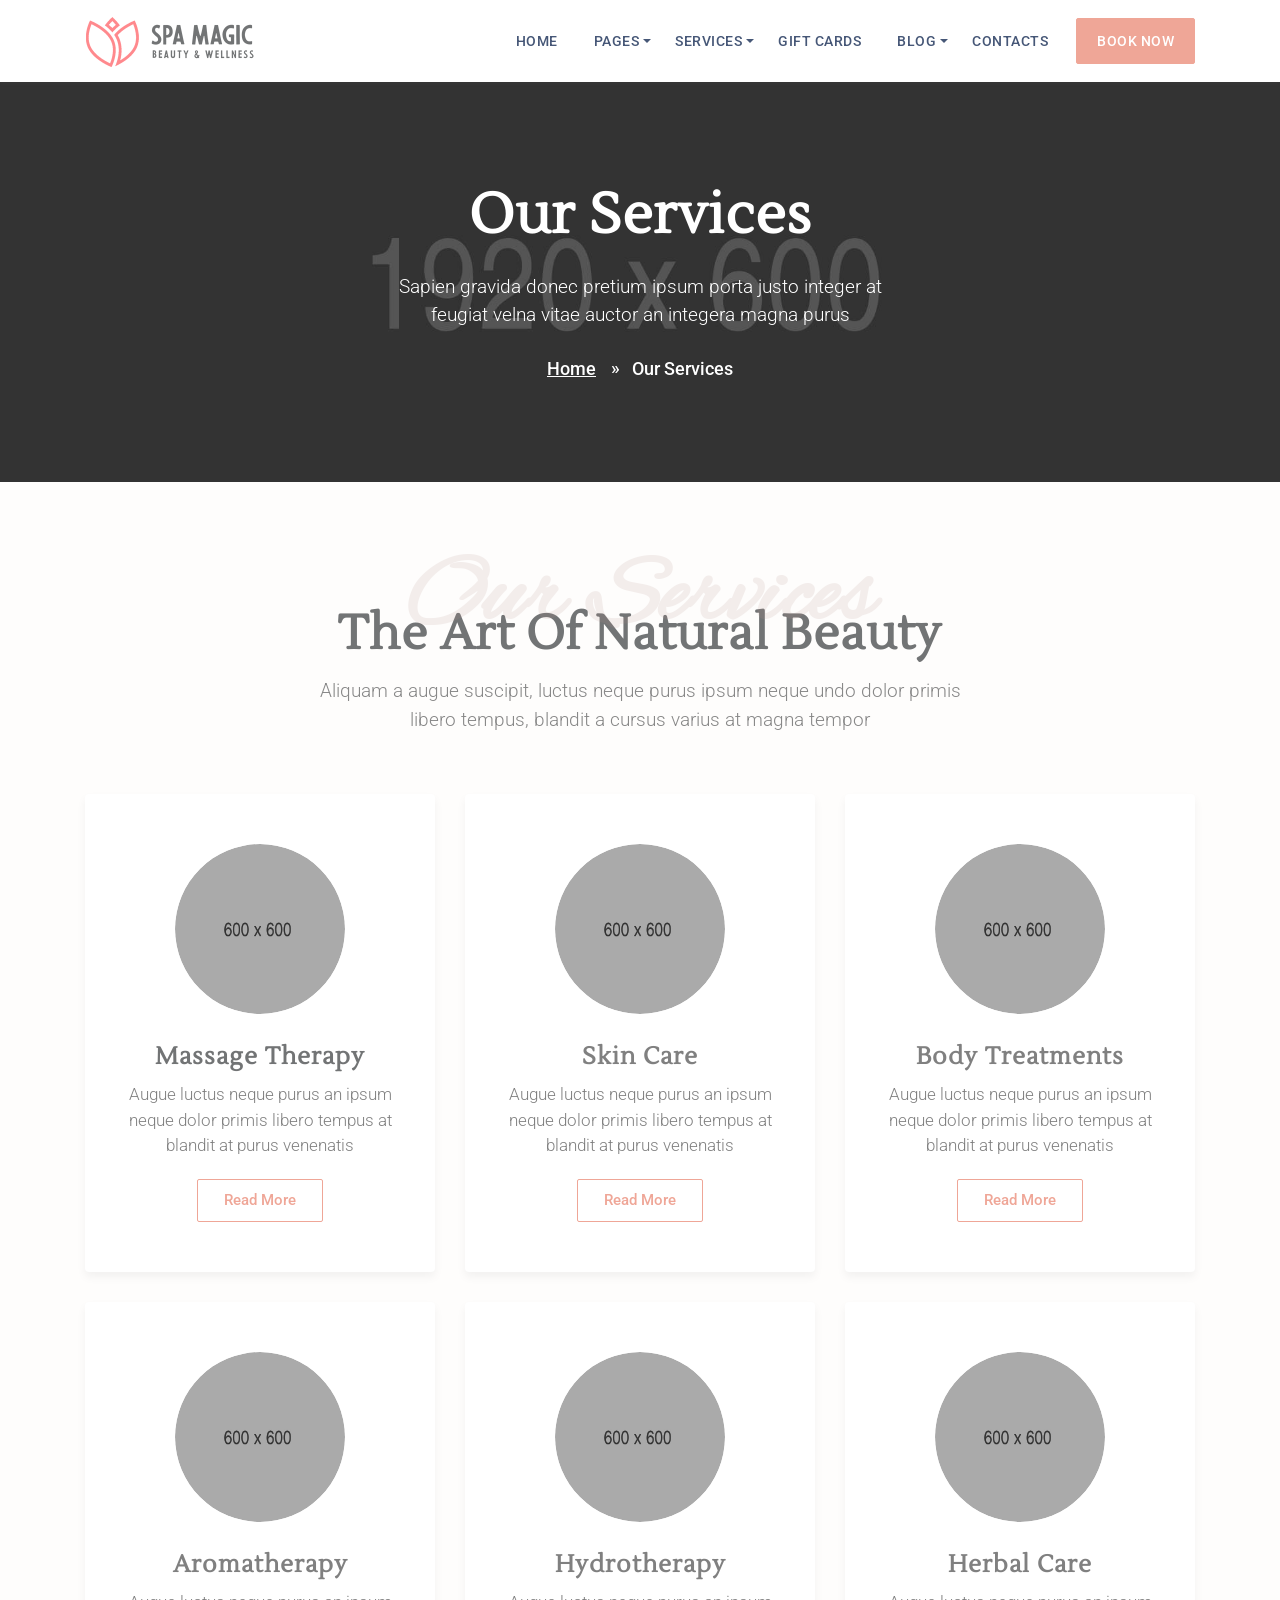
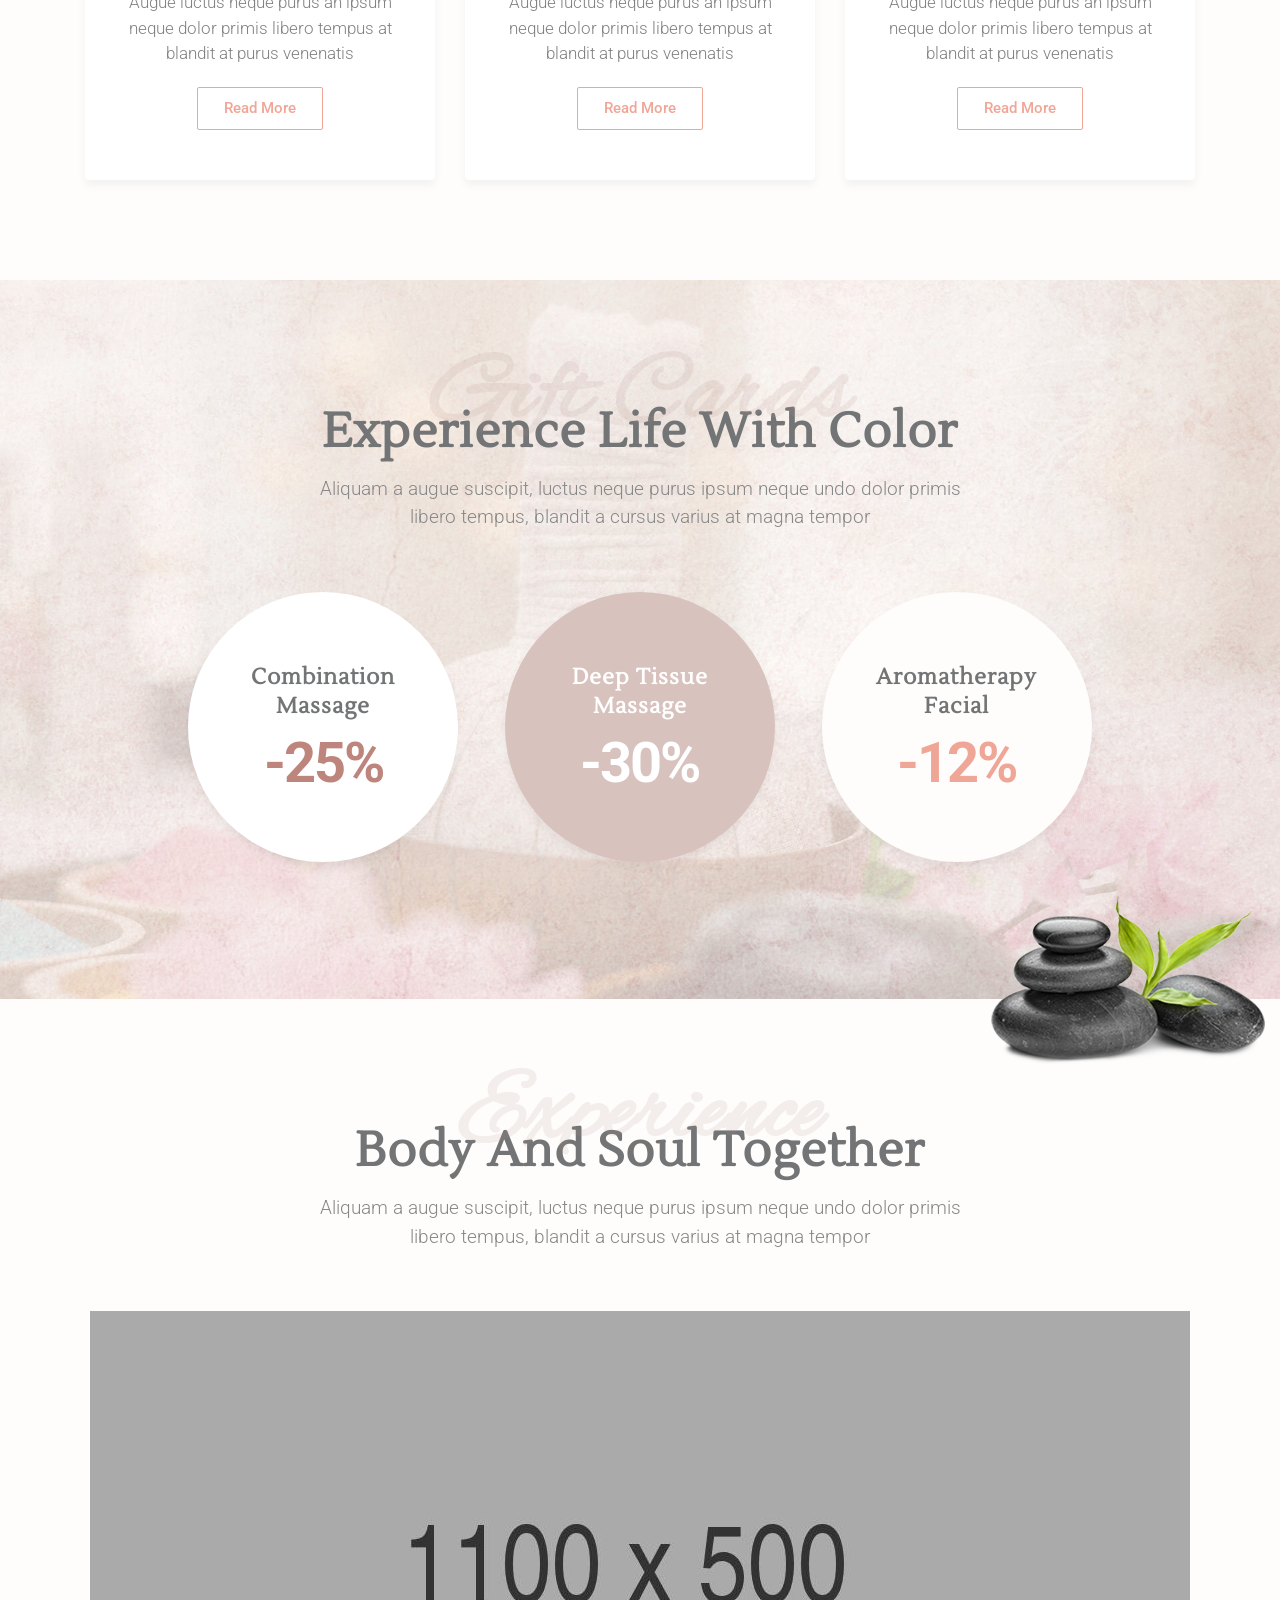
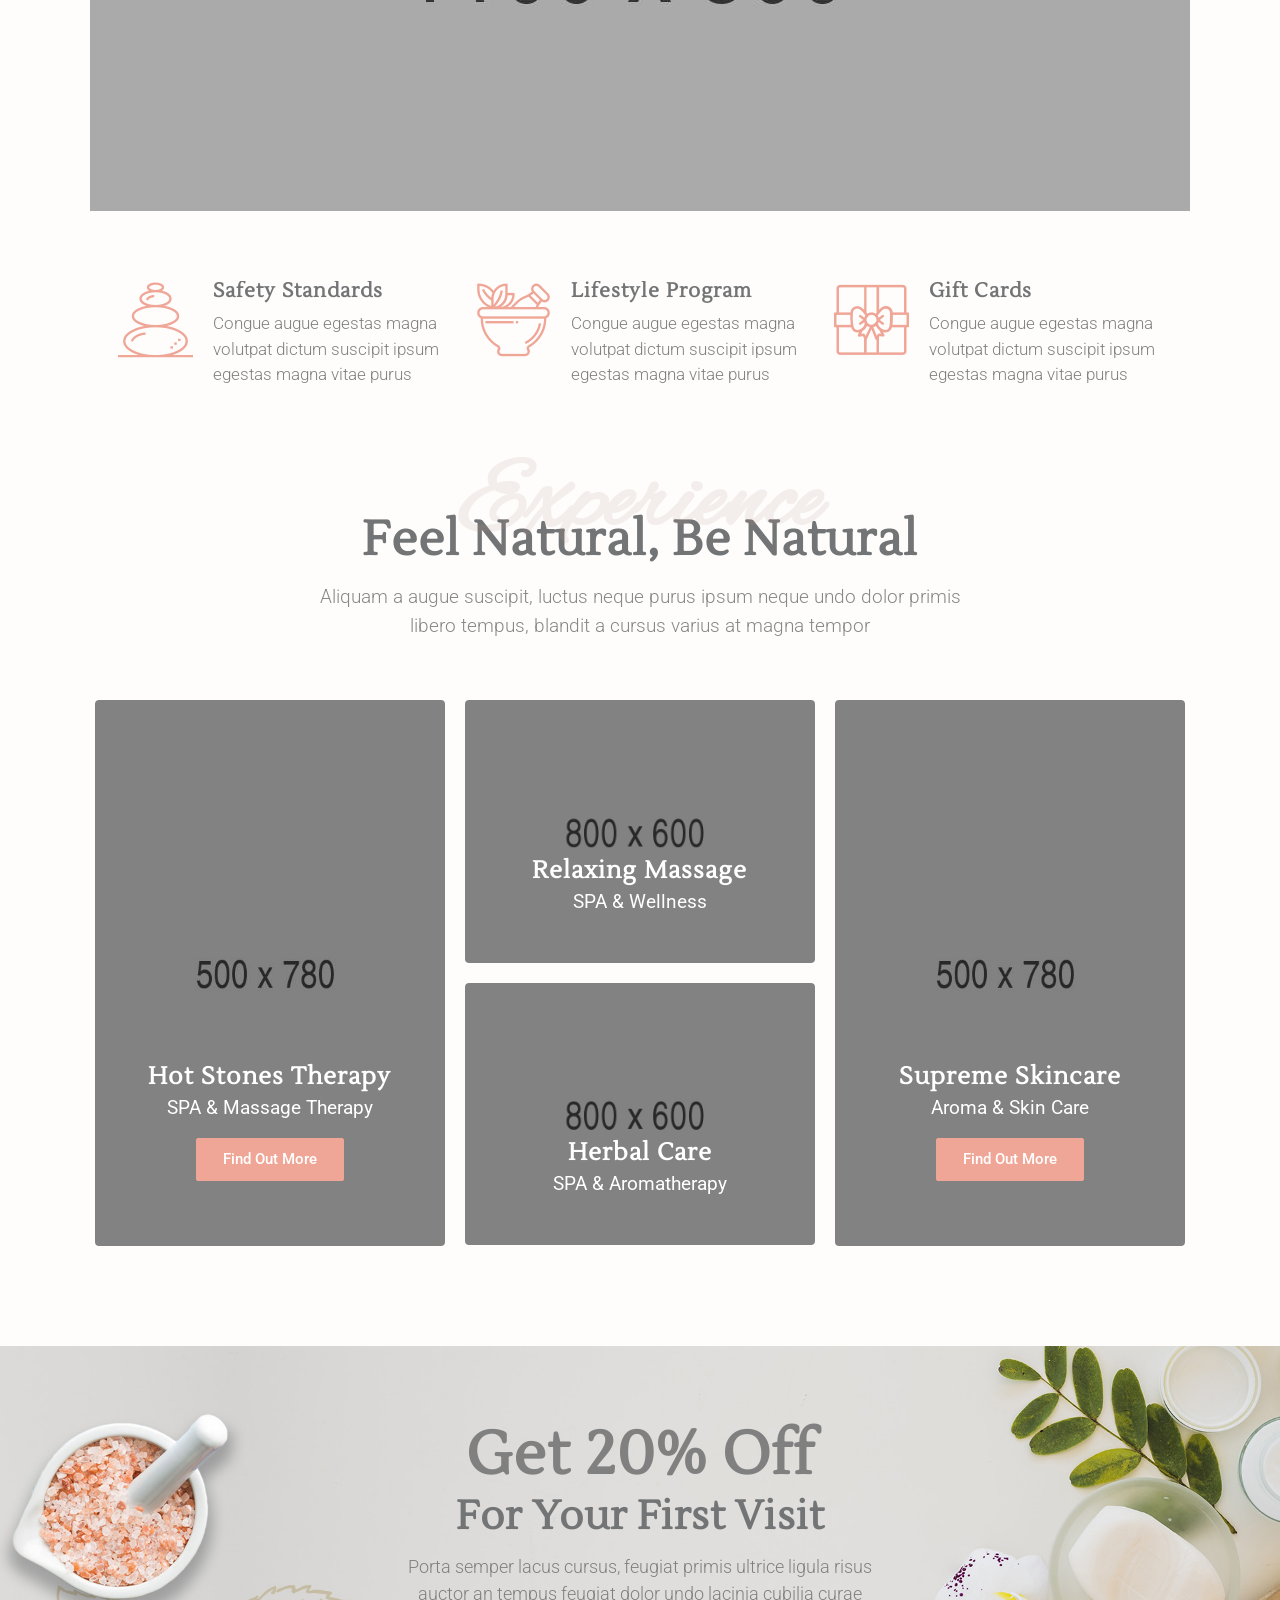
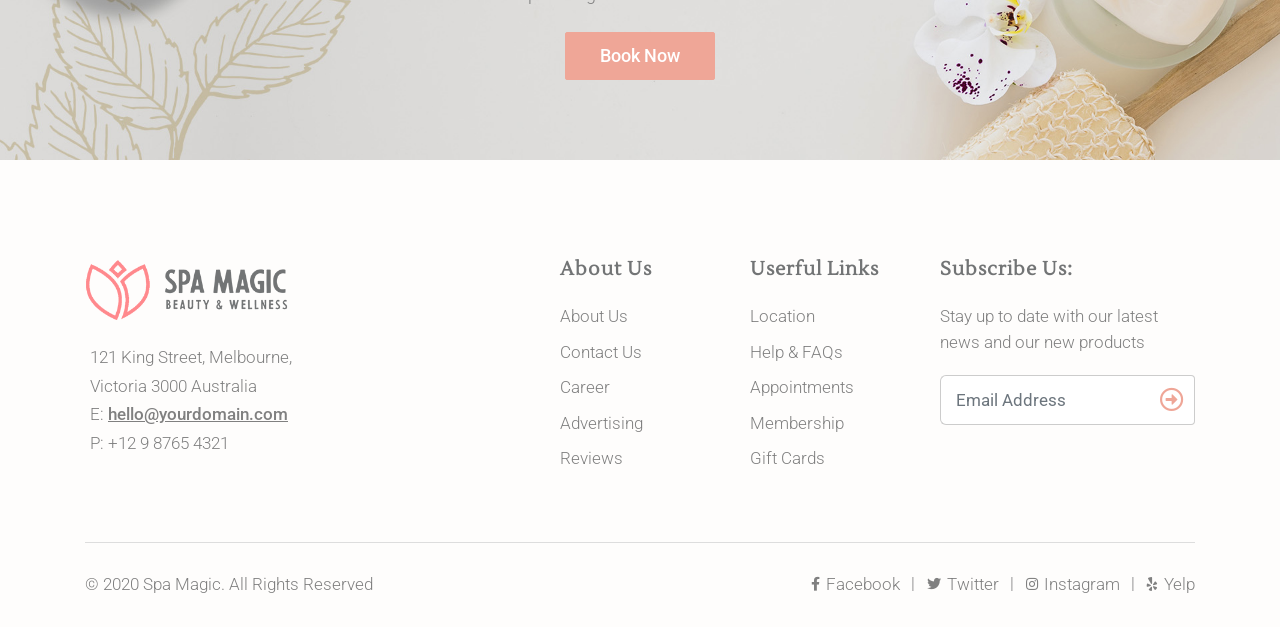
==== HTML/services.html @ 98a214d5 "initial commit" ====
<!DOCTYPE html>
<!-- Spa Magic - Spa & Beauty Salon Landing Page Template design design by Jthemes (http://www.jthemes.net) -->
<!--[if lt IE 7 ]><html class="ie ie6" lang="en"> <![endif]-->
<!--[if IE 7 ]><html class="ie ie7" lang="en"> <![endif]-->
<!--[if IE 8 ]><html class="ie ie8" lang="en"> <![endif]-->
<!--[if (gte IE 9)|!(IE)]><!-->
<html lang="en">



	<head>

		<meta charset="utf-8">
		<meta http-equiv="X-UA-Compatible" content="IE=edge"/>
		<meta name="author" content="Jthemes"/>	
		<meta name="description" content="Spa Magic - Spa, Hair & Beauty Salon Landing Page Template"/>
		<meta name="keywords" content="Jthemes, Beauty, Cosmetic, Girly, Health, Healthy Care, Massage, Make Up, Salon, Spa, Skincare, Wellness">	
		<meta name="viewport" content="width=device-width, initial-scale=1.0"/>
				
  		<!-- SITE TITLE -->
		<title>Spa Magic - Spa, Hair & Beauty Salon Landing Page Template</title>
							
		<!-- FAVICON AND TOUCH ICONS -->
		<link rel="shortcut icon" href="images/favicon.ico" type="image/x-icon">
		<link rel="icon" href="images/favicon.ico" type="image/x-icon">
		<link rel="apple-touch-icon" sizes="152x152" href="images/apple-touch-icon-152x152.png">
		<link rel="apple-touch-icon" sizes="120x120" href="images/apple-touch-icon-120x120.png">
		<link rel="apple-touch-icon" sizes="76x76" href="images/apple-touch-icon-76x76.png">
		<link rel="apple-touch-icon" href="images/apple-touch-icon.png">
		<link rel="icon" href="images/apple-touch-icon.png" type="image/x-icon">

		<!-- GOOGLE FONTS -->
		<link href="https://fonts.googleapis.com/css2?family=Lustria&display=swap" rel="stylesheet">
		<link href="https://fonts.googleapis.com/css2?family=Alex+Brush&display=swap" rel="stylesheet">	
		<link href="https://fonts.googleapis.com/css?family=Roboto:300,400,500,700&display=swap" rel="stylesheet">

		<!-- BOOTSTRAP CSS -->
		<link href="css/bootstrap.min.css" rel="stylesheet">
				
		<!-- FONT ICONS -->
		<link href="https://use.fontawesome.com/releases/v5.11.0/css/all.css" rel="stylesheet" crossorigin="anonymous">		
		<link href="css/flaticon.css" rel="stylesheet">

		<!-- PLUGINS STYLESHEET -->
		<link href="css/menu.css" rel="stylesheet">	
		<link id="effect" href="css/dropdown-effects/fade-down.css" media="all" rel="stylesheet">
		<link href="css/tweenmax.css" rel="stylesheet">	
		<link href="css/magnific-popup.css" rel="stylesheet">	
		<link href="css/owl.carousel.min.css" rel="stylesheet">
		<link href="css/flexslider.css" rel="stylesheet">
		<link href="css/owl.theme.default.min.css" rel="stylesheet">
		<link href="css/jquery.datetimepicker.min.css" rel="stylesheet">
	
		<!-- TEMPLATE CSS -->
		<!-- <link href="css/gold-theme.css" rel="stylesheet"> -->
		<link href="css/pink-theme.css" rel="stylesheet">
		<!-- <link href="css/rose-theme.css" rel="stylesheet"> -->
		<!-- <link href="css/silk-theme.css" rel="stylesheet"> -->

		<!-- RESPONSIVE CSS -->
		<link href="css/responsive.css" rel="stylesheet">
	
	</head>




	<body>




		<!-- PRELOADER SPINNER
		============================================= -->	
		<div id="loader-wrapper">
			<div id="loading">
				<div class="cssload-loader">
					<div class="fancy-spinner">
					  	<div class="ring"></div>
					  	<div class="ring"></div>
					  	<div class="dot"></div>
					</div>
				</div>
			</div>
		</div>




		<!-- PAGE CONTENT
		============================================= -->	
		<div id="page" class="page">




			<!-- HEADER
			============================================= -->
			<header id="header" class="header white-menu navbar-dark">
				<div class="header-wrapper">


					<!-- MOBILE HEADER -->
				    <div class="wsmobileheader clearfix">	  	
				    	<span class="smllogo"><img src="images/logo-01.png" width="170" height="50" alt="mobile-logo"/></span>
				    	<a id="wsnavtoggle" class="wsanimated-arrow"><span></span></a>	
				 	</div>


				 	<!-- NAVIGATION MENU -->
				  	<div class="wsmainfull menu clearfix">
	    				<div class="wsmainwp clearfix">


	    					<!-- LOGO IMAGE -->
	    					<!-- For Retina Ready displays take a image with double the amount of pixels that your image will be displayed (e.g 340 x 100 pixels) -->
	    					<div class="desktoplogo"><a href="#services-page" class="logo-black"><img src="images/logo-01.png" width="170" height="50" alt="header-logo"></a></div>
	    					<div class="desktoplogo"><a href="#services-page" class="logo-white"><img src="images/logo-white.png" width="170" height="50" alt="header-logo"></a></div>


	    					<!-- MAIN MENU -->
	      					<nav class="wsmenu clearfix">
	        					<ul class="wsmenu-list">


	        						<!-- SIMPLE NAVIGATION LINK -->
							    	<li class="nl-simple" aria-haspopup="true"><a href="index.html">Home</a></li>


								    <!-- DROPDOWN MENU -->
						        	<li aria-haspopup="true"><a href="#">Pages <span class="wsarrow"></span></a>
						        		<div class="wsmegamenu clearfix halfmenu">
						              		<div class="container-fluid">
						                		<div class="row">

						                			<!-- Links -->
									                <ul class="col-lg-6 link-list">	
									                    <li class="fst-li"><a href="about.html">About Us</a></li>					             
									                    <li><a href="services.html">Our Services</a></li>	
									                    <li><a href="service-details.html">Service Details</a></li>
									                    <li><a href="gallery.html">Our Gallery</a></li>
									                    <li><a href="team.html">Our Experts</a></li>
									                    <li><a href="gift-cards.html">Gift Cards</a></li>
									                </ul>

								                  	<!-- Links -->
									                <ul class="col-lg-6 link-list">							                  
									                    <li class="fst-li"><a href="pricing.html">Pricing Plans</a></li>	
									                    <li><a href="booking.html">Booking Form</a></li>
									                    <li><a href="faqs.html">FAQs</a></li>					      
									                    <li><a href="terms.html">Terms & Privacy</a></li>
									                    <li><a href="contacts.html">Contacts</a></li>
									                </ul>

						                		</div>
						              		</div>
						            	</div>
						          	</li>	<!-- END DROPDOWN MENU -->


							    	<!-- MEGAMENU -->
						          	<li aria-haspopup="true"><a href="#">Services <span class="wsarrow"></span></a>
	            						<div class="wsmegamenu w-70 clearfix">
	             							<div class="container">
	               								<div class="row">

	               									<!-- MEGAMENU LINKS -->
	               									<ul class="col-md-12 col-lg-4 link-list">
									                    <li class="title txt-color-01"><p>Massages</p></li>
									                    <li class="fst-li"><a href="#">Hot Stone Massage</a></li>
									                    <li><a href="#">Traditional Thai Massage</a></li>
									                    <li><a href="#">Aromatherapy Massage</a></li>
									                    <li><a href="#">Deep Tissue Massage</a></li>		                             
									                </ul>

									                <!-- MEGAMENU LINKS -->
	               									<ul class="col-md-12 col-lg-4 link-list">
									                    <li class="title txt-color-01"><p>Therapies</p></li>
									                    <li class="fst-li"><a href="#">Physiotherapy</a></li>					                 
									                    <li><a href="#">Skin & Beauty Care</a></li>
									                    <li><a href="#">Executive Reflexology</a></li>
									                    <li><a href="#">Aroma & Jet Hydro Therapy</a></li>			              
									                </ul>

									                <!-- MEGAMENU LINKS -->
	               									<ul class="col-md-12 col-lg-4 link-list">
									                    <li class="title txt-color-01"><p>Treatments</p></li>
									                    <li class="fst-li"><a href="#">Spa Ritual Body Scrub</a></li>
									                    <li><a href="#">Deluxe Korean Scrub</a></li>					              
									                    <li><a href="#">Soothing Skin Body Wrap</a></li>
									                    <li><a href="#">Teatox Mud Body Treatment</a></li>
									                </ul>
                
								                </div>  <!-- End row -->	
								            </div>  <!-- End container -->	
								        </div>  <!-- End wsmegamenu -->	
								    </li>	<!-- END MEGAMENU -->


								    <!-- SIMPLE NAVIGATION LINK -->
							    	<li class="nl-simple" aria-haspopup="true"><a href="gift-cards.html">Gift Cards</a></li>


							    	<!-- DROPDOWN MENU -->
						          	<li aria-haspopup="true"><a href="#">Blog <span class="wsarrow"></span></a>
	            						<ul class="sub-menu">
	            							<li aria-haspopup="true"><a href="blog-sidebar.html">Blog Sidebar</a></li>
	            							<li aria-haspopup="true"><a href="blog-classic.html">Blog Classic</a></li>
						           			<li aria-haspopup="true"><a href="blog-masonry.html">Blog Masonry</a></li>
						           			<li aria-haspopup="true"><a href="single-post.html">Single Post</a></li>	      
						           		</ul>
								    </li>	<!-- END DROPDOWN MENU -->


							    	<!-- SIMPLE NAVIGATION LINK -->
							    	<li class="nl-simple" aria-haspopup="true"><a href="contacts.html">Contacts</a></li> 


							    	<!-- HEADER CALL BUTTON 
							    	<li class="nl-simple header-phone" aria-haspopup="true">
							    		<a href="tel:123456789"><span class="bg-color-09 white-color"><i class="fas fa-phone"></i></span>+12 9 8765 4321</a>
							    	</li> -->


								    <!-- HEADER BUTTON -->
								    <li class="nl-simple" aria-haspopup="true">
								    	<a href="#" class="btn btn-color-02 tra-01-hover last-link">Book Now</a>
								    </li>


								    <!-- HEADER SOCIAL LINKS 															
									<li class="nl-simple txt-color-03 header-socials clearfix" aria-haspopup="true">
										<span><a href="#" class="ico-facebook"><i class="fab fa-facebook-f"></i></a></span>
										<span><a href="#" class="ico-twitter"><i class="fab fa-twitter"></i></a></span>
										<span><a href="#" class="ico-instagram"><i class="fab fa-instagram"></i></a></span>
										<span><a href="#" class="ico-dribbble"><i class="fab fa-yelp"></i></a></span>	
									</li> -->


	        					</ul>
	        				</nav>	<!-- END MAIN MENU -->

	    				</div>
	    			</div>	<!-- END NAVIGATION MENU -->


				</div>     <!-- End header-wrapper -->
			</header>	<!-- END HEADER -->




			<!-- INNER PAGE WRAPPER
			============================================= -->	
			<div class="inner-page-wrapper">




				<!-- PAGE HERO
				============================================= -->	
				<section id="services-page" class="bg-fixed wide-100 page-hero-section division">
					<div class="container">	


						<!-- PAGE HERO TEXT -->
						<div class="row">	
							<div class="col-md-10 col-xl-8 offset-md-1 offset-xl-2">
								<div class="hero-txt text-center white-color">

									<!-- Title -->
									<h2 class="h2-lg">Our Services</h2>

									<!-- Text -->
									<p class="p-lg">Sapien gravida donec pretium ipsum porta justo integer at feugiat velna vitae auctor 
									   an integera magna purus
									</p>

								</div>
							</div>	
						</div>    <!-- END PAGE HERO TEXT -->


						<!-- BREADCRUMB -->
						<div id="breadcrumb">
							<div class="row">						
								<div class="col">
									<div class="breadcrumb-nav">
										<nav aria-label="breadcrumb">
										  	<ol class="breadcrumb">
										    	<li class="breadcrumb-item"><a href="index.html">Home</a></li>
										    	<li class="breadcrumb-item active" aria-current="page">Our Services</li>
										  	</ol>
										</nav>
									</div>
								</div>
							</div> 
						</div>	<!-- END BREADCRUMB -->


					</div>	   <!-- End container --> 
				</section>	<!-- END PAGE HERO -->




				<!-- SERVICES-3
				============================================= -->
				<section id="services-3" class="bg-color-01 wide-70 services-section division">
					<div class="container">


						<!-- SECTION TITLE -->	
						<div class="row">	
							<div class="col-lg-10 offset-lg-1">
								<div class="section-title mb-60 text-center">	

									<!-- Transparent Header -->	
									<h2 class="tra-header txt-color-02">Our Services</h2>	

									<!-- Title 	-->	
									<h3 class="h3-xl txt-color-01">The Art Of Natural Beauty</h3>		

									<!-- Text -->	
									<p class="p-lg txt-color-05">Aliquam a augue suscipit, luctus neque purus ipsum neque undo dolor 
									   primis libero tempus, blandit a cursus varius at magna tempor
									</p>
										
								</div>	
							</div>
						</div>
						

						<!-- SERVICES-3 WRAPPER -->
				 		<div class="sbox-3-wrapper">
							<div class="row">


								<!-- SERVICE BOX #1 -->		
								<div class="col-md-6 col-lg-4">
									<div class="sbox-3 bg-white">

										<!-- Image -->
										<div class="sbox-3-img">
											<div class="hover-overlay"> 
												<img class="img-fluid" src="images/serv-04.jpg" alt="service-image" />	
											</div>
										</div>

										<!-- Text -->
										<div class="sbox-3-txt">

											<!-- Link -->
											<h5 class="h5-md txt-color-01"><a href="#">Massage Therapy</a></h5>

											<!-- Text -->	
											<p class="txt-color-05">Augue luctus neque purus an ipsum neque dolor primis libero tempus at blandit 
											   at purus venenatis
											</p>

											<!-- Link -->	
											<div class="sbox-3-link">
												<a href="service-details.html" class="btn btn-tra-01 color-02-hover">Read More</a>
											</div>

										</div>

									</div>
								</div>


								<!-- SERVICE BOX #2 -->		
								<div class="col-md-6 col-lg-4">
									<div class="sbox-3 bg-white">

										<!-- Image -->
										<div class="sbox-3-img">
											<div class="hover-overlay"> 
												<img class="img-fluid" src="images/serv-05.jpg" alt="service-image" />	
											</div>
										</div>

										<!-- Text -->
										<div class="sbox-3-txt txt-color-05">

											<!-- Link -->
											<h5 class="h5-md txt-color-01"><a href="#">Skin Care</a></h5>
											
											<!-- Text -->	
											<p class="txt-color-05">Augue luctus neque purus an ipsum neque dolor primis libero tempus at blandit 
											   at purus venenatis
											</p>

											<!-- Link -->	
											<div class="sbox-3-link">
												<a href="service-details.html" class="btn btn-tra-01 color-02-hover">Read More</a>
											</div>

										</div>

									</div>
								</div>


								<!-- SERVICE BOX #3 -->		
								<div class="col-md-6 col-lg-4">
									<div class="sbox-3 bg-white">

										<!-- Image -->
										<div class="sbox-3-img">
											<div class="hover-overlay"> 
												<img class="img-fluid" src="images/serv-06.jpg" alt="service-image" />	
											</div>
										</div>

										<!-- Text -->
										<div class="sbox-3-txt txt-color-05">

											<!-- Link -->
											<h5 class="h5-md txt-color-01"><a href="#">Body Treatments</a></h5>
											
											<!-- Text -->	
											<p class="txt-color-05">Augue luctus neque purus an ipsum neque dolor primis libero tempus at blandit 
											   at purus venenatis
											</p>

											<!-- Link -->	
											<div class="sbox-3-link">
												<a href="service-details.html" class="btn btn-tra-01 color-02-hover">Read More</a>
											</div>

										</div>

									</div>
								</div>


								<!-- SERVICE BOX #4 -->		
								<div class="col-md-6 col-lg-4">
									<div class="sbox-3 bg-white">

										<!-- Image -->
										<div class="sbox-3-img">
											<div class="hover-overlay"> 
												<img class="img-fluid" src="images/serv-07.jpg" alt="service-image" />	
											</div>
										</div>

										<!-- Text -->
										<div class="sbox-3-txt txt-color-05">

											<!-- Link -->
											<h5 class="h5-md txt-color-01"><a href="#">Aromatherapy</a></h5>
											
											<!-- Text -->	
											<p class="txt-color-05">Augue luctus neque purus an ipsum neque dolor primis libero tempus at blandit 
											   at purus venenatis
											</p>

											<!-- Link -->	
											<div class="sbox-3-link">
												<a href="service-details.html" class="btn btn-tra-01 color-02-hover">Read More</a>
											</div>

										</div>

									</div>
								</div>


								<!-- SERVICE BOX #5 -->		
								<div class="col-md-6 col-lg-4">
									<div class="sbox-3 bg-white">

										<!-- Image -->
										<div class="sbox-3-img">
											<div class="hover-overlay"> 
												<img class="img-fluid" src="images/serv-08.jpg" alt="service-image" />	
											</div>
										</div>

										<!-- Text -->
										<div class="sbox-3-txt txt-color-05">

											<!-- Link -->
											<h5 class="h5-md txt-color-01"><a href="#">Hydrotherapy</a></h5>
											
											<!-- Text -->	
											<p class="txt-color-05">Augue luctus neque purus an ipsum neque dolor primis libero tempus at blandit 
											   at purus venenatis
											</p>

											<!-- Link -->	
											<div class="sbox-3-link">
												<a href="service-details.html" class="btn btn-tra-01 color-02-hover">Read More</a>
											</div>

										</div>

									</div>
								</div>


								<!-- SERVICE BOX #6 -->		
								<div class="col-md-6 col-lg-4">
									<div class="sbox-3 bg-white">

										<!-- Image -->
										<div class="sbox-3-img">
											<div class="hover-overlay"> 
												<img class="img-fluid" src="images/serv-09.jpg" alt="service-image" />	
											</div>
										</div>

										<!-- Text -->
										<div class="sbox-3-txt txt-color-05">

											<!-- Link -->
											<h5 class="h5-md txt-color-01"><a href="#">Herbal Care</a></h5>
											
											<!-- Text -->	
											<p class="txt-color-05">Augue luctus neque purus an ipsum neque dolor primis libero tempus at blandit 
											   at purus venenatis
											</p>

											<!-- Link -->	
											<div class="sbox-3-link">
												<a href="service-details.html" class="btn btn-tra-01 color-02-hover">Read More</a>
											</div>

										</div>

									</div>
								</div>


							</div>  <!-- End row -->	
					 	</div>	<!-- END SERVICES-3 WRAPPER -->


					</div>	   <!-- End container -->
				</section>	<!-- END SERVICES-3 -->




				<!-- ABOUT-8
				============================================= -->
				<section id="about-8" class="bg-fixed bg-01 wide-60 rel about-section division">
					<div class="container">


						<!-- SECTION TITLE -->	
						<div class="row">	
							<div class="col-lg-10 offset-lg-1">
								<div class="section-title mb-60 text-center">	

									<!-- Transparent Header -->	
									<h2 class="tra-header txt-color-02">Gift Cards</h2>	

									<!-- Title 	-->	
									<h3 class="h3-xl txt-color-01">Experience Life With Color</h3>	

									<!-- Text -->	
									<p class="p-lg txt-color-05">Aliquam a augue suscipit, luctus neque purus ipsum neque undo dolor 
									   primis libero tempus, blandit a cursus varius at magna tempor
									</p>
										
								</div>	
							</div>
						</div>


						<div class="row">
							<div class="col-xl-10 offset-xl-1">


								<!-- ABOUT-8 WRAPPER -->
						 		<div class="abox-3-wrapper text-center">
									<div class="row d-flex align-items-center">


										<!-- ABOUT BOX #1 -->	
										<div id="a8-1" class="col-md-4">
											<a href="gift-cards.html">
												<div class="abox-4 bg-white">
													<div class="abox-4-txt">

														<h5 class="h5-sm txt-color-01">Combination Massage</h5>
														<span class="txt-color-04">-25%</span>

													</div>
												</div>
											</a>
										</div>	


										<!-- ABOUT BOX #2 -->	
							 			<div id="a8-2" class="col-md-4">
							 				<a href="gift-cards.html">
												<div class="abox-4 bg-color-07">
													<div class="abox-4-txt">

									 					<h5 class="h5-sm white-color">Deep Tissue Massage</h5>
														<span class="white-color">-30%</span>

								 					</div>
												</div>
											</a>
										</div>


										<!-- ABOUT BOX #3 -->
										<div id="a8-3" class="col-md-4">
											<a href="gift-cards.html">
												<div class="abox-4 bg-color-01">
													<div class="abox-4-txt">

														<h5 class="h5-sm txt-color-01">Aromatherapy Facial</h5>
														<span class="txt-color-03">-12%</span>

													</div>
												</div>
											</a>
										</div>


									</div>  <!-- End row -->	
							 	</div>	<!-- END ABOUT-8 WRAPPER -->


							 </div>
						</div>


					</div>	   <!-- End container -->


					<!-- Content Image -->
					<div class="content-img pt-30">
						<div class="ab-img-01"><img class="img-fluid" src="images/ab-img-01.png" alt="content-image"></div>
					</div>

					
				</section>	<!-- END ABOUT-8 -->




				<!-- ABOUT-3
				============================================= -->
				<section id="about-3" class="bg-color-01 wide-60 about-section division">
					<div class="container">


						<!-- SECTION TITLE -->	
						<div class="row">	
							<div class="col-lg-10 offset-lg-1">
								<div class="section-title mb-60 text-center">	

									<!-- Transparent Header -->	
									<h2 class="tra-header txt-color-02">Experience</h2>	

									<!-- Title 	-->	
									<h3 class="h3-xl txt-color-01">Body And Soul Together</h3>

									<!-- Text -->	
									<p class="p-lg txt-color-05">Aliquam a augue suscipit, luctus neque purus ipsum neque undo dolor 
									   primis libero tempus, blandit a cursus varius at magna tempor
									</p>
										
								</div>	
							</div>
						</div>


						<!-- ABOUT IMAGE -->
						<div class="row">	
						 	<div class="col-md-12">
								<div class="img-block">
									<img class="img-fluid" src="images/image-12.jpg" alt="about-image">
								</div>
							</div>
						</div>


						<!-- ABOUT BOXES WRAPPER -->
			 			<div class="abox-1-wrapper">
							<div class="row d-flex align-items-center">


								<!-- ABOUT BOX #1 -->		
								<div class="col-md-4">
									<div class="abox-1 mb-40">

										<!-- Icon --> 
										<div class="abox-1-ico ico-75 txt-color-03">
											<span class="flaticon-relax-stones"></span>
										</div>

										<!-- Text -->
										<div class="abox-1-txt">
											<h5 class="h5-xs txt-color-01">Safety Standards</h5>
											<p class="txt-color-05">Congue augue egestas magna volutpat dictum suscipit ipsum egestas magna vitae purus</p>
										</div>

									</div>
								</div>


								<!-- ABOUT BOX #2 -->		
								<div class="col-md-4">
									<div class="abox-1 mb-40">

										<!-- Icon --> 
										<div class="abox-1-ico ico-75 txt-color-03">
											<span class="flaticon-herbal-2"></span>
										</div>

										<!-- Text -->
										<div class="abox-1-txt">
											<h5 class="h5-xs txt-color-01">Lifestyle Program</h5>
											<p class="txt-color-05">Congue augue egestas magna volutpat dictum suscipit ipsum egestas magna vitae purus</p>
										</div>

									</div>
								</div>


								<!-- ABOUT BOX #3 -->		
								<div class="col-md-4">
									<div class="abox-1 mb-40">

										<!-- Icon --> 
										<div class="abox-1-ico ico-75 txt-color-03">
											<span class="flaticon-gift"></span>
										</div>

										<!-- Text -->
										<div class="abox-1-txt">
											<h5 class="h5-xs txt-color-01">Gift Cards</h5>
											<p class="txt-color-05">Congue augue egestas magna volutpat dictum suscipit ipsum egestas magna vitae purus</p>
										</div>

									</div>
								</div>


							</div>  <!-- End row --> 
						</div>	  <!-- END ABOUT BOXES WRAPPER -->


					</div>	   <!-- End container -->
				</section>	<!-- END ABOUT-3 -->




				<!-- SERVICES-16
				============================================= -->
				<section id="services-16" class="bg-color-01 pb-80 services-section division">
					<div class="container">


						<!-- SECTION TITLE -->	
						<div class="row">	
							<div class="col-lg-10 offset-lg-1">
								<div class="section-title mb-60 text-center">

									<!-- Transparent Header -->	
									<h2 class="tra-header txt-color-02">Experience</h2>	

									<!-- Title 	-->	
									<h3 class="h3-xl txt-color-01">Feel Natural, Be Natural</h3>	

									<!-- Text -->	
									<p class="p-lg txt-color-05">Aliquam a augue suscipit, luctus neque purus ipsum neque undo dolor 
									   primis libero tempus, blandit a cursus varius at magna tempor
									</p>
										
								</div>	
							</div>
						</div>


						<div class="row">	
							<div class="col-md-12 gallery-items-list">
								<div class="masonry-wrap grid-loaded">


									<!-- SERVICE BOX #1 -->
								  	<div class="masonry-item sbox-16">
										<div class="hover-overlay"> 

											<!-- Image -->
											<img class="img-fluid" src="images/serv-20.jpg" alt="service-image" />	
											<div class="sbox-16-overlay"></div>		

											<!-- Image Description -->
											<div class="sbox-16-img-meta white-color">
												<div class="sbox-16-txt">
													<h5 class="h5-md">Hot Stones Therapy</h5>		
													<p class="p-lg">SPA & Massage Therapy</p>
													<a href="service-details.html" class="btn btn-color-02 tra-white-hover">Find Out More</a>
												</div>																									 
											</div> 

										</div>
									</div>	<!-- END SERVICE BOX #1 -->	


									<!-- SERVICE BOX #2 -->
								  	<div class="masonry-item sbox-16">
										<div class="hover-overlay"> 

											<!-- Image -->
											<img class="img-fluid" src="images/serv-13.jpg" alt="gallery-image" />	
											<div class="sbox-16-overlay"></div>							
											
											<!-- Image Description -->
											<div class="sbox-16-img-meta white-color">
												<div class="sbox-16-txt">
													<h5 class="h5-md">Relaxing Massage</h5>		
													<p class="p-lg">SPA & Wellness</p>	
												</div>																									 
											</div> 

										</div>
									</div>	<!-- END SERVICE BOX #2 -->	


									<!-- SERVICE BOX #3 -->
								  	<div class="masonry-item sbox-16">
										<div class="hover-overlay"> 

											<!-- Image -->
											<img class="img-fluid" src="images/serv-21.jpg" alt="gallery-imagee" />	
											<div class="sbox-16-overlay"></div>							
											
											<!-- Image Description -->
											<div class="sbox-16-img-meta white-color">
												<div class="sbox-16-txt">
													<h5 class="h5-md">Supreme Skincare</h5>		
													<p class="p-lg">Aroma & Skin Care</p>
													<a href="service-details.html" class="btn btn-color-02 tra-white-hover">Find Out More</a>	
												</div>																									
											</div> 

										</div>
									</div>	<!-- END SERVICE BOX #3 -->	


									<!-- SERVICE BOX #4 -->
								  	<div class="masonry-item sbox-16">
										<div class="hover-overlay"> 

											<!-- Image -->
											<img class="img-fluid" src="images/serv-16.jpg" alt="gallery-image" />
											<div class="sbox-16-overlay"></div>								
											
											<!-- Image Description -->
											<div class="sbox-16-img-meta white-color">
												<div class="sbox-16-txt">
													<h5 class="h5-md">Herbal Care</h5>		
													<p class="p-lg">SPA & Aromatherapy</p>	
												</div>																							
											</div> 

										</div>
									</div>	<!-- END SERVICE BOX #4 -->


								</div>
							</div>	
						</div>
				 	</div>	   <!-- End container -->	
				</section>	<!-- END SERVICES-16 -->




				<!-- BANNER-5
				============================================= -->
				<section id="banner-5" class="bg-fixed bg-image banner-section division">
					<div class="container">
						<div class="row d-flex align-items-center">


							<!-- TEXT BLOCK -->	
							<div class="col-lg-6 offset-lg-3">
								<div class="banner-5-txt text-center">

									<!-- Title -->	
									<h2 class="h2-xl txt-color-05">Get 20% Off</h2>
									<h3 class="h3-xs txt-color-01">For Your First Visit</h3>

									<!-- Text -->
									<p class="p-md txt-color-05">Porta semper lacus cursus, feugiat primis ultrice ligula risus auctor an tempus 
									   feugiat dolor undo lacinia cubilia curae
									</p>

									<!-- Button -->	
									<a href="booking.html" class="btn btn-md btn-color-02 color-01-hover">Book Now</a>

								</div>
							</div>	<!-- END TEXT BLOCK -->	

						</div>	  <!-- End row -->	
					</div>	   <!-- End container -->
				</section>	<!-- END BANNER-5 -->




				<!-- FOOTER-1
				============================================= -->
				<footer id="footer-1" class="bg-color-01 footer division">
					<div class="container">


						<!-- FOOTER CONTENT -->
						<div class="row">


							<!-- FOOTER INFO -->
							<div class="col-md-6 col-lg-4 col-xl-5">
								<div class="footer-info mb-40">

									<!-- For Retina Ready displays take a image with double the amount of pixels that your image will be 
									displayed (e.g 408 x 120  pixels) -->
									<img src="images/logo-01.png" width="204" height="60" alt="footer-logo">

									<!-- Footer Contacts -->
									<div class="footer-contacts txt-color-05 mt-25">

										<!-- Address -->
										<p>121 King Street, Melbourne,</p> 
										<p>Victoria 3000 Australia</p>

										<!-- Email -->
										<p class="foo-email">E: <a href="mailto:yourdomain@mail.com">hello@yourdomain.com</a></p>

										<!-- Phone -->
										<p>P: +12 9 8765 4321</p>

									</div>

								</div>	
							</div>	


							<!-- FOOTER LINKS -->
							<div class="col-md-3 col-lg-2">
								<div class="footer-links mb-40">
								
									<!-- Title -->
									<h6 class="h6-lg txt-color-01">About Us</h6>

									<!-- Footer Links -->
									<ul class="clearfix txt-color-05">
										<li><p><a href="#">About Us</a></p></li>		
										<li><p><a href="#">Contact Us</a></p></li>	
										<li><p><a href="#">Career</a></p></li>	
										<li><p><a href="#">Advertising</a></p></li>
										<li><p><a href="#">Reviews</a></p></li>	
									</ul>

								</div>
							</div>


							<!-- FOOTER LINKS -->
							<div class="col-md-3 col-lg-2">
								<div class="footer-links mb-40">
								
									<!-- Title -->
									<h6 class="h6-lg txt-color-01">Userful Links</h6>

									<!-- Footer List -->
									<ul class="clearfix txt-color-05">									
										<li><p><a href="#">Location</a></p></li>																	
										<li><p><a href="#">Help & FAQs</a></p></li>
										<li><p><a href="#">Appointments</a></p></li>
										<li><p><a href="#">Membership</a></p></li>	
										<li><p><a href="#">Gift Cards</a></p></li>						
									</ul>

								</div>
							</div>


							<!-- FOOTER NEWSLETTER FORM -->
							<div class="col-md-8 col-lg-4 col-xl-3">
								<div class="footer-form mb-20">

									<!-- Title -->
									<h6 class="h6-lg txt-color-01">Subscribe Us:</h6>

									<!-- Text -->	
									<p class="txt-color-05 mb-20">Stay up to date with our latest news and our new products</p>

									<!-- Newsletter Form Input -->
									<form class="newsletter-form">
												
										<div class="input-group">
											<input type="email" class="form-control" placeholder="Email Address" required id="s-email">								
											<span class="input-group-btn">
												<button type="submit" class="btn txt-color-06">
													<i class="far fa-arrow-alt-circle-right"></i>
												</button>
											</span>
										</div>

										<!-- Newsletter Form Notification -->		
										<label for="s-email" class="form-notification"></label>
													
									</form>
															
								</div>
							</div>	<!-- END FOOTER NEWSLETTER FORM -->


						</div>	  <!-- END FOOTER CONTENT -->


						<!-- BOTTOM FOOTER -->
						<div class="bottom-footer txt-color-05">
							<div class="row d-flex align-items-center">


								<!-- FOOTER COPYRIGHT -->
								<div class="col-lg-6">
									<div class="footer-copyright">
										<p>&copy; 2020 Spa Magic. All Rights Reserved</p>
									</div>
								</div>


								<!-- BOTTOM FOOTER LINKS -->
								<div class="col-lg-6">
									<ul class="bottom-footer-list text-right clearfix">
										<li><p class="first-list-link"><a href="#"><i class="fab fa-facebook-f"></i> Facebook</a></p></li>	
										<li><p><a href="#"><i class="fab fa-twitter"></i> Twitter</a></p></li>
										<li><p><a href="#"><i class="fab fa-instagram"></i> Instagram</a></p></li>
										<li><p class="last-li"><a href="#"><i class="fab fa-yelp"></i> Yelp</a></p></li>
									</ul>
								</div>


							</div>  <!-- End row -->
						</div>	<!-- END BOTTOM FOOTER -->


					</div>	   <!-- End container -->										
				</footer>	<!-- END FOOTER-1 -->




			</div>	<!-- END INNER PAGE WRAPPER -->




		</div>	<!-- END PAGE CONTENT -->




		<!-- EXTERNAL SCRIPTS
		============================================= -->	
		<script src="js/jquery-3.4.1.min.js"></script>
		<script src="js/bootstrap.min.js"></script>	
		<script src="js/modernizr.custom.js"></script>
		<script src="js/jquery.easing.js"></script>
		<script src="js/jquery.appear.js"></script>
		<script src="js/jquery.scrollto.js"></script>	
		<script src="js/menu.js"></script>	
		<script src="js/materialize.js"></script>
		<script src="js/tweenmax.min.js"></script>	
		<script src="js/slideshow.js"></script>	
		<script src="js/imagesloaded.pkgd.min.js"></script>
		<script src="js/isotope.pkgd.min.js"></script>
		<script src="js/jquery.flexslider.js"></script>
		<script src="js/owl.carousel.min.js"></script>
		<script src="js/jquery.magnific-popup.min.js"></script>
		<script src="js/hero-form.js"></script>
		<script src="js/contact-form.js"></script>
		<script src="js/comment-form.js"></script>	
		<script src="js/booking-form.js"></script>
		<script src="js/jquery.datetimepicker.full.js"></script>	
		<script src="js/jquery.validate.min.js"></script>
		<script src="js/jquery.ajaxchimp.min.js"></script>	
				
		<!-- Custom Script -->		
		<script src="js/custom.js"></script>

		<!-- HTML5 shim, for IE6-8 support of HTML5 elements. All other JS at the end of file. -->
		<!-- [if lt IE 9]>
			<script src="js/html5shiv.js" type="text/javascript"></script>
			<script src="js/respond.min.js" type="text/javascript"></script>
		<![endif] -->
									
		<!-- Google Analytics: Change UA-XXXXX-X to be your site's ID. Go to http://www.google.com/analytics/ for more information. -->															
		<!--
		<script>
			var _gaq = _gaq || [];
			_gaq.push(['_setAccount', 'UA-XXXXX-X']);
			_gaq.push(['_trackPageview']);

			(function() {
				var ga = document.createElement('script'); ga.type = 'text/javascript'; ga.async = true;
				ga.src = ('https:' == document.location.protocol ? 'https://ssl' : 'http://www') + '.google-analytics.com/ga.js';
				var s = document.getElementsByTagName('script')[0]; s.parentNode.insertBefore(ga, s);
			})();
		</script>
		-->




	</body>



</html>
---- HTML/css/menu.css ----
/*
 * Plugin: Web Slide Navigation System
 * Demo Link: https://uxwing.com/webslide/
 * Author: UXWing
 * License: http://codecanyon.net/licenses/standard
*/


/*------------------------------------------*/
/*  Desktop Base CSS
--------------------------------------------*/

.wsmenu html,
.wsmenu body,
.wsmenu iframe,
.wsmenu h1,
.wsmenu h2,
.wsmenu h3,
.wsmenu h4,
.wsmenu h5,
.wsmenu h6 {
  -webkit-font-smoothing: subpixel-antialiased;
  font-smoothing: antialiased;
  font-smooth: antialiased;
  -webkit-text-size-adjust: 100%;
  -ms-text-size-adjust: 100%;
  -webkit-font-smoothing: subpixel-antialiased;
  font-smoothing: subpixel-antialiased;
  font-smooth: subpixel-antialiased;
}

.wsmenu .cl {
  clear: both;
}
/*
.wsmenu img,
object,
embed,
video {
  border: 0 none;
  max-width: 100%;
}
*/
.wsmenu img {
  border: 0 none;
  max-width: 100%;
}

.wsmenu a:focus {
  outline: none;
}

.wsmenu:before,
.wsmenu:after {
  content: "";
  display: table;
}

.wsmenu:after {
  clear: both;
}

/*------------------------------------------*/
/*  Desktop Main Menu CSS
--------------------------------------------*/

.wsmenucontainer {
  background-size: cover;
  background-image: url(../images/bg01.jpg);
  overflow: hidden;
  background-attachment: fixed;
  background-position: 50% 0;
  background-repeat: no-repeat;
}

.wsmainfull {
  width: 100%;
  height: auto;
  background-color: #fff!important;
  z-index: 999;
  -webkit-box-shadow: 0 2px 3px rgba(96, 96, 96, .1);
  -moz-box-shadow: 0 2px 3px rgba(96, 96, 96, .1);
  box-shadow: 0 2px 3px rgba(96, 96, 96, .1);
  -webkit-transition: all 450ms ease-in-out;
  -moz-transition: all 450ms ease-in-out;
  -o-transition: all 450ms ease-in-out;
  -ms-transition: all 450ms ease-in-out;
  transition: all 450ms ease-in-out; 
}

.wsmainwp {
  margin: 0 auto;
  max-width: 1140px;
  padding: 0 15px;
  position: relative;
}

/* Header Logo */
.desktoplogo {
  padding: 0;
  margin: 0;
  float: left;
  line-height: 70px;
}

.desktoplogo img {
  vertical-align: middle;
}

/* Navigation Menu */
.wsmenu {
  padding: 0;
  float: right;
  display: block;
}

.wsmenu > .wsmenu-list {
  text-align: left;
  margin: 0 auto 0 auto;
  width: 100%;
  display: block;
  padding: 0;
}

.wsmenu > .wsmenu-list > li {
  text-align: center;
  display: block;
  padding: 0;
  margin: 0;
  float: left;
}

.wsmenu > .wsmenu-list > li > a {
  display: block;
  color: #666;
  font-size: 15px;
  font-weight: 700;
  letter-spacing: 0.5px;
  padding: 10px 32px 10px 18px;
  line-height: 50px;
  text-decoration: none;
  position: relative;
}

.wsmenu > .wsmenu-list > li > a.last-link {
  padding: 10px 0px 10px 0;
}

.wsmenu > .wsmenu-list > li > a.callusbtn {
  font-size: 15px;
}

.wsmenu > .wsmenu-list > li > a.callusbtn i {
  font-size: 13px;
  margin-top: 1px;
  margin-right: 1px;
}

.tra-menu .wsmenu > .wsmenu-list > li > a,
.aqua-menu .wsmenu > .wsmenu-list > li > a,
.blue-menu .wsmenu > .wsmenu-list > li > a {
  color: #fff;
}

.white-menu .wsmenu > .wsmenu-list > li > a {
  color: #444;
}

.tra-menu .wsmenu.dark-txt > .wsmenu-list > li > a {
  color: #333;
}

/*
.wsmenu > .wsmenu-list > li:last-child > a {
  border-right: 0px;
}
*/
.wsmenu > .wsmenu-list > li:hover > a {
  color: #f0f0f0;
}

.white-menu .wsmenu > .wsmenu-list > li:hover > a {
  color: #171819;
}

.wsmenu > .wsmenu-list > li a.menuhomeicon {
  padding-left: 29px;
  padding-right: 29px;
}

.wsmenu > .wsmenu-list > li > a i {
  display: inline-block;
  font-size: 16px;
  line-height: inherit;
  margin-right: 12px;
  vertical-align: top;
}

.wsmenu > .wsmenu-list > li > a.menuhomeicon i {
  margin-right: 0px;
  font-size: 15px;
}

.wsmenu > .wsmenu-list > li > a .wsarrow:after {
  border-left: 4px solid rgba(0, 0, 0, 0);
  border-right: 4px solid rgba(0, 0, 0, 0);
  border-top: 4px solid;
  content: "";
  float: right;
  right: 15px;
  height: 0;
  margin: 0 0 0 14px;
  position: absolute;
  text-align: right;
  top: 33px;
  width: 0;
}

/* Desktop Search Bar */
.wsmenu > .wsmenu-list > li.rightmenu {
  float: right;
}

.wsmenu > .wsmenu-list > li.rightmenu a {
  padding: 0px 30px 0px 20px;
  border-right: none;
}

.wsmenu > .wsmenu-list > li.rightmenu a i {
  font-size: 15px;
}

.wsmenu > .wsmenu-list > li.rightmenu {
  float: right;
}

.wsmenu > .wsmenu-list > li.rightmenu:before,
.wsmenu-list > li.rightmenu:after {
  content: "";
  display: table;
}

.wsmenu > .wsmenu-list > li.rightmenu:after {
  clear: both;
}

.wsmenu > .wsmenu-list > li.rightmenu > .topmenusearch {
  float: right;
  width: 210px;
  height: 39px;
  position: relative;
  margin: 16px 0px 0px 0px;
}

.wsmenu > .wsmenu-list > li.rightmenu > .topmenusearch .searchicon {
  -webkit-transition: all 0.7s ease 0s;
  -moz-transition: all 0.7s ease 0s;
  -o-transition: all 0.7s ease 0s;
  transition: all 0.7s ease 0s;
}

.wsmenu > .wsmenu-list > li.rightmenu > .topmenusearch input {
  width: 100%;
  position: relative;
  float: right;
  top: 0;
  right: 0;
  bottom: 0;
  width: 100%;
  border: 0;
  padding: 0;
  margin: 0;
  text-indent: 15px;
  height: 39px;
  z-index: 2;
  outline: none;
  color: #333;
  background-color: #efefef;
  -webkit-transition: all 0.7s ease 0s;
  -moz-transition: all 0.7s ease 0s;
  -o-transition: all 0.7s ease 0s;
  transition: all 0.7s ease 0s;
  font-size: 12px;
}

.wsmenu > .wsmenu-list > li.rightmenu > .topmenusearch input::placeholder {
  color: #a9a9a9;
}

.wsmenu > .wsmenu-list > li.rightmenu > .topmenusearch input:focus {
  color: #333;
  width: 220px;
}

.wsmenu > .wsmenu-list > li.rightmenu > .topmenusearch input:focus~.btnstyle i {
  color: #000;
  opacity: 1;
}

.wsmenu > .wsmenu-list > li.rightmenu > .topmenusearch input:focus~.searchicon {
  opacity: 1;
  z-index: 3;
  color: #FFFFFF;
}

.wsmenu > .wsmenu-list > li.rightmenu > .topmenusearch .btnstyle {
  top: 0px;
  position: absolute;
  right: 0;
  bottom: 0;
  width: 40px;
  line-height: 30px;
  z-index: 1;
  cursor: pointer;
  opacity: 0.3;
  color: #333;
  z-index: 1000;
  background-color: transparent;
  border: solid 0px;
  -webkit-transition: all 0.7s ease 0s;
  -moz-transition: all 0.7s ease 0s;
  -o-transition: all 0.7s ease 0s;
  transition: all 0.7s ease 0s;
}

.wsmenu > .wsmenu-list > li.rightmenu > .topmenusearch .btnstyle i {
  line-height: 37px;
  margin: 0;
  padding: 0;
  text-align: center;
}

.wsmenu > .wsmenu-list > li.rightmenu > .topmenusearch .btnstyle:hover i {
  opacity: 1;
}

.wsmenu > .wsmenu-list > li.rightmenu {
  zoom: 1;
}

/*------------------------------------------*/
/*  Desktop Drop Down Menu CSS
--------------------------------------------*/

.wsmenu > .wsmenu-list > li > ul.sub-menu {
  position: absolute;
  top: 70px;
  z-index: 1000;
  margin: 0px;
  padding: 9px 15px;
  min-width: 230px;
  background-color: #fff;
  border: solid 1px #eee;
  -webkit-border-radius: 4px;
  -moz-border-radius: 4px;
  border-radius: 4px;
}

.wsmenu > .wsmenu-list > li > ul.sub-menu.last-sub-menu {
  min-width: 160px;
}

.wsmenu > .wsmenu-list > li > ul.sub-menu > li {
  position: relative;
  margin: 0px;
  padding: 0px;
  display: block;
  /*border-bottom: 1px dashed #c0c0c0;*/
}
/*
.wsmenu > .wsmenu-list > li > ul.sub-menu > li:last-child {
  border-bottom: none;
}
*/
.wsmenu > .wsmenu-list > li > ul.sub-menu > li > a {
  position: relative;
  background-image: none;  
  border-right: 0 none;
  text-align: left;
  display: block;
  padding: 9px;
  text-transform: none;
  color: #888;
  font-size: 15px;
  line-height: 22px;
  font-weight: 400;
  letter-spacing: 0;
  border-right: 0px solid;
  -webkit-border-radius: 4px;
  -moz-border-radius: 4px;
  border-radius: 4px; 
  -webkit-transition: all 400ms ease-in-out;
  -moz-transition: all 400ms ease-in-out;
  -o-transition: all 400ms ease-in-out;
  -ms-transition: all 400ms ease-in-out;
  transition: all 400ms ease-in-out;
}

.wsmenu > .wsmenu-list > li > ul.sub-menu.last-sub-menu > li > a {
  padding: 11px 0;  
}

.wsmenu > .wsmenu-list > li > ul.sub-menu > li > a:hover {
  padding: 9px 9px 9px 10px;
}

.wsmenu > .wsmenu-list > li > ul.sub-menu.last-sub-menu > li > a:hover {
  padding: 11px 0 11px 8px;
}

.wsmenu > .wsmenu-list > li > ul.sub-menu > li > a > i {
  position: absolute;
  top: 12px;
  right: 0;
}

.wsmenu > .wsmenu-list > li > ul.sub-menu > li > ul.sub-menu {
  min-width: 200px;
  position: absolute;
  left: 100%;
  top: 0;
  margin: 0;
  padding: 0 15px;
  list-style: none;
  background-color: #fff;
  border: solid 1px #eee;
  -webkit-border-radius: 4px;
  -moz-border-radius: 4px;
  border-radius: 4px;
}

.wsmenu > .wsmenu-list > li > ul.sub-menu > li > ul.sub-menu > li {
  position: relative;
  margin: 0px;
  padding: 0px;
  display: block;
  border-bottom: 1px dashed #c0c0c0;
}

.wsmenu > .wsmenu-list > li > ul.sub-menu > li > ul.sub-menu > li:last-child {
  border-bottom: none;
}

.wsmenu > .wsmenu-list > li > ul.sub-menu > li > ul.sub-menu > li > a {
  position: relative;
  background-image: none;
  border-right: 0 none;
  text-align: left;
  display: block;
  padding: 9px;
  text-transform: none;
  color: #888;
  font-size: 16px;
  line-height: 22px;
  font-weight: 400;
  letter-spacing: normal;
  border-right: 0px solid;
  -webkit-transition: all 400ms ease-in-out;
  -moz-transition: all 400ms ease-in-out;
  -o-transition: all 400ms ease-in-out;
  -ms-transition: all 400ms ease-in-out;
  transition: all 400ms ease-in-out;
}

.wsmenu > .wsmenu-list > li > ul.sub-menu > li > ul.sub-menu > li > a:hover {
  padding: 8px 15px 8px 23px;
}

.wsmenu > .wsmenu-list > li > ul.sub-menu > li > ul.sub-menu > li > a > i {
  position: absolute;
  top: 12px;
  right: 12px;
}

.wsmenu > .wsmenu-list > li > ul.sub-menu > li > ul.sub-menu > li > ul.sub-menu {
  min-width: 200px;
  position: absolute;
  left: 100%;
  top: 0;
  margin: 0px;
  list-style: none;
  padding: 0px;
  background-color: #fff;
  border: solid 1px #eee;
  -webkit-border-radius: 4px;
  -moz-border-radius: 4px;
  border-radius: 4px;
}

.wsmenu > .wsmenu-list > li > ul.sub-menu > li > ul.sub-menu > li > ul.sub-menu > li {
  position: relative;
  margin: 0px;
  padding: 0px;
  display: block;
}

.wsmenu > .wsmenu-list > li > ul.sub-menu > li > ul.sub-menu > li > ul.sub-menu > li > a {
  background-image: none;
  border-right: 0 none;
  text-align: left;
  display: block;
  padding: 9px;
  text-transform: none;
  color: #888;
  font-size: 16px;
  font-family: 'Roboto', sans-serif; 
  line-height: 22px;
  font-weight: 400;
  letter-spacing: normal;
  border-right: 0px solid;
  -webkit-transition: all 400ms ease-in-out;
  -moz-transition: all 400ms ease-in-out;
  -o-transition: all 400ms ease-in-out;
  -ms-transition: all 400ms ease-in-out;
  transition: all 400ms ease-in-out;
}

.wsmenu > .wsmenu-list > li > ul.sub-menu > li > ul.sub-menu > li > ul.sub-menu > li > a:hover {
  padding: 9px 9px 9px 20px;
}

.wsmenu > .wsmenu-list > li > ul.sub-menu > li > ul.sub-menu > li > ul.sub-menu > li > a > i {
  margin-left: 9px;
}

/*------------------------------------------*/
/*  Desktop Mega Menus CSS
--------------------------------------------*/

.wsmenu > .wsmenu-list > li > .wsmegamenu {
  width: 100%;
  left: 0px;
  position: absolute;
  top: 70px;
  color: #000;
  z-index: 1000;
  margin: 0px;
  text-align: left;
  padding: 20px 30px;
  border: solid 1px #eee;
  background-color: #fff;
  -webkit-border-radius: 4px;
  -moz-border-radius: 4px;
  border-radius: 4px;
}

.wsmenu > .wsmenu-list > li > .wsmegamenu.halfmenu {
  padding: 20px 20px;
}
/*
.wsmenu > .wsmenu-list > li > .wsmegamenu .title {
  padding: 9px 5px 9px 0px;
  font-weight: 700;
  text-transform: uppercase;
  margin: 0px 0px 7px 0px;
  text-align: left;
  height: 39px;
}
*/
.wsmenu > .wsmenu-list > li > .wsmegamenu .carousel-control-next {
  opacity: 0.8;
}

.wsmenu > .wsmenu-list > li > .wsmegamenu .carousel-control-prev {
  opacity: 0.8;
}

.wsmenu > .wsmenu-list > li > .wsmegamenu .carousel-caption {
  bottom: 0px;
  background-color: rgba(0, 0, 0, 0.7);
  font-size: 13px;
  height: 31px;
  left: 0;
  padding: 7px 0;
  right: 0;
  width: 100%;
}

.wsmenu > .wsmenu-list > li > .wsmegamenu .wsmwnutxt {
  width: 100%;
  color: #888;
  font-size: 16px;
  font-weight: 400;
  text-align: justify;
  margin-top: 0;
}

.wsmenu > .wsmenu-list > li > .wsmegamenu .link-list li {
  display: block;
  text-align: center;
  text-align: left;
  border-bottom: 1px dashed #c0c0c0;
}

.wsmenu > .wsmenu-list > li > .wsmegamenu .link-list li.title,
.wsmenu > .wsmenu-list > li > .wsmegamenu .link-list li:last-child {
  border-bottom: none;
}

.wsmenu > .wsmenu-list > li > .wsmegamenu .link-list li a {
  line-height: 22px;
  border-right: none;
  text-align: left;
  padding: 13px 0px;
  background: #fff;
  background-image: none;
  border-right: 0 none;
  display: block;
  background-color: #fff;
  color: #888;
  font-size: 16px;
  font-weight: 400;
  -webkit-transition: all 400ms ease-in-out;
  -moz-transition: all 400ms ease-in-out;
  -o-transition: all 400ms ease-in-out;
  -ms-transition: all 400ms ease-in-out;
  transition: all 400ms ease-in-out;
}

.wsmenu > .wsmenu-list > li > .wsmegamenu .mrgtop {
  margin-top: 15px;
}

.wsmenu > .wsmenu-list > li > .wsmegamenu .show-grid div {
  padding-bottom: 10px;
  padding-top: 10px;
  background-color: #dbdbdb;
  border: 1px solid #e7e7e7;
  color: #6a6a6a;
  margin: 2px 0px;
  font-size: 13px;
}

/*= Desktop Half Menu CSS =*/
.wsmenu > .wsmenu-list > li > .wsmegamenu.halfmenu {
  width: 40%;
  right: auto;
  left: auto;
}

.wsmenu > .wsmenu-list > li > .wsmegamenu.halfmenu.ext-halfmenu {
  width: 50%;
}

.wsmenu > .wsmenu-list > li > .wsmegamenu.halfdiv {
  width: 35%;
  right: auto;
  left: auto;
}

/*= Desktop HTML Form Menu CSS =*/
.wsmenu > .wsmenu-list > li > .wsmegamenu .menu_form {
  width: 100%;
  display: block;
}

.wsmenu > .wsmenu-list > li > .wsmegamenu .menu_form input[type="text"] {
  width: 100%;
  border: 1px solid #e2e2e2;
  color: #000;
  font-size: 13px;
  padding: 8px 5px;
  margin-bottom: 8px;
}

.wsmenu > .wsmenu-list > li > .wsmegamenu .menu_form textarea {
  width: 100%;
  border: 1px solid #e2e2e2;
  color: #000;
  font-size: 13px;
  padding: 8px 5px;
  margin-bottom: 8px;
  min-height: 122px;
}

.wsmenu > .wsmenu-list > li > .wsmegamenu .menu_form input[type="submit"] {
  width: 25%;
  display: block;
  height: 32px;
  float: right;
  border: none;
  margin-right: 15px;
  cursor: pointer;
  background-color: #e1e1e1;
  -webkit-border-radius: 2px;
  -moz-border-radius: 2px;
  border-radius: 2px;
}

.wsmenu > .wsmenu-list > li > .wsmegamenu .menu_form input[type="button"] {
  width: 25%;
  display: block;
  height: 32px;
  float: right;
  border: none;
  cursor: pointer;
  background-color: #e1e1e1;
  -webkit-border-radius: 2px;
  -moz-border-radius: 2px;
  border-radius: 2px;
}

.wsmenu > .wsmenu-list > li > .wsmegamenu .carousel-inner .item img {
  width: 100%;
}

.wsmenu > .wsmenu-list > li > .wsmegamenu .carousel-caption {
  bottom: 0px;
  background-color: rgba(0, 0, 0, 0.7);
  font-size: 13px;
  height: 31px;
  left: 0;
  padding: 7px 0;
  right: 0;
  width: 100%;
}

.wsmenu > .wsmenu-list > li > .wsmegamenu .typography-text {
  padding: 0px 0px;
  font-size: 14px;
}

.wsmenu > .wsmenu-list > li > .wsmegamenu .typography-text ul {
  padding: 0px 0px;
  margin: 0px;
}

.wsmenu > .wsmenu-list > li > .wsmegamenu .typography-text p {
  text-align: justify;
  line-height: 24px;
  color: #656565;
}

.wsmenu > .wsmenu-list > li > .wsmegamenu .typography-text ul li {
  display: block;
  padding: 2px 0px;
  line-height: 22px;
}

.wsmenu > .wsmenu-list > li > .wsmegamenu .typography-text ul li a {
  color: #656565;
}

/*------------------------------------------*/
/*  Desktop Extra CSS
--------------------------------------------*/

.wsmobileheader {
  display: none;
}

.overlapblackbg {
  opacity: 0;
  visibility: hidden;
}

.wsmenu .wsmenu-click {
  display: none;
}

.wsmenu .wsmenu-click02 {
  display: none;
}

.hometext {
  display: none;
}

/*==============================================================================
                              Start Mobile CSS
===============================================================================*/

/* ================== Mobile Menu Change Brake Point ================== */

@media only screen and (max-width: 991px) {

/* ================== Mobile Base CSS ================== */

html {
  overflow: hidden;
  height: 100%;
  -webkit-overflow-scrolling: touch;
}

body {
  height: 100%;
  overflow-y: auto;
  overflow-x: hidden;
}

body.wsactive {
  overflow: hidden;
}

/* ================== Mobile Main Menu CSS ================== */

.desktoplogo {
  display: none;
}

.wsmainfull {
  height: 0;
}

.wsmenucontainer {
  background-attachment: local;
  background-position: 33% 0%;
}

.wsmenu {
  width: 100%;
  background: rgba(0, 0, 0, 0) none repeat scroll 0 0;
  right: 0;
  overflow-y: hidden;
  padding: 0;
  top: 0;
  visibility: hidden;
  position: fixed;
  margin: 0px;
}

.wsmenu > .wsmenu-list {
  height: auto;
  min-height: 100%;
  width: 240px;
  width: 300px;
  width: 350px;
  background: #fff;
  padding-bottom: 0;
  margin-right: -240px;
  margin-right: -300px;
  margin-right: -350px;
  display: block;
  text-align: center;
  -webkit-transition: all 0.25s ease-in-out;
  -moz-transition: all 0.25s ease-in-out;
  -o-transition: all 0.25s ease-in-out;
  -ms-transition: all 0.25s ease-in-out;
  transition: all 0.25s ease-in-out;
}

.wsmenu > .wsmenu-list > li {
  width: 100%;
  display: block;
  float: none;
  border-right: none;
  background-color: transparent;
  position: relative;
  white-space: inherit;
  clear: right;
}

@supports (-webkit-overflow-scrolling: touch) {
  .wsmenu > .wsmenu-list > li:last-child {
    padding-bottom: 110px;
  }
}

.wsmenu > .wsmenu-list > li >a {
  padding: 12px 32px 12px 17px;
  font-size: 15px;
  text-align: left;
  border-right: solid 0px;
  color: #666666;
  line-height: 25px;
  border-bottom: 1px solid;
  border-bottom-color: rgba(0, 0, 0, 0.13);
  position: static;
}

.wsmenu > .wsmenu-list > li a.menuhomeicon {
  padding-left: 17px;
  padding-right: 17px;
  border-top: solid 1px rgba(0, 0, 0, 0.13);
}

.wsmenu > .wsmenu-list > li >a.menuhomeicon i {
  margin-right: 2px;
  font-size: 13px;
}

.wsmenu > .wsmenu-list > li > a >i {
  font-size: 14px;
  color: #bfbfbf;
}

.wsmenu > .wsmenu-list > li >a .wsarrow:after {
  display: none;
}

.wsmenu > .wsmenu-list > li:hover>a {
  background-color: rgba(0, 0, 0, 0.08);
  text-decoration: none;
}

.wsmenu > .wsmenu-list > li > a > .hometext {
  display: inline-block;
}

/* ================== Mobile Slide Down Links CSS ================== */

.wsmenu > .wsmenu-list > li > ul.sub-menu {
  display: none;
  position: relative;
  top: 0px;
  background-color: #fff;
  border: none;
  padding: 0px;
  opacity: 1;
  visibility: visible;
  -webkit-transform: none;
  -moz-transform: none;
  -ms-transform: none;
  -o-transform: none;
  transform: none;
  -webkit-transition: inherit;
  -moz-transition: inherit;
  transition: inherit;
  -webkit-transform-style: flat;
}

.wsmenu > .wsmenu-list > li > ul.sub-menu > li > a {
  line-height: 20px;
  font-size: 13px;
  padding: 10px 0px 10px 16px;
  color: #383838;
}

.wsmenu > .wsmenu-list > li > ul.sub-menu > li span + a {
  padding-right: 30px;
}

.wsmenu > .wsmenu-list > li > ul.sub-menu > li > a > i {
  display: none;
}

.wsmenu > .wsmenu-list > li > ul.sub-menu > li > a:hover {
  background-color: #e7e7e7;
  color: #666666;
  text-decoration: underline;
}

.wsmenu > .wsmenu-list > li > ul.sub-menu li:hover > a {
  background-color: #e7e7e7;
  color: #666666;
}

.wsmenu > .wsmenu-list > li > ul.sub-menu > li > ul.sub-menu {
  width: 100%;
  position: static;
  left: 100%;
  top: 0;
  display: none;
  margin: 0px;
  padding: 0px;
  border: solid 0px;
  transform: none;
  opacity: 1;
  visibility: visible;
  -webkit-transform: none;
  -moz-transform: none;
  -ms-transform: none;
  -o-transform: none;
  transform: none;
  -webkit-transition: inherit;
  -moz-transition: inherit;
  transition: inherit;
  -webkit-transform-style: flat;
}

.wsmenu > .wsmenu-list > li > ul.sub-menu > li > ul.sub-menu > li {
  margin: 0px 0px 0px 0px;
  padding: 0px;
  position: relative;
}

.wsmenu > .wsmenu-list > li > ul.sub-menu > li > ul.sub-menu > li > a {
  line-height: 20px;
  font-size: 13px;
  padding: 10px 0px 10px 26px;
  color: #383838;
}

.wsmenu > .wsmenu-list > li > ul.sub-menu > li > ul.sub-menu > li span + a {
  padding-right: 30px;
}

.wsmenu > .wsmenu-list > li > ul.sub-menu > li > ul.sub-menu > li > a > i {
  display: none;
}

.wsmenu > .wsmenu-list > li > ul.sub-menu > li > ul.sub-menu > li > a:hover {
  background-color: #e7e7e7;
  color: #666666;
  text-decoration: underline;
}

.wsmenu > .wsmenu-list > li > ul.sub-menu > li > ul.sub-menu > li > a.active {
  color: #000;
}

.wsmenu > .wsmenu-list > li > ul.sub-menu > li > ul.sub-menu > li:hover > a {
  color: #000;
}

.wsmenu > .wsmenu-list > li > ul.sub-menu > li > ul.sub-menu > li > ul.sub-menu {
  width: 100%;
  position: static;
  left: 100%;
  top: 0;
  display: none;
  margin: 0px;
  padding: 0px;
  border: solid 0px;
  transform: none;
  opacity: 1;
  visibility: visible;
  -webkit-transform: none;
  -moz-transform: none;
  -ms-transform: none;
  -o-transform: none;
  transform: none;
  -webkit-transition: inherit;
  -moz-transition: inherit;
  transition: inherit;
  -webkit-transform-style: flat;
}

.wsmenu > .wsmenu-list > li > ul.sub-menu > li > ul.sub-menu > li > ul.sub-menu > li {
  margin: 0px 0px 0px 0px;
}

.wsmenu > .wsmenu-list > li > ul.sub-menu > li > ul.sub-menu > li > ul.sub-menu > li >a {
  line-height: 20px;
  font-size: 13px;
  padding: 10px 0px 10px 34px;
  color: #383838;
}

.wsmenu > .wsmenu-list > li > ul.sub-menu > li > ul.sub-menu > li > ul.sub-menu > li span+a {
  padding-right: 30px;
}

.wsmenu > .wsmenu-list > li > ul.sub-menu > li > ul.sub-menu > li > ul.sub-menu > li > a >i {
  display: none;
}

.wsmenu > .wsmenu-list > li > ul.sub-menu > li > ul.sub-menu > li > ul.sub-menu > li >a:hover {
  background-color: #e7e7e7;
  color: #666666;
  text-decoration: underline;
}

.wsmenu > .wsmenu-list > li > ul.sub-menu > li > ul.sub-menu > li > ul.sub-menu > li >a.active {
  color: #000;
}

/* ================== Mobile Mega Menus CSS  ================== */

.wsmenu > .wsmenu-list > li > .wsmegamenu {
  color: #666666;
  display: none;
  position: relative;
  top: 0px;
  padding: 10px 0px;
  border: solid 0px;
  transform: none;
  opacity: 1;
  visibility: visible;
  -webkit-transform: none;
  -moz-transform: none;
  -ms-transform: none;
  -o-transform: none;
  transform: none;
  -webkit-transition: inherit;
  -moz-transition: inherit;
  transition: inherit;
  border-bottom: 1px solid rgba(0, 0, 0, 0.13);
  -webkit-transform-style: flat;
}

.wsmenu > .wsmenu-list > li > .wsmegamenu.halfmenu {
  width: 100%;
  margin: 0px;
  padding: 5px 0px 10px 0px;
}

.wsmenu > .wsmenu-list > li > .wsmegamenu .title {
  color: #666666;
  font-size: 15px;
  padding: 10px 8px 10px 0px;
}

.wsmenu > .wsmenu-list > li > .wsmegamenu> ul {
  width: 100%;
  margin: 0px;
  padding: 0px;
  font-size: 15px;
}

.wsmenu > .wsmenu-list > li > .wsmegamenu> ul > li > a {
  padding: 9px 14px;
  line-height: normal;
  font-size: 13px;
  background-color: #e7e7e7;
  color: #666666;
}

.wsmenu > .wsmenu-list > li > .wsmegamenu> ul> li >a:hover {
  background-color: #000000;
}

.wsmenu > .wsmenu-list > li > .wsmegamenu ul li.title {
  line-height: 26px;
  color: #666666;
  margin: 0px;
  font-size: 15px;
  padding: 7px 0px;
  background-color: transparent;
}

.wsmenu > .wsmenu-list > li > .wsmegamenu.halfdiv {
  width: 100%;
}

.wsmenu > .wsmenu-list > li > .wsmegamenu .menu_form {
  padding: 5px 0px 62px 0px;
}

.wsmenu > .wsmenu-list > li > .wsmegamenu .show-grid div {
  margin: 0px;
}

.wsmenu > .wsmenu-list > li > .wsmegamenu .menu_form input[type="button"] {
  width: 46%;
}

.wsmenu > .wsmenu-list > li > .wsmegamenu .menu_form input[type="submit"] {
  width: 46%;
}

.wsmenu > .wsmenu-list > li > .wsmegamenu .menu_form textarea {
  min-height: 100px;
}

/* ================== Mobile Header CSS ================== */

.wsmobileheader {
  width: 100%;
  display: block;
  position: fixed;
  top: 0;
  right: 0;
  z-index: 10002;
  height: 54px;
  /*background-color: #eaecf0;*/
  -webkit-transition: all 0.25s ease-in-out;
  -moz-transition: all 0.25s ease-in-out;
  -o-transition: all 0.25s ease-in-out;
  -ms-transition: all 0.25s ease-in-out;
  transition: all 0.25s ease-in-out;
  box-shadow: 0 0 1px rgba(0, 0, 0, .3);
}

.wsactive .wsmobileheader {
  margin-right: 240px;
  margin-right: 300px;
  margin-right: 350px;
  -webkit-transition: all 0.25s ease-in-out;
  -moz-transition: all 0.25s ease-in-out;
  -o-transition: all 0.25s ease-in-out;
  -ms-transition: all 0.25s ease-in-out;
  transition: all 0.25s ease-in-out;
}

.wsmobileheader .smllogo {
  display: inline-block;
  margin-top: 12px;
  padding-left: 18px;
}

/* Mobile Search Bar*/
.wsmenu > .wsmenu-list > li.rightmenu > .topmenusearch {
  width: 86%;
  margin: 7% 7%;
  padding: 0px;
}

.wsmenu > .wsmenu-list > li.rightmenu > .topmenusearch input {
  border-radius: 50px
}

.wsmenu > .wsmenu-list > li.rightmenu > .topmenusearch input:focus {
  width: 100%;
}

.callusbtn {
  color: #a9a9a9;
  font-size: 18px;
  position: absolute;
  right: 5px;
  top: 0px;
  transition: all 0.4s ease-in-out 0s;
  z-index: 102;
  padding: 12px 14px;
}

.callusbtn i {
  vertical-align: top;
  margin-top: 4px;
}

.callusbtn:hover i {
  color: #a9a9a9;
}

/* Mobile Toggle Menu icon (X ICON) */
.wsanimated-arrow {
  position: absolute;
  right: 0;
  top: 0;
  z-index: 102;
  -webkit-transition: all 0.4s ease-in-out;
  -moz-transition: all 0.4s ease-in-out;
  -o-transition: all 0.4s ease-in-out;
  -ms-transition: all 0.4s ease-in-out;
  transition: all 0.4s ease-in-out;
}

.wsanimated-arrow {
  cursor: pointer;
  padding: 16px 35px 16px 0px;
  margin: 7px 0 0 15px;
}

.wsanimated-arrow span,
.wsanimated-arrow span:before,
.wsanimated-arrow span:after {
  cursor: pointer;
  height: 3px;
  width: 22px;
  background: #a9a9a9;
  position: absolute;
  display: block;
  content: '';
}

.wsanimated-arrow span:before {
  top: -7px;
  width: 26px;
}

.wsanimated-arrow span:after {
  bottom: -7px;
  width: 20px;
}

.wsanimated-arrow span,
.wsanimated-arrow span:before,
.wsanimated-arrow span:after {
  transition: all 500ms ease-in-out;
}

.wsactive .wsanimated-arrow span:after {
  width: 23px;
}

.wsactive .wsanimated-arrow span {
  background-color: transparent;
}

.wsactive .wsanimated-arrow span:before,
.wsactive .wsanimated-arrow.active span:after {
  top: 7px;
}

.wsactive .wsanimated-arrow span:before {
  transform: rotate(45deg);
  -moz-transform: rotate(45deg);
  -ms-transform: rotate(45deg);
  -o-transform: rotate(45deg);
  -webkit-transform: rotate(45deg);
  bottom: 0px;
}

.wsactive .wsanimated-arrow span:after {
  transform: rotate(-45deg);
  -moz-transform: rotate(-45deg);
  -ms-transform: rotate(-45deg);
  -o-transform: rotate(-45deg);
  -webkit-transform: rotate(-45deg);
}

/* ================== Mobile Overlay/Drawer CSS ================== */

.overlapblackbg {
  left: 0;
  width: calc(100% - 240px);
  width: calc(100% - 350px);
  height: 100vh;
  min-height: 100%;
  position: fixed;
  top: 0;
  opacity: 0;
  visibility: hidden;
  background-color: rgba(0, 0, 0, 0.45);
  cursor: pointer;
}

.wsactive .wsmenu .overlapblackbg {
  opacity: 1;
  visibility: visible;
  -webkit-transition: opacity 1.5s ease-in-out;
  -moz-transition: opacity 1.5s ease-in-out;
  -ms-transition: opacity 1.5s ease-in-out;
  -o-transition: opacity 1.5s ease-in-out;
}

.wsmenucontainer {
  -webkit-transition: all 0.25s ease-in-out;
  -moz-transition: all 0.25s ease-in-out;
  -o-transition: all 0.25s ease-in-out;
  -ms-transition: all 0.25s ease-in-out;
  transition: all 0.25s ease-in-out;
}

.wsactive .wsmenucontainer {
  margin-right: 240px;
  margin-right: 300px;
  -webkit-transition: all 0.25s ease-in-out;
  -moz-transition: all 0.25s ease-in-out;
  -o-transition: all 0.25s ease-in-out;
  -ms-transition: all 0.25s ease-in-out;
  transition: all 0.25s ease-in-out;
}

.wsactive .wsmenu {
  overflow-y: scroll;
  -webkit-overflow-scrolling: touch;
  visibility: visible;
  z-index: 1000;
  top: 0;
}

.wsactive .wsmenu > .wsmenu-list {
  -webkit-transition: all 0.25s ease-in-out;
  -moz-transition: all 0.25s ease-in-out;
  -o-transition: all 0.25s ease-in-out;
  -ms-transition: all 0.25s ease-in-out;
  transition: all 0.25s ease-in-out;
  margin-right: 0;
}

/* ================== Mobile Sub Menu Expander Arrows  ================== */

.wsmenu > .wsmenu-list > li > .wsmenu-click {
  height: 49px;
  position: absolute;
  top: 0;
  right: 0;
  display: block;
  cursor: pointer;
  width: 100%;
}

.wsmenu > .wsmenu-list > li .wsmenu-click.ws-activearrow > i {
  transform: rotate(-45deg);
  margin-top: 23px;
}

.wsmenu > .wsmenu-list > li > .wsmenu-click > i {
  display: block;
  height: 8px;
  width: 8px;
  float: right;
  transform: rotate(-225deg);
  margin: 18px 18px 0px 0px;
}

.wsmenu > .wsmenu-list > li > .wsmenu-click > i:before {
  content: "";
  width: 100%;
  height: 100%;
  border-width: 1.5px 1.5px 0 0;
  border-style: solid;
  border-color: rgba(0, 0, 0, 0.40);
  transition: 0.2s ease;
  display: block;
  transform-origin: 100% 0;
}

.wsmenu > .wsmenu-list > li > ul.sub-menu > li .wsmenu-click02 {
  height: 41px;
  position: absolute;
  top: 0;
  right: 0;
  display: block;
  cursor: pointer;
  width: 100%;
}

.wsmenu > .wsmenu-list > li > ul.sub-menu > li .wsmenu-click02>i {
  display: block;
  height: 8px;
  width: 8px;
  float: right;
  transform: rotate(-225deg);
  margin: 14px 18px 0px 0px;
}

.wsmenu > .wsmenu-list > li > ul.sub-menu > li .wsmenu-click02 > i:before {
  content: "";
  width: 100%;
  height: 100%;
  border-width: 1.5px 1.5px 0 0;
  border-style: solid;
  border-color: rgba(0, 0, 0, 0.40);
  transition: 0.2s ease;
  display: block;
  transform-origin: 100% 0;
}

.wsmenu > .wsmenu-list > li > ul.sub-menu > li .wsmenu-click02>i.wsmenu-rotate {
  transform: rotate(-45deg);
  margin-top: 19px;
}

/*End Media Query*/
}

/* Extra @Media Query*/
@media only screen and (min-width: 992px) and (max-width:1162px) {
.desktoplogo {
  margin-left: 12px;
}

.wsmenu > .wsmenu-list > li > a {
  padding-left: 16px;
  padding-right: 16px;
}

.wsmenu > .wsmenu-list > li a.menuhomeicon {
  padding-left: 22px;
  padding-right: 22px;
}
}
---- HTML/css/dropdown-effects/fade-down.css ----
.wsmenu > .wsmenu-list > li > ul.sub-menu {
  opacity: 0;
  visibility: hidden;
  -o-transform-origin: 0% 0%;
  -ms-transform-origin: 0% 0%;
  -moz-transform-origin: 0% 0%;
  -webkit-transform-origin: 0% 0%;
  -o-transition: -o-transform 0.3s, opacity 0.3s;
  -ms-transition: -ms-transform 0.3s, opacity 0.3s;
  -moz-transition: -moz-transform 0.3s, opacity 0.3s;
  -webkit-transition: -webkit-transform 0.3s, opacity 0.3s;
  transform-style: preserve-3d;
  -o-transform-style: preserve-3d;
  -moz-transform-style: preserve-3d;
  -webkit-transform-style: preserve-3d;
  transform: rotateX(-75deg);
  -o-transform: rotateX(-75deg);
  -moz-transform: rotateX(-75deg);
  -webkit-transform: rotateX(-75deg);
}

.wsmenu > .wsmenu-list > li:hover > ul.sub-menu {
  opacity: 1;
  visibility: visible;
  transform: rotateX(0deg);
  -o-transform: rotateX(0deg);
  -moz-transform: rotateX(0deg);
  -webkit-transform: rotateX(0deg);
}

.wsmenu > .wsmenu-list > li  > ul.sub-menu > li > ul.sub-menu {
  opacity: 0;
  visibility: hidden;
  transform-style: preserve-3d;
  -o-transform-style: preserve-3d;
  -moz-transform-style: preserve-3d;
  -webkit-transform-style: preserve-3d;
  transform: rotateX(-75deg);
  -o-transform: rotateX(-75deg);
  -moz-transform: rotateX(-75deg);
  -webkit-transform: rotateX(-75deg);
}

.wsmenu > .wsmenu-list > li > ul.sub-menu > li:hover > ul.sub-menu {
opacity: 1;
visibility: visible;
-o-transform-origin: 0% 0%;
-ms-transform-origin: 0% 0%;
-moz-transform-origin: 0% 0%;
-webkit-transform-origin: 0% 0%;
-o-transition: -o-transform 0.4s, opacity 0.4s;
-ms-transition: -ms-transform 0.4s, opacity 0.4s;
-moz-transition: -moz-transform 0.4s, opacity 0.4s;
-webkit-transition: -webkit-transform 0.4s, opacity 0.4s;
transform: rotateX(0deg);
-o-transform: rotateX(0deg);
-moz-transform: rotateX(0deg);
-webkit-transform: rotateX(0deg);
}

.wsmenu > .wsmenu-list > li > ul.sub-menu > li > ul.sub-menu > li > ul.sub-menu {
  opacity: 0;
  visibility: hidden;
  -o-transform-origin: 0% 0%;
  -ms-transform-origin: 0% 0%;
  -moz-transform-origin: 0% 0%;
  -webkit-transform-origin: 0% 0%;
  -o-transition: -o-transform 0.4s, opacity 0.4s;
  -ms-transition: -ms-transform 0.4s, opacity 0.4s;
  -moz-transition: -moz-transform 0.4s, opacity 0.4s;
  -webkit-transition: -webkit-transform 0.4s, opacity 0.4s;
  transform-style: preserve-3d;
  -o-transform-style: preserve-3d;
  -moz-transform-style: preserve-3d;
  -webkit-transform-style: preserve-3d;
  transform: rotateX(-75deg);
  -o-transform: rotateX(-75deg);
  -moz-transform: rotateX(-75deg);
  -webkit-transform: rotateX(-75deg);
}

.wsmenu > .wsmenu-list > li > ul.sub-menu > li > ul.sub-menu > li:hover > ul.sub-menu {
  opacity: 1;
  visibility: visible;
  transform: rotateX(0deg);
  -o-transform: rotateX(0deg);
  -moz-transform: rotateX(0deg);
  -webkit-transform: rotateX(0deg);
}

.wsmenu > .wsmenu-list > li > .wsmegamenu {
  opacity: 0;
  visibility: hidden;
  -o-transform-origin: 0% 0%;
  -ms-transform-origin: 0% 0%;
  -moz-transform-origin: 0% 0%;
  -webkit-transform-origin: 0% 0%;
  -o-transition: -o-transform 0.3s, opacity 0.3s;
  -ms-transition: -ms-transform 0.3s, opacity 0.3s;
  -moz-transition: -moz-transform 0.3s, opacity 0.3s;
  -webkit-transition: -webkit-transform 0.3s, opacity 0.3s;
  transform-style: preserve-3d;
  -o-transform-style: preserve-3d;
  -moz-transform-style: preserve-3d;
  -webkit-transform-style: preserve-3d;
  transform: rotateX(-75deg);
  -o-transform: rotateX(-75deg);
  -moz-transform: rotateX(-75deg);
  -webkit-transform: rotateX(-75deg);
}

.wsmenu > .wsmenu-list > li:hover > .wsmegamenu {
  opacity: 1;
  visibility: visible;
  transform: rotateX(0deg);
  -o-transform: rotateX(0deg);
  -moz-transform: rotateX(0deg);
  -webkit-transform: rotateX(0deg);
}
---- HTML/css/tweenmax.css ----
.slideshow {
  overflow: hidden;
  position: relative;
  width: 100%;
  height: 600px;
  z-index: 1;
}

.slideshow .slideshow-inner {
  position: absolute;
  top: 0;
  left: 0;
  width: 100%;
  height: 100%;
}

.slideshow .slides {
  position: absolute;
  top: 0;
  left: 0;
  width: 100%;
  height: 100%;
  z-index: 1;
}

.slideshow .slide {
  display: none;
  overflow: hidden;
  position: absolute;
  top: 0;
  left: 0;
  width: 100%;
  height: 100%;
  z-index: 1;
  opacity: 0;
  transition: opacity 0.3s ease;
}

.slideshow .slide.is-active {
  display: block;
}

.slideshow .slide.is-loaded {
  opacity: 1;
}

.slideshow .slide .image-container {
  position: absolute;
  top: 0;
  left: 0;
  width: 100%;
  height: 100%;
  z-index: 1;
  background-position: center center;
  background-size: cover;
}

.slideshow .slide .image {
  width: 100%;
  object-fit: cover;
  height: 100%;
}

.slideshow .slide-content {
  position: absolute;
  top: 0;
  left: 0;
  width: 100%;
  height: 100%;
  z-index: 2;
  text-align: center;
  display: flex;
  justify-content: center;
  align-items: center;
}

/*------------------------------------------*/
/*   Arrows
/*------------------------------------------*/

.slideshow .arrows .arrow {
  margin: -33px 0 0;
  padding: 20px;
  position: absolute;
  top: 50%;
  cursor: pointer;
  z-index: 3;
}

.slideshow .arrows .prev {
  left: 30px;
}

.slideshow .arrows .next {
  right: 30px;
}
---- HTML/css/gold-theme.css ----
/*
  Template Name: Spa Magic - Spa & Beauty Salon Landing Page Template
  Theme URL: https://themeforest.net/user/jthemes
  Description: Spa Magic - Spa & Beauty Salon Landing Page Template
  Author: Jthemes
  Author URL: https://themeforest.net/user/jthemes
  Version: 1.0.0
  Website: www.jthemes.net
  Tags: Jthemes, Beauty, Cosmetic, Girly, Hair, Health, Healthy Care, Massage, Make Up, Salon, Spa, Skincare, Wellness
*/





/* ==========================================================================
  01. GENERAL & BASIC STYLES
  =========================================================================== */

html {
  -webkit-font-smoothing: antialiased;
  font-size: 16px;
} 
 
body {
  font-family: 'Roboto', 'Helvetica Neue', Helvetica, Arial, sans-serif;
  color: #283034;
  font-weight: 300;
}

/*------------------------------------------------------------------*/
/*  IE10 in Windows 8 and Windows Phone 8 Bug fix
/*-----------------------------------------------------------------*/

@-webkit-viewport { width: device-width; }
@-moz-viewport { width: device-width; }
@-ms-viewport { width: device-width; }
@-o-viewport { width: device-width; }
@viewport { width: device-width; }

/*------------------------------------------*/
/*  PAGE CONTENT
/*------------------------------------------*/

#page { overflow: hidden; }

/*------------------------------------------*/
/*  SPACING & INDENTS
/*------------------------------------------*/

.wide-100 { padding-top: 100px; padding-bottom: 100px; }
.wide-90 { padding-top: 100px; padding-bottom: 90px; }
.wide-80 { padding-top: 100px; padding-bottom: 80px; }
.wide-70 { padding-top: 100px; padding-bottom: 70px; }
.wide-60 { padding-top: 100px; padding-bottom: 60px; }
.wide-50 { padding-top: 100px; padding-bottom: 50px; }
.wide-40 { padding-top: 100px; padding-bottom: 40px; }
.wide-30 { padding-top: 100px; padding-bottom: 30px; }
.wide-20 { padding-top: 100px; padding-bottom: 20px; }

/*------------------------------------------*/
/*  Margin Top
/*------------------------------------------*/

.mt-100 { margin-top: 100px; }
.mt-95 { margin-top: 95px; }
.mt-90 { margin-top: 90px; }
.mt-85 { margin-top: 85px; }
.mt-80 { margin-top: 80px; }
.mt-75 { margin-top: 75px; }
.mt-70 { margin-top: 70px; }
.mt-65 { margin-top: 65px; }
.mt-60 { margin-top: 60px; }
.mt-55 { margin-top: 55px; }
.mt-50 { margin-top: 50px; }
.mt-45 { margin-top: 45px; }
.mt-40 { margin-top: 40px; }
.mt-35 { margin-top: 35px; }
.mt-30 { margin-top: 30px; }
.mt-25 { margin-top: 25px; }
.mt-20 { margin-top: 20px; }
.mt-15 { margin-top: 15px; }
.mt-10 { margin-top: 10px; }
.mt-5 { margin-top: 5px!important; }
.mt-0 { margin-top: 0; }

/*------------------------------------------*/
/*  Margin Bottom
/*------------------------------------------*/

.mb-100 { margin-bottom: 100px; }
.mb-95 { margin-bottom: 95px; }
.mb-90 { margin-bottom: 90px; }
.mb-85 { margin-bottom: 85px; }
.mb-80 { margin-bottom: 80px; }
.mb-75 { margin-bottom: 75px; }
.mb-70 { margin-bottom: 70px; }
.mb-65 { margin-bottom: 65px; }
.mb-60 { margin-bottom: 60px; }
.mb-55 { margin-bottom: 55px; }
.mb-50 { margin-bottom: 50px; }
.mb-45 { margin-bottom: 45px; }
.mb-40 { margin-bottom: 40px; }
.mb-35 { margin-bottom: 35px; }
.mb-30 { margin-bottom: 30px; }
.mb-25 { margin-bottom: 25px; }
.mb-20 { margin-bottom: 20px; }
.mb-15 { margin-bottom: 15px; }
.mb-10 { margin-bottom: 10px; }
.mb-5 { margin-bottom: 5px!important; }
.mb-0 { margin-bottom: 0; }

/*------------------------------------------*/
/*  Margin Left
/*------------------------------------------*/

.ml-100 { margin-left: 100px; }
.ml-95 { margin-left: 95px; }
.ml-90 { margin-left: 90px; }
.ml-85 { margin-left: 85px; }
.ml-80 { margin-left: 80px; }
.ml-75 { margin-left: 75px; }
.ml-70 { margin-left: 70px; }
.ml-60 { margin-left: 60px; }
.ml-55 { margin-left: 55px; }
.ml-50 { margin-left: 50px; }
.ml-45 { margin-left: 45px; }
.ml-40 { margin-left: 40px; }
.ml-35 { margin-left: 35px; }
.ml-30 { margin-left: 30px; }
.ml-25 { margin-left: 25px; }
.ml-20 { margin-left: 20px; }
.ml-15 { margin-left: 15px; }
.ml-10 { margin-left: 10px; }
.ml-5 { margin-left: 5px!important; }

/*------------------------------------------*/
/*  Margin Right
/*------------------------------------------*/

.mr-100 { margin-right: 100px; }
.mr-95 { margin-right: 95px; }
.mr-90 { margin-right: 90px; }
.mr-85 { margin-right: 85px; }
.mr-80 { margin-right: 80px; }
.mr-75 { margin-right: 75px; }
.mr-70 { margin-right: 70px; }
.mr-65 { margin-right: 65px; }
.mr-60 { margin-right: 60px; }
.mr-55 { margin-right: 55px; }
.mr-50 { margin-right: 50px; }
.mr-45 { margin-right: 45px; }
.mr-40 { margin-right: 40px; }
.mr-35 { margin-right: 35px; }
.mr-30 { margin-right: 30px; }
.mr-25 { margin-right: 25px; }
.mr-20 { margin-right: 20px; }
.mr-15 { margin-right: 15px; }
.mr-10 { margin-right: 10px; }
.mr-5 { margin-right: 5px!important; }

/*------------------------------------------*/
/*  Padding Top
/*------------------------------------------*/

.pt-100 { padding-top: 100px; }
.pt-95 { padding-top: 95px; }
.pt-90 { padding-top: 90px; }
.pt-85 { padding-top: 85px; }
.pt-80 { padding-top: 80px; }
.pt-75 { padding-top: 75px; }
.pt-70 { padding-top: 70px; }
.pt-65 { padding-top: 65px; }
.pt-60 { padding-top: 60px; }
.pt-55 { padding-top: 55px; }
.pt-50 { padding-top: 50px; }
.pt-45 { padding-top: 45px; }
.pt-40 { padding-top: 40px; }
.pt-35 { padding-top: 35px; }
.pt-30 { padding-top: 30px; }
.pt-25 { padding-top: 25px; }
.pt-20 { padding-top: 20px; }
.pt-15 { padding-top: 15px; }
.pt-10 { padding-top: 10px; }
.pt-5 { padding-top: 5px!important; }

/*------------------------------------------*/
/*  Padding Bottom
/*------------------------------------------*/

.pb-100 { padding-bottom: 100px; }
.pb-95 { padding-bottom: 95px; }
.pb-90 { padding-bottom: 90px; }
.pb-85 { padding-bottom: 85px; }
.pb-80 { padding-bottom: 80px; }
.pb-75 { padding-bottom: 75px; }
.pb-70 { padding-bottom: 70px; }
.pb-65 { padding-bottom: 65px; }
.pb-60 { padding-bottom: 60px; }
.pb-55 { padding-bottom: 55px; }
.pb-50 { padding-bottom: 50px; }
.pb-45 { padding-bottom: 45px; }
.pb-40 { padding-bottom: 40px; }
.pb-35 { padding-bottom: 35px; }
.pb-30 { padding-bottom: 30px; }
.pb-25 { padding-bottom: 25px; }
.pb-20 { padding-bottom: 20px; }
.pb-15 { padding-bottom: 15px; }
.pb-10 { padding-bottom: 10px; }
.pb-5 { padding-bottom: 5px!important; }

/*------------------------------------------*/
/*  Padding Left
/*------------------------------------------*/

.pl-100 { padding-left: 100px; }
.pl-95 { padding-left: 95px; }
.pl-90 { padding-left: 90px; }
.pl-85 { padding-left: 85px; }
.pl-80 { padding-left: 80px; }
.pl-75 { padding-left: 75px; }
.pl-70 { padding-left: 70px; }
.pl-65 { padding-left: 65px; }
.pl-60 { padding-left: 60px; }
.pl-55 { padding-left: 55px; }
.pl-50 { padding-left: 50px; }
.pl-45 { padding-left: 45px; }
.pl-40 { padding-left: 40px; }
.pl-35 { padding-left: 35px; }
.pl-30 { padding-left: 30px; }
.pl-25 { padding-left: 25px; }
.pl-20 { padding-left: 20px; }
.pl-15 { padding-left: 15px; }
.pl-10 { padding-left: 10px; }
.pl-5 { padding-left: 5px!important; }

/*------------------------------------------*/
/*  Padding Right
/*------------------------------------------*/

.pr-100 { padding-right: 100px; }
.pr-95 { padding-right: 95px; }
.pr-90 { padding-right: 90px; }
.pr-85 { padding-right: 85px; }
.pr-80 { padding-right: 80px; }
.pr-75 { padding-right: 75px; }
.pr-70 { padding-right: 70px; }
.pr-65 { padding-right: 65px; }
.pr-60 { padding-right: 60px; }
.pr-55 { padding-right: 55px; }
.pr-50 { padding-right: 50px; }
.pr-45 { padding-right: 45px; }
.pr-40 { padding-right: 40px; }
.pr-35 { padding-right: 35px; }
.pr-30 { padding-right: 30px; }
.pr-25 { padding-right: 25px; }
.pr-20 { padding-right: 20px; }
.pr-15 { padding-right: 15px; }
.pr-10 { padding-right: 10px; }
.pr-5 { padding-right: 5px!important; }

/*------------------------------------------*/
/*  Padding Centered
/*------------------------------------------*/

.pc-70 { padding-right: 70px; padding-left: 70px; } 
.pc-65 { padding-right: 65px; padding-left: 65px; } 
.pc-60 { padding-right: 60px; padding-left: 60px; } 
.pc-55 { padding-right: 55px; padding-left: 55px; } 
.pc-50 { padding-right: 50px; padding-left: 50px; } 
.pc-45 { padding-right: 45px; padding-left: 45px; } 
.pc-40 { padding-right: 40px; padding-left: 40px; }
.pc-35 { padding-right: 35px; padding-left: 35px; }
.pc-30 { padding-right: 30px; padding-left: 30px; }
.pc-25 { padding-right: 25px; padding-left: 25px; }
.pc-20 { padding-right: 20px; padding-left: 20px; }
.pc-15 { padding-right: 15px; padding-left: 15px; }
.pc-10 { padding-right: 10px; padding-left: 10px; }

.pc-09 { padding-right: 9%; padding-left: 9%; }
.pc-08 { padding-right: 8%; padding-left: 8%; }
.pc-07 { padding-right: 7%; padding-left: 7%; }
.pc-06 { padding-right: 6%; padding-left: 6%; }
.pc-05 { padding-right: 5%; padding-left: 5%; }
.pc-04 { padding-right: 4%; padding-left: 4%; }

/*------------------------------------------*/
/*  BACKGROUND SETTINGS
/*------------------------------------------*/

.bg-fixed,
.bg-scroll {
  width: 100%;
  background-repeat: no-repeat;
  background-position: center center;   
  background-size: cover;
}

.bg-scroll {
  background-attachment: fixed!important;
}

.rel { position: relative!important; }

/*------------------------------------------*/
/*  Background Colors
/*------------------------------------------*/

.bg-white { background-color: #fff!important; }
.bg-dark { background-color: #282828!important; }
.bg-lightgrey { background-color: #fbfbfb; }
.bg-cornsilk { background-color: #fffcfb; }
.bg-beige { background-color: #f2ebd6; }
.bg-cherry { background-color: #9e6e66; }
.bg-coral { background-color: #fbbbb9; }
.bg-cream { background-color: #fff6f3; }
.bg-lipstick { background-color: #d8c2be; }
.bg-pearl { background-color: #fcfaf6; }
.bg-oak { background-color: #8e7e51; }
.bg-pink { background-color: #fe6d70; }
.bg-peach { background-color: #fef2f0; }
.bg-sangria { background-color: #a48b73; }
.bg-silk { background-color: #f7f6ed; }
.bg-shell { background-color: #afa074; }
.bg-rosybrown { background-color: #b7948e; }
.bg-purple { background-color: #3f2b4e; }

/*------------------------------------------*/
/*  Background Images for Sections
/*------------------------------------------*/

.bg-01,
.bg-02,
.bg-03 {
  width: 100%;
  background-repeat: no-repeat;
  background-position: center center;   
  background-size: cover;
  background-attachment: scroll!important;
}

.bg-01 { background-image: url(../images/bg-01.jpg); }
.bg-02 { background-image: url(../images/bg-02.jpg); }
.bg-03 { background-image: url(../images/bg-03.jpg); }

/*------------------------------------------*/
/*. BORDER SETTINGS FOR DEMOS
/*------------------------------------------*/

.b-top { border-top: 1px solid rgba(142, 126, 81, .3); }
.b-bottom { border-bottom: 1px solid rgba(142, 126, 81, .3); }
.b-left { border-left: 1px solid rgba(142, 126, 81, .3); }
.b-right { border-right: 1px solid rgba(142, 126, 81, .3); }




/* ==========================================================================
  02. TYPOGRAPHY
  =========================================================================== */

/*------------------------------------------*/
/*  HEADERS
/*------------------------------------------*/

h1, h2, h3, h4, h5, h6 {  
  font-family: 'Lustria', serif;
  line-height: 1.3;
  font-weight: 700;
  letter-spacing: 1px;
}

/* Header H6 */
h6.h6-xs { font-size: 1.0625rem; }   /* 17px */
h6.h6-sm { font-size: 1.125rem; }    /* 18px */
h6.h6-md { font-size: 1.15625rem; }  /* 18.5px */
h6.h6-lg { font-size: 1.1875rem; }   /* 19px */
h6.h6-xl { font-size: 1.21875rem; }  /* 19.5px */

/* Header H5 */
h5.h5-xs { font-size: 1.25rem; }    /* 20px */
h5.h5-sm { font-size: 1.375rem; }   /* 22px */
h5.h5-md { font-size: 1.5rem; }     /* 24px */
h5.h5-lg { font-size: 1.625rem; }   /* 26px */
h5.h5-xl { font-size: 1.75rem; }    /* 28px */

/* Header H4 */
h4.h4-xs { font-size: 1.875rem; }   /* 30px */
h4.h4-sm { font-size: 2rem; }       /* 32px */
h4.h4-md { font-size: 2.125rem; }   /* 34px */
h4.h4-lg { font-size: 2.25rem; }    /* 36px */
h4.h4-xl { font-size: 2.375rem; }   /* 38px */

h3.h3-xs { font-size: 2.5rem; }     /* 40px */
h3.h3-sm { font-size: 2.625rem; }   /* 42px */
h3.h3-md { font-size: 2.75rem; }    /* 44px */
h3.h3-lg { font-size: 2.875rem; }   /* 46px */
h3.h3-xl { font-size: 3rem; }       /* 48px */

/* Header H2 */
h2.h2-xs { font-size: 3.125rem; }   /* 50px */
h2.h2-sm { font-size: 3.25rem; }    /* 52px */
h2.h2-md { font-size: 3.375rem; }   /* 54px */
h2.h2-lg { font-size: 3.5rem; }     /* 56px */ 
h2.h2-xl { font-size: 3.75rem; }    /* 60px */

/*------------------------------------------*/
/*  PARAGRAPHS
/*------------------------------------------*/

p.p-sm { font-size: 1rem; }        /* 16px */
p { font-size: 1.0625rem; }        /* 17px */
p.p-md { font-size: 1.125rem; }    /* 18px */
p.p-lg { font-size: 1.1875rem; }   /* 19px */
p.p-xl { font-size: 1.25rem; }     /* 20px */

/*------------------------------------------*/
/*  LINK SETTINGS
/*------------------------------------------*/

a {
  color: #333;
  text-decoration: none;
  -webkit-transition: all 400ms ease-in-out;
  -moz-transition: all 400ms ease-in-out;
  -o-transition: all 400ms ease-in-out;
  -ms-transition: all 400ms ease-in-out;
  transition: all 400ms ease-in-out; 
}

a:hover {
  color: #666;
  text-decoration: none;
}

a:focus {
  outline: none;
  text-decoration: none;
}

/*------------------------------------------*/
/*  LISTS
/*------------------------------------------*/

ul {
  margin: 0;
  padding: 0;
  list-style: none;
} 

/*------------------------------------------*/
/*  TEXT LIST
/*------------------------------------------*/

.txt-list li i {
  position: relative;
  font-size: 1.05rem;
  line-height: 1.5rem;
  float: left;
  margin-right: 10px;
  top: 2px;
}

.txt-list li p {
  overflow: hidden;
  margin-bottom: 10px;
}

ul.simple-list {
  list-style: disc;
  margin-left: 15px;
}

/*------------------------------------------*/
/*  NUMBER LIST
/*------------------------------------------*/

ol.num-list {
  margin-left: -20px;
}

ol.num-list li p {
  padding-left: 5px;
  margin-bottom: 5px;
}

ol.digit-list {
  padding: 0;
  margin-left: 15px;
}

ol.digit-list p {
  margin-bottom: 8px;
}

/*------------------------------------------*/
/*  BUTTON SETTINGS
/*------------------------------------------*/

.btn {
  background-color: transparent;
  color: #fff;
  font-size: 15px;
  line-height: 1;
  font-weight: 500;
  padding: 13px 26px;
  border: 1px solid transparent;
  -webkit-border-radius: 2px;
  -moz-border-radius: 2px;
  border-radius: 2px;  
  -webkit-transition: all 400ms ease-in-out;
  -moz-transition: all 400ms ease-in-out;
  -o-transition: all 400ms ease-in-out;
  -ms-transition: all 400ms ease-in-out;
  transition: all 400ms ease-in-out; 
}

/*------------------------------------------*/
/*  Button Size
/*------------------------------------------*/

.btn.btn-sm {
  font-size: 14px;
  padding: 12px 24px;
}

.btn.btn-md {
  font-size: 18px;
  padding: 14px 34px;
}

.btn.btn-lg {
  font-size: 20px;
  padding: 14px 42px;
}

/*------------------------------------------*/
/*  Transparent Button
/*------------------------------------------*/

.btn-tra-white {
  color: #fff;
  background-color: transparent;
  border-color: #fff;
}

.scroll .btn-tra-white {
  color: #333!important;
  background-color: transparent;
  border-color: #333;
}

.btn-tra-cherry, 
.scroll .btn-tra-cherry, 
.white-color .btn-tra-cherry,
.tra-cherry-hover:hover, 
.scroll .tra-cherry-hover:hover, 
.white-color .tra-cherry-hover:hover {
  color: #9e6e66!important;
  background-color: transparent;
  border-color: #9e6e66!important;
}

.btn-tra-oak, 
.scroll .btn-tra-oak, 
.white-color .btn-tra-oak,
.tra-oak-hover:hover, 
.scroll .tra-oak-hover:hover, 
.white-color .tra-oak-hover:hover {
  color: #8e7e51!important;
  background-color: transparent;
  border-color: #8e7e51!important;
}

.btn-tra-pink, 
.scroll .btn-tra-pink, 
.white-color .btn-tra-pink,
.tra-pink-hover:hover, 
.scroll .tra-pink-hover:hover, 
.white-color .tra-pink-hover:hover {
  color: #fe6d70!important;
  background-color: transparent;
  border-color: #fe6d70!important;
}

.btn-tra-rosybrown, 
.scroll .btn-tra-rosybrown, 
.white-color .btn-tra-rosybrownk,
.tra-rosybrown-hover:hover, 
.scroll .tra-rosybrown-hover:hover, 
.white-color .tra-rosybrown-hover:hover {
  color: #b7948e!important;
  background-color: transparent;
  border-color: #b7948e!important;
}

/*------------------------------------------*/
/*  Button Color
/*------------------------------------------*/

.btn-white, .white-color .btn-white {
  color: #333;
  background-color: #fff;
  border-color: #fff!important;
}

.btn-cherry, 
.scroll .btn-cherry, 
.white-color .btn-cherry,
.cherry-hover:hover, 
.scroll .cherry-hover:hover, 
.white-color .cherry-hover:hover {
  color: #fff!important;
  background-color: #9e6e66;
  border-color: #9e6e66!important;
}

.btn-oak, 
.scroll .btn-oak, 
.white-color .btn-oak,
.oak-hover:hover, 
.scroll .oak-hover:hover, 
.white-color .oak-hover:hover {
  color: #fff!important;
  background-color: #8e7e51;
  border-color: #8e7e51!important;
}

.btn-pink, 
.scroll .btn-pink, 
.white-color .btn-pink,
.pink-hover:hover, 
.scroll .pink-hover:hover, 
.white-color .pink-hover:hover {
  color: #fff!important;
  background-color: #fe6d70;
  border-color: #fe6d70!important;
}

.btn-rosybrown, 
.scroll .btn-rosybrown, 
.white-color .btn-rosybrown,
.rosybrown-hover:hover, 
.scroll .rosybrown-hover:hover, 
.white-color .rosybrown-hover:hover {
  color: #fff!important;
  background-color: #b7948e;
  border-color: #b7948e!important;
}

/*------------------------------------------*/
/*  Button Hover
/*------------------------------------------*/

.black-hover:hover, 
.scroll .black-hover:hover, 
.white-color .black-hover:hover {
  color: #fff!important;
  background-color: #333!important;
  border-color: #333!important;
}

.tra-black-hover:hover, 
.scroll .tra-black-hover:hover, 
.white-color .tra-black-hover:hover {
  color: #333!important;
  background-color: transparent;
  border-color: #333!important;
}

.white-hover:hover, 
.white-color .white-hover:hover {
  color: #333!important;
  background-color: #fff;
  border-color: #fff!important;
}

.tra-white-hover:hover, 
.white-color .tra-white-hover:hover {
  color: #fff!important;
  background-color: transparent;
  border-color: #fff!important;
}

.scroll .tra-white-hover:hover {
  color: #333!important;
  background-color: transparent;
  border-color: #333!important;
}

/*------------------------------------------*/
/*  Button Focus
/*------------------------------------------*/

.btn:focus {
  color: #fff; 
  -webkit-box-shadow: none;
  box-shadow: none; 
}

.btn.btn-black:focus {
  color: #fff; 
  -webkit-box-shadow: none;
  box-shadow: none; 
}

.btn-tra-black:focus, 
.btn.btn-tra-grey:focus {
  color: #333; 
  -webkit-box-shadow: none;
  box-shadow: none; 
}

/*------------------------------------------*/
/*  VIDEO POPUP ICON
/*------------------------------------------*/

.video-preview {
  position: relative; 
  text-align: center;
}

.video-block {
  width: 100px;
  height: 100px;
  position: relative;
  display: inline-block;
}

/*------------------------------------------*/
/*  Video Button Icon
/*------------------------------------------*/

.video-btn {
  width: 100px;
  height: 100px;
  position: absolute!important;
  top: 50%;
  left: 50%;
  margin-top: -50px;
  margin-left: -50px; 
  display: inline-block;
  text-align: center;
  color: #fff;
  line-height: 100px!important;   
  -webkit-border-radius: 100%;
  -moz-border-radius: 100%;
  border-radius: 100%; 
}

.video-btn i {
  font-size: 3rem;
  line-height: 100px!important;   
  margin-left: 11px;
  -webkit-transition: all 400ms ease-in-out;
  -moz-transition: all 400ms ease-in-out;
  -o-transition: all 400ms ease-in-out;
  -ms-transition: all 400ms ease-in-out;
  transition: all 400ms ease-in-out;
}

.video-btn:hover i {
  -moz-transform: scale(0.9);
  -ms-transform: scale(0.9);
  -webkit-transform: scale(0.9);
  -o-transform: scale(0.9);
  transform: scale(0.9);
}

/*------------------------------------------*/
/*  BOX ICONS
/*------------------------------------------*/

.ico-20 [class*="flaticon-"]:before, .ico-20 [class*="flaticon-"]:after { font-size: 1.25rem; }    /* 20px */
.ico-25 [class*="flaticon-"]:before, .ico-25 [class*="flaticon-"]:after { font-size: 1.5625rem; }  /* 25px */
.ico-30 [class*="flaticon-"]:before, .ico-30 [class*="flaticon-"]:after { font-size: 1.875rem; }   /* 30px */
.ico-35 [class*="flaticon-"]:before, .ico-35 [class*="flaticon-"]:after { font-size: 2.1875rem; }  /* 35px */
.ico-40 [class*="flaticon-"]:before, .ico-40 [class*="flaticon-"]:after { font-size: 2.5rem; }     /* 40px */
.ico-45 [class*="flaticon-"]:before, .ico-45 [class*="flaticon-"]:after { font-size: 2.8125rem; }  /* 45px */
.ico-50 [class*="flaticon-"]:before, .ico-50 [class*="flaticon-"]:after { font-size: 3.125rem; }   /* 50px */
.ico-55 [class*="flaticon-"]:before, .ico-55 [class*="flaticon-"]:after { font-size: 3.4375rem; }  /* 55px */
.ico-60 [class*="flaticon-"]:before, .ico-60 [class*="flaticon-"]:after { font-size: 3.75rem; }    /* 60px */
.ico-65 [class*="flaticon-"]:before, .ico-65 [class*="flaticon-"]:after { font-size: 4.0625rem; }  /* 65px */
.ico-70 [class*="flaticon-"]:before, .ico-70 [class*="flaticon-"]:after { font-size: 4.375rem; }   /* 70px */
.ico-75 [class*="flaticon-"]:before, .ico-75 [class*="flaticon-"]:after { font-size: 4.6875rem; }  /* 75px */
.ico-80 [class*="flaticon-"]:before, .ico-80 [class*="flaticon-"]:after { font-size: 5rem; }       /* 80px */
.ico-85 [class*="flaticon-"]:before, .ico-85 [class*="flaticon-"]:after { font-size: 5.3125rem; }  /* 85px */
.ico-90 [class*="flaticon-"]:before, .ico-90 [class*="flaticon-"]:after { font-size: 5.625rem; }   /* 90px */
.ico-95 [class*="flaticon-"]:before, .ico-95 [class*="flaticon-"]:after { font-size: 5.9375rem; }  /* 95px */
.ico-100 [class*="flaticon-"]:before, .ico-100 [class*="flaticon-"]:after { font-size: 6.25rem; }  /* 100px */

/*------------------------------------------*/
/*  SECTION TITLE
/*------------------------------------------*/

.section-title {
  text-align: center;
  position: relative;
}

.section-title p {
  color: #888;
  padding: 0 15%;
  margin: 12px 0 0;
}

.tra-header {
  font-family: 'Alex Brush', cursive;
  font-size: 6rem;
  line-height: 1;
  letter-spacing: 2px;
  opacity: .15;
  position: relative;
  margin-top: -30px;
  margin-bottom: -45px;
}

.section-id {
  font-family: 'Alex Brush', cursive;
  font-size: 2.5rem;
  line-height: 1;
  opacity: .6;
  letter-spacing: 2px;
  margin-bottom: 5px;
}

/*------------------------------------------*/
/*  TITLE BEFORE
/*------------------------------------------*/

.title-before.ico-70 {
  transform: rotate(35deg);
  margin-top: -10px;
  margin-bottom: 10px;
}

.title-before.ico-60 {
  transform: rotate(40deg);
  margin-top: -10px;
  margin-bottom: 10px;
}

.title-after.ico-60 {
  transform: rotate(40deg);
}

/*------------------------------------------*/
/*   TEXT SETTINGS FOR DEMOS
/*------------------------------------------*/

.white-color,
.white-color h2, 
.white-color h3, 
.white-color h4, 
.white-color h5, 
.white-color h6, 
.white-color p, 
.white-color a, 
.white-color li,
.white-color i, 
.white-color span { color: #fff; }

.grey-color,
.grey-color h2, 
.grey-color h3, 
.grey-color h4, 
.grey-color h5, 
.grey-color h6, 
.grey-color p, 
.grey-color a,
.grey-color li, 
.grey-color i, 
.white-color .lgrey-color,
.grey-color span { color: #6a7685; }

.brown-color,
.brown-color h2, 
.brown-color h3, 
.brown-color h4, 
.brown-color h5, 
.brown-color h6, 
.brown-color p, 
.brown-color a,
.brown-color li, 
.brown-color i,
.brown-color span, 
.white-color .brown-color { color: #a87e72; }

.cherry-color,
.cherry-color h2, 
.cherry-color h3, 
.cherry-color h4, 
.cherry-color h5, 
.cherry-color h6, 
.cherry-color p, 
.cherry-color a,
.cherry-color li, 
.cherry-color i,
.cherry-color span, 
.white-color .cherry-color { color: #9e6e66; }

.lipstick-color,
.lipstick-color h2, 
.lipstick-color h3, 
.lipstick-color h4, 
.lipstick-color h5, 
.lipstick-color h6, 
.lipstick-color p, 
.lipstick-color a,
.lipstick-color li, 
.lipstick-color i,
.lipstick-color span, 
.white-color .lipstick-color { color: #d8c2be; }

.oak-color,
.oak-color h2, 
.oak-color h3, 
.oak-color h4, 
.oak-color h5, 
.oak-color h6, 
.oak-color p, 
.oak-color a,
.oak-color li, 
.oak-color i,
.oak-color span, 
.white-color .oak-color { color: #8e7e51; }

.pink-color,
.pink-color h2, 
.pink-color h3, 
.pink-color h4, 
.pink-color h5, 
.pink-color h6, 
.pink-color p, 
.pink-color a,
.pink-color li, 
.pink-color i,
.pink-color span, 
.white-color .pink-color { color: #fe6d70; }

.rosybrown-color,
.rosybrown-color h2, 
.rosybrown-color h3, 
.rosybrown-color h4, 
.rosybrown-color h5, 
.rosybrown-color h6, 
.rosybrown-color p, 
.rosybrown-color a,
.rosybrown-color li, 
.rosybrown-color i,
.rosybrown-color span, 
.white-color .rosybrown-color { color: #b7948e; }

.wheat-color,
.wheat-color h2, 
.wheat-color h3, 
.wheat-color h4, 
.wheat-color h5, 
.wheat-color h6, 
.wheat-color p, 
.wheat-color a,
.wheat-color li, 
.wheat-color i,
.wheat-color span, 
.white-color .wheat-color { color: #be9e5b; }

.wood-color,
.wood-color h2, 
.wood-color h3, 
.wood-color h4, 
.wood-color h5, 
.wood-color h6, 
.wood-color p, 
.wood-color a,
.wood-color li, 
.wood-color i,
.wood-color span, 
.white-color .wood-color { color: #5f5842; }

/*------------------------------------------*/
/*  TEXT BLOCK TYPOGRAPHY
/*------------------------------------------*/ 

.txt-block h4,
.txt-block h3,
.txt-block h2 {
  margin-bottom: 25px;
}

.txt-block h3.tra-header,
.txt-block h2.tra-header {
  margin-bottom: -45px;
}

.txt-block h3.section-id,
.txt-block h2.section-id {
  opacity: .75;
  margin-bottom: 10px;
}

.txt-block h5.sm-title {
  margin-bottom: 12px;
}

.txt-block .btn {
  margin-top: 15px;
}

/*------------------------------------------*/
/*  Text Block Rating
/*------------------------------------------*/ 

.txt-block-rating span {
  position: relative;
  font-size: 1.25rem;
  line-height: 1;
  font-weight: 700;
  margin-left: 6px; 
  top: 2px;
}

.stars-rating i {
  color: #ebb650;
  font-size: 1rem;
  line-height: 1.175rem;
  margin-left: 1px; 
}

/*------------------------------------------*/
/*  IMG BLOCK IMAGE
/*------------------------------------------*/ 

.img-block {
  text-align: center;
}

.inner-img {
  margin-top: 35px;
  margin-bottom: 35px;  
}

/*------------------------------------------*/
/*  FONT WEIGHT
/*------------------------------------------*/

.txt-300 { font-weight: 300; }
.txt-400 { font-weight: 400; }
.txt-500 { font-weight: 500; }
.txt-600 { font-weight: 600; }
.txt-700 { font-weight: 700; }
.txt-800 { font-weight: 800; }
.txt-900 { font-weight: 900; }

.txt-upcase { text-transform: uppercase; }

/*------------------------------------------*/
/*  CONTENT IMAGE
/*------------------------------------------*/

.ab-img-01 {
  position: absolute;
  right: 15px;
  bottom: -65px;
  z-index: 99;
}

.ab-img-02  {
  position: absolute;
  left: 25px;
  bottom: -65px;
  z-index: 99;
}




/* ==========================================================================
  XX. COLOR SCHEME SETTINGS
  =========================================================================== */

/*------------------------------------------*/
/*  Background Colors
/*------------------------------------------*/

.bg-color-01 { background-color: #fff; }  
.bg-color-02 { background-color: #f4f4f4; }  
.bg-color-03 { background-color: #b59e6f; }  
.bg-color-04 { background-color: #8e7e51; }  
.bg-color-05 { background-color: #ece0bb; }  
.bg-color-06 { background-color: #fff6f3; }  
.bg-color-07 { background-color: #d8c2be; }  
.bg-color-08 { background-color: #fef2f0; }  
.bg-color-09 { background-color: #ebb650; }
.bg-color-10 { background-color: #3f2b4e; }

/*------------------------------------------*/
/*  Buttons Colors
/*------------------------------------------*/

.btn-tra-01, 
.scroll .btn-tra-01, 
.white-color .btn-tra-01,
.tra-01-hover:hover, 
.scroll .tra-01-hover:hover, 
.white-color .tra-01-hover:hover {
  color: #ebb650!important;
  background-color: transparent;
  border-color: #ebb650!important;
}

.btn-tra-02, 
.scroll .btn-tra-02, 
.white-color .btn-tra-02,
.tra-02-hover:hover, 
.scroll .tra-02-hover:hover, 
.white-color .tra-02-hover:hover {
  color: #ebb650!important;
  background-color: transparent;
  border-color: #ebb650!important;
}

.btn-color-01, 
.scroll .btn-color-01, 
.white-color .btn-color-01,
.color-01-hover:hover, 
.scroll .color-01-hover:hover, 
.white-color .color-01-hover:hover {
  color: #fff!important;
  background-color: #e1ac47;
  border-color: #e1ac47!important;
}

.btn-color-02, 
.scroll .btn-color-02, 
.white-color .btn-color-02,
.color-02-hover:hover, 
.scroll .color-02-hover:hover, 
.white-color .color-02-hover:hover {
  color: #fff!important;
  background-color: #ebb650;
  border-color: #ebb650!important;
}

/*------------------------------------------*/
/*  Text Colors
/*------------------------------------------*/

.txt-color-01,
.txt-color-01 h2, 
.txt-color-01 h3, 
.txt-color-01 h4, 
.txt-color-01 h5, 
.txt-color-01 h6, 
.txt-color-01 p, 
.txt-color-01 a,
.txt-color-01 li, 
.txt-color-01 i,
.txt-color-01 span, 
.white-color .txt-color-01 { color: #727475; }

.txt-color-02,
.txt-color-02 h2, 
.txt-color-02 h3, 
.txt-color-02 h4, 
.txt-color-02 h5, 
.txt-color-02 h6, 
.txt-color-02 p, 
.txt-color-02 a,
.txt-color-02 li, 
.txt-color-02 i,
.txt-color-02 span, 
.white-color .txt-color-02 { color: #b7948e; }

.txt-color-03,
.txt-color-03 h2, 
.txt-color-03 h3, 
.txt-color-03 h4, 
.txt-color-03 h5, 
.txt-color-03 h6, 
.txt-color-03 p, 
.txt-color-03 a,
.txt-color-03 li, 
.txt-color-03 i,
.txt-color-03 span, 
.white-color .txt-color-03 { color: #ebb650; }

.txt-color-04,
.txt-color-04 h2, 
.txt-color-04 h3, 
.txt-color-04 h4, 
.txt-color-04 h5, 
.txt-color-04 h6, 
.txt-color-04 p, 
.txt-color-04 a,
.txt-color-04 li, 
.txt-color-04 i,
.txt-color-04 span, 
.white-color .txt-color-04 { color: #bd857c; }

.txt-color-05,
.txt-color-05 h2, 
.txt-color-05 h3, 
.txt-color-05 h4, 
.txt-color-05 h5, 
.txt-color-05 h6, 
.txt-color-05 p, 
.txt-color-05 a,
.txt-color-05 li, 
.txt-color-05 i,
.txt-color-05 span, 
.white-color .txt-color-05 { color: #808080; }

.txt-color-06,
.txt-color-06 h2, 
.txt-color-06 h3, 
.txt-color-06 h4, 
.txt-color-06 h5, 
.txt-color-06 h6, 
.txt-color-06 p, 
.txt-color-06 a,
.txt-color-06 li, 
.txt-color-06 i,
.txt-color-06 span, 
.white-color .txt-color-06 { color: #ebb650; }




/* ==========================================================================
  03. PRELOAD SPINNER
  =========================================================================== */

#loader-wrapper {
  position: fixed;
  top: 0;
  left: 0;
  width: 100%;
  height: 100%;
  z-index: 99999999;
}

#loading {
  background-color: #fefdfc;
  height: 100%;
  width: 100%;
  position: fixed;
  z-index: 99999999;
  margin-top: 0px;
  top: 0px;
}

.cssload-loader {
  position: absolute;
  left: 50%;
  top: 50%;
  margin-top: -40px;
  margin-left: -40px;
  width: 50px;
  height: 50px;
  animation: cssload-invert 2.3s infinite steps(2, end);
  -o-animation: cssload-invert 2.3s infinite steps(2, end);
  -ms-animation: cssload-invert 2.3s infinite steps(2, end);
  -webkit-animation: cssload-invert 2.3s infinite steps(2, end);
  -moz-animation: cssload-invert 2.3s infinite steps(2, end);
}

.fancy-spinner {
  display: -webkit-box;
  display: flex;
  -webkit-box-pack: center;
  justify-content: center;
  -webkit-box-align: center;
  align-items: center;
  width: 5rem;
  height: 5rem;
}

.fancy-spinner div {
  position: absolute;
  width: 6rem;
  height: 6rem;
  border-radius: 50%;
}

.fancy-spinner div.ring {
  border-width: 0.25rem;
  border-style: solid;
  border-color: transparent;
  -webkit-animation: 2s fancy infinite alternate;
          animation: 2s fancy infinite alternate;
}

.fancy-spinner div.ring:nth-child(1) {
  border-left-color: #ebb650;
  border-right-color: #ebb650;
}

.fancy-spinner div.ring:nth-child(2) {
  border-top-color: #ebb650;
  border-bottom-color: #ebb650;
  -webkit-animation-delay: 1s;
          animation-delay: 1s;
}

.fancy-spinner div.dot {
  width: 1rem;
  height: 1rem;
  background: #ebb650;
}

@-webkit-keyframes fancy {
  to {
    -webkit-transform: rotate(360deg) scale(0.5);
            transform: rotate(360deg) scale(0.5);
  }
}

@keyframes fancy {
  to {
    -webkit-transform: rotate(360deg) scale(0.5);
            transform: rotate(360deg) scale(0.5);
  }
}




/* ==========================================================================
  04. HEADER & NAVIGATION
  =========================================================================== */

#header {
  width: 100%;
  display: block;
  padding-top: 0px;
}

.header-wrapper {
  position: fixed;
  top: 0;
  right: 0;
  left: 0;
  z-index: 999;
}

.headerwp {
  max-width: 1140px;
  margin: 0 auto;
  padding: 0;
}

.posrlt {
  position: relative;
}

/*------------------------------------------*/
/*   NAVIGATION MENU
/*------------------------------------------*/

.wsmainfull {
  width: 100%;
  height: auto;
  z-index: 1031;
  -webkit-transition: all 450ms ease-in-out;
  -moz-transition: all 450ms ease-in-out;
  -o-transition: all 450ms ease-in-out;
  -ms-transition: all 450ms ease-in-out;
  transition: all 450ms ease-in-out; 
}

.tra-menu .wsmainfull {
  background-color: transparent!important;
  padding: 20px 0;
  -webkit-box-shadow: none;
  -moz-box-shadow: none;
  box-shadow: none;
}

.white-menu .wsmainfull {
  background-color: #fff!important;
  padding: 6px 0;
  -webkit-box-shadow: 0 2px 3px rgba(96, 96, 96, .085);
  -moz-box-shadow: 0 2px 3px rgba(96, 96, 96, .085);
  box-shadow: 0 2px 3px rgba(96, 96, 96, .085);
}

.dark-menu .wsmainfull {
  background-color: #222438!important;
  padding: 6px 0;
  -webkit-box-shadow: 0 2px 3px rgba(96, 96, 96, .1);
  -moz-box-shadow: 0 2px 3px rgba(96, 96, 96, .1);
  box-shadow: 0 2px 3px rgba(96, 96, 96, .1);
}

/*------------------------------------------*/
/*  HEADER LINK
/*------------------------------------------*/

.wsmenu > .wsmenu-list > li > a {
  display: block;
  font-size: 14px;
  font-weight: 500;
  text-transform: uppercase;
  letter-spacing: 0.5px;
  margin: 0 6px;
  padding: 10px 12px;
  line-height: 50px;
  text-decoration: none;  
}

.navbar-dark .wsmenu > .wsmenu-list > li > a {
  color: #465777;
}

.navbar-light .wsmenu > .wsmenu-list > li > a {
  color: #fff;
}

.wsmenu > .wsmenu-list > li > a.last-link {
  padding: 10px 0px;
  margin: 0 0 0 7px;
}

.wsmenu > .wsmenu-list > li > a .wsarrow:after {
  border-left: 4px solid rgba(0, 0, 0, 0);
  border-right: 4px solid rgba(0, 0, 0, 0);
  border-top: 4px solid;
  content: "";
  float: right;
  right: 0;
  height: 0;
  margin: 0 0 0 15px;
  position: absolute;
  text-align: right;
  top: 33px;
  width: 0;
}

/*------------------------------------------*/
/*  HEADER CALL BUTTON
/*------------------------------------------*/

.wsmenu > .wsmenu-list > li.header-phone > a {
  font-size: 17px;
  font-weight: 500;
  letter-spacing: 0;
  margin: 0;
  padding: 10px 0 10px 10px;
}

.wsmenu > .wsmenu-list > li.header-phone > a span {
  display: inline-block;
  text-align: center;
  width: 28px;
  height: 28px;
  line-height: 28px;
  margin-bottom: 0;
  margin-right: 8px;
  -webkit-border-radius: 100%;
  -moz-border-radius: 100%;
  border-radius: 100%;
}

.wsmenu > .wsmenu-list > li.header-phone > a span i {
  font-size: 13px;
  margin-right: 0;
}

/*------------------------------------------*/
/*  HEADER BUTTON
/*------------------------------------------*/

.wsmenu > .wsmenu-list > li a.btn {
  font-size: 14px;
  line-height: 1;
  font-weight: 500;
  text-transform: uppercase;
  letter-spacing: 0.5px;
  margin-top: 12px;
  margin-left: 10px;
  padding: 15px 20px;
}

/*------------------------------------------*/
/*  HEADER SOCIAL LINKS  
/*------------------------------------------*/

.header-socials {
  margin: 0;
  display: inline-block; 
  text-align: center;
}

.header-socials span {
  float: left;
  width: auto !important;
  display: inline-block !important;
  vertical-align: top;
  clear: none !important;
  margin: 0;
}

.header-socials a {
  display: block;
  font-size: 20px;
  line-height: 70px!important;   
  margin-left: 18px;
}

/*------------------------------------------*/
/*  HEADER SUBMENU
/*------------------------------------------*/

.wsmenu > .wsmenu-list > li > ul.sub-menu {
  padding: 10px 20px;
  width: auto;
  min-width: 200px;
  border: solid 1px #f2f7fb;
  -webkit-border-radius: 2px;
  -moz-border-radius: 2px;
  -o-border-radius: 2px;
  -webkit-box-shadow: 0 8px 32px rgba(53, 61, 76, .2);
  -moz-box-shadow: 0 8px 32px rgba(53, 61, 76, .2);
  box-shadow: 0 8px 32px rgba(53, 61, 76, .2);
}

.wsmenu > .wsmenu-list > li > ul.sub-menu > li > a:before,
.wsmenu > .wsmenu-list > li > .wsmegamenu .link-list li a:before,
.wsmenu > .wsmenu-list > li > .wsmegamenu.halfmenu .link-list > li > a:before {
  opacity: 0;
  position: absolute;
  left: 0;
  top: 8px;
  color: #ebb650;
  font-family: "Font Awesome 5 Free"; 
  font-weight: 900; 
  content: "\f105";
  font-size: 0.9rem;
  -webkit-transition: all 400ms ease-in-out;
  -moz-transition: all 400ms ease-in-out;
  -o-transition: all 400ms ease-in-out;
  -ms-transition: all 400ms ease-in-out;
  transition: all 400ms ease-in-out;  
}

.wsmenu > .wsmenu-list > li > ul.sub-menu > li > a,
.wsmenu > .wsmenu-list > li > .wsmegamenu .link-list li a,
.wsmenu > .wsmenu-list > li > .wsmegamenu.halfmenu ul.link-list > li > a {
  color: #9099a4;
  font-size: 14px;
  font-weight: 500;
  text-transform: uppercase;
  letter-spacing: 0.25px;
  padding: 8px 0;
}

.wsmenu > .wsmenu-list > li > ul.sub-menu > li > a:hover,
.wsmenu > .wsmenu-list > li > .wsmegamenu .link-list li a:hover,
.wsmenu > .wsmenu-list > li > .wsmegamenu.halfmenu ul.link-list > li > a:hover {
  color: #465777;
  padding: 8px 0 8px 16px;
}

.wsmenu > .wsmenu-list > li > ul.sub-menu > li > a:hover:before,
.wsmenu > .wsmenu-list > li > .wsmegamenu .link-list li a:hover:before,
.wsmenu > .wsmenu-list > li > .wsmegamenu.halfmenu .link-list > li > a:hover:before { 
  left: 2px; 
  opacity: 1; 
} 

/*------------------------------------------*/
/*   HALFMENU
/*------------------------------------------*/

.wsmenu > .wsmenu-list > li > .wsmegamenu.halfmenu {
  width: 40%;
  padding: 15px 22px;
  border: solid 1px #f2f7fb;
  -webkit-border-radius: 2px;
  -moz-border-radius: 2px;
  -o-border-radius: 2px;
  -webkit-box-shadow: 0 8px 32px rgba(53, 61, 76, .2);
  -moz-box-shadow: 0 8px 32px rgba(53, 61, 76, .2);
  box-shadow: 0 8px 32px rgba(53, 61, 76, .2);
}

.wsmenu > .wsmenu-list > li > .wsmegamenu.halfmenu .link-list {
  padding: 0;
}

.wsmenu > .wsmenu-list > li > .wsmegamenu.w-70 .link-list li,
.wsmenu > .wsmenu-list > li > .wsmegamenu.halfmenu .link-list li {
  position: relative;
  border-bottom: none;
}

/*------------------------------------------*/
/*   MEGAMENU
/*------------------------------------------*/

.wsmenu > .wsmenu-list > li > .wsmegamenu {
  border: solid 1px #f2f7fb;
  -webkit-border-radius: 2px;
  -moz-border-radius: 2px;
  -o-border-radius: 2px;
  -webkit-box-shadow: 0 8px 32px rgba(53, 61, 76, .2);
  -moz-box-shadow: 0 8px 32px rgba(53, 61, 76, .2);
  box-shadow: 0 8px 32px rgba(53, 61, 76, .2);
}

.wsmenu > .wsmenu-list > li > .wsmegamenu.w-70 {
  width: 72%;
  left: 22%;
  padding: 20px 10px;
}

.wsmenu > .wsmenu-list > li > .wsmegamenu .title p,
.wsmenu > .wsmenu-list > li > .wsmegamenu.halfmenu .title p {
  font-size: 14.5px;
  line-height: 1;
  font-weight: 500;
  text-transform: uppercase;
  margin: 10px 0 10px 0;
  letter-spacing: 0;
}

/*------------------------------------------*/
/*  NAVBAR SCROLL
/*------------------------------------------*/

.tra-menu .wsmainfull.scroll,
.white-menu .wsmainfull.scroll,
.dark-menu.dark-scroll .wsmainfull.scroll {
  background-color: #fff!important;
  padding: 2px 0;
  -webkit-box-shadow: 0 2px 3px rgba(96, 96, 96, .1);
  -moz-box-shadow: 0 2px 3px rgba(96, 96, 96, .1);
  box-shadow: 0 2px 3px rgba(96, 96, 96, .1);
}

.scroll .white-color.header-socials i {
  color: #8e7e51!important;
}

/*------------------------------------------*/
/*  Navigation Menu
/*------------------------------------------*/

.tra-menu.navbar-light .scroll .wsmenu > .wsmenu-list > li a {
  color: #444;
}

/*------------------------------------------*/
/*  Logo Image
/*------------------------------------------*/

.logo-white, 
.logo-black {
  display: block;
}

.navbar-light .logo-black,
.navbar-dark .logo-white,
.tra-menu.navbar-light .scroll .logo-white {
  display: none;
}

.tra-menu.navbar-light .scroll .logo-black {
  display: block;
}




/* ==========================================================================
  05. HERO
  =========================================================================== */

.hero-section .container {
  position: relative;
  z-index: 3;
}

#hero-2 {
  background-image: url(../images/hero-2.jpg);
  background-position: bottom center;
  padding-top: 190px;
  padding-bottom: 485px;
  position: relative;
}

.hero-5-txt {
  background-image: url(../images/hero-5.jpg);
}

#hero-5-content {
  padding-top: 180px;
  padding-bottom: 400px;
  position: relative;
  z-index: 3;
}

#hero-6 {
  background-image: url(../images/hero-6.jpg);
  padding-top: 180px;
  padding-bottom: 110px;
}

#hero-10 {
  background-image: url(../images/hero-10.jpg);
  padding-top: 150px;
  padding-bottom: 60px;
}

#hero-11 {
  background-image: url(../images/hero-11.jpg);
  padding-top: 160px;
  padding-bottom: 110px;
}

#hero-12 .hero-overlay {
  height: 100%;
  background-color: rgba(10, 10, 10, .6);
}

/*------------------------------------------*/
/*  HERO SLIDER
/*------------------------------------------*/

.slider {
  position: relative;
  max-width: 100%;
  height: 650px;
}

.slideshow {
  height: 650px;
}

.slider.mt-80,
.slideshow.mt-80 {
  height: 600px;
  margin-top: 80px;
}

.slider .slides {
  margin: 0;
  height: 650px;
}

.slideshow .slides {
  height: 650px;
}

.slider.mt-80 .slides,
.slideshow.mt-80 .slides {
  margin: 0;
  height: 600px;
}

.slider .slides li {
  opacity: 0;
  position: absolute;
  top: 0;
  left: 0;
  z-index: 1;
  width: 100%;
  height: inherit;
  overflow: hidden;
}

.slider .slides li img {
  height: 100%;
  width: 100%;
  background-size: cover;
  background-position: center;
}

.slider .slides li .caption {
  position: absolute;
  top: 0;
  left: 0;
  width: 100%;
  height: 100%;
  opacity: 0;
}

.slider .slides li.active {
  z-index: 2;
}

/*------------------------------------------*/
/*  Slider Animation
/*------------------------------------------*/

.center-align {
  text-align: center;
}

/*------------------------------------------*/
/*  Slider Indicators
/*------------------------------------------*/

.slider .indicators {
  position: absolute;
  text-align: center;
  left: 0;
  right: 0;
  bottom: 30px;
  margin: 0; 
  z-index: 98;
}

.slider .indicators .indicator-item {
  display: inline-block;
  position: relative;
  cursor: pointer;
  background-color: transparent;
  height: 10px;
  width: 10px;
  border: 2px solid #fff;
  margin: 0 7px;
  opacity: .5;
  -webkit-transition: background-color .3s;
  transition: background-color .3s;
  border-radius: 50%;
}

.slider .indicators .indicator-item.active {
  background-color: #fff;
  opacity: .65;
}

/*------------------------------------------*/
/*  HERO TEXT ROTATOR
/*------------------------------------------*/

.hero-txt-rotator { 
  position: relative; 
  height: 650px; 
}

.hero-txt-rotator .slides {
  margin: 0;
  height: 650px;
}

.hero-txt-rotator .caption {
  text-align: center;
  position: absolute;
  bottom: 0;
  left: 0;
  z-index: 20;
  width: 100%;
  height: 100%;
}

.hero-txt-rotator .caption-txt {
  width: 100%;
  position: absolute;
  top: 50%;
  transform: translateY(-50%);
}

/*------------------------------------------*/
/*  Text Rotator Nav
/*------------------------------------------*/

#hero-12 .flex-control-nav {
  bottom: 20px; 
}

#hero-12 .flex-control-paging li a {
  position: relative;
  cursor: pointer;
  background-color: transparent;
  height: 10px;
  width: 10px;
  border: 2px solid #fff;
  opacity: .5;
  z-index: 999;
}

#hero-12 .flex-control-paging li a:hover { 
  background-color: #fff;
  opacity: .65; 
}

#hero-12 .flex-control-paging li a.flex-active { 
  background-color: #fff;
  opacity: .65; 
}

/*------------------------------------------*/
/*  HERO TEXT
/*------------------------------------------*/

#hero-1 .caption-txt {
  margin-top: 55px;
}

#hero-3 .caption-txt {
  margin-top: 40px;
}

.slideshow .slide .caption {
  padding-top: 30px;
}

.hero-6-content {
  position: relative;
  overflow: hidden;
  margin: 0 3%;
  padding: 45px 55px;
  -webkit-border-radius: 4px;
  -moz-border-radius: 4px;
  border-radius: 4px;
}

.hero-6-txt {
  position: relative;
  z-index: 999!important;
}

#hero-6 .tra-leafs {
  position: absolute;
  bottom: -140px;
  right: -10px;
  opacity: .18;
  z-index: 2;
}

#hero-7 .caption-txt,
#hero-12 .caption-txt {
  margin-top: 35px;
}

#hero-8 .caption {
  margin-top: -40px;
}

#hero-9 .caption {
  margin-top: 30px;
}

.hero-10-txt {
  padding-left: 20px;
}

/*------------------------------------------*/
/*  Hero Headers
/*------------------------------------------*/ 

#hero-1 h2 {
  font-size: 6rem;
  line-height: 1.15;
  letter-spacing: 2px;
  margin-bottom: 15px;
}

#hero-2 h2 {
  font-size: 4.25rem;
  line-height: 1.2;
  letter-spacing: 2px;
  margin-bottom: 20px;
}

#hero-3 h2 {
  font-size: 6.75rem;
  letter-spacing: 2px;
  margin-bottom: 10px;
}

#hero-4 h2 {
  font-size: 9.5rem;
  line-height: 1;
  letter-spacing: 4px;
  margin-bottom: 20px;
}

#hero-5 h3 {
  font-size: 3.75rem;
  letter-spacing: 2px;
  margin-bottom: 20px;
}

#hero-6 h3 {
  margin-bottom: 15px;
}

#hero-7 h2 {
  font-size: 5rem;
  letter-spacing: 2px;
  margin-bottom: 15px;
}

#hero-7 h3 {
  font-family: 'Alex Brush', cursive;
  letter-spacing: 2px;
  margin-bottom: 8px;
}

#hero-8 h3 {
  font-size: 4.25rem;
  letter-spacing: 2px;
  padding: 0 2%;
  margin-bottom: 20px;
}

#hero-9 h2 {
  font-size: 10rem;
  line-height: 1;
  text-transform: uppercase;
  letter-spacing: 4px;
  margin-bottom: 25px;
}

#hero-10 h2 {
  font-size: 4rem;
  line-height: 1.25;
  letter-spacing: 2px;
  margin-bottom: 20px;
}

#hero-11 h2 {
  font-size: 8.75rem;
  line-height: 1.2;
  letter-spacing: 2px;
  margin-bottom: 15px;
}

#hero-12 h2 {
  font-size: 10rem;
  line-height: 1;
  font-weight: 600;
  text-transform: uppercase;
  letter-spacing: 4px;
  margin-bottom: 25px;
}

/*------------------------------------------*/
/*  Hero Paragraphs
/*------------------------------------------*/

#hero-1 .caption-txt p {
  font-size: 1.3rem;
  margin-bottom: 30px;
}

.hero-2-txt p {
  font-size: 1.35rem;
  padding: 0 10%;
  margin-bottom: 0;
}

#hero-3 .caption-txt p,
#hero-7 .caption-txt p {
  font-size: 1.35rem;
  padding: 0 15%;
  margin-bottom: 35px;
}

#hero-7 .caption-txt p {
  margin-bottom: 30px;
}

#hero-4 .caption p {
  font-size: 1.25rem;
  padding: 0 20%;
  margin-bottom: 35px;
}

.hero-6-txt p {
  font-size: 1.25rem;
  margin-bottom: 30px;
}

#hero-8 .caption p {
  font-size: 1.35rem;
  padding: 0 15%;
  margin-bottom: 30px;
}

#hero-9 .caption p {
  font-size: 1.4rem;
  font-weight: 400;
  text-transform: uppercase;
  letter-spacing: 3px;
  margin-bottom: 35px;
}

.hero-10-txt p {
  font-size: 1.3rem;
  padding-right: 5%;
  margin-bottom: 35px;
}

.hero-11-txt p {
  font-size: 1.35rem;
  padding: 0 15%;
  margin-bottom: 35px;
}

#hero-12 .caption-txt p {
  font-size: 1.35rem;
  padding: 0 20%;
  margin-bottom: 35px;
}

/*------------------------------------------*/
/*  HERO FORM 
/*------------------------------------------*/

.hero-form { 
  padding: 45px 25px 40px;
  margin: 0 15px 0 50px;
  -webkit-border-radius: 0;
  -moz-border-radius: 0;
  border-radius: 0;
}

.hero-form .col-md-12 { 
  padding: 0; 
}

/*------------------------------------------*/
/*  Hero Form Text
/*------------------------------------------*/

.hero-form h5 { 
  line-height: 1;
  margin-bottom: 30px;
}

/*------------------------------------------*/
/*  Hero Form Input
/*------------------------------------------*/

.hero-form .form-control,
.hero-form .custom-select {
  background-color: #fff;
  border: 1px solid #ccc;
  color: #727475;
  height: 54px;
  font-size: 17px;
  line-height: 1;
  font-weight: 300;
  padding: 0 15px;
  margin-bottom: 22px;
  -webkit-border-radius: 4px;
  -moz-border-radius: 4px;
  border-radius: 4px; 
  box-shadow: none; 
}

.hero-form .custom-select {
  display: inline-block;
  width: 100%;
  color: #5f5842;
  margin-bottom: 22px;
}

/*------------------------------------------*/
/*  Contact Form Placeholder
/*------------------------------------------*/

.hero-form .form-control::-moz-placeholder { color: #727475; } 
.hero-form .custom-select::-moz-placeholder { color: #727475; } 
.hero-form .form-control:-ms-input-placeholder { color: #727475; }
.hero-form .custom-select:-ms-input-placeholder { color: #727475; }
.hero-form .form-control::-webkit-input-placeholder { color: #727475; }
.heroe-form .custom-select::-webkit-input-placeholder { color: #727475; }

/*------------------------------------------*/
/*  Hero Form Input Focus
/*------------------------------------------*/

.hero-form .form-control:focus {
  outline: 0px none;
  box-shadow: none;
  border-color: #ccc;
}

/*------------------------------------------*/
/*  Hero Form Button
/*------------------------------------------*/

.hero-form .btn {
  display: block;
  width: 100%;
  height: 54px;
  margin-top: 0;
}

/*------------------------------------------*/
/*  Hero Form Message
/*------------------------------------------*/

.hero-form-msg {
  width: 100%!important;
  display: block;
  margin-top: 10px;
  padding-left: 0;
}

.hero-form .loading {
  color: #00b2e4;
  font-size: 18px;
  font-weight: 400;
}

.hero-form .error {
  color: #e74c3c;
  font-size: 14.5px;
  font-weight: 300;
  margin-bottom: 20px;
}

.hero-form .form-control.error {
  font-size: 17px!important;
}

/*------------------------------------------*/
/*  HERO IMAGE
/*------------------------------------------*/

.hero-5-img .video-preview {
  margin: -330px 0 0;
}

.hero-5-img .video-preview,
.hero-5-img .video-preview img {
  -webkit-border-radius: 4px;
  -moz-border-radius: 4px;
  -o-border-radius: 4px;
  border-radius: 4px; 
}

.hero-5-img img {
  border: 2px solid rgba(255, 255, 255, .85);
}




/* ==========================================================================
  06. ABOUT
  =========================================================================== */

#about-8.bg-image {
  background-image: url(../images/about-8.jpg);
}

#about-9 {
  padding-top: 60px;
  padding-bottom: 60px;
}

#about-9 .bg-inner {
  position: relative;
  z-index: 1;
}

.abox-1-wrapper {
  padding: 0 3%;
  margin-top: 70px;
}

#about-6 .txt-block {
  padding: 0 50px 0 30px;
}

#about-7 .col-lg-4,
#about-8 .col-lg-6 {
  padding: 0;
}

#about-7 .txt-block {
  padding: 0 55px;
}

#about-7 .txt-block h4,
#about-8 .txt-block h4,
#about-9 .txt-block h3 {
  margin-bottom: 18px;
}

#about-7 .txt-block .btn,
#about-8 .txt-block .btn {
  margin-top: 10px;
}

/*------------------------------------------*/
/*  ABOUT TEXT
/*------------------------------------------*/

.abox-1-txt {
  overflow: hidden;
  padding-left: 20px;
}

.abox-2 {
  padding: 0 15px;
}

#a4-1.abox-2 {
  padding: 0 35px;
}

.abox-4 {
  position: relative;
  width: 270px;
  height: 270px;
  display: inline-block;
  margin-bottom: 40px;
  overflow: hidden;
  -webkit-border-radius: 50%;
  -moz-border-radius: 50%;
  border-radius: 50%;
  -webkit-box-shadow: 0 5px 10px rgba(0, 0, 0, .05);
  -moz-box-shadow: 0 5px 10px rgba(0, 0, 0, .05);
  box-shadow: 0 5px 10px rgba(0, 0, 0, .05);
  -webkit-transition: all 400ms ease-in-out;
  -moz-transition: all 400ms ease-in-out;
  -o-transition: all 400ms ease-in-out;
  -ms-transition: all 400ms ease-in-out;
  transition: all 400ms ease-in-out;  
}

.abox-4:hover {
  box-shadow: 0px 8px 17px 0px rgba(0, 0, 0, .1);
}

.abox-4-txt {
  width: 80%;
  left: 10%;
  position: absolute;
  top: 50%;
  transform: translateY(-50%);
}

.about-5-banner {
  width: 29%;
  position: absolute;
  padding: 45px 50px;
  margin-right: -100px;
  z-index: 98;
}

/*------------------------------------------*/
/*  ABOUT TEXT TYPOGRAPHY
/*------------------------------------------*/

.abox-1 h5 {
  line-height: 1;
  margin-bottom: 10px;
}

.abox-2 h5,
.abox-2 h4 {
  margin-bottom: 15px;
}

.abox-3 h6 {
  margin-top: 15px;
  margin-bottom: 0;
}

.about-5-banner h4 {
  margin-bottom: 20px;
} 

.abox-1 p,
.abox-2 p {
  line-height: 1.5;
  margin-bottom: 0;
}

.w-hours .list-item p {
  margin-bottom: 5px;
}

.abox-4 span {
  display: block;
  font-size: 3.5rem;
  line-height: 1;
  font-weight: 700;
  letter-spacing: -2px;
  margin-top: 15px;
  margin-bottom: 0;
}

#about-6 .txt-block p span {
  font-size: 1.5rem;
  font-weight: 700;
}

/*------------------------------------------*/
/*  ABOUT BOX ICON
/*------------------------------------------*/ 

.abox-1 span {     
  float: left;
  text-align: center;
  margin-top: 1px;
}

/*------------------------------------------*/
/*   ABOUT IMAGE
/*------------------------------------------*/ 

.a4-img {
  padding: 0;
}

.about-6-img {
  text-align: center;
}

.about-6-img img {
  max-width: none;
  display: inline-block;
}

.about-8-img {
  padding-left: 30px;
  padding-right: 30px;
}

.about-9-img {
  text-align: center;
  margin-top: -60px;
  margin-bottom: -60px;
}




/* ==========================================================================
  07. SERVICES
  =========================================================================== */

#services-4,
#services-7 {
  position: relative;
  z-index: 99;
}

#services-4:after {
  position: absolute;
  content: '';
  width: 89%;
  height: 86%;
  bottom: 14%;
  left: 11%;
  z-index: -1;
}

.sbox-4-wrapper .col-lg-3 {
  padding-left: 10px;
  padding-right: 10px;
}

.sbox-5-wrapper {
  border: 1px solid #f5f5f5;
  padding: 65px 50px 25px;
  -webkit-border-radius: 4px; 
  -moz-border-radius: 4px; 
  border-radius: 4px;
  -webkit-box-shadow: 0 5px 10px rgba(0, 0, 0, .05);
  -moz-box-shadow: 0 5px 10px rgba(0, 0, 0, .05);
  box-shadow: 0 5px 10px rgba(0, 0, 0, .05);
}

#services-5 .img-block {
  margin-top: 40px;
  margin-right: -60px;
}

#services-6 {
  position: relative;
  z-index: 99;
}

#services-7 .col-lg-3 {
  padding-left: 0;
  padding-right: 0;
}

#services-6 .inner-block {
  background-color: #fff;
  border: 1px solid #f5f5f5;
  padding: 100px 70px;
  -webkit-border-radius: 4px; 
  -moz-border-radius: 4px; 
  border-radius: 4px;
  -webkit-box-shadow: 0 5px 10px rgba(0, 0, 0, .05);
  -moz-box-shadow: 0 5px 10px rgba(0, 0, 0, .05);
  box-shadow: 0 5px 10px rgba(0, 0, 0, .05);
}

#services-6 .section-title p {
  padding: 0 10%;
}

#services-6:after {
  position: absolute;
  content: '';
  width: 100%;
  height: 80%;
  bottom: 10%;
  left: 0;
  z-index: -1;
}

#services-8 {
  padding-top: 80px;
  padding-bottom: 40px;
}

.sbox-10-wrapper .col-lg-3,
#services-14 .col-lg-4 {
  padding-left: 10px;
  padding-right: 10px;
}

#services-17 .col-lg-4 {
  padding-left: 0;
  padding-right: 0;
}

/*------------------------------------------*/
/*   SERVICE BOX
/*------------------------------------------*/

.sbox-1,
.sbox-2,
.sbox-5,
.sbox-8 {
  text-align: center;
  margin-bottom: 40px;
}

.sbox-3 {
  text-align: center;
  padding: 50px 30px;
  margin-bottom: 30px;
  -webkit-border-radius: 4px; 
  -moz-border-radius: 4px; 
  border-radius: 4px;
  -webkit-box-shadow: 0 5px 10px rgba(0, 0, 0, .05);
  -moz-box-shadow: 0 5px 10px rgba(0, 0, 0, .05);
  box-shadow: 0 5px 10px rgba(0, 0, 0, .05);
}

.sbox-4 {
  text-align: center;
  background-color: #fff;
  border: 1px solid #f5f5f5;
  padding: 50px 20px;
  -webkit-border-radius: 4px; 
  -moz-border-radius: 4px; 
  border-radius: 4px;
  -webkit-box-shadow: 0 5px 10px rgba(0, 0, 0, .05);
  -moz-box-shadow: 0 5px 10px rgba(0, 0, 0, .05);
  box-shadow: 0 5px 10px rgba(0, 0, 0, .05);
}

.sbox-6 {
  text-align: center;
}

.sbox-7 {
  text-align: center;
  padding: 60px 15px;
  border-right: 1px solid #e7e6e2;
}

.sbox-7 {
  text-align: center;
  padding: 60px 15px;
  border-right: 1px solid #e7e6e2;
}

#s7-4 {
  border-right: none;
}

.sbox-9 {
  margin-bottom: 40px;
  -webkit-border-radius: 4px; 
  -moz-border-radius: 4px; 
  border-radius: 4px;
}

.sbox-10,
.sbox-18 {
  margin-bottom: 40px;
  -webkit-border-radius: 4px; 
  -moz-border-radius: 4px; 
  border-radius: 4px;
  -webkit-box-shadow: 0 5px 10px rgba(0, 0, 0, .05);
  -moz-box-shadow: 0 5px 10px rgba(0, 0, 0, .05);
  box-shadow: 0 5px 10px rgba(0, 0, 0, .05);
}

.sbox-10-txt {
  padding: 35px 30px 40px;
}

.sbox-11 {
  margin-bottom: 30px;
}

.sbox-12 {
  text-align: center;
  margin-bottom: 40px;
} 

.sbox-12-txt {
  padding: 20px 5% 0;
}

.sbox-13 {
  background-position: bottom center;
  margin-bottom: 30px;
  -webkit-border-radius: 4px; 
  -moz-border-radius: 4px; 
  border-radius: 4px;
}

.sbox-13-txt {
  padding: 60px 40% 60px 40px;
  -webkit-box-shadow: 0 5px 10px rgba(0, 0, 0, .05);
  -moz-box-shadow: 0 5px 10px rgba(0, 0, 0, .05);
  box-shadow: 0 5px 10px rgba(0, 0, 0, .05);
}

#s13-1 {
  background-image: url(../images/s13-1.png);
}

#s13-2 {
  background-image: url(../images/s13-2.png);
}

#s13-3 {
  background-image: url(../images/s13-3.png);
}

#s13-4 {
  background-image: url(../images/s13-4.png);
}

.sbox-14 {
  position: relative;
  overflow: hidden;
  border: 1px solid #f5f5f5;
  padding: 35px 30px;
  margin-bottom: 20px;
  -webkit-border-radius: 4px; 
  -moz-border-radius: 4px; 
  border-radius: 4px;
  -webkit-box-shadow: 0 5px 10px rgba(0, 0, 0, .05);
  -moz-box-shadow: 0 5px 10px rgba(0, 0, 0, .05);
  box-shadow: 0 5px 10px rgba(0, 0, 0, .05);
}

.sbox-15 {
  margin-bottom: 30px;
}

.sbox-17 {
  text-align: center;
  background-color: #fff;
  padding: 60px 40px;
  margin-bottom: 30px;
  -webkit-border-radius: 4px; 
  -moz-border-radius: 4px; 
  border-radius: 4px;
}

#s17-2.sbox-17 {
  position: relative;
  padding: 100px 40px;
  -webkit-box-shadow: 0 10px 50px 0 rgba(53,82,99,.09);
  -moz-box-shadow: 0 10px 50px 0 rgba(53,82,99,.09);
  box-shadow: 0 10px 50px 0 rgba(53,82,99,.09);
  box-shadow: 0 10px 50px 0 rgba(53,82,99,.09);
  z-index: 98;
}

.sbox-18-txt {
  padding: 35px 20px 40px;
}

/*------------------------------------------*/
/*   SERVICE BOX TYPOGRAPHY
/*------------------------------------------*/

.sbox-1 h5,
.sbox-2 h5 {
  margin-top: 30px;
  margin-bottom: 10px;
}

.sbox-3 h5 {
  margin-top: 20px;
  margin-bottom: 10px;
}

.sbox-4 h5, 
.sbox-5 h5 {
  margin-top: 30px;
  margin-bottom: 10px;
}

.sbox-6 h6,
.sbox-8 h6 {
  margin-top: 20px;
  margin-bottom: 0;
}

.sbox-10 h5 {
  margin-bottom: 12px;
}

.sbox-12 h5 {
  margin-bottom: 25px;
}

.sbox-13 h5 {
  margin-bottom: 15px;
}

.sbox-14 h4 {
  font-family: 'Alex Brush', cursive; 
  letter-spacing: 1px;
  margin-bottom: 0;
}

.sbox-17 h5 {
  margin-top: 30px;
  margin-bottom: 20px;
}

.sbox-18 h5 {
  margin-bottom: 8px;
}

.sbox-1 p,
.sbox-2 p,
.sbox-3 p,
.sbox-5 p {
  line-height: 1.5;
  margin-bottom: 0;
}

.sbox-3 p {
  line-height: 1.5;
  margin-bottom: 20px;
}

.sbox-4 p {
  line-height: 1.5;
  margin-bottom: 20px;
}

.sbox-7 p {
  font-size: 0.925rem;
  line-height: 1;
  font-weight: 700;
  text-transform: uppercase;
  margin-top: 30px;
  margin-bottom: 0;
}

.sbox-10 p {
  margin-bottom: 18px;
}

.sbox-12 p {
  margin-bottom: 3px;
}

.sbox-13 p {
  margin-bottom: 20px;
}

.sbox-14 p {
  font-size: 1.35rem;
  line-height: 1;
  font-weight: 600;
  text-transform: uppercase;
  margin-bottom: 30px;
}

.sbox-18 p {
  line-height: 1;
  margin-bottom: 10px;
}

/*------------------------------------------*/
/*   SERVICE BOX ICON
/*------------------------------------------*/

.sbox-2-ico,
.sbox-3-ico,
.sbox-4-ico,
.sbox-5-ico,
.sbox-7-ico {
  display: inline-block;
  position: relative;
  z-index: 99;
}

.sbox-3-img {
  display: inline-block;
  width: 170px;
  height: 170px;
  overflow: hidden;
  -webkit-border-radius: 100%;
  -moz-border-radius: 100%;
  border-radius: 100%;
}

.sbox-8-img {
  display: inline-block;
  width: 150px;
  height: 150px;
  border: 4px solid #fff;
  overflow: hidden;
  -webkit-border-radius: 100%;
  -moz-border-radius: 100%;
  border-radius: 100%;
}

.sbox-3-img img,
.sbox-8-img img {
  -webkit-border-radius: 100%;
  -moz-border-radius: 100%;
  border-radius: 100%;
}

.sbox-9,
.sbox-11,
.sbox-12-img,
.sbox-15,
.sbox-9 img,
.sbox-11 img,
.sbox-12-img img,
.sbox-15 img  {
  overflow: hidden;
  -webkit-border-radius: 4px;
  -moz-border-radius: 4px;
  border-radius: 4px;
}

.sbox-10-img,
.sbox-18-img {
  overflow: hidden;
  -webkit-border-radius: 4px 4px 0 0;
  -moz-border-radius: 4px 4px 0 0;
  border-radius: 4px 4px 0 0;
}

.sbox-10-img img,
.sbox-18-img img  {
  -webkit-border-radius: 4px 4px 0 0;
  -moz-border-radius: 4px 4px 0 0;
  border-radius: 4px 4px 0 0;
}

.sbox-ico-bg {
  position: absolute;
  width: 130px;
  height: 120px;
  background-image: url(../images/sbox-bg-pink.png);
  opacity: .4;
  transform: rotate(40deg);
  z-index: -1;
  left: 50%;
  top: 50%;
  margin-left: -68px;
  margin-top: -35px;
}

.ico-90 .sbox-ico-bg,
.ico-95 .sbox-ico-bg {
  margin-left: -68px;
  margin-top: -40px;
}

.sbox-14-ico {
  position: absolute;
  bottom: 30px;
  right: 30px;
  opacity: .4;
}

.sbox-17-ico {
  display: inline-block;
  padding: 40px;
  -webkit-border-radius: 100%;
  -moz-border-radius: 100%;
  border-radius: 100%;
}

/*------------------------------------------*/
/*  Sbox Image Meta
/*------------------------------------------*/

.sbox-9-img-meta,
.sbox-11-img-meta {
  width: 100%;
  background-image: -webkit-linear-gradient(bottom, rgba(0, 0, 0, .7), rgba(0, 0, 0, .01));
  background-image: linear-gradient(bottom, rgba(0, 0, 0, .7), rgba(0, 0, 0, .01));
  padding: 80px 30px 30px;
  position: absolute;
  left: 0;
  bottom: 0;
  overflow: hidden;
  -webkit-transform: translate3d(0, 0, 0);
  transform: translate3d(0, 0, 0);
  -webkit-transition: all 400ms ease-in-out;
  -moz-transition: all 400ms ease-in-out;
  -o-transition: all 400ms ease-in-out;
  -ms-transition: all 400ms ease-in-out;
  transition: all 400ms ease-in-out;
}

.sbox-15-img-meta {
  text-align: center;
  position: absolute;
  bottom: 0;
  left: 0;
  z-index: 20;
  width: 100%;
  height: 100%;
  -webkit-transition: all 400ms ease-in-out;
  -moz-transition: all 400ms ease-in-out;
  -o-transition: all 400ms ease-in-out;
  -ms-transition: all 400ms ease-in-out;
  transition: all 400ms ease-in-out;
}

.sbox-16-img-meta {
  text-align: center;
  position: absolute;
  bottom: 0;
  left: 0;
  z-index: 20;
  width: 100%;
  height: 100%;
  -webkit-transition: all 400ms ease-in-out;
  -moz-transition: all 400ms ease-in-out;
  -o-transition: all 400ms ease-in-out;
  -ms-transition: all 400ms ease-in-out;
  transition: all 400ms ease-in-out;
}

.sbox-15-txt {
  width: 100%;
  position: absolute;
  top: 50%;
  transform: translateY(-50%);
}

.sbox-16-txt {
  width: 100%;
  position: absolute;
  bottom: 12%;
}

.sbox-9-img-meta h5,
.sbox-11-img-meta h5 {
  margin-bottom: 8px;
}

.sbox-15-txt h4 {
  margin-bottom: 14px;
}

.sbox-16-img-meta h5 {
  line-height: 1;
  margin-bottom: 5px;
}

.sbox-9-img-meta p,
.sbox-11-img-meta p { 
  margin-bottom: 0;
}

.sbox-15-txt p { 
  padding: 0 20%;
  margin-bottom: 20px;
}

.sbox-16-img-meta p { 
  font-weight: 400;
  margin-bottom: 15px;
}

/*------------------------------------------*/
/*  Sbox Image Meta
/*------------------------------------------*/

.sbox-9-price,
.sbox-11-price {
  width: 100%;
  position: relative;
  margin-top: 20px;
  opacity: 0;
  -webkit-transition: all 400ms ease-in-out;
  -moz-transition: all 400ms ease-in-out;
  -o-transition: all 400ms ease-in-out;
  -ms-transition: all 400ms ease-in-out;
  transition: all 400ms ease-in-out;
}

.sb-9-txt,
.sb-11-txt {
  -webkit-transform: translate3d(0, 50px, 0);
  transform: translate3d(0, 50px, 0);
  -webkit-transition: all 450ms ease-in-out;
  -moz-transition: all 450ms ease-in-out;
  -o-transition: all 450ms ease-in-out;
  -ms-transition: all 450ms ease-in-out;
  transition: all 450ms ease-in-out;
}

.sb-9-data,
.sb-11-data {
  -webkit-transform: translate3d(0, -15px, 0);
  transform: translate3d(0, -15px, 0);
  -webkit-transition: all 450ms ease-in-out;
  -moz-transition: all 450ms ease-in-out;
  -o-transition: all 450ms ease-in-out;
  -ms-transition: all 450ms ease-in-out;
  transition: all 450ms ease-in-out;
}

.sbox-9-price span,
.sbox-11-price span {
  font-family: 'Lustria', serif;
  font-size: 2.85rem;
  line-height: 1;
  letter-spacing: 1px;
}

.sbox-9-price .btn,
.sbox-11-price .btn {
  position: absolute;
  right: 5px;
  top: 0;
}

.sbox-12-link {
  width: 100%;
  opacity: 0;
  position: absolute;
  left: 0;
  bottom: 0;
  overflow: hidden;
  -webkit-transition: all 400ms ease-in-out;
  -moz-transition: all 400ms ease-in-out;
  -o-transition: all 400ms ease-in-out;
  -ms-transition: all 400ms ease-in-out;
  transition: all 400ms ease-in-out;
}

/*------------------------------------------*/
/*  Overlay Background 
/*------------------------------------------*/ 

.services-section .item-overlay {
  opacity: 0;
  -moz-opacity: 0; 
  position: absolute;
  top: 0;
  left: 0;
  width: 100%;
  height: 100%;
  background: rgba(10, 10, 10, .3);
  -webkit-transition: all 400ms ease-in-out;
  -moz-transition: all 400ms ease-in-out;
  -o-transition: all 400ms ease-in-out;
  -ms-transition: all 400ms ease-in-out;
  transition: all 400ms ease-in-out;
}

/*------------------------------------------*/
/*  Sbox Image Hover Overlay
/*------------------------------------------*/

.services-section .hover-overlay {
  width: 100%;
  height: auto;
  overflow: hidden;
  position: relative; 
}

.services-section .hover-overlay img {
  transform: scale(1);
  -ms-transform: scale(1);
  -webkit-transform: scale(1);
  -o-transform: scale(1);
  -moz-transform: scale(1);
  overflow: hidden;
  -webkit-transition: transform 400ms;
  -moz-transition: transform 400ms;
  -o-transition: transform 400ms;
  transition: transform 400ms;
}

/*------------------------------------------*/
/*  Sbox Image Hover Effect 
/*------------------------------------------*/ 

.sbox-3:hover img, 
.sbox-8:hover img {
  transform: scale(1.2);
  -ms-transform: scale(1.2);
  -webkit-transform: scale(1.2);
  -o-transform: scale(1.2);
  -moz-transform: scale(1.2);
}

.sbox-9:hover img,
.sbox-10:hover img,
.sbox-11:hover img,
.sbox-12:hover img,
.sbox-15:hover img,
.sbox-16:hover img,
.sbox-18:hover img  {
  transform: scale(1.1);
  -ms-transform: scale(1.1);
  -webkit-transform: scale(1.1);
  -o-transform: scale(1.1);
  -moz-transform: scale(1.1);
}

.sbox-9:hover .item-overlay,
.sbox-11:hover .item-overlay,
.sbox-12:hover .item-overlay {
  opacity: 1; 
  -moz-opacity: 1; 
}

.sbox-9:hover .sbox-9-price,
.sbox-11:hover .sbox-11-price {
  opacity: 1; 
  -moz-opacity: 1; 
}

.sbox-9:hover .sb-9-txt,
.sbox-11:hover .sb-11-txt,
.sbox-9:hover .sb-9-data,
.sbox-11:hover .sb-11-data {
  -webkit-transform: translate3d(0, 0, 0);
  transform: translate3d(0, 0, 0);
}

.sbox-12:hover .sbox-12-link {
  opacity: 1; 
  -moz-opacity: 1; 
  bottom: 43%;
}




/* ==========================================================================
  08. GALLERY
  =========================================================================== */

/*------------------------------------------*/
/*  FILTER BUTTONS
/*------------------------------------------*/ 

.masonry-filter button {
  background-color: transparent; 
  color: #727475;
  font-family: 'Lustria', serif;
  font-size: 1.15rem;
  line-height: 1.1rem;
  margin: 0 20px;
  padding: 0.5rem 0.1rem;
  border: none;
  cursor: pointer;
  border-bottom: 1px solid transparent;
  outline: 0px none;
  -webkit-transition: all 400ms ease-in-out;
  -moz-transition: all 400ms ease-in-out;
  -o-transition: all 400ms ease-in-out;
  -ms-transition: all 400ms ease-in-out;
  transition: all 400ms ease-in-out;
}

/*------------------------------------------*/
/*  Filter Button Hover
/*------------------------------------------*/ 

.masonry-filter button:hover,
.masonry-filter button:focus {
  background-color: transparent;
  color: #555;
  border-bottom: 1px solid #727475;
  outline: 0px none;
} 

/*------------------------------------------*/
/*  Filter Button Active
/*------------------------------------------*/ 

.masonry-filter button.is-checked {
  color: #ebb650;
  cursor: default;
  border-bottom: 1px solid #ebb650;
  outline: 0px none;
}

/*------------------------------------------*/
/*  GALLERY IMAGES HOLDER
/*------------------------------------------*/ 

.gallery-item {
  position: relative;
  text-align: center;
  margin-bottom: 30px;
}  

.masonry-wrap .masonry-item {
  position: relative;
  text-align: center;   
  width: 33.33%;
  padding: 0 10px;
  margin-bottom: 20px;
  -webkit-border-radius: 4px;
  -moz-border-radius: 4px;
  border-radius: 4px;
}

#blog-2 .masonry-wrap .masonry-item {
  position: relative;
  text-align: left;   
  width: 33.33%;
  padding: 0 10px;
  margin-bottom: 20px;
  -webkit-border-radius: 0;
  -moz-border-radius: 0;
  border-radius: 0;
}

.gallery-item,
.video-preview,
.gallery-item img,
.video-preview img,
.masonry-item .hover-overlay,
.carousel-image .hover-overlay,
.masonry-item .hover-overlay img,
.carousel-image .hover-overlay img {
  overflow: hidden;
  -webkit-border-radius: 4px;
  -moz-border-radius: 4px;
  border-radius: 4px;
}

.carousel-image {
  position: relative; 
  padding: 0 5px;
}

#gallery-3 .col-md-12 {
  padding-left: 10px;
  padding-right: 10px;
}

/*------------------------------------------*/
/*  Gallery Image Meta
/*------------------------------------------*/

.image-description {
  text-align: center;
  position: absolute;
  bottom: 0;
  left: 0;
  z-index: 20;
  width: 100%;
  height: 100%;
  opacity: 0;
  -webkit-transition: all 400ms ease-in-out;
  -moz-transition: all 400ms ease-in-out;
  -o-transition: all 400ms ease-in-out;
  -ms-transition: all 400ms ease-in-out;
  transition: all 400ms ease-in-out;
}

.image-data {
  width: 100%;
  position: absolute;
  top: 50%;
  transform: translateY(-50%);
}

.image-data h6,
.image-data h5 {
  margin-bottom: 5px;
  -webkit-transform: translate3d(0, -15px, 0);
  transform: translate3d(0, -15px, 0);
  -webkit-transition: all 450ms ease-in-out;
  -moz-transition: all 450ms ease-in-out;
  -o-transition: all 450ms ease-in-out;
  -ms-transition: all 450ms ease-in-out;
  transition: all 450ms ease-in-out;
}

.image-data p { 
  margin-bottom: 0;
  -webkit-transform: translate3d(0, 15px, 0);
  transform: translate3d(0, 15px, 0);
  -webkit-transition: all 450ms ease-in-out;
  -moz-transition: all 450ms ease-in-out;
  -o-transition: all 450ms ease-in-out;
  -ms-transition: all 450ms ease-in-out;
  transition: all 450ms ease-in-out;
}

/*------------------------------------------*/
/*    Image Hover Overlay
/*------------------------------------------*/

.hover-overlay {
  width: 100%;
  height: auto;
  overflow: hidden;
  position: relative; 
}

.hover-overlay img {
  transform: scale(1.1);
  -ms-transform: scale(1.1);
  -webkit-transform: scale(1.1);
  -o-transform: scale(1.1);
  -moz-transform: scale(1.1);
  overflow: hidden;
  -webkit-transition: transform 400ms;
  -moz-transition: transform 400ms;
  -o-transition: transform 400ms;
  transition: transform 400ms;
}

.sbox-16-overlay {
  position: absolute;
  top: 0;
  left: 0;
  width: 100%;
  height: 100%;
  background: rgba(10, 10, 10, 0.25);
}

.sbox-16 .hover-overlay img {
  transform: scale(1);
  -ms-transform: scale(1);
  -webkit-transform: scale(1);
  -o-transform: scale(1);
  -moz-transform: scale(1);
}

/*------------------------------------------*/
/*    Overlay Background 
/*------------------------------------------*/ 

.item-overlay {
  opacity: 0;
  -moz-opacity: 0; 
  position: absolute;
  top: 0;
  left: 0;
  width: 100%;
  height: 100%;
  background: rgba(235, 182, 80, .8);
  -webkit-transition: all 400ms ease-in-out;
  -moz-transition: all 400ms ease-in-out;
  -o-transition: all 400ms ease-in-out;
  -ms-transition: all 400ms ease-in-out;
  transition: all 400ms ease-in-out;
}

.item-overlay::before,
.item-overlay::after {
  position: absolute;
  top: 30px;
  right: 30px;
  bottom: 30px;
  left: 30px;
  content: '';
  opacity: 0;
  -webkit-transition: all 450ms ease-in-out;
  -moz-transition: all 450ms ease-in-out;
  -o-transition: all 450ms ease-in-out;
  -ms-transition: all 450ms ease-in-out;
  transition: all 450ms ease-in-out;
}

.carousel-image .item-overlay::before,
.carousel-image .item-overlay::after {
  top: 20px;
  right: 20px;
  bottom: 20px;
  left: 20px;
}

.item-overlay::before {
  border-top: 1px solid #fff;
  border-bottom: 1px solid #fff;
  -webkit-transform: scale(0,1);
  transform: scale(0,1);
}

.item-overlay::after {
  border-right: 1px solid #fff;
  border-left: 1px solid #fff;
  -webkit-transform: scale(1,0);
  transform: scale(1,0);
}

/*------------------------------------------*/
/*    Image Hover Effect 
/*------------------------------------------*/ 

.gallery-item:hover img,
.masonry-item:hover img,
.carousel-image:hover img {
  transform: scale(1);
  -ms-transform: scale(1);
  -webkit-transform: scale(1);
  -o-transform: scale(1);
  -moz-transform: scale(1);
}

.sbox-16:hover img {
  transform: scale(1.1);
  -ms-transform: scale(1.1);
  -webkit-transform: scale(1.1);
  -o-transform: scale(1.1);
  -moz-transform: scale(1.1);
}

.gallery-item:hover .item-overlay,
.masonry-item:hover .item-overlay,
.carousel-image:hover .item-overlay,
.gallery-item:hover .image-description,
.masonry-item:hover .image-description,
.carousel-image:hover .image-description {
  opacity: 1; 
  -moz-opacity: 1; 
}

.gallery-item:hover .item-overlay::before,
.masonry-item:hover .item-overlay::before,
.carousel-image:hover .item-overlay::before,
.gallery-item:hover .item-overlay::after,
.masonry-item:hover .item-overlay::after,
.carousel-image:hover .item-overlay::after {
  opacity: 1;
  -webkit-transform: scale(1);
  transform: scale(1);
}

.gallery-item:hover .image-data h5,
.masonry-item:hover .image-data h5,
.carousel-image:hover .image-data h6,
.gallery-item:hover .image-data p,
.masonry-item:hover .image-data p,
.carousel-image:hover .image-data p {
  -webkit-transform: translate3d(0, 0, 0);
  transform: translate3d(0, 0, 0);
}

#gallery-3 .owl-dots {
  display: none;
}

/*------------------------------------------*/
/*  ALL PROJECTS BUTTON 
/*------------------------------------------*/ 

.more-gallery-btn {
  text-align: center;
  margin-top: 40px;
}

#gallery-2 .more-gallery-btn {
  margin-top: 30px;
  margin-bottom: 30px;
}

#gallery-3 .more-gallery-btn {
  margin-top: 60px;
}




/* ==========================================================================
  09. VIDEO
  =========================================================================== */

#video-1 {
  background-image: url(../images/video-1.jpg);
  padding-top: 230px;
  padding-bottom: 230px;
}

#video-2-content {
  padding-top: 100px;
  padding-bottom: 350px;
  position: relative;
} 

/*------------------------------------------*/
/*  VIDEO TEXT TYPOGRAPHY
/*------------------------------------------*/

.video-txt h3 {
  margin-bottom: 20px;
}

/*------------------------------------------*/
/*  VIDEO LINK
/*------------------------------------------*/

.video-2-link {
  margin-top: -310px;
} 




/* ==========================================================================
  10. TEAM
  =========================================================================== */

.team-member {
  text-align: center;
  position: relative;
  z-index: 99; 
  margin-bottom: 40px;
  -webkit-box-shadow: 0 5px 10px rgba(0, 0, 0, .05);
  -moz-box-shadow: 0 5px 10px rgba(0, 0, 0, .05);
  box-shadow: 0 5px 10px rgba(0, 0, 0, .05);
  -webkit-transition: all 300ms ease-in-out;
  -moz-transition: all 300ms ease-in-out;
  -o-transition: all 300ms ease-in-out;
  -ms-transition: all 300ms ease-in-out;
  transition: all 300ms ease-in-out; 
}

.tm-meta {
  background-color: #fff;
  padding: 25px 10px;
  -webkit-border-radius: 0 0 4px 4px;
  -moz-border-radius: 0 0 4px 4px;
  border-radius: 0 0 4px 4px;
}

.tm-meta h6 {
  margin-bottom: 2px;
}

.tm-meta span {
  font-size: 1.0625rem;
  font-weight: 400;
  display: block;
}

/*------------------------------------------*/
/*  Team Member Photo
/*------------------------------------------*/ 

.team-member-photo {
  position: relative;
}

.team-member-photo img {
  -webkit-border-radius: 4px 4px 0 0;
  -moz-border-radius: 4px 4px 0 0;
  border-radius: 4px 4px 0 0;
}

/*------------------------------------------*/
/*  Team Member Social Links
/*------------------------------------------*/

.tm-social ul {
  width: 100%;
  display: inline-block; 
  padding-left: 0;
  margin-top: 14px;
  position: absolute;
  right: 0;
  bottom: 0;
  z-index: 20;
  zoom: 1;
  opacity: 0;
  -webkit-transition: all 200ms ease-in-out;
  -moz-transition: all 200ms ease-in-out;
  -o-transition: all 200ms ease-in-out;
  -ms-transition: all 200ms ease-in-out;
  transition: all 200ms ease-in-out;
}

.tm-social ul li {
  width: auto !important;
  display: inline-block !important;
  vertical-align: top;
  clear: none !important;
  padding: 0;
}

.tm-social a {
  width: 40px;
  height: 40px;
  color: #fff;
  background-color: rgba(10, 10, 10, .35);
  font-size: 1.15rem;
  line-height: 40px!important;
  margin-right: 1px;
  display: block;
  -webkit-border-radius: 100%;
  -moz-border-radius: 100%;
  border-radius: 100%;
  -webkit-transition: all 400ms ease-in-out;
  -moz-transition: all 400ms ease-in-out;
  -o-transition: all 400ms ease-in-out;
  -ms-transition: all 400ms ease-in-out;
  transition: all 400ms ease-in-out;
}

.tm-social a.ico-facebook:hover { background-color: #3b5998; }
.tm-social a.ico-twitter:hover { background-color: #00a9ed; }
.tm-social a.ico-instagram:hover { background-color: #e44772 }
.tm-social a.ico-dribbble:hover { background-color: #d92d84; }
.tm-social a.ico-behance:hover { background-color: #2473f6; }
.tm-social a.ico-pinterest:hover { background-color: #ac281a; }
.tm-social a.ico-linkedin:hover { background-color: #015886; }
.tm-social a.ico-google-plus:hover { background-color: #cd1111; }
.tm-social a.ico-youtube:hover { background-color: #cd1b20; }
.tm-social a.ico-tumblr:hover { background-color: #3a5976; }
.tm-social a.ico-vk:hover { background-color: #3b5998; }


.team-member {
  position: relative;
}

/*------------------------------------------*/
/*  Sbox Image Hover Overlay
/*------------------------------------------*/

.team-section .hover-overlay {
  width: 100%;
  height: auto;
  overflow: hidden;
  position: relative; 
}

.team-section .hover-overlay img {
  transform: scale(1);
  -ms-transform: scale(1);
  -webkit-transform: scale(1);
  -o-transform: scale(1);
  -moz-transform: scale(1);
  overflow: hidden;
  -webkit-transition: transform 400ms;
  -moz-transition: transform 400ms;
  -o-transition: transform 400ms;
  transition: transform 400ms;
}

/*------------------------------------------*/
/*. Image Hover Effect 
/*------------------------------------------*/ 

.team-member:hover img {
  transform: scale(1.1);
  -ms-transform: scale(1.1);
  -webkit-transform: scale(1.1);
  -o-transform: scale(1.1);
  -moz-transform: scale(1.1);
}

.team-member:hover .tm-social ul {
  bottom: 6%;
  opacity: 1; 
  -moz-opacity: 1; 
}




/* ==========================================================================
  11. PRICING
  =========================================================================== */

#pricing-2 .col-lg-4 {
  padding-left: 0;
  padding-right: 0;
}

.pricing-2-banner {
  padding: 55px 50px;
}

.pricing-list li {
  padding-bottom: 20px;
  margin: 0 15px 20px;
  border-bottom: 1px dashed #5f5842;
}

#pricing-2 .pricing-list li {
  padding-bottom: 15px;
  margin: 0 0 15px;
  border-bottom: 1px dashed #5f5842;
}

.pricing-list li:last-child,
#pricing-2 .pricing-list li:last-child {
  border-bottom: none;
}

.pricing-list-txt {
  position: relative;
}

.pricing-list-txt h5,
.pricing-list-txt h6 {
  line-height: 1;
  margin-bottom: 5px;
}

.pricing-list-txt p {
  margin-bottom: 0;
}

#pricing-2 .pricing-list-txt p {
  font-size: 1rem;
}

.pricing-list-amount {
  position: absolute;
  right: 10px;
  top: 0;
  letter-spacing: 1px;
}

.pricing-2-banner h5.h5-xl,
.pricing-2-table h5.h5-xl {
  margin-bottom: 15px;
}

.pricing-2-banner h6 {
  line-height: 1;
  margin-bottom: 8px;
}

.pricing-2-banner span {
  display: block;
  font-size: 1.1rem;
  line-height: 1;
  margin-bottom: 20px;
}

.pricing-2-img {
  -webkit-box-shadow: 0 8px 16px rgba(0, 0, 0, .05);
  -moz-box-shadow: 0 8px 16px rgba(0, 0, 0, .05);
  box-shadow: 0 8px 16px rgba(0, 0, 0, .05);
}

/*------------------------------------------*/
/*   PRICING TABLE
/*------------------------------------------*/ 

.pricing-2-table {
  padding: 60px 30px 30px;
}




/* ==========================================================================
  12. BRANDS
  =========================================================================== */

#brands-1 {
  padding-top: 45px;
  padding-bottom: 45px;
}

#brands-1 p.p-xl {
  font-weight: 400;
  margin-bottom: 40px;
}

/*------------------------------------------*/
/*  BRANDS LOGO HOLDER
/*------------------------------------------*/ 

#brands-1 .brand-logo {
  padding: 0 15px;
} 

#brands-1 .owl-dots {
  display: none;
}




/* ==========================================================================
  13. TESTIMONIALS
  =========================================================================== */

.review-1 {
  text-align: center;
  margin-bottom: 40px;
} 

/*------------------------------------------*/
/*  Testimonial Message Avatar 
/*------------------------------------------*/ 

.review-2 .testimonial-avatar { 
  display: inline-block;
  float: left;
}

.testimonial-avatar img {
  width: 120px;
  height: 120px;
  display: inline-block;
  -webkit-border-radius: 100%;
  -moz-border-radius: 100%;
  -o-border-radius: 100%;
  border-radius: 100%;
}

#reviews-1 .testimonial-avatar img {
  width: 100px;
  height: 100px;
  display: block;
  margin: 0 auto 18px;
}

/*------------------------------------------*/
/*  Testimonial Author Data
/*------------------------------------------*/

.author-data h6 {
  line-height: 1;
  margin-bottom: 5px;
}

.author-data p {
  margin-bottom: 8px;
}

/*------------------------------------------*/
/*  Testimonial Message Text
/*------------------------------------------*/

.review-2-txt {
  overflow: hidden;
  padding-left: 25px;
}

.review-1-txt p {
  font-size: 1.15rem;
  line-height: 1.4;
  font-weight: 300;
  font-style: italic;
  padding: 0 8%;
}

.review-2-txt p.review-txt {
  color: #5f5842;
  margin-top: 10px;
  font-weight: 400;
  margin-bottom: 12px;
}

/*------------------------------------------*/
/*  Testimonial Author 
/*------------------------------------------*/ 

.review-2-txt .review-author {
  padding-right: 40px;
}

.review-2-txt  .review-author p {
  margin-bottom: 0;
}

.review-2-txt  .review-author p span {
  font-weight: 500;
}

/*------------------------------------------*/
/*  Carousel Dots
/*------------------------------------------*/

#reviews-1 button {
  background-color: transparent;
  border: none;
  padding: 0 2px;
}

.owl-theme .owl-dots .owl-dot span {
  height: 10px;
  width: 10px;
  border: 2px solid #727475;
  background: transparent;
  margin: 0 5px;
}

.owl-dots button:focus {
  outline: none;
  background: #727475;
  text-decoration: none;
}

.owl-theme .owl-dots .owl-dot:hover span,
.owl-theme .owl-dots .owl-dot.active span {
  background: #727475;
}




/* ==========================================================================
  14. STATISTIC
  =========================================================================== */

#statistic-1 {
  padding-top: 80px;
  padding-bottom: 40px;
}

.statistic-block {
  margin-bottom: 40px;
}

/*------------------------------------------*/
/*  STATISTIC BLOCK
/*------------------------------------------*/

h5.statistic-number {
  font-size: 3.25rem;
  line-height: 1; 
  letter-spacing: 3px;
  margin-bottom: 10px;
}

.statistic-block p {
  font-weight: 400;
  margin-bottom: 0;
}

.statistic-ico {
  margin-bottom: 30px;
}




/* ==========================================================================
  15. BANNER
  =========================================================================== */

#banner-1 {
  background-image: url(../images/banner-1.jpg);
}

#banner-2 {
  background-image: url(../images/banner-2.jpg);
}

#banner-3 {
  background-image: url(../images/banner-3.jpg);
}

#banner-4 {
  background-image: url(../images/banner-4.jpg);
  padding-top: 130px;
  padding-bottom: 130px;
}

#banner-5.bg-image {
  background-image: url(../images/banner-5.jpg);
}

#banner-5 .container {
  padding-top: 60px;
  padding-bottom: 60px;
}

#banner-5.bg-image .container {
  padding-top: 80px;
  padding-bottom: 80px;
}

#banner-6 {
  padding-top: 70px;
  padding-bottom: 70px;
}

#banner-6.bg-image {
  background-image: url(../images/banner-6.jpg);
}

/*------------------------------------------*/
/*  BANNER TEXT
/*------------------------------------------*/ 

.banner-2-txt {
  padding-left: 30px;
  padding-right: 30px;
}

.banner-3-txt {
  padding-right: 30px;
}

/*------------------------------------------*/
/*  BANNER TYPOGRAPHY
/*------------------------------------------*/ 

.banner-1-txt h2 {
  font-size: 5rem;
  line-height: 1;
  margin-bottom: 15px;
}

.banner-2-txt h2,
.banner-3-txt h2 {
  font-size: 3.75rem;
  line-height: 1;
  margin-bottom: 10px;
}

.banner-2-txt h3,
.banner-3-txt h3 {
  line-height: 1.15;
  margin-bottom: 20px;
}

.banner-4-txt h3 {
  font-size: 3.25rem;
  line-height: 1;
  margin-bottom: 15px;
}

.banner-5-txt h2 {
  line-height: 1;
  margin-bottom: 5px;
}

.banner-5-txt h3 {
  margin-bottom: 10px;
}

.banner-6-txt h2 {
  font-size: 8rem;
  line-height: 1;
  margin-bottom: 10px;
}

.banner-6-txt h3 {
  font-size: 2.5em;
  line-height: 1;
  text-transform: uppercase;
  letter-spacing: 1px;
  margin-bottom: 14px;
}

.banner-1-txt p {
  font-weight: 400;
  margin-bottom: 30px;
}

.banner-2-txt p,
.banner-3-txt p {
  margin-bottom: 25px;
}

.banner-4-txt p {
  font-size: 1.25rem;
  font-weight: 400;
  padding: 0 5%;
  margin-top: 20px;
  margin-bottom: 30px;
}

.banner-5-txt p {
  padding: 0 5%;
  margin-bottom: 25px;
}

.banner-6-txt p {
  font-size: 1.55rem;
  line-height: 1;
  margin-bottom: 0;
}




/* ==========================================================================
  17. FAQs
  =========================================================================== */

.question {
  margin-bottom: 25px;
}

/*------------------------------------------*/
/*  FAQs TYPOGRAPHY
/*------------------------------------------*/

.question h5 {
  margin-bottom: 10px;
}

.question h5 span {
  margin-right: 3px;
}

/*------------------------------------------*/
/*  More Questions Button
/*------------------------------------------*/

.more-questions-btn {
  margin-top: 30px;
}




/* ==========================================================================
  18. BLOG
  =========================================================================== */

.blog-post {
  margin-bottom: 40px;
}

#blog-page .blog-post {
  margin-bottom: 50px;
}

.blog-post-txt {
  margin-top: 20px;
}

.single-post-title {
  margin-top: 30px;
  margin-bottom: 30px;
}

/*------------------------------------------*/
/*   BLOG POST TYPOGRAPHY
/*------------------------------------------*/

.blog-post-txt h5,
.single-post-title h5 {
  margin-top: 10px;
  margin-bottom: 10px;
}

.blog-post-txt span,
.single-post-title span {
  font-size: 0.9rem;
  line-height: 1;
  font-weight: 700;
  text-transform: uppercase;
}

.blog-post-txt p.post-author,
.single-post-title p.post-author {
  line-height: 1;
  margin-bottom: 0;
}

.blog-post-img,
.blog-post-img img {
  overflow: hidden;
  -webkit-border-radius: 4px;
  -moz-border-radius: 4px;
  border-radius: 4px;
}

/*------------------------------------------*/
/*   ALL POSTS BUTTON
/*------------------------------------------*/

.all-posts-btn {
  margin-top: 15px;
  margin-bottom: 40px;
}

/*------------------------------------------*/
/*  SINGLE POST
/*------------------------------------------*/ 

.single-post-txt h5.h5-md {
  margin-top: 25px;
  margin-bottom: 30px;
}

/*------------------------------------------*/
/*  BLOG POST INNER IMAGE
/*------------------------------------------*/ 

.post-inner-img {
  text-align: center;
  margin-top: 40px;
  margin-bottom: 40px;  
}

.post-inner-img p {
  text-align: left;
  margin-top: 25px;
  margin-bottom: 0;  
}

/*------------------------------------------*/
/*  SINGLE POST QUOTE
/*------------------------------------------*/ 

.quote {
  margin-top: 35px;
  margin-bottom: 35px;
}

.quote p {
  font-size: 1.25rem!important;
  font-weight: 300;
  border-left: 3px solid #2dcb21;
  padding-left: 20px;
  margin-top: 25px;
  margin-bottom: 20px;
}

/*------------------------------------------*/
/*  POST TAGS 
/*------------------------------------------*/ 

.post-share-links {
  margin-top: 60px;
}

.post-tags-list span a {
  color: #ebb650;
  font-size: 1rem;
  font-weight: 400;
  line-height: 1;
  background-color: transparent;
  border: 1px solid #ebb650;
  padding: 10px 15px;
  margin-right: 4px;
  -webkit-border-radius: 4px;
  -moz-border-radius: 4px;
  border-radius: 4px;
  -webkit-transition: all 450ms ease-in-out;
  -moz-transition: all 450ms ease-in-out;
  -o-transition: all 450ms ease-in-out;
  -ms-transition: all 450ms ease-in-out;
  transition: all 450ms ease-in-out;
}

.post-tags-list span a:hover {
  color: #fff;
  background-color: #ebb650;
  border-color: #ebb650;
}

/*------------------------------------------*/
/*  POST SHARE ICONS
/*-----------------------------------------*/

.post-share-links .share-social-icons {
  display: inline-block; 
  padding-left: 0;
}

.post-share-links .share-social-icons li {
  width: auto !important;
  display: inline-block!important;
  vertical-align: top;
  clear: none !important;
  padding: 0;
}

.post-share-links .share-social-icons a.share-ico i {
  display: block;
  width: 40px;
  height: 40px;
  font-size: 25px;
  line-height: 40px;
}

/*------------------------------------------*/
/*  ABOUT POST AUTHOR
/*------------------------------------------*/ 

.author-senoff {
  margin: 90px 0 70px;
  padding: 70px 0;
  border-top: 1px solid #ddd;
  border-bottom: 1px solid #ddd;
}

.author-senoff img {  
  width: 120px;
  height: 120px;
  float: left;
  text-align: center;
  -webkit-border-radius: 100%;
  -moz-border-radius: 100%;
  -o-border-radius: 100%;
  border-radius: 100%;  
}

.author-senoff-txt {
  position: relative;
  overflow: hidden;
  padding-left: 30px;
}

.author-senoff-txt p.p-md {
  font-size: 0.875rem;
  line-height: 1;
  font-weight: 600;
  letter-spacing: 0;
  text-transform: uppercase;
  margin-bottom: 8px;
}

.author-senoff-txt h5.h5-lg {
  line-height: 1;
  font-weight: 800;
  margin-bottom: 15px;
}

.author-senoff-txt p {
  margin-bottom: 0;
}

.author-follow-btn {
  display: inline-block;
  position: absolute;
  color: #b9ad8b;
  font-size: 0.925rem;
  line-height: 1;
  font-weight: 400;
  padding: 4px 10px;
  top: 1px;
  right: 12px;
  border: 1px solid #b9ad8b;
  -webkit-border-radius: 3px;
  -moz-border-radius: 3px;
  border-radius: 3px;
}

/*------------------------------------------*/
/*  OTHER POST
/*------------------------------------------*/

.other-posts h5 {
  margin-bottom: 35px;
}

.other-posts h6 {
  margin-top: 5px;
  margin-bottom: 0;
}

/*------------------------------------------*/
/*  POST COMMENTS
/*------------------------------------------*/

.post-comments {
  margin-top: 40px;
  margin-bottom: 80px;
}

.post-comments h5 {
  padding-bottom: 30px;
  margin-bottom: 80px;
  border-bottom: 1px solid #ddd;
}

.post-comments img {
  width: 75px;
  height: 75px;
  -webkit-border-radius: 100%;
  -moz-border-radius: 100%;
  -o-border-radius: 100%;
  border-radius: 100%;
}

.comment-meta {
  margin-bottom: 10px;
}

.comment-meta h6 {
  font-weight: 700;
  line-height: 1.1;
  margin-bottom: 2px;
}

.comment-date {
  font-size: 16px;
  font-weight: 400;
  margin-bottom: 5px;
}

.btn-reply {
  margin-left: 3px;
}

.btn-reply a {
  color:  #888;
  font-size: 16px;
  font-weight: 400; 
}

.btn-reply a i {
  font-size: 13px;  
  margin-right: 1px;  
}

.btn-reply a:hover {
  color: #222;
}

.post-comments hr {
  margin-top: 24px; 
  margin-bottom: 40px; 
}

/*------------------------------------------*/
/*    SINGLE POST COMMENT FORM
/*------------------------------------------*/

.post-comments #leave-comment h5 {
  padding-bottom: 0;
  margin-top: 80px;
  margin-bottom: 3px;
  border: none;
}

.comment-form {
  position: relative;
  margin-top: 50px;
}

.comment-form p {
  font-size: 16px;
  line-height: 1;
  font-weight: 700;
  margin-bottom: 10px;
  padding-left: 5px;
  display: block;
}

.comment-form .form-control {
  height: 54px;
  background-color: #fff;
  border: 1px solid #ccc;
  color: #333;
  font-size: 18px;
  font-weight: 300;
  padding: 0 15px;
  margin-bottom: 22px;
  -webkit-border-radius: 4px;
  -moz-border-radius: 4px;
  border-radius: 4px;
  -webkit-transition: all 400ms ease-in-out;
  -moz-transition: all 400ms ease-in-out;
  -o-transition: all 400ms ease-in-out;
  -ms-transition: all 400ms ease-in-out;
  transition: all 400ms ease-in-out;
}

.comment-form .form-control:focus {
  border-color: #00b2e4;
  outline: 0px none;
  box-shadow: none;
}

.comment-form textarea { min-height: 200px; }
.comment-form textarea.form-control { 
  padding: 20px;
}

/*------------------------------------------*/
/*  Comment Form Button
/*------------------------------------------*/

.comment-form .btn {
  margin-top: 10px;
}

.comment-form .btn:focus {
  outline: 0px none;
  box-shadow: none;
}

/*------------------------------------------*/
/*  Comment Form Message
/*------------------------------------------*/

.comment-form-msg {
  width: 100%!important;
  display: block;
  margin-top: 10px;
  padding-left: 0;
}

.comment-form .loading {
  color: #00b2e4;
  font-size: 18px;
  font-weight: 400;
}

.comment-form .error {
  color: #e74c3c;
  font-size: 14.5px;
  font-weight: 300;
  margin-bottom: 20px;
}

.comment-form .form-control.error {
  font-size: 17px!important;
}




/* ==========================================================================
  19. CONTACTS
  =========================================================================== */

#contacts-3 .form-holder {
  padding-right: 30px;
  margin-top: 30px;
  margin-bottom: 40px;
}

/*------------------------------------------*/
/*  CONTACTS TYPOGRAPHY
/*------------------------------------------*/

.cbox-1 h5,
.contacts-1-txt h5,
.contacts-1-banner h5 {
  margin-bottom: 15px;
} 

.cbox-1 p {
  line-height: 1;
  margin-bottom: 10px;
}

.cbox-1 p span {
  font-weight: 500;
}

/*------------------------------------------*/
/*  CONTACT FORM
/*------------------------------------------*/

.contact-form .form-control {
  height: 54px;
  background-color: #fff;
  border: 1px solid #e0d9c5;
  box-shadow: 0 0 0 0;
  color: #5f5842;
  font-size: 17px;
  line-height: 1;
  font-weight: 300;
  padding: 0 15px;
  margin-bottom: 22px;
  -webkit-border-radius: 6px;
  -moz-border-radius: 6px;
  border-radius: 6px;
  -webkit-transition: all 300ms ease-in-out;
  -moz-transition: all 300ms ease-in-out;
  -o-transition: all 300ms ease-in-out;
  -ms-transition: all 300ms ease-in-out;
  transition: all 300ms ease-in-out;
}

.bg-color-01 .contact-form .form-control {
  background-color: #fff;
  border: 1px solid #e0d9c5;
  color: #5f5842;
}

/*------------------------------------------*/
/*  Contact Form Textarea
/*------------------------------------------*/

.contact-form textarea { min-height: 220px; }
.contact-form textarea.form-control { 
  padding: 20px 15px;
}

/*------------------------------------------*/
/*  Contact Form Placeholder
/*------------------------------------------*/

.contact-form .form-control::-moz-placeholder { color: #5f5842; } 
.contact-form .form-control:-ms-input-placeholder { color: #5f5842; }
.contact-form .form-control::-webkit-input-placeholder { color: #5f5842; }

/*------------------------------------------*/
/*  Contact Form Input Focus
/*------------------------------------------*/

.contact-form .form-control:focus {
  outline: 0px none;
  box-shadow: none;
  border-color: #afa074;
}

.bg-color-01 .contact-form .form-control :focus {
  border-color: #fff;
}

input:-webkit-autofill,
input:-webkit-autofill:hover, 
input:-webkit-autofill:focus,
textarea:-webkit-autofill,
textarea:-webkit-autofill:hover,
textarea:-webkit-autofill:focus,
select:-webkit-autofill,
select:-webkit-autofill:hover,
select:-webkit-autofill:focus {
  border: 1px solid green;
  -webkit-text-fill-color: #555;
  -webkit-box-shadow: 0 0 0px 1000px #fff inset;
  transition: background-color 5000s ease-in-out 0s;
}

/*------------------------------------------*/
/*  Contact Form Message
/*------------------------------------------*/

.contact-form-msg {
  width: 100%!important;
  display: block;
  margin-top: 10px;
  padding-left: 0;
}

.contact-form .loading {
  color: #00b2e4;
  font-size: 18px;
  font-weight: 400;
}

.contact-form .error {
  color: #e74c3c;
  font-size: 14.5px;
  font-weight: 300;
  margin-bottom: 20px;
}

.contact-form .form-control.error {
  font-size: 17px!important;
}




/* ==========================================================================
  20. GOOGLE MAP
  =========================================================================== */

.google-map {
  position: relative;
  padding: 0px 0px 62%;
  height: 0px;
  overflow: hidden;
}

#gmap .google-map,
#contacts-3 .google-map {
  padding: 0px 0px 36%;
}

.google-map iframe, 
.google-map object, 
.google-map embed {
  position: absolute;
  top: 0px;
  left: 0px;
  width: 100%;
  height: 100%;
  border:0;
}




/* ==========================================================================
  21. BOOKING FORM
  =========================================================================== */

.booking-form .col-lg-6,
.booking-form .col-md-12 {
  padding-left: 10px;
  padding-right: 10px;
}

/*------------------------------------------*/
/*  BOOKING FORM
/*------------------------------------------*/

.booking-form .form-control,
.booking-form .custom-select {
  height: 54px;
  background-color: #fff;
  border: 1px solid #e0d9c5;
  box-shadow: 0 0 0 0;
  color: #5f5842;
  font-size: 17px;
  line-height: 1;
  font-weight: 300;
  padding: 0 15px;
  margin-bottom: 22px;
  -webkit-border-radius: 6px;
  -moz-border-radius: 6px;
  border-radius: 6px;
  -webkit-transition: all 300ms ease-in-out;
  -moz-transition: all 300ms ease-in-out;
  -o-transition: all 300ms ease-in-out;
  -ms-transition: all 300ms ease-in-out;
  transition: all 300ms ease-in-out;
}

.booking-form .custom-select {
  display: inline-block;
  width: 100%;
  color: #5f5842;
  margin-bottom: 22px;
}

.bg-color-01 .booking-form .form-control,
.bg-color-01 .booking-form .custom-select {
  background-color: #fff;
  border: 1px solid #e0d9c5;
  color: #727475;
}

/*------------------------------------------*/
/*  Booking Form Textarea
/*------------------------------------------*/

.booking-form textarea { min-height: 180px; }
.booking-form textarea.form-control { 
  padding: 20px 15px;
}

/*------------------------------------------*/
/*  Booking Form Placeholder
/*------------------------------------------*/

.booking-form .form-control::-moz-placeholder { color: #5f5842; } 
.booking-form .form-control:-ms-input-placeholder { color: #5f5842; }
.booking-form .form-control::-webkit-input-placeholder { color: #5f5842; }

/*------------------------------------------*/
/*  Booking Form Input Focus
/*------------------------------------------*/

.booking-form .form-control:focus {
  outline: 0px none;
  box-shadow: none;
  border-color: #afa074;
}

/*------------------------------------------*/
/*  Booking Form Message
/*------------------------------------------*/

.booking-form-msg {
  width: 100%!important;
  display: block;
  margin-top: 10px;
  padding-left: 0;
}

.booking-form .loading {
  color: #00b2e4;
  font-size: 18px;
  font-weight: 400;
}

.booking-form .error {
  color: #e74c3c;
  font-size: 14.5px;
  font-weight: 300;
  margin-bottom: 20px;
}

.booking-form .form-control.error {
  font-size: 17px!important;
}




/* ==========================================================================
  22. FOOTER
  =========================================================================== */

.footer {
  padding-top: 100px;
  padding-bottom: 30px;
} 

.footer-contacts {
  padding-left: 5px;
}

.footer.bg-brown p {
  color: rgba(255, 248, 245, .7);
}

.footer.bg-sangria p {
  color: rgba(255, 248, 245, .85);
}

#footer-3 .footer-info {
  padding-right: 15px;
}

/*------------------------------------------*/
/*   FOOTER TYPOGRAPHY
/*------------------------------------------*/

.footer h6 {
  line-height: 1;
  margin-bottom: 25px;
}

.footer-contacts p {
  margin-bottom: 3px;
}

p.foo-email a {
  font-weight: 500;
  text-decoration: underline;
}

/*------------------------------------------*/
/*   FOOTER LINKS
/*------------------------------------------*/

.footer-links li {
  width: auto !important;
  display: block !important;
  vertical-align: top;
  clear: none !important;
  margin: 0;
  padding: 0;
}

.footer-links li p {
  margin-bottom: 10px;
}

.bg-brown .footer-links li a {
  color: rgba(255, 248, 245, .7);
}

.bg-sangria .footer-links li a {
  color: rgba(255, 248, 245, .85);
}

.bg-brown .footer-links li a:hover,
.bg-sangria .footer-links li a:hover {
  color: rgba(255, 255, 255, .95);
}

/*------------------------------------------*/
/*   FOOTER SOCIAL LINKS
/*------------------------------------------*/

.foo-socials {
  display: inline-block; 
  padding-left: 0;
  margin: 0 auto 0;
}

.foo-socials li {
  width: auto !important;
  display: inline-block !important;
  vertical-align: top;
  clear: none !important;
  margin: 0 0 10px 0;
  padding: 0;
}

.foo-socials a {
  display: block;
  background-color: #eee;
  border: 2px solid #eee;
  width: 42px;
  height: 42px;
  color: #666;
  font-size: 20px;
  line-height: 40px!important;
  margin-right: 5px;
  -webkit-border-radius: 100%;
  -moz-border-radius: 100%;
  border-radius: 100%;  
}

.bg-brown .foo-socials a {
  background-color: transparent;
  color: rgba(255, 248, 245, .7);
  border: 2px solid rgba(255, 248, 245, .7);
} 

.bg-sangria .foo-socials a {
  background-color: transparent;
  color: rgba(255, 248, 245, .85);
  border: 2px solid rgba(255, 248, 245, .85);
} 

.bg-brown .foo-socials a i {
  color: rgba(255, 248, 245, .7);
} 

.bg-sangria .foo-socials a i {
  color: rgba(255, 248, 245, .85);
} 

.foo-socials a.ico-facebook:hover { background-color: #3b5998; border-color: #3b5998; color: #fff; }
.foo-socials a.ico-twitter:hover { background-color: #00a9ed; border-color: #00a9ed; color: #fff; }
.foo-socials a.ico-instagram:hover { background-color: #dc3c59; border-color: #dc3c59; color: #fff; }
.foo-socials a.ico-dribbble:hover { background-color: #d92d84; border-color: #d92d84; color: #fff; }
.foo-socials a.ico-behance:hover { background-color: #2473f6; border-color: #2473f6; color: #fff; } 
.foo-socials a.ico-pinterest:hover { background-color: #ac281a; border-color: #ac281a; color: #fff; }
.foo-socials a.ico-linkedin:hover { background-color: #015886; border-color: #015886; color: #fff; }
.foo-socials a.ico-google-plus:hover { background-color: #cd1111; border-color: #cd1111; color: #fff; } 
.foo-socials a.ico-youtube:hover { background-color: #cd1b20; border-color: #cd1b20; color: #fff; } 
.foo-socials a.ico-tumblr:hover { background-color: #3a5976; border-color: #3a5976; color: #fff; }
.foo-socials a.ico-vk:hover { background-color: #3b5998; border-color: #3b5998; color: #fff; }
.foo-socials a.ico-yahoo:hover { background-color: #7b0099; border-color: #7b0099; color: #fff; }
.foo-socials a.ico-yelp:hover { background-color: #d32323; border-color: #d32323; color: #fff; }

/*------------------------------------------*/
/*  FOOTER LATEST NEWS
/*------------------------------------------*/

.latest-news li { 
  padding: 15px 0;
  border-bottom: 1px dashed #c0c0c0;
}

.latest-news li:first-child {
  padding: 0 0 15px;
}

.latest-news li:last-child {
  padding: 15px 0 0;
  border-bottom: 0; 
}

.latest-news img {
  text-align: center;
  float: left;
  width: 75px;
  height: 75px;
}

.post-summary {
  overflow: hidden;
  padding-left: 15px;
}

/*------------------------------------------*/
/*  LATEST NEWS TYPOGRAPHY
--------------------------------------------*/

.post-summary a { 
  font-size: 16px;
  -webkit-transition: all 500ms ease-in-out;
  -moz-transition: all 500ms ease-in-out;
  -o-transition: all 500ms ease-in-out;
  -ms-transition: all 500ms ease-in-out;
  transition: all 500ms ease-in-out; 
}

.latest-news p { 
  font-size: 0.85rem;
  font-weight: 400;
  margin-top: 3px;
  margin-bottom: 0;
}

/*------------------------------------------*/
/*  FOOTER NEWSLETTER FORM
/*------------------------------------------*/

.footer-form .form-control {
  height: 50px;
  background-color: #fff;
  border: 1px solid #ccc;
  border-right: none;
  color: #666;
  font-size: 1.0625rem;
  padding: 0 15px;
  -webkit-border-radius: 6px 0 0 6px;
  -moz-border-radius: 6px 0 0 6px;
  border-radius: 6px 0 0 6px;
  -webkit-transition: all 400ms ease-in-out;
  -moz-transition: all 400ms ease-in-out;
  -o-transition: all 400ms ease-in-out;
  -ms-transition: all 400ms ease-in-out;
  transition: all 400ms ease-in-out;
}

.bg-color-01 .footer-form .form-control {
  border-color: #ccc;
}

/*------------------------------------------*/
/*. Newsletter Form Input Focus
/*------------------------------------------*/

.footer-form .form-control:focus {
  border: 1px solid #ccc;
  border-right: none;
  outline: 0;
  box-shadow: none;
}

.bg-sangria .footer-form .form-control:focus {
  border-color: #a48b73;
}

/*------------------------------------------*/
/*. Newsletter Form Button
/*------------------------------------------*/

.footer-form .btn {
  height: 50px;
  color: #aaa;
  background-color: #fff;
  border: 1px solid #ccc;
  border-left: none;
  font-size: 1.45rem;
  line-height: 1!important;
  padding: 0 10px;
  -webkit-border-radius: 0 4px 4px 0;
  -moz-border-radius: 0 4px 4px 0;
  border-radius: 0 4px 4px 0;
}

.bg-sangria .footer-form .btn {
  border-color: #a48b73;
}

.footer-form .btn i {
  font-size: 1.5rem;
  margin-top: -4px;
}

/*------------------------------------------*/
/*  Newsletter Form Notification
/*------------------------------------------*/

.footer-form .form-notification {
  font-size: 0.925rem;
  font-weight: 400;
  line-height: 1.3;
  margin-top: 15px;
  margin-left: 5px;
}

.footer-form .form-notification.error {
  color: #f6412d!important;
}

.footer-form .form-notification.valid {
  color: #48af4b!important;
}

/*------------------------------------------*/
/*  FOOTER INSTAGRAM IMAGES
/*------------------------------------------*/

.footer-img img.insta-img {
  float: left;
  width: 75px;
  height: 75px;
  margin: 4px;
  -webkit-border-radius: 4px;
  -moz-border-radius: 4px;
  border-radius: 4px;
}

/*------------------------------------------*/
/*  BOTTOM FOOTER
/*------------------------------------------*/

.bottom-footer {
  border-top: 1px solid #ddd;
  margin-top: 30px;
  padding-top: 30px;
}

.bg-brown .bottom-footer,
.bg-sangria .bottom-footer {
  border-top: 1px solid rgba(255, 248, 245, .2);
}

/*------------------------------------------*/
/*  FOOTER COPYRIGHT
/*------------------------------------------*/

.footer-copyright p {
  line-height: 1;
  margin-bottom: 0;
}

/*------------------------------------------*/
/*  BOOTOM FOOTER LINKS
/*------------------------------------------*/

.bottom-footer-list li {
  display: inline-block !important;
  margin-bottom: 0;
}

.bg-brown .bottom-footer-list li * {
  color: rgba(255, 248, 245, .7);
}

.bg-sangria .bottom-footer-list li * {
  color: rgba(255, 248, 245, .85);
}

.bg-brown .bottom-footer-list li a:hover,
.bg-sangria .bottom-footer-list li a:hover,
.bg-brown .bottom-footer-list li a:hover i,
.bg-sangria .bottom-footer-list li a:hover i {
  color: rgba(255, 255, 255, .95);
}

.bottom-footer-list li i {
  position: relative;
  font-size: 0.875rem;
  line-height: 1;
  top: -1px;
  right: 2px;
  -webkit-transition: all 400ms ease-in-out;
  -moz-transition: all 400ms ease-in-out;
  -o-transition: all 400ms ease-in-out;
  -ms-transition: all 400ms ease-in-out;
  transition: all 400ms ease-in-out; 
}

.bottom-footer-list li p {
  line-height: 1; 
  font-weight: 300;
  margin-left: 10px;
  margin-bottom: 0;
}

.bottom-footer-list p:after { 
  content: "|"; 
  padding-left: 11px; 
  position: relative;
  top: -1px;
}

.bottom-footer-list p.last-li:after { 
  content: " "; 
  padding-left: 0; 
}




/* ==========================================================================
  23. INNER PAGE WRAPPER
  =========================================================================== */

.inner-page-wrapper {
  margin-top: 80px;
}

/*------------------------------------------*/
/*  INNER PAGE HERO
/*------------------------------------------*/

.page-hero-section {
  background: no-repeat center center;
  background-size: cover;
}

#about-page.page-hero-section {
  background-image: url(../images/about-page.jpg);
}

#booking-page.page-hero-section {
  background-image: url(../images/booking-page.jpg);
}

#blogs-page.page-hero-section {
  background-image: url(../images/blogs-page.jpg);
}

#contacts-page.page-hero-section {
  background-image: url(../images/contacts-page.jpg);
}

#faqs-page.page-hero-section {
  background-image: url(../images/faqs-page.jpg);
}

#gallery-page.page-hero-section {
  background-image: url(../images/gallery-page.jpg);
}

#gift-cards-page.page-hero-section {
  background-image: url(../images/gift-cards-page.jpg);
}

#services-page.page-hero-section {
  background-image: url(../images/services-page.jpg);
}

#service-details-page.page-hero-section {
  background-image: url(../images/service-details-page.jpg);
}

#single-post-page.page-hero-section {
  background-image: url(../images/single-post-page.jpg);
}

#team-page.page-hero-section {
  background-image: url(../images/team-page.jpg);
}

#pricing-page.page-hero-section {
  background-image: url(../images/pricing-page.jpg);
}

#terms-page.page-hero-section {
  background-image: url(../images/terms-page.jpg);
}

/*------------------------------------------*/
/*  INNER PAGE HERO TYPOGRAPHY
/*------------------------------------------*/

.page-hero-section h2 {
  margin-bottom: 20px;
}

.page-hero-section p {
  padding: 0 15%;
  margin-bottom: 0;
}




/* ==========================================================================
  24. BREADCRUMB
  =========================================================================== */

#breadcrumb {
  margin-top: 25px;
  text-align: center;
}

.breadcrumb-nav {
  display: inline-block;
  margin: 0 auto;
}

.breadcrumb {
  padding: 0;
  margin-bottom: 0;
  background-color: transparent;
  border-radius: 0;
  width: 100%;
}

/*------------------------------------------*/
/*  BREADCRUMB TYPOGRAPHY
/*------------------------------------------*/ 

.breadcrumb-item a {
  color: #fff;
  font-size: 1.125rem;
  font-weight: 500;
  text-decoration: underline;
}

.breadcrumb-item a:hover {
  color: #fff;
}

.breadcrumb-item.active {
  color: #fff;
  font-size: 1.125rem;
  font-weight: 500;
}

.breadcrumb-item + .breadcrumb-item::before {
  font-size: 1.15rem;
  display: inline-block;
  padding-right: 12px;
  margin-top: -1px;
  color: #fff;
  content: "\00bb";
}

.breadcrumb-item + .breadcrumb-item {
  padding-left: 15px;
}




/* ==========================================================================
  25. PAGE PAGINATION
  =========================================================================== */

.page-pagination {
  padding-bottom: 100px;
}

.blog-page-pagination {
  margin-top: 80px;
  padding-top: 80px;
}

.page-link {
  color: #ebb650;
  font-weight: 600;
  padding: 9px 16px;
  margin: 0 3px;
  background-color: transparent;
  border-color: transparent;
  -webkit-border-radius: 3px;
  -moz-border-radius: 3px;
  -o-border-radius: 3px;
  border-radius: 3px;
}

.page-item:first-child .page-link {
  border-top-left-radius: 3px;
  border-bottom-left-radius: 3px;
}

.page-item:last-child .page-link {
  border-top-right-radius: 3px;
  border-bottom-right-radius: 3px;
}

.page-item.disabled .page-link {
  color: #aaa;
  background-color: transparent;
  border-color: transparent;
}

.next-page.page-link1 {
  margin-left: 30px;
}

.page-link:hover,
.page-item.active .page-link {
  background-color: #ebb650;
  color: #fff;
  border-color: #ebb650;
  -webkit-box-shadow: 0 5px 10px rgba(0, 0, 0, .05);
  -moz-box-shadow: 0 5px 10px rgba(0, 0, 0, .05);
  box-shadow: 0 5px 10px rgba(0, 0, 0, .05);
}

.page-link:focus {
  background-color: transparent;
  color: #666;
  border-color: transparent;
  box-shadow: 0 0;
}




/* ==========================================================================
  26. TERMS PAGE
  =========================================================================== */

/*------------------------------------------*/
/*  TERMS PAGE TYPOGRAPHY
/*------------------------------------------*/

.terms-box { 
  margin-bottom: 30px;
}

.terms-box h5 {
  margin-bottom: 25px;
}

.terms-box a {
  font-weight: 500;
}




/* ==========================================================================
  27. SIDEBAR
  =========================================================================== */

#sidebar h5.h5-sm {
  line-height: 1;
  margin-bottom: 30px;
}

/*------------------------------------------*/
/*  SIDEBAR SEARCH FORM
/*------------------------------------------*/

#search-field .form-control {
  background-color: #fff;
  border: 1px solid #ccc;
  height: 60px;
  font-size: 18px;
  padding-left: 20px;
  border-right: none;
  -webkit-border-radius: 4px 0 0 4px;
  -moz-border-radius: 4px 0 0 4px;
  border-radius: 4px 0 0 4px;
}

#search-field .form-control::-moz-placeholder { color: #5f5842; } 
#search-field .form-control:-ms-input-placeholder { color: #5f5842; }
#search-field .form-control::-webkit-input-placeholder { color: #5f5842; }

#search-field .btn {
  background-color: #fff;
  border: 1px solid #ccc;
  border-left: none;
  color: #efa697;
  font-size: 18px;
  height: 60px;
  padding: 0 20px;
  margin-top: 0;
  -webkit-box-shadow: 0 0 0;
  -moz-box-shadow: 0 0 0;
  box-shadow: 0 0 0;
   -webkit-border-radius: 0px 4px 4px 0;
  -moz-border-radius: 0px 4px 4px 0;
  border-radius: 0px 4px 4px 0;
}

#search-field .form-control:focus {
  border-color: #ccc;
  outline: 0px none;
  box-shadow: none;
}

/*------------------------------------------*/
/*  SIDEBAR BLOG CATEGORIES
/*------------------------------------------*/

ul.blog-category-list > li {
  padding: 12px 0;
  border-bottom: 1px dashed #c0c0c0;
  -webkit-transition: all 300ms ease-in-out;
  -moz-transition: all 300ms ease-in-out;
  -o-transition: all 300ms ease-in-out;
  -ms-transition: all 300ms ease-in-out;
  transition: all 300ms ease-in-out;  
}

ul.blog-category-list > li:first-child {
  padding: 0 0 12px;
}

ul.blog-category-list > li:last-child {
  padding: 12px 0 0;
  border-bottom: none;
}

ul.blog-category-list > li a {
  font-size: 1.125rem;
  position: relative;
}

ul.blog-category-list > li span {
  font-weight: 600;
}

ul.blog-category-list > li a:before {
  opacity: 0;
  position: absolute;
  left: 0;
  top: -1px;
  color: #fe6d70;
  font-family: "Font Awesome 5 Free"; 
  font-weight: 900; 
  content: "\f105";
  font-size: 1.05rem;
  -webkit-transition: all 400ms ease-in-out;
  -moz-transition: all 400ms ease-in-out;
  -o-transition: all 400ms ease-in-out;
  -ms-transition: all 400ms ease-in-out;
  transition: all 400ms ease-in-out;  
}

ul.blog-category-list > li a:hover {
  padding: 0 0 0 18px;
}

ul.blog-category-list > li a:hover:before { 
  left: 2px; 
  opacity: 1; 
} 

/*------------------------------------------*/
/*  SIDEBAR POPULAR POSTS
/*------------------------------------------*/

.popular-posts li { 
  padding: 14px 0;
  border-bottom: 1px dashed #c0c0c0;
}

.popular-posts li:first-child {
  padding: 0 0 14px;
}

.popular-posts li:last-child {
  padding: 14px 0 0;
  border-bottom: 0; 
}

.popular-posts img {
  width: 100px;
  height: 100px;
  text-align: center;
  float: left;
}

.post-summary {
  overflow: hidden;
  padding-left: 20px;
}

/*------------------------------------------*/
/*  SIDEBAR POPULAR POSTS TYPOGRAPHY
--------------------------------------------*/

.post-summary a { 
  font-size: 1.1rem;
}

.popular-posts .post-summary a:hover { 
  text-decoration: underline;
}

.popular-posts p {  
  font-size: 0.95rem;
  margin-top: 6px;
  margin-bottom: 0;
}

/*------------------------------------------*/
/*  SIDEBAR TAGS CLOUD
/*------------------------------------------*/

.badge {
  border: none;
  background-color: transparent;
  border: 1px solid #ebb650;
  -webkit-border-radius: 4px;
  -moz-border-radius: 4px;
  -o-border-radius: 4px;
  border-radius: 4px;
  margin-bottom: 10px;
  padding: 10px 15px;
  margin-right: 4px;
  -webkit-transition: all 450ms ease-in-out;
  -moz-transition: all 450ms ease-in-out;
  -o-transition: all 450ms ease-in-out;
  -ms-transition: all 450ms ease-in-out;
  transition: all 450ms ease-in-out;  
}

.badge a {
  color: #ebb650;
  font-size: 1rem;
  font-weight: 400;
  line-height: 1;
}

.badge:hover {
  background-color: #ebb650;
  border-color: #ebb650;
}

.badge:hover a {
  color: #fff!important;
}


/*------------------------------------------*/
/*  SIDEBAR INSTAGRAM LINKS
/*------------------------------------------*/

img.insta-img {
  float: left;
  width: 105px;
  height: 105px;
  margin: 4px;
  -webkit-border-radius: 4px;
  -moz-border-radius: 4px;
  border-radius: 4px;
}

/*------------------------------------------*/
/*  SIDEBAR BOX
/*------------------------------------------*/

#sb-box {
  text-align: center;
  padding: 50px 30px;
  -webkit-border-radius: 4px; 
  -moz-border-radius: 4px; 
  border-radius: 4px;
  -webkit-box-shadow: 0 5px 10px rgba(0, 0, 0, .05);
  -moz-box-shadow: 0 5px 10px rgba(0, 0, 0, .05);
  box-shadow: 0 5px 10px rgba(0, 0, 0, .05);  
}

.sb-box-txt span {
  display: block;
  font-size: 1.25rem;
  line-height: 1;
  font-weight: 700;
  margin-bottom: 10px;
}

/*------------------------------------------*/
/*  SIDEBAR TABLE
/*------------------------------------------*/

.sidebar-table h5,
.sidebar-table h4 {
  margin-bottom: 15px;
}

.sidebar-table h5.h5-xs {
  margin-top: 20px;
}

.sidebar-table p {
  margin-bottom: 0;
}

.sidebar-table table {
  margin-top: 15px;
  margin-bottom: 0;
}

.sidebar-table .table td, 
.sidebar-table .table th {
  font-size: 1.125rem;
  font-weight: 400;
  padding: 16px 0;
  border-top: none;
  border-bottom: 1px dashed #aaa;
}

.sidebar-table .table .last-tr td, 
.sidebar-table .table .last-tr th {
  border-bottom: none;
}

/*------------------------------------------*/
/*  SIDEBAR TIMETABLE
/*------------------------------------------*/

.sidebar-timetable {
  border: 1px solid #ccc;
  padding: 40px 30px;
  -webkit-border-radius: 6px;
  -moz-border-radius: 6px;
  border-radius: 6px;
}

/*------------------------------------------*/
/*  SIDEBAR TEXT WIDGET
/*------------------------------------------*/

.txt-widget-avatar { 
  display: inline-block;
  float: left;
}




/* ==========================================================================
  28. SCROLL TO TOP
  =========================================================================== */

#scrollUp {
  display: none;
  width: 50px;
  height: 50px;
  position: fixed;
  bottom: 35px;
  right: 20px;
  z-index: 99;
  -webkit-border-radius: 100%;
  -moz-border-radius: 100%;
  border-radius: 100%; 
  background-image: url(../images/back-to-top.png);
  background-repeat: no-repeat;
  background-position: 50% 48%;
  background-color: rgba(95, 88, 66, .2);
  -webkit-transition: all 250ms linear;
  -moz-transition: all 250ms linear;
  transition: all 250ms linear; 
}

#scrollUp:hover {
  background-color: rgba(95, 88, 66, .5);
}

nav a#pull {  
  display: none;  
}
---- HTML/css/pink-theme.css ----
/*
  Template Name: Spa Magic - Spa & Beauty Salon Landing Page Template
  Theme URL: https://themeforest.net/user/jthemes
  Description: Spa Magic - Spa & Beauty Salon Landing Page Template
  Author: Jthemes
  Author URL: https://themeforest.net/user/jthemes
  Version: 1.0.0
  Website: www.jthemes.net
  Tags: Jthemes, Beauty, Cosmetic, Girly, Hair, Health, Healthy Care, Massage, Make Up, Salon, Spa, Skincare, Wellness
*/





/* ==========================================================================
  01. GENERAL & BASIC STYLES
  =========================================================================== */

html {
  -webkit-font-smoothing: antialiased;
  font-size: 16px;
} 
 
body {
  font-family: 'Roboto', 'Helvetica Neue', Helvetica, Arial, sans-serif;
  color: #283034;
  font-weight: 300;
}

/*------------------------------------------------------------------*/
/*  IE10 in Windows 8 and Windows Phone 8 Bug fix
/*-----------------------------------------------------------------*/

@-webkit-viewport { width: device-width; }
@-moz-viewport { width: device-width; }
@-ms-viewport { width: device-width; }
@-o-viewport { width: device-width; }
@viewport { width: device-width; }

/*------------------------------------------*/
/*  PAGE CONTENT
/*------------------------------------------*/

#page { overflow: hidden; }

/*------------------------------------------*/
/*  SPACING & INDENTS
/*------------------------------------------*/

.wide-100 { padding-top: 100px; padding-bottom: 100px; }
.wide-90 { padding-top: 100px; padding-bottom: 90px; }
.wide-80 { padding-top: 100px; padding-bottom: 80px; }
.wide-70 { padding-top: 100px; padding-bottom: 70px; }
.wide-60 { padding-top: 100px; padding-bottom: 60px; }
.wide-50 { padding-top: 100px; padding-bottom: 50px; }
.wide-40 { padding-top: 100px; padding-bottom: 40px; }
.wide-30 { padding-top: 100px; padding-bottom: 30px; }
.wide-20 { padding-top: 100px; padding-bottom: 20px; }

/*------------------------------------------*/
/*  Margin Top
/*------------------------------------------*/

.mt-100 { margin-top: 100px; }
.mt-95 { margin-top: 95px; }
.mt-90 { margin-top: 90px; }
.mt-85 { margin-top: 85px; }
.mt-80 { margin-top: 80px; }
.mt-75 { margin-top: 75px; }
.mt-70 { margin-top: 70px; }
.mt-65 { margin-top: 65px; }
.mt-60 { margin-top: 60px; }
.mt-55 { margin-top: 55px; }
.mt-50 { margin-top: 50px; }
.mt-45 { margin-top: 45px; }
.mt-40 { margin-top: 40px; }
.mt-35 { margin-top: 35px; }
.mt-30 { margin-top: 30px; }
.mt-25 { margin-top: 25px; }
.mt-20 { margin-top: 20px; }
.mt-15 { margin-top: 15px; }
.mt-10 { margin-top: 10px; }
.mt-5 { margin-top: 5px!important; }
.mt-0 { margin-top: 0; }

/*------------------------------------------*/
/*  Margin Bottom
/*------------------------------------------*/

.mb-100 { margin-bottom: 100px; }
.mb-95 { margin-bottom: 95px; }
.mb-90 { margin-bottom: 90px; }
.mb-85 { margin-bottom: 85px; }
.mb-80 { margin-bottom: 80px; }
.mb-75 { margin-bottom: 75px; }
.mb-70 { margin-bottom: 70px; }
.mb-65 { margin-bottom: 65px; }
.mb-60 { margin-bottom: 60px; }
.mb-55 { margin-bottom: 55px; }
.mb-50 { margin-bottom: 50px; }
.mb-45 { margin-bottom: 45px; }
.mb-40 { margin-bottom: 40px; }
.mb-35 { margin-bottom: 35px; }
.mb-30 { margin-bottom: 30px; }
.mb-25 { margin-bottom: 25px; }
.mb-20 { margin-bottom: 20px; }
.mb-15 { margin-bottom: 15px; }
.mb-10 { margin-bottom: 10px; }
.mb-5 { margin-bottom: 5px!important; }
.mb-0 { margin-bottom: 0; }

/*------------------------------------------*/
/*  Margin Left
/*------------------------------------------*/

.ml-100 { margin-left: 100px; }
.ml-95 { margin-left: 95px; }
.ml-90 { margin-left: 90px; }
.ml-85 { margin-left: 85px; }
.ml-80 { margin-left: 80px; }
.ml-75 { margin-left: 75px; }
.ml-70 { margin-left: 70px; }
.ml-60 { margin-left: 60px; }
.ml-55 { margin-left: 55px; }
.ml-50 { margin-left: 50px; }
.ml-45 { margin-left: 45px; }
.ml-40 { margin-left: 40px; }
.ml-35 { margin-left: 35px; }
.ml-30 { margin-left: 30px; }
.ml-25 { margin-left: 25px; }
.ml-20 { margin-left: 20px; }
.ml-15 { margin-left: 15px; }
.ml-10 { margin-left: 10px; }
.ml-5 { margin-left: 5px!important; }

/*------------------------------------------*/
/*  Margin Right
/*------------------------------------------*/

.mr-100 { margin-right: 100px; }
.mr-95 { margin-right: 95px; }
.mr-90 { margin-right: 90px; }
.mr-85 { margin-right: 85px; }
.mr-80 { margin-right: 80px; }
.mr-75 { margin-right: 75px; }
.mr-70 { margin-right: 70px; }
.mr-65 { margin-right: 65px; }
.mr-60 { margin-right: 60px; }
.mr-55 { margin-right: 55px; }
.mr-50 { margin-right: 50px; }
.mr-45 { margin-right: 45px; }
.mr-40 { margin-right: 40px; }
.mr-35 { margin-right: 35px; }
.mr-30 { margin-right: 30px; }
.mr-25 { margin-right: 25px; }
.mr-20 { margin-right: 20px; }
.mr-15 { margin-right: 15px; }
.mr-10 { margin-right: 10px; }
.mr-5 { margin-right: 5px!important; }

/*------------------------------------------*/
/*  Padding Top
/*------------------------------------------*/

.pt-100 { padding-top: 100px; }
.pt-95 { padding-top: 95px; }
.pt-90 { padding-top: 90px; }
.pt-85 { padding-top: 85px; }
.pt-80 { padding-top: 80px; }
.pt-75 { padding-top: 75px; }
.pt-70 { padding-top: 70px; }
.pt-65 { padding-top: 65px; }
.pt-60 { padding-top: 60px; }
.pt-55 { padding-top: 55px; }
.pt-50 { padding-top: 50px; }
.pt-45 { padding-top: 45px; }
.pt-40 { padding-top: 40px; }
.pt-35 { padding-top: 35px; }
.pt-30 { padding-top: 30px; }
.pt-25 { padding-top: 25px; }
.pt-20 { padding-top: 20px; }
.pt-15 { padding-top: 15px; }
.pt-10 { padding-top: 10px; }
.pt-5 { padding-top: 5px!important; }

/*------------------------------------------*/
/*  Padding Bottom
/*------------------------------------------*/

.pb-100 { padding-bottom: 100px; }
.pb-95 { padding-bottom: 95px; }
.pb-90 { padding-bottom: 90px; }
.pb-85 { padding-bottom: 85px; }
.pb-80 { padding-bottom: 80px; }
.pb-75 { padding-bottom: 75px; }
.pb-70 { padding-bottom: 70px; }
.pb-65 { padding-bottom: 65px; }
.pb-60 { padding-bottom: 60px; }
.pb-55 { padding-bottom: 55px; }
.pb-50 { padding-bottom: 50px; }
.pb-45 { padding-bottom: 45px; }
.pb-40 { padding-bottom: 40px; }
.pb-35 { padding-bottom: 35px; }
.pb-30 { padding-bottom: 30px; }
.pb-25 { padding-bottom: 25px; }
.pb-20 { padding-bottom: 20px; }
.pb-15 { padding-bottom: 15px; }
.pb-10 { padding-bottom: 10px; }
.pb-5 { padding-bottom: 5px!important; }

/*------------------------------------------*/
/*  Padding Left
/*------------------------------------------*/

.pl-100 { padding-left: 100px; }
.pl-95 { padding-left: 95px; }
.pl-90 { padding-left: 90px; }
.pl-85 { padding-left: 85px; }
.pl-80 { padding-left: 80px; }
.pl-75 { padding-left: 75px; }
.pl-70 { padding-left: 70px; }
.pl-65 { padding-left: 65px; }
.pl-60 { padding-left: 60px; }
.pl-55 { padding-left: 55px; }
.pl-50 { padding-left: 50px; }
.pl-45 { padding-left: 45px; }
.pl-40 { padding-left: 40px; }
.pl-35 { padding-left: 35px; }
.pl-30 { padding-left: 30px; }
.pl-25 { padding-left: 25px; }
.pl-20 { padding-left: 20px; }
.pl-15 { padding-left: 15px; }
.pl-10 { padding-left: 10px; }
.pl-5 { padding-left: 5px!important; }

/*------------------------------------------*/
/*  Padding Right
/*------------------------------------------*/

.pr-100 { padding-right: 100px; }
.pr-95 { padding-right: 95px; }
.pr-90 { padding-right: 90px; }
.pr-85 { padding-right: 85px; }
.pr-80 { padding-right: 80px; }
.pr-75 { padding-right: 75px; }
.pr-70 { padding-right: 70px; }
.pr-65 { padding-right: 65px; }
.pr-60 { padding-right: 60px; }
.pr-55 { padding-right: 55px; }
.pr-50 { padding-right: 50px; }
.pr-45 { padding-right: 45px; }
.pr-40 { padding-right: 40px; }
.pr-35 { padding-right: 35px; }
.pr-30 { padding-right: 30px; }
.pr-25 { padding-right: 25px; }
.pr-20 { padding-right: 20px; }
.pr-15 { padding-right: 15px; }
.pr-10 { padding-right: 10px; }
.pr-5 { padding-right: 5px!important; }

/*------------------------------------------*/
/*  Padding Centered
/*------------------------------------------*/

.pc-70 { padding-right: 70px; padding-left: 70px; } 
.pc-65 { padding-right: 65px; padding-left: 65px; } 
.pc-60 { padding-right: 60px; padding-left: 60px; } 
.pc-55 { padding-right: 55px; padding-left: 55px; } 
.pc-50 { padding-right: 50px; padding-left: 50px; } 
.pc-45 { padding-right: 45px; padding-left: 45px; } 
.pc-40 { padding-right: 40px; padding-left: 40px; }
.pc-35 { padding-right: 35px; padding-left: 35px; }
.pc-30 { padding-right: 30px; padding-left: 30px; }
.pc-25 { padding-right: 25px; padding-left: 25px; }
.pc-20 { padding-right: 20px; padding-left: 20px; }
.pc-15 { padding-right: 15px; padding-left: 15px; }
.pc-10 { padding-right: 10px; padding-left: 10px; }

.pc-09 { padding-right: 9%; padding-left: 9%; }
.pc-08 { padding-right: 8%; padding-left: 8%; }
.pc-07 { padding-right: 7%; padding-left: 7%; }
.pc-06 { padding-right: 6%; padding-left: 6%; }
.pc-05 { padding-right: 5%; padding-left: 5%; }
.pc-04 { padding-right: 4%; padding-left: 4%; }

/*------------------------------------------*/
/*  BACKGROUND SETTINGS
/*------------------------------------------*/

.bg-fixed,
.bg-scroll {
  width: 100%;
  background-repeat: no-repeat;
  background-position: center center;   
  background-size: cover;
}

.bg-scroll {
  background-attachment: fixed!important;
}

.rel { position: relative!important; }

/*------------------------------------------*/
/*  Background Colors
/*------------------------------------------*/

.bg-white { background-color: #fff!important; }
.bg-dark { background-color: #282828!important; }
.bg-lightgrey { background-color: #fbfbfb; }
.bg-cornsilk { background-color: #fffcfb; }
.bg-beige { background-color: #f2ebd6; }
.bg-cherry { background-color: #9e6e66; }
.bg-coral { background-color: #fbbbb9; }
.bg-cream { background-color: #fff6f3; }
.bg-lipstick { background-color: #d8c2be; }
.bg-pearl { background-color: #fcfaf6; }
.bg-oak { background-color: #8e7e51; }
.bg-pink { background-color: #fe6d70; }
.bg-peach { background-color: #fef2f0; }
.bg-sangria { background-color: #a48b73; }
.bg-silk { background-color: #f7f6ed; }
.bg-shell { background-color: #afa074; }
.bg-rosybrown { background-color: #b7948e; }
.bg-purple { background-color: #3f2b4e; }

/*------------------------------------------*/
/*  Background Images for Sections
/*------------------------------------------*/

.bg-01,
.bg-02,
.bg-03 {
  width: 100%;
  background-repeat: no-repeat;
  background-position: center center;   
  background-size: cover;
  background-attachment: scroll!important;
}

.bg-01 { background-image: url(../images/bg-01.jpg); }
.bg-02 { background-image: url(../images/bg-02.jpg); }
.bg-03 { background-image: url(../images/bg-03.jpg); }

/*------------------------------------------*/
/*. BORDER SETTINGS FOR DEMOS
/*------------------------------------------*/

.b-top { border-top: 1px solid rgba(142, 126, 81, .3); }
.b-bottom { border-bottom: 1px solid rgba(142, 126, 81, .3); }
.b-left { border-left: 1px solid rgba(142, 126, 81, .3); }
.b-right { border-right: 1px solid rgba(142, 126, 81, .3); }




/* ==========================================================================
  02. TYPOGRAPHY
  =========================================================================== */

/*------------------------------------------*/
/*  HEADERS
/*------------------------------------------*/

h1, h2, h3, h4, h5, h6 {  
  font-family: 'Lustria', serif;
  line-height: 1.3;
  font-weight: 700;
  letter-spacing: 1px;
}

/* Header H6 */
h6.h6-xs { font-size: 1.0625rem; }   /* 17px */
h6.h6-sm { font-size: 1.125rem; }    /* 18px */
h6.h6-md { font-size: 1.15625rem; }  /* 18.5px */
h6.h6-lg { font-size: 1.1875rem; }   /* 19px */
h6.h6-xl { font-size: 1.21875rem; }  /* 19.5px */

/* Header H5 */
h5.h5-xs { font-size: 1.25rem; }    /* 20px */
h5.h5-sm { font-size: 1.375rem; }   /* 22px */
h5.h5-md { font-size: 1.5rem; }     /* 24px */
h5.h5-lg { font-size: 1.625rem; }   /* 26px */
h5.h5-xl { font-size: 1.75rem; }    /* 28px */

/* Header H4 */
h4.h4-xs { font-size: 1.875rem; }   /* 30px */
h4.h4-sm { font-size: 2rem; }       /* 32px */
h4.h4-md { font-size: 2.125rem; }   /* 34px */
h4.h4-lg { font-size: 2.25rem; }    /* 36px */
h4.h4-xl { font-size: 2.375rem; }   /* 38px */

h3.h3-xs { font-size: 2.5rem; }     /* 40px */
h3.h3-sm { font-size: 2.625rem; }   /* 42px */
h3.h3-md { font-size: 2.75rem; }    /* 44px */
h3.h3-lg { font-size: 2.875rem; }   /* 46px */
h3.h3-xl { font-size: 3rem; }       /* 48px */

/* Header H2 */
h2.h2-xs { font-size: 3.125rem; }   /* 50px */
h2.h2-sm { font-size: 3.25rem; }    /* 52px */
h2.h2-md { font-size: 3.375rem; }   /* 54px */
h2.h2-lg { font-size: 3.5rem; }     /* 56px */ 
h2.h2-xl { font-size: 3.75rem; }    /* 60px */

/*------------------------------------------*/
/*  PARAGRAPHS
/*------------------------------------------*/

p.p-sm { font-size: 1rem; }        /* 16px */
p { font-size: 1.0625rem; }        /* 17px */
p.p-md { font-size: 1.125rem; }    /* 18px */
p.p-lg { font-size: 1.1875rem; }   /* 19px */
p.p-xl { font-size: 1.25rem; }     /* 20px */

/*------------------------------------------*/
/*  LINK SETTINGS
/*------------------------------------------*/

a {
  color: #333;
  text-decoration: none;
  -webkit-transition: all 400ms ease-in-out;
  -moz-transition: all 400ms ease-in-out;
  -o-transition: all 400ms ease-in-out;
  -ms-transition: all 400ms ease-in-out;
  transition: all 400ms ease-in-out; 
}

a:hover {
  color: #666;
  text-decoration: none;
}

a:focus {
  outline: none;
  text-decoration: none;
}

/*------------------------------------------*/
/*  LISTS
/*------------------------------------------*/

ul {
  margin: 0;
  padding: 0;
  list-style: none;
} 

/*------------------------------------------*/
/*  TEXT LIST
/*------------------------------------------*/

.txt-list li i {
  position: relative;
  font-size: 1.05rem;
  line-height: 1.5rem;
  float: left;
  margin-right: 10px;
  top: 2px;
}

.txt-list li p {
  overflow: hidden;
  margin-bottom: 10px;
}

ul.simple-list {
  list-style: disc;
  margin-left: 15px;
}

/*------------------------------------------*/
/*  NUMBER LIST
/*------------------------------------------*/

ol.num-list {
  margin-left: -20px;
}

ol.num-list li p {
  padding-left: 5px;
  margin-bottom: 5px;
}

ol.digit-list {
  padding: 0;
  margin-left: 15px;
}

ol.digit-list p {
  margin-bottom: 8px;
}

/*------------------------------------------*/
/*  BUTTON SETTINGS
/*------------------------------------------*/

.btn {
  background-color: transparent;
  color: #fff;
  font-size: 15px;
  line-height: 1;
  font-weight: 500;
  padding: 13px 26px;
  border: 1px solid transparent;
  -webkit-border-radius: 2px;
  -moz-border-radius: 2px;
  border-radius: 2px;  
  -webkit-transition: all 400ms ease-in-out;
  -moz-transition: all 400ms ease-in-out;
  -o-transition: all 400ms ease-in-out;
  -ms-transition: all 400ms ease-in-out;
  transition: all 400ms ease-in-out; 
}

/*------------------------------------------*/
/*  Button Size
/*------------------------------------------*/

.btn.btn-sm {
  font-size: 14px;
  padding: 12px 24px;
}

.btn.btn-md {
  font-size: 18px;
  padding: 14px 34px;
}

.btn.btn-lg {
  font-size: 20px;
  padding: 14px 42px;
}

/*------------------------------------------*/
/*  Transparent Button
/*------------------------------------------*/

.btn-tra-white {
  color: #fff;
  background-color: transparent;
  border-color: #fff;
}

.scroll .btn-tra-white {
  color: #333!important;
  background-color: transparent;
  border-color: #333;
}

.btn-tra-cherry, 
.scroll .btn-tra-cherry, 
.white-color .btn-tra-cherry,
.tra-cherry-hover:hover, 
.scroll .tra-cherry-hover:hover, 
.white-color .tra-cherry-hover:hover {
  color: #9e6e66!important;
  background-color: transparent;
  border-color: #9e6e66!important;
}

.btn-tra-oak, 
.scroll .btn-tra-oak, 
.white-color .btn-tra-oak,
.tra-oak-hover:hover, 
.scroll .tra-oak-hover:hover, 
.white-color .tra-oak-hover:hover {
  color: #8e7e51!important;
  background-color: transparent;
  border-color: #8e7e51!important;
}

.btn-tra-pink, 
.scroll .btn-tra-pink, 
.white-color .btn-tra-pink,
.tra-pink-hover:hover, 
.scroll .tra-pink-hover:hover, 
.white-color .tra-pink-hover:hover {
  color: #fe6d70!important;
  background-color: transparent;
  border-color: #fe6d70!important;
}

.btn-tra-rosybrown, 
.scroll .btn-tra-rosybrown, 
.white-color .btn-tra-rosybrownk,
.tra-rosybrown-hover:hover, 
.scroll .tra-rosybrown-hover:hover, 
.white-color .tra-rosybrown-hover:hover {
  color: #b7948e!important;
  background-color: transparent;
  border-color: #b7948e!important;
}

/*------------------------------------------*/
/*  Button Color
/*------------------------------------------*/

.btn-white, .white-color .btn-white {
  color: #333;
  background-color: #fff;
  border-color: #fff!important;
}

.btn-cherry, 
.scroll .btn-cherry, 
.white-color .btn-cherry,
.cherry-hover:hover, 
.scroll .cherry-hover:hover, 
.white-color .cherry-hover:hover {
  color: #fff!important;
  background-color: #9e6e66;
  border-color: #9e6e66!important;
}

.btn-oak, 
.scroll .btn-oak, 
.white-color .btn-oak,
.oak-hover:hover, 
.scroll .oak-hover:hover, 
.white-color .oak-hover:hover {
  color: #fff!important;
  background-color: #8e7e51;
  border-color: #8e7e51!important;
}

.btn-pink, 
.scroll .btn-pink, 
.white-color .btn-pink,
.pink-hover:hover, 
.scroll .pink-hover:hover, 
.white-color .pink-hover:hover {
  color: #fff!important;
  background-color: #fe6d70;
  border-color: #fe6d70!important;
}

.btn-rosybrown, 
.scroll .btn-rosybrown, 
.white-color .btn-rosybrown,
.rosybrown-hover:hover, 
.scroll .rosybrown-hover:hover, 
.white-color .rosybrown-hover:hover {
  color: #fff!important;
  background-color: #b7948e;
  border-color: #b7948e!important;
}

/*------------------------------------------*/
/*  Button Hover
/*------------------------------------------*/

.black-hover:hover, 
.scroll .black-hover:hover, 
.white-color .black-hover:hover {
  color: #fff!important;
  background-color: #333!important;
  border-color: #333!important;
}

.tra-black-hover:hover, 
.scroll .tra-black-hover:hover, 
.white-color .tra-black-hover:hover {
  color: #333!important;
  background-color: transparent;
  border-color: #333!important;
}

.white-hover:hover, 
.white-color .white-hover:hover {
  color: #333!important;
  background-color: #fff;
  border-color: #fff!important;
}

.tra-white-hover:hover, 
.white-color .tra-white-hover:hover {
  color: #fff!important;
  background-color: transparent;
  border-color: #fff!important;
}

.scroll .tra-white-hover:hover {
  color: #333!important;
  background-color: transparent;
  border-color: #333!important;
}

/*------------------------------------------*/
/*  Button Focus
/*------------------------------------------*/

.btn:focus {
  color: #fff; 
  -webkit-box-shadow: none;
  box-shadow: none; 
}

.btn.btn-black:focus {
  color: #fff; 
  -webkit-box-shadow: none;
  box-shadow: none; 
}

.btn-tra-black:focus, 
.btn.btn-tra-grey:focus {
  color: #333; 
  -webkit-box-shadow: none;
  box-shadow: none; 
}

/*------------------------------------------*/
/*  VIDEO POPUP ICON
/*------------------------------------------*/

.video-preview {
  position: relative; 
  text-align: center;
}

.video-block {
  width: 100px;
  height: 100px;
  position: relative;
  display: inline-block;
}

/*------------------------------------------*/
/*  Video Button Icon
/*------------------------------------------*/

.video-btn {
  width: 100px;
  height: 100px;
  position: absolute!important;
  top: 50%;
  left: 50%;
  margin-top: -50px;
  margin-left: -50px; 
  display: inline-block;
  text-align: center;
  color: #fff;
  line-height: 100px!important;   
  -webkit-border-radius: 100%;
  -moz-border-radius: 100%;
  border-radius: 100%; 
}

.video-btn i {
  font-size: 3rem;
  line-height: 100px!important;   
  margin-left: 11px;
  -webkit-transition: all 400ms ease-in-out;
  -moz-transition: all 400ms ease-in-out;
  -o-transition: all 400ms ease-in-out;
  -ms-transition: all 400ms ease-in-out;
  transition: all 400ms ease-in-out;
}

.video-btn:hover i {
  -moz-transform: scale(0.9);
  -ms-transform: scale(0.9);
  -webkit-transform: scale(0.9);
  -o-transform: scale(0.9);
  transform: scale(0.9);
}

/*------------------------------------------*/
/*  BOX ICONS
/*------------------------------------------*/

.ico-20 [class*="flaticon-"]:before, .ico-20 [class*="flaticon-"]:after { font-size: 1.25rem; }    /* 20px */
.ico-25 [class*="flaticon-"]:before, .ico-25 [class*="flaticon-"]:after { font-size: 1.5625rem; }  /* 25px */
.ico-30 [class*="flaticon-"]:before, .ico-30 [class*="flaticon-"]:after { font-size: 1.875rem; }   /* 30px */
.ico-35 [class*="flaticon-"]:before, .ico-35 [class*="flaticon-"]:after { font-size: 2.1875rem; }  /* 35px */
.ico-40 [class*="flaticon-"]:before, .ico-40 [class*="flaticon-"]:after { font-size: 2.5rem; }     /* 40px */
.ico-45 [class*="flaticon-"]:before, .ico-45 [class*="flaticon-"]:after { font-size: 2.8125rem; }  /* 45px */
.ico-50 [class*="flaticon-"]:before, .ico-50 [class*="flaticon-"]:after { font-size: 3.125rem; }   /* 50px */
.ico-55 [class*="flaticon-"]:before, .ico-55 [class*="flaticon-"]:after { font-size: 3.4375rem; }  /* 55px */
.ico-60 [class*="flaticon-"]:before, .ico-60 [class*="flaticon-"]:after { font-size: 3.75rem; }    /* 60px */
.ico-65 [class*="flaticon-"]:before, .ico-65 [class*="flaticon-"]:after { font-size: 4.0625rem; }  /* 65px */
.ico-70 [class*="flaticon-"]:before, .ico-70 [class*="flaticon-"]:after { font-size: 4.375rem; }   /* 70px */
.ico-75 [class*="flaticon-"]:before, .ico-75 [class*="flaticon-"]:after { font-size: 4.6875rem; }  /* 75px */
.ico-80 [class*="flaticon-"]:before, .ico-80 [class*="flaticon-"]:after { font-size: 5rem; }       /* 80px */
.ico-85 [class*="flaticon-"]:before, .ico-85 [class*="flaticon-"]:after { font-size: 5.3125rem; }  /* 85px */
.ico-90 [class*="flaticon-"]:before, .ico-90 [class*="flaticon-"]:after { font-size: 5.625rem; }   /* 90px */
.ico-95 [class*="flaticon-"]:before, .ico-95 [class*="flaticon-"]:after { font-size: 5.9375rem; }  /* 95px */
.ico-100 [class*="flaticon-"]:before, .ico-100 [class*="flaticon-"]:after { font-size: 6.25rem; }  /* 100px */

/*------------------------------------------*/
/*  SECTION TITLE
/*------------------------------------------*/

.section-title {
  text-align: center;
  position: relative;
}

.section-title p {
  color: #888;
  padding: 0 15%;
  margin: 12px 0 0;
}

.tra-header {
  font-family: 'Alex Brush', cursive;
  font-size: 6rem;
  line-height: 1;
  letter-spacing: 2px;
  opacity: .15;
  position: relative;
  margin-top: -30px;
  margin-bottom: -45px;
}

.section-id {
  font-family: 'Alex Brush', cursive;
  font-size: 2.5rem;
  line-height: 1;
  opacity: .6;
  letter-spacing: 2px;
  margin-bottom: 5px;
}

/*------------------------------------------*/
/*  TITLE BEFORE
/*------------------------------------------*/

.title-before.ico-70 {
  transform: rotate(35deg);
  margin-top: -10px;
  margin-bottom: 10px;
}

.title-before.ico-60 {
  transform: rotate(40deg);
  margin-top: -10px;
  margin-bottom: 10px;
}

.title-after.ico-60 {
  transform: rotate(40deg);
}

/*------------------------------------------*/
/*   TEXT SETTINGS FOR DEMOS
/*------------------------------------------*/

.white-color,
.white-color h2, 
.white-color h3, 
.white-color h4, 
.white-color h5, 
.white-color h6, 
.white-color p, 
.white-color a, 
.white-color li,
.white-color i, 
.white-color span { color: #fff; }

.grey-color,
.grey-color h2, 
.grey-color h3, 
.grey-color h4, 
.grey-color h5, 
.grey-color h6, 
.grey-color p, 
.grey-color a,
.grey-color li, 
.grey-color i, 
.white-color .lgrey-color,
.grey-color span { color: #6a7685; }

.brown-color,
.brown-color h2, 
.brown-color h3, 
.brown-color h4, 
.brown-color h5, 
.brown-color h6, 
.brown-color p, 
.brown-color a,
.brown-color li, 
.brown-color i,
.brown-color span, 
.white-color .brown-color { color: #a87e72; }

.cherry-color,
.cherry-color h2, 
.cherry-color h3, 
.cherry-color h4, 
.cherry-color h5, 
.cherry-color h6, 
.cherry-color p, 
.cherry-color a,
.cherry-color li, 
.cherry-color i,
.cherry-color span, 
.white-color .cherry-color { color: #9e6e66; }

.lipstick-color,
.lipstick-color h2, 
.lipstick-color h3, 
.lipstick-color h4, 
.lipstick-color h5, 
.lipstick-color h6, 
.lipstick-color p, 
.lipstick-color a,
.lipstick-color li, 
.lipstick-color i,
.lipstick-color span, 
.white-color .lipstick-color { color: #d8c2be; }

.oak-color,
.oak-color h2, 
.oak-color h3, 
.oak-color h4, 
.oak-color h5, 
.oak-color h6, 
.oak-color p, 
.oak-color a,
.oak-color li, 
.oak-color i,
.oak-color span, 
.white-color .oak-color { color: #8e7e51; }

.pink-color,
.pink-color h2, 
.pink-color h3, 
.pink-color h4, 
.pink-color h5, 
.pink-color h6, 
.pink-color p, 
.pink-color a,
.pink-color li, 
.pink-color i,
.pink-color span, 
.white-color .pink-color { color: #fe6d70; }

.rosybrown-color,
.rosybrown-color h2, 
.rosybrown-color h3, 
.rosybrown-color h4, 
.rosybrown-color h5, 
.rosybrown-color h6, 
.rosybrown-color p, 
.rosybrown-color a,
.rosybrown-color li, 
.rosybrown-color i,
.rosybrown-color span, 
.white-color .rosybrown-color { color: #b7948e; }

.wheat-color,
.wheat-color h2, 
.wheat-color h3, 
.wheat-color h4, 
.wheat-color h5, 
.wheat-color h6, 
.wheat-color p, 
.wheat-color a,
.wheat-color li, 
.wheat-color i,
.wheat-color span, 
.white-color .wheat-color { color: #be9e5b; }

.wood-color,
.wood-color h2, 
.wood-color h3, 
.wood-color h4, 
.wood-color h5, 
.wood-color h6, 
.wood-color p, 
.wood-color a,
.wood-color li, 
.wood-color i,
.wood-color span, 
.white-color .wood-color { color: #5f5842; }

/*------------------------------------------*/
/*  TEXT BLOCK TYPOGRAPHY
/*------------------------------------------*/ 

.txt-block h4,
.txt-block h3,
.txt-block h2 {
  margin-bottom: 25px;
}

.txt-block h3.tra-header,
.txt-block h2.tra-header {
  margin-bottom: -45px;
}

.txt-block h3.section-id,
.txt-block h2.section-id {
  opacity: .75;
  margin-bottom: 10px;
}

.txt-block h5.sm-title {
  margin-bottom: 12px;
}

.txt-block .btn {
  margin-top: 15px;
}

/*------------------------------------------*/
/*  Text Block Rating
/*------------------------------------------*/ 

.txt-block-rating span {
  position: relative;
  font-size: 1.25rem;
  line-height: 1;
  font-weight: 700;
  margin-left: 6px; 
  top: 2px;
}

.stars-rating i {
  color: #efa697;
  font-size: 1rem;
  line-height: 1.175rem;
  margin-left: 1px; 
}

/*------------------------------------------*/
/*  IMG BLOCK IMAGE
/*------------------------------------------*/ 

.img-block {
  text-align: center;
}

.inner-img {
  margin-top: 35px;
  margin-bottom: 35px;  
}

/*------------------------------------------*/
/*  FONT WEIGHT
/*------------------------------------------*/

.txt-300 { font-weight: 300; }
.txt-400 { font-weight: 400; }
.txt-500 { font-weight: 500; }
.txt-600 { font-weight: 600; }
.txt-700 { font-weight: 700; }
.txt-800 { font-weight: 800; }
.txt-900 { font-weight: 900; }

.txt-upcase { text-transform: uppercase; }

/*------------------------------------------*/
/*  CONTENT IMAGE
/*------------------------------------------*/

.ab-img-01 {
  position: absolute;
  right: 15px;
  bottom: -65px;
  z-index: 99;
}

.ab-img-02  {
  position: absolute;
  left: 25px;
  bottom: -65px;
  z-index: 99;
}




/* ==========================================================================
  XX. COLOR SCHEME SETTINGS
  =========================================================================== */

/*------------------------------------------*/
/*  Background Colors
/*------------------------------------------*/

.bg-color-01 { background-color: #fefdfc; }  
.bg-color-02 { background-color: #f7f4f0; }  
.bg-color-03 { background-color: #efa697; }  
.bg-color-04 { background-color: #d8c2be; }  
.bg-color-05 { background-color: #f0e6e0; }  
.bg-color-06 { background-color: #fff6f3; }  
.bg-color-07 { background-color: #d8c2be; }  
.bg-color-08 { background-color: #fef2f0; }  
.bg-color-09 { background-color: #efa697; }
.bg-color-10 { background-color: #3f2b4e; }

/*------------------------------------------*/
/*  Buttons Colors
/*------------------------------------------*/

.btn-tra-01, 
.scroll .btn-tra-01, 
.white-color .btn-tra-01,
.tra-01-hover:hover, 
.scroll .tra-01-hover:hover, 
.white-color .tra-01-hover:hover {
  color: #efa697!important;
  background-color: transparent;
  border-color: #efa697!important;
}

.btn-tra-02, 
.scroll .btn-tra-02, 
.white-color .btn-tra-02,
.tra-02-hover:hover, 
.scroll .tra-02-hover:hover, 
.white-color .tra-02-hover:hover {
  color: #efa697!important;
  background-color: transparent;
  border-color: #efa697!important;
}

.btn-color-01, 
.scroll .btn-color-01, 
.white-color .btn-color-01,
.color-01-hover:hover, 
.scroll .color-01-hover:hover, 
.white-color .color-01-hover:hover {
  color: #fff!important;
  background-color: #b7948e;
  border-color: #b7948e!important;
}

.btn-color-02, 
.scroll .btn-color-02, 
.white-color .btn-color-02,
.color-02-hover:hover, 
.scroll .color-02-hover:hover, 
.white-color .color-02-hover:hover {
  color: #fff!important;
  background-color: #efa697;
  border-color: #efa697!important;
}

/*------------------------------------------*/
/*  Text Colors
/*------------------------------------------*/

.txt-color-01,
.txt-color-01 h2, 
.txt-color-01 h3, 
.txt-color-01 h4, 
.txt-color-01 h5, 
.txt-color-01 h6, 
.txt-color-01 p, 
.txt-color-01 a,
.txt-color-01 li, 
.txt-color-01 i,
.txt-color-01 span, 
.white-color .txt-color-01 { color: #727475; }

.txt-color-02,
.txt-color-02 h2, 
.txt-color-02 h3, 
.txt-color-02 h4, 
.txt-color-02 h5, 
.txt-color-02 h6, 
.txt-color-02 p, 
.txt-color-02 a,
.txt-color-02 li, 
.txt-color-02 i,
.txt-color-02 span, 
.white-color .txt-color-02 { color: #b7948e; }

.txt-color-03,
.txt-color-03 h2, 
.txt-color-03 h3, 
.txt-color-03 h4, 
.txt-color-03 h5, 
.txt-color-03 h6, 
.txt-color-03 p, 
.txt-color-03 a,
.txt-color-03 li, 
.txt-color-03 i,
.txt-color-03 span, 
.white-color .txt-color-03 { color: #efa697; }

.txt-color-04,
.txt-color-04 h2, 
.txt-color-04 h3, 
.txt-color-04 h4, 
.txt-color-04 h5, 
.txt-color-04 h6, 
.txt-color-04 p, 
.txt-color-04 a,
.txt-color-04 li, 
.txt-color-04 i,
.txt-color-04 span, 
.white-color .txt-color-04 { color: #bd857c; }

.txt-color-05,
.txt-color-05 h2, 
.txt-color-05 h3, 
.txt-color-05 h4, 
.txt-color-05 h5, 
.txt-color-05 h6, 
.txt-color-05 p, 
.txt-color-05 a,
.txt-color-05 li, 
.txt-color-05 i,
.txt-color-05 span, 
.white-color .txt-color-05 { color: #808080; }

.txt-color-06,
.txt-color-06 h2, 
.txt-color-06 h3, 
.txt-color-06 h4, 
.txt-color-06 h5, 
.txt-color-06 h6, 
.txt-color-06 p, 
.txt-color-06 a,
.txt-color-06 li, 
.txt-color-06 i,
.txt-color-06 span, 
.white-color .txt-color-06 { color: #efa697; }




/* ==========================================================================
  03. PRELOAD SPINNER
  =========================================================================== */

#loader-wrapper {
  position: fixed;
  top: 0;
  left: 0;
  width: 100%;
  height: 100%;
  z-index: 99999999;
}

#loading {
  background-color: #fefdfc;
  height: 100%;
  width: 100%;
  position: fixed;
  z-index: 99999999;
  margin-top: 0px;
  top: 0px;
}

.cssload-loader {
  position: absolute;
  left: 50%;
  top: 50%;
  margin-top: -40px;
  margin-left: -40px;
  width: 50px;
  height: 50px;
  animation: cssload-invert 2.3s infinite steps(2, end);
  -o-animation: cssload-invert 2.3s infinite steps(2, end);
  -ms-animation: cssload-invert 2.3s infinite steps(2, end);
  -webkit-animation: cssload-invert 2.3s infinite steps(2, end);
  -moz-animation: cssload-invert 2.3s infinite steps(2, end);
}

.fancy-spinner {
  display: -webkit-box;
  display: flex;
  -webkit-box-pack: center;
  justify-content: center;
  -webkit-box-align: center;
  align-items: center;
  width: 5rem;
  height: 5rem;
}

.fancy-spinner div {
  position: absolute;
  width: 6rem;
  height: 6rem;
  border-radius: 50%;
}

.fancy-spinner div.ring {
  border-width: 0.25rem;
  border-style: solid;
  border-color: transparent;
  -webkit-animation: 2s fancy infinite alternate;
          animation: 2s fancy infinite alternate;
}

.fancy-spinner div.ring:nth-child(1) {
  border-left-color: #efa697;
  border-right-color: #efa697;
}

.fancy-spinner div.ring:nth-child(2) {
  border-top-color: #efa697;
  border-bottom-color: #efa697;
  -webkit-animation-delay: 1s;
          animation-delay: 1s;
}

.fancy-spinner div.dot {
  width: 1rem;
  height: 1rem;
  background: #efa697;
}

@-webkit-keyframes fancy {
  to {
    -webkit-transform: rotate(360deg) scale(0.5);
            transform: rotate(360deg) scale(0.5);
  }
}

@keyframes fancy {
  to {
    -webkit-transform: rotate(360deg) scale(0.5);
            transform: rotate(360deg) scale(0.5);
  }
}




/* ==========================================================================
  04. HEADER & NAVIGATION
  =========================================================================== */

#header {
  width: 100%;
  display: block;
  padding-top: 0px;
}

.header-wrapper {
  position: fixed;
  top: 0;
  right: 0;
  left: 0;
  z-index: 999;
}

.headerwp {
  max-width: 1140px;
  margin: 0 auto;
  padding: 0;
}

.posrlt {
  position: relative;
}

/*------------------------------------------*/
/*   NAVIGATION MENU
/*------------------------------------------*/

.wsmainfull {
  width: 100%;
  height: auto;
  z-index: 1031;
  -webkit-transition: all 450ms ease-in-out;
  -moz-transition: all 450ms ease-in-out;
  -o-transition: all 450ms ease-in-out;
  -ms-transition: all 450ms ease-in-out;
  transition: all 450ms ease-in-out; 
}

.tra-menu .wsmainfull {
  background-color: transparent!important;
  padding: 20px 0;
  -webkit-box-shadow: none;
  -moz-box-shadow: none;
  box-shadow: none;
}

.white-menu .wsmainfull {
  background-color: #fff!important;
  padding: 6px 0;
  -webkit-box-shadow: 0 2px 3px rgba(96, 96, 96, .085);
  -moz-box-shadow: 0 2px 3px rgba(96, 96, 96, .085);
  box-shadow: 0 2px 3px rgba(96, 96, 96, .085);
}

.dark-menu .wsmainfull {
  background-color: #222438!important;
  padding: 6px 0;
  -webkit-box-shadow: 0 2px 3px rgba(96, 96, 96, .1);
  -moz-box-shadow: 0 2px 3px rgba(96, 96, 96, .1);
  box-shadow: 0 2px 3px rgba(96, 96, 96, .1);
}

/*------------------------------------------*/
/*  HEADER LINK
/*------------------------------------------*/

.wsmenu > .wsmenu-list > li > a {
  display: block;
  font-size: 14px;
  font-weight: 500;
  text-transform: uppercase;
  letter-spacing: 0.5px;
  margin: 0 6px;
  padding: 10px 12px;
  line-height: 50px;
  text-decoration: none;  
}

.navbar-dark .wsmenu > .wsmenu-list > li > a {
  color: #465777;
}

.navbar-light .wsmenu > .wsmenu-list > li > a {
  color: #fff;
}

.wsmenu > .wsmenu-list > li > a.last-link {
  padding: 10px 0px;
  margin: 0 0 0 7px;
}

.wsmenu > .wsmenu-list > li > a .wsarrow:after {
  border-left: 4px solid rgba(0, 0, 0, 0);
  border-right: 4px solid rgba(0, 0, 0, 0);
  border-top: 4px solid;
  content: "";
  float: right;
  right: 0;
  height: 0;
  margin: 0 0 0 15px;
  position: absolute;
  text-align: right;
  top: 33px;
  width: 0;
}

/*------------------------------------------*/
/*  HEADER CALL BUTTON
/*------------------------------------------*/

.wsmenu > .wsmenu-list > li.header-phone > a {
  font-size: 17px;
  font-weight: 500;
  letter-spacing: 0;
  margin: 0;
  padding: 10px 0 10px 10px;
}

.wsmenu > .wsmenu-list > li.header-phone > a span {
  display: inline-block;
  text-align: center;
  width: 28px;
  height: 28px;
  line-height: 28px;
  margin-bottom: 0;
  margin-right: 8px;
  -webkit-border-radius: 100%;
  -moz-border-radius: 100%;
  border-radius: 100%;
}

.wsmenu > .wsmenu-list > li.header-phone > a span i {
  font-size: 13px;
  margin-right: 0;
}

/*------------------------------------------*/
/*  HEADER BUTTON
/*------------------------------------------*/

.wsmenu > .wsmenu-list > li a.btn {
  font-size: 14px;
  line-height: 1;
  font-weight: 500;
  text-transform: uppercase;
  letter-spacing: 0.5px;
  margin-top: 12px;
  margin-left: 10px;
  padding: 15px 20px;
}

/*------------------------------------------*/
/*  HEADER SOCIAL LINKS  
/*------------------------------------------*/

.header-socials {
  margin: 0;
  display: inline-block; 
  text-align: center;
}

.header-socials span {
  float: left;
  width: auto !important;
  display: inline-block !important;
  vertical-align: top;
  clear: none !important;
  margin: 0;
}

.header-socials a {
  display: block;
  font-size: 20px;
  line-height: 70px!important;   
  margin-left: 18px;
}

/*------------------------------------------*/
/*  HEADER SUBMENU
/*------------------------------------------*/

.wsmenu > .wsmenu-list > li > ul.sub-menu {
  padding: 10px 20px;
  width: auto;
  min-width: 200px;
  border: solid 1px #f2f7fb;
  -webkit-border-radius: 2px;
  -moz-border-radius: 2px;
  -o-border-radius: 2px;
  -webkit-box-shadow: 0 8px 32px rgba(53, 61, 76, .2);
  -moz-box-shadow: 0 8px 32px rgba(53, 61, 76, .2);
  box-shadow: 0 8px 32px rgba(53, 61, 76, .2);
}

.wsmenu > .wsmenu-list > li > ul.sub-menu > li > a:before,
.wsmenu > .wsmenu-list > li > .wsmegamenu .link-list li a:before,
.wsmenu > .wsmenu-list > li > .wsmegamenu.halfmenu .link-list > li > a:before {
  opacity: 0;
  position: absolute;
  left: 0;
  top: 8px;
  color: #efa697;
  font-family: "Font Awesome 5 Free"; 
  font-weight: 900; 
  content: "\f105";
  font-size: 0.9rem;
  -webkit-transition: all 400ms ease-in-out;
  -moz-transition: all 400ms ease-in-out;
  -o-transition: all 400ms ease-in-out;
  -ms-transition: all 400ms ease-in-out;
  transition: all 400ms ease-in-out;  
}

.wsmenu > .wsmenu-list > li > ul.sub-menu > li > a,
.wsmenu > .wsmenu-list > li > .wsmegamenu .link-list li a,
.wsmenu > .wsmenu-list > li > .wsmegamenu.halfmenu ul.link-list > li > a {
  color: #9099a4;
  font-size: 14px;
  font-weight: 500;
  text-transform: uppercase;
  letter-spacing: 0.25px;
  padding: 8px 0;
}

.wsmenu > .wsmenu-list > li > ul.sub-menu > li > a:hover,
.wsmenu > .wsmenu-list > li > .wsmegamenu .link-list li a:hover,
.wsmenu > .wsmenu-list > li > .wsmegamenu.halfmenu ul.link-list > li > a:hover {
  color: #465777;
  padding: 8px 0 8px 16px;
}

.wsmenu > .wsmenu-list > li > ul.sub-menu > li > a:hover:before,
.wsmenu > .wsmenu-list > li > .wsmegamenu .link-list li a:hover:before,
.wsmenu > .wsmenu-list > li > .wsmegamenu.halfmenu .link-list > li > a:hover:before { 
  left: 2px; 
  opacity: 1; 
} 

/*------------------------------------------*/
/*   HALFMENU
/*------------------------------------------*/

.wsmenu > .wsmenu-list > li > .wsmegamenu.halfmenu {
  width: 40%;
  padding: 15px 22px;
  border: solid 1px #f2f7fb;
  -webkit-border-radius: 2px;
  -moz-border-radius: 2px;
  -o-border-radius: 2px;
  -webkit-box-shadow: 0 8px 32px rgba(53, 61, 76, .2);
  -moz-box-shadow: 0 8px 32px rgba(53, 61, 76, .2);
  box-shadow: 0 8px 32px rgba(53, 61, 76, .2);
}

.wsmenu > .wsmenu-list > li > .wsmegamenu.halfmenu .link-list {
  padding: 0;
}

.wsmenu > .wsmenu-list > li > .wsmegamenu.w-70 .link-list li,
.wsmenu > .wsmenu-list > li > .wsmegamenu.halfmenu .link-list li {
  position: relative;
  border-bottom: none;
}

/*------------------------------------------*/
/*   MEGAMENU
/*------------------------------------------*/

.wsmenu > .wsmenu-list > li > .wsmegamenu {
  border: solid 1px #f2f7fb;
  -webkit-border-radius: 2px;
  -moz-border-radius: 2px;
  -o-border-radius: 2px;
  -webkit-box-shadow: 0 8px 32px rgba(53, 61, 76, .2);
  -moz-box-shadow: 0 8px 32px rgba(53, 61, 76, .2);
  box-shadow: 0 8px 32px rgba(53, 61, 76, .2);
}

.wsmenu > .wsmenu-list > li > .wsmegamenu.w-70 {
  width: 72%;
  left: 22%;
  padding: 20px 10px;
}

.wsmenu > .wsmenu-list > li > .wsmegamenu .title p,
.wsmenu > .wsmenu-list > li > .wsmegamenu.halfmenu .title p {
  font-size: 14.5px;
  line-height: 1;
  font-weight: 500;
  text-transform: uppercase;
  margin: 10px 0 10px 0;
  letter-spacing: 0;
}

/*------------------------------------------*/
/*  NAVBAR SCROLL
/*------------------------------------------*/

.tra-menu .wsmainfull.scroll,
.white-menu .wsmainfull.scroll,
.dark-menu.dark-scroll .wsmainfull.scroll {
  background-color: #fff!important;
  padding: 2px 0;
  -webkit-box-shadow: 0 2px 3px rgba(96, 96, 96, .1);
  -moz-box-shadow: 0 2px 3px rgba(96, 96, 96, .1);
  box-shadow: 0 2px 3px rgba(96, 96, 96, .1);
}

.scroll .white-color.header-socials i {
  color: #8e7e51!important;
}

/*------------------------------------------*/
/*  Navigation Menu
/*------------------------------------------*/

.tra-menu.navbar-light .scroll .wsmenu > .wsmenu-list > li a {
  color: #444;
}

/*------------------------------------------*/
/*  Logo Image
/*------------------------------------------*/

.logo-white, 
.logo-black {
  display: block;
}

.navbar-light .logo-black,
.navbar-dark .logo-white,
.tra-menu.navbar-light .scroll .logo-white {
  display: none;
}

.tra-menu.navbar-light .scroll .logo-black {
  display: block;
}




/* ==========================================================================
  05. HERO
  =========================================================================== */

.hero-section .container {
  position: relative;
  z-index: 3;
}

#hero-2 {
  background-image: url(../images/hero-2.jpg);
  background-position: bottom center;
  padding-top: 190px;
  padding-bottom: 485px;
  position: relative;
}

.hero-5-txt {
  background-image: url(../images/hero-5.jpg);
}

#hero-5-content {
  padding-top: 180px;
  padding-bottom: 400px;
  position: relative;
  z-index: 3;
}

#hero-6 {
  background-image: url(../images/hero-6.jpg);
  padding-top: 180px;
  padding-bottom: 110px;
}

#hero-10 {
  background-image: url(../images/hero-10.jpg);
  padding-top: 150px;
  padding-bottom: 60px;
}

#hero-11 {
  background-image: url(../images/hero-11.jpg);
  padding-top: 160px;
  padding-bottom: 110px;
}

#hero-12 .hero-overlay {
  height: 100%;
  background-color: rgba(10, 10, 10, .6);
}

/*------------------------------------------*/
/*  HERO SLIDER
/*------------------------------------------*/

.slider {
  position: relative;
  max-width: 100%;
  height: 650px;
}

.slideshow {
  height: 650px;
}

.slider.mt-80,
.slideshow.mt-80 {
  height: 600px;
  margin-top: 80px;
}

.slider .slides {
  margin: 0;
  height: 650px;
}

.slideshow .slides {
  height: 650px;
}

.slider.mt-80 .slides,
.slideshow.mt-80 .slides {
  margin: 0;
  height: 600px;
}

.slider .slides li {
  opacity: 0;
  position: absolute;
  top: 0;
  left: 0;
  z-index: 1;
  width: 100%;
  height: inherit;
  overflow: hidden;
}

.slider .slides li img {
  height: 100%;
  width: 100%;
  background-size: cover;
  background-position: center;
}

.slider .slides li .caption {
  position: absolute;
  top: 0;
  left: 0;
  width: 100%;
  height: 100%;
  opacity: 0;
}

.slider .slides li.active {
  z-index: 2;
}

/*------------------------------------------*/
/*  Slider Animation
/*------------------------------------------*/

.center-align {
  text-align: center;
}

/*------------------------------------------*/
/*  Slider Indicators
/*------------------------------------------*/

.slider .indicators {
  position: absolute;
  text-align: center;
  left: 0;
  right: 0;
  bottom: 30px;
  margin: 0; 
  z-index: 98;
}

.slider .indicators .indicator-item {
  display: inline-block;
  position: relative;
  cursor: pointer;
  background-color: transparent;
  height: 10px;
  width: 10px;
  border: 2px solid #fff;
  margin: 0 7px;
  opacity: .5;
  -webkit-transition: background-color .3s;
  transition: background-color .3s;
  border-radius: 50%;
}

.slider .indicators .indicator-item.active {
  background-color: #fff;
  opacity: .65;
}

/*------------------------------------------*/
/*  HERO TEXT ROTATOR
/*------------------------------------------*/

.hero-txt-rotator { 
  position: relative; 
  height: 650px; 
}

.hero-txt-rotator .slides {
  margin: 0;
  height: 650px;
}

.hero-txt-rotator .caption {
  text-align: center;
  position: absolute;
  bottom: 0;
  left: 0;
  z-index: 20;
  width: 100%;
  height: 100%;
}

.hero-txt-rotator .caption-txt {
  width: 100%;
  position: absolute;
  top: 50%;
  transform: translateY(-50%);
}

/*------------------------------------------*/
/*  Text Rotator Nav
/*------------------------------------------*/

#hero-12 .flex-control-nav {
  bottom: 20px; 
}

#hero-12 .flex-control-paging li a {
  position: relative;
  cursor: pointer;
  background-color: transparent;
  height: 10px;
  width: 10px;
  border: 2px solid #fff;
  opacity: .5;
  z-index: 999;
}

#hero-12 .flex-control-paging li a:hover { 
  background-color: #fff;
  opacity: .65; 
}

#hero-12 .flex-control-paging li a.flex-active { 
  background-color: #fff;
  opacity: .65; 
}

/*------------------------------------------*/
/*  HERO TEXT
/*------------------------------------------*/

#hero-1 .caption-txt {
  margin-top: 55px;
}

#hero-3 .caption-txt {
  margin-top: 40px;
}

.slideshow .slide .caption {
  padding-top: 30px;
}

.hero-6-content {
  position: relative;
  overflow: hidden;
  margin: 0 3%;
  padding: 45px 55px;
  -webkit-border-radius: 4px;
  -moz-border-radius: 4px;
  border-radius: 4px;
}

.hero-6-txt {
  position: relative;
  z-index: 999!important;
}

#hero-6 .tra-leafs {
  position: absolute;
  bottom: -140px;
  right: -10px;
  opacity: .18;
  z-index: 2;
}

#hero-7 .caption-txt,
#hero-12 .caption-txt {
  margin-top: 35px;
}

#hero-8 .caption {
  margin-top: -40px;
}

#hero-9 .caption {
  margin-top: 30px;
}

.hero-10-txt {
  padding-left: 20px;
}

/*------------------------------------------*/
/*  Hero Headers
/*------------------------------------------*/ 

#hero-1 h2 {
  font-size: 6rem;
  line-height: 1.15;
  letter-spacing: 2px;
  margin-bottom: 15px;
}

#hero-2 h2 {
  font-size: 4.25rem;
  line-height: 1.2;
  letter-spacing: 2px;
  margin-bottom: 20px;
}

#hero-3 h2 {
  font-size: 6.75rem;
  letter-spacing: 2px;
  margin-bottom: 10px;
}

#hero-4 h2 {
  font-size: 9.5rem;
  line-height: 1;
  letter-spacing: 4px;
  margin-bottom: 20px;
}

#hero-5 h3 {
  font-size: 3.75rem;
  letter-spacing: 2px;
  margin-bottom: 20px;
}

#hero-6 h3 {
  margin-bottom: 15px;
}

#hero-7 h2 {
  font-size: 5rem;
  letter-spacing: 2px;
  margin-bottom: 15px;
}

#hero-7 h3 {
  font-family: 'Alex Brush', cursive;
  letter-spacing: 2px;
  margin-bottom: 8px;
}

#hero-8 h3 {
  font-size: 4.25rem;
  letter-spacing: 2px;
  padding: 0 2%;
  margin-bottom: 20px;
}

#hero-9 h2 {
  font-size: 10rem;
  line-height: 1;
  text-transform: uppercase;
  letter-spacing: 4px;
  margin-bottom: 25px;
}

#hero-10 h2 {
  font-size: 4rem;
  line-height: 1.25;
  letter-spacing: 2px;
  margin-bottom: 20px;
}

#hero-11 h2 {
  font-size: 8.75rem;
  line-height: 1.2;
  letter-spacing: 2px;
  margin-bottom: 15px;
}

#hero-12 h2 {
  font-size: 10rem;
  line-height: 1;
  font-weight: 600;
  text-transform: uppercase;
  letter-spacing: 4px;
  margin-bottom: 25px;
}

/*------------------------------------------*/
/*  Hero Paragraphs
/*------------------------------------------*/

#hero-1 .caption-txt p {
  font-size: 1.3rem;
  margin-bottom: 30px;
}

.hero-2-txt p {
  font-size: 1.35rem;
  padding: 0 10%;
  margin-bottom: 0;
}

#hero-3 .caption-txt p,
#hero-7 .caption-txt p {
  font-size: 1.35rem;
  padding: 0 15%;
  margin-bottom: 35px;
}

#hero-7 .caption-txt p {
  margin-bottom: 30px;
}

#hero-4 .caption p {
  font-size: 1.25rem;
  padding: 0 20%;
  margin-bottom: 35px;
}

.hero-6-txt p {
  font-size: 1.25rem;
  margin-bottom: 30px;
}

#hero-8 .caption p {
  font-size: 1.35rem;
  padding: 0 15%;
  margin-bottom: 30px;
}

#hero-9 .caption p {
  font-size: 1.4rem;
  font-weight: 400;
  text-transform: uppercase;
  letter-spacing: 3px;
  margin-bottom: 35px;
}

.hero-10-txt p {
  font-size: 1.3rem;
  padding-right: 5%;
  margin-bottom: 35px;
}

.hero-11-txt p {
  font-size: 1.35rem;
  padding: 0 15%;
  margin-bottom: 35px;
}

#hero-12 .caption-txt p {
  font-size: 1.35rem;
  padding: 0 20%;
  margin-bottom: 35px;
}

/*------------------------------------------*/
/*  HERO FORM 
/*------------------------------------------*/

.hero-form { 
  padding: 45px 25px 40px;
  margin: 0 15px 0 50px;
  -webkit-border-radius: 0;
  -moz-border-radius: 0;
  border-radius: 0;
}

.hero-form .col-md-12 { 
  padding: 0; 
}

/*------------------------------------------*/
/*  Hero Form Text
/*------------------------------------------*/

.hero-form h5 { 
  line-height: 1;
  margin-bottom: 30px;
}

/*------------------------------------------*/
/*  Hero Form Input
/*------------------------------------------*/

.hero-form .form-control,
.hero-form .custom-select {
  background-color: #fff;
  border: 1px solid #ccc;
  color: #727475;
  height: 54px;
  font-size: 17px;
  line-height: 1;
  font-weight: 300;
  padding: 0 15px;
  margin-bottom: 22px;
  -webkit-border-radius: 4px;
  -moz-border-radius: 4px;
  border-radius: 4px; 
  box-shadow: none; 
}

.hero-form .custom-select {
  display: inline-block;
  width: 100%;
  color: #5f5842;
  margin-bottom: 22px;
}

/*------------------------------------------*/
/*  Contact Form Placeholder
/*------------------------------------------*/

.hero-form .form-control::-moz-placeholder { color: #727475; } 
.hero-form .custom-select::-moz-placeholder { color: #727475; } 
.hero-form .form-control:-ms-input-placeholder { color: #727475; }
.hero-form .custom-select:-ms-input-placeholder { color: #727475; }
.hero-form .form-control::-webkit-input-placeholder { color: #727475; }
.heroe-form .custom-select::-webkit-input-placeholder { color: #727475; }

/*------------------------------------------*/
/*  Hero Form Input Focus
/*------------------------------------------*/

.hero-form .form-control:focus {
  outline: 0px none;
  box-shadow: none;
  border-color: #ccc;
}

/*------------------------------------------*/
/*  Hero Form Button
/*------------------------------------------*/

.hero-form .btn {
  display: block;
  width: 100%;
  height: 54px;
  margin-top: 0;
}

/*------------------------------------------*/
/*  Hero Form Message
/*------------------------------------------*/

.hero-form-msg {
  width: 100%!important;
  display: block;
  margin-top: 10px;
  padding-left: 0;
}

.hero-form .loading {
  color: #00b2e4;
  font-size: 18px;
  font-weight: 400;
}

.hero-form .error {
  color: #e74c3c;
  font-size: 14.5px;
  font-weight: 300;
  margin-bottom: 20px;
}

.hero-form .form-control.error {
  font-size: 17px!important;
}

/*------------------------------------------*/
/*  HERO IMAGE
/*------------------------------------------*/

.hero-5-img .video-preview {
  margin: -330px 0 0;
}

.hero-5-img .video-preview,
.hero-5-img .video-preview img {
  -webkit-border-radius: 4px;
  -moz-border-radius: 4px;
  -o-border-radius: 4px;
  border-radius: 4px; 
}

.hero-5-img img {
  border: 2px solid rgba(255, 255, 255, .85);
}




/* ==========================================================================
  06. ABOUT
  =========================================================================== */

#about-8.bg-image {
  background-image: url(../images/about-8.jpg);
}

#about-9 {
  padding-top: 60px;
  padding-bottom: 60px;
}

#about-9 .bg-inner {
  position: relative;
  z-index: 1;
}

.abox-1-wrapper {
  padding: 0 3%;
  margin-top: 70px;
}

#about-6 .txt-block {
  padding: 0 50px 0 30px;
}

#about-7 .col-lg-4,
#about-8 .col-lg-6 {
  padding: 0;
}

#about-7 .txt-block {
  padding: 0 55px;
}

#about-7 .txt-block h4,
#about-8 .txt-block h4,
#about-9 .txt-block h3 {
  margin-bottom: 18px;
}

#about-7 .txt-block .btn,
#about-8 .txt-block .btn {
  margin-top: 10px;
}

/*------------------------------------------*/
/*  ABOUT TEXT
/*------------------------------------------*/

.abox-1-txt {
  overflow: hidden;
  padding-left: 20px;
}

.abox-2 {
  padding: 0 15px;
}

#a4-1.abox-2 {
  padding: 0 35px;
}

.abox-4 {
  position: relative;
  width: 270px;
  height: 270px;
  display: inline-block;
  margin-bottom: 40px;
  overflow: hidden;
  -webkit-border-radius: 50%;
  -moz-border-radius: 50%;
  border-radius: 50%;
  -webkit-box-shadow: 0 5px 10px rgba(0, 0, 0, .05);
  -moz-box-shadow: 0 5px 10px rgba(0, 0, 0, .05);
  box-shadow: 0 5px 10px rgba(0, 0, 0, .05);
  -webkit-transition: all 400ms ease-in-out;
  -moz-transition: all 400ms ease-in-out;
  -o-transition: all 400ms ease-in-out;
  -ms-transition: all 400ms ease-in-out;
  transition: all 400ms ease-in-out;  
}

.abox-4:hover {
  box-shadow: 0px 8px 17px 0px rgba(0, 0, 0, .1);
}

.abox-4-txt {
  width: 80%;
  left: 10%;
  position: absolute;
  top: 50%;
  transform: translateY(-50%);
}

.about-5-banner {
  width: 29%;
  position: absolute;
  padding: 45px 50px;
  margin-right: -100px;
  z-index: 98;
}

/*------------------------------------------*/
/*  ABOUT TEXT TYPOGRAPHY
/*------------------------------------------*/

.abox-1 h5 {
  line-height: 1;
  margin-bottom: 10px;
}

.abox-2 h5,
.abox-2 h4 {
  margin-bottom: 15px;
}

.abox-3 h6 {
  margin-top: 15px;
  margin-bottom: 0;
}

.about-5-banner h4 {
  margin-bottom: 20px;
} 

.abox-1 p,
.abox-2 p {
  line-height: 1.5;
  margin-bottom: 0;
}

.w-hours .list-item p {
  margin-bottom: 5px;
}

.abox-4 span {
  display: block;
  font-size: 3.5rem;
  line-height: 1;
  font-weight: 700;
  letter-spacing: -2px;
  margin-top: 15px;
  margin-bottom: 0;
}

#about-6 .txt-block p span {
  font-size: 1.5rem;
  font-weight: 700;
}

/*------------------------------------------*/
/*  ABOUT BOX ICON
/*------------------------------------------*/ 

.abox-1 span {     
  float: left;
  text-align: center;
  margin-top: 1px;
}

/*------------------------------------------*/
/*   ABOUT IMAGE
/*------------------------------------------*/ 

.a4-img {
  padding: 0;
}

.about-6-img {
  text-align: center;
}

.about-6-img img {
  max-width: none;
  display: inline-block;
}

.about-8-img {
  padding-left: 30px;
  padding-right: 30px;
}

.about-9-img {
  text-align: center;
  margin-top: -60px;
  margin-bottom: -60px;
}




/* ==========================================================================
  07. SERVICES
  =========================================================================== */

#services-4,
#services-7 {
  position: relative;
  z-index: 99;
}

#services-4:after {
  position: absolute;
  content: '';
  width: 89%;
  height: 86%;
  bottom: 14%;
  left: 11%;
  z-index: -1;
}

.sbox-4-wrapper .col-lg-3 {
  padding-left: 10px;
  padding-right: 10px;
}

.sbox-5-wrapper {
  border: 1px solid #f5f5f5;
  padding: 65px 50px 25px;
  -webkit-border-radius: 4px; 
  -moz-border-radius: 4px; 
  border-radius: 4px;
  -webkit-box-shadow: 0 5px 10px rgba(0, 0, 0, .05);
  -moz-box-shadow: 0 5px 10px rgba(0, 0, 0, .05);
  box-shadow: 0 5px 10px rgba(0, 0, 0, .05);
}

#services-5 .img-block {
  margin-top: 40px;
  margin-right: -60px;
}

#services-6 {
  position: relative;
  z-index: 99;
}

#services-7 .col-lg-3 {
  padding-left: 0;
  padding-right: 0;
}

#services-6 .inner-block {
  background-color: #fff;
  border: 1px solid #f5f5f5;
  padding: 100px 70px;
  -webkit-border-radius: 4px; 
  -moz-border-radius: 4px; 
  border-radius: 4px;
  -webkit-box-shadow: 0 5px 10px rgba(0, 0, 0, .05);
  -moz-box-shadow: 0 5px 10px rgba(0, 0, 0, .05);
  box-shadow: 0 5px 10px rgba(0, 0, 0, .05);
}

#services-6 .section-title p {
  padding: 0 10%;
}

#services-6:after {
  position: absolute;
  content: '';
  width: 100%;
  height: 80%;
  bottom: 10%;
  left: 0;
  z-index: -1;
}

#services-8 {
  padding-top: 80px;
  padding-bottom: 40px;
}

.sbox-10-wrapper .col-lg-3,
#services-14 .col-lg-4 {
  padding-left: 10px;
  padding-right: 10px;
}

#services-17 .col-lg-4 {
  padding-left: 0;
  padding-right: 0;
}

/*------------------------------------------*/
/*   SERVICE BOX
/*------------------------------------------*/

.sbox-1,
.sbox-2,
.sbox-5,
.sbox-8 {
  text-align: center;
  margin-bottom: 40px;
}

.sbox-3 {
  text-align: center;
  padding: 50px 30px;
  margin-bottom: 30px;
  -webkit-border-radius: 4px; 
  -moz-border-radius: 4px; 
  border-radius: 4px;
  -webkit-box-shadow: 0 5px 10px rgba(0, 0, 0, .05);
  -moz-box-shadow: 0 5px 10px rgba(0, 0, 0, .05);
  box-shadow: 0 5px 10px rgba(0, 0, 0, .05);
}

.sbox-4 {
  text-align: center;
  background-color: #fff;
  border: 1px solid #f5f5f5;
  padding: 50px 20px;
  -webkit-border-radius: 4px; 
  -moz-border-radius: 4px; 
  border-radius: 4px;
  -webkit-box-shadow: 0 5px 10px rgba(0, 0, 0, .05);
  -moz-box-shadow: 0 5px 10px rgba(0, 0, 0, .05);
  box-shadow: 0 5px 10px rgba(0, 0, 0, .05);
}

.sbox-6 {
  text-align: center;
}

.sbox-7 {
  text-align: center;
  padding: 60px 15px;
  border-right: 1px solid #e7e6e2;
}

.sbox-7 {
  text-align: center;
  padding: 60px 15px;
  border-right: 1px solid #e7e6e2;
}

#s7-4 {
  border-right: none;
}

.sbox-9 {
  margin-bottom: 40px;
  -webkit-border-radius: 4px; 
  -moz-border-radius: 4px; 
  border-radius: 4px;
}

.sbox-10,
.sbox-18 {
  margin-bottom: 40px;
  -webkit-border-radius: 4px; 
  -moz-border-radius: 4px; 
  border-radius: 4px;
  -webkit-box-shadow: 0 5px 10px rgba(0, 0, 0, .05);
  -moz-box-shadow: 0 5px 10px rgba(0, 0, 0, .05);
  box-shadow: 0 5px 10px rgba(0, 0, 0, .05);
}

.sbox-10-txt {
  padding: 35px 30px 40px;
}

.sbox-11 {
  margin-bottom: 30px;
}

.sbox-12 {
  text-align: center;
  margin-bottom: 40px;
} 

.sbox-12-txt {
  padding: 20px 5% 0;
}

.sbox-13 {
  background-position: bottom center;
  margin-bottom: 30px;
  -webkit-border-radius: 4px; 
  -moz-border-radius: 4px; 
  border-radius: 4px;
}

.sbox-13-txt {
  padding: 60px 40% 60px 40px;
  -webkit-box-shadow: 0 5px 10px rgba(0, 0, 0, .05);
  -moz-box-shadow: 0 5px 10px rgba(0, 0, 0, .05);
  box-shadow: 0 5px 10px rgba(0, 0, 0, .05);
}

#s13-1 {
  background-image: url(../images/s13-1.png);
}

#s13-2 {
  background-image: url(../images/s13-2.png);
}

#s13-3 {
  background-image: url(../images/s13-3.png);
}

#s13-4 {
  background-image: url(../images/s13-4.png);
}

.sbox-14 {
  position: relative;
  overflow: hidden;
  border: 1px solid #f5f5f5;
  padding: 35px 30px;
  margin-bottom: 20px;
  -webkit-border-radius: 4px; 
  -moz-border-radius: 4px; 
  border-radius: 4px;
  -webkit-box-shadow: 0 5px 10px rgba(0, 0, 0, .05);
  -moz-box-shadow: 0 5px 10px rgba(0, 0, 0, .05);
  box-shadow: 0 5px 10px rgba(0, 0, 0, .05);
}

.sbox-15 {
  margin-bottom: 30px;
}

.sbox-17 {
  text-align: center;
  background-color: #fff;
  padding: 60px 40px;
  margin-bottom: 30px;
  -webkit-border-radius: 4px; 
  -moz-border-radius: 4px; 
  border-radius: 4px;
}

#s17-2.sbox-17 {
  position: relative;
  padding: 100px 40px;
  -webkit-box-shadow: 0 10px 50px 0 rgba(53,82,99,.09);
  -moz-box-shadow: 0 10px 50px 0 rgba(53,82,99,.09);
  box-shadow: 0 10px 50px 0 rgba(53,82,99,.09);
  box-shadow: 0 10px 50px 0 rgba(53,82,99,.09);
  z-index: 98;
}

.sbox-18-txt {
  padding: 35px 20px 40px;
}

/*------------------------------------------*/
/*   SERVICE BOX TYPOGRAPHY
/*------------------------------------------*/

.sbox-1 h5,
.sbox-2 h5 {
  margin-top: 30px;
  margin-bottom: 10px;
}

.sbox-3 h5 {
  margin-top: 20px;
  margin-bottom: 10px;
}

.sbox-4 h5, 
.sbox-5 h5 {
  margin-top: 30px;
  margin-bottom: 10px;
}

.sbox-6 h6,
.sbox-8 h6 {
  margin-top: 20px;
  margin-bottom: 0;
}

.sbox-10 h5 {
  margin-bottom: 12px;
}

.sbox-12 h5 {
  margin-bottom: 25px;
}

.sbox-13 h5 {
  margin-bottom: 15px;
}

.sbox-14 h4 {
  font-family: 'Alex Brush', cursive; 
  letter-spacing: 1px;
  margin-bottom: 0;
}

.sbox-17 h5 {
  margin-top: 30px;
  margin-bottom: 20px;
}

.sbox-18 h5 {
  margin-bottom: 8px;
}

.sbox-1 p,
.sbox-2 p,
.sbox-3 p,
.sbox-5 p {
  line-height: 1.5;
  margin-bottom: 0;
}

.sbox-3 p {
  line-height: 1.5;
  margin-bottom: 20px;
}

.sbox-4 p {
  line-height: 1.5;
  margin-bottom: 20px;
}

.sbox-7 p {
  font-size: 0.925rem;
  line-height: 1;
  font-weight: 700;
  text-transform: uppercase;
  margin-top: 30px;
  margin-bottom: 0;
}

.sbox-10 p {
  margin-bottom: 18px;
}

.sbox-12 p {
  margin-bottom: 3px;
}

.sbox-13 p {
  margin-bottom: 20px;
}

.sbox-14 p {
  font-size: 1.35rem;
  line-height: 1;
  font-weight: 600;
  text-transform: uppercase;
  margin-bottom: 30px;
}

.sbox-18 p {
  line-height: 1;
  margin-bottom: 10px;
}

/*------------------------------------------*/
/*   SERVICE BOX ICON
/*------------------------------------------*/

.sbox-2-ico,
.sbox-3-ico,
.sbox-4-ico,
.sbox-5-ico,
.sbox-7-ico {
  display: inline-block;
  position: relative;
  z-index: 99;
}

.sbox-3-img {
  display: inline-block;
  width: 170px;
  height: 170px;
  overflow: hidden;
  -webkit-border-radius: 100%;
  -moz-border-radius: 100%;
  border-radius: 100%;
}

.sbox-8-img {
  display: inline-block;
  width: 150px;
  height: 150px;
  border: 4px solid #fff;
  overflow: hidden;
  -webkit-border-radius: 100%;
  -moz-border-radius: 100%;
  border-radius: 100%;
}

.sbox-3-img img,
.sbox-8-img img {
  -webkit-border-radius: 100%;
  -moz-border-radius: 100%;
  border-radius: 100%;
}

.sbox-9,
.sbox-11,
.sbox-12-img,
.sbox-15,
.sbox-9 img,
.sbox-11 img,
.sbox-12-img img,
.sbox-15 img  {
  overflow: hidden;
  -webkit-border-radius: 4px;
  -moz-border-radius: 4px;
  border-radius: 4px;
}

.sbox-10-img,
.sbox-18-img {
  overflow: hidden;
  -webkit-border-radius: 4px 4px 0 0;
  -moz-border-radius: 4px 4px 0 0;
  border-radius: 4px 4px 0 0;
}

.sbox-10-img img,
.sbox-18-img img  {
  -webkit-border-radius: 4px 4px 0 0;
  -moz-border-radius: 4px 4px 0 0;
  border-radius: 4px 4px 0 0;
}

.sbox-ico-bg {
  position: absolute;
  width: 130px;
  height: 120px;
  background-image: url(../images/sbox-bg-pink.png);
  opacity: .4;
  transform: rotate(40deg);
  z-index: -1;
  left: 50%;
  top: 50%;
  margin-left: -68px;
  margin-top: -35px;
}

.ico-90 .sbox-ico-bg,
.ico-95 .sbox-ico-bg {
  margin-left: -68px;
  margin-top: -40px;
}

.sbox-14-ico {
  position: absolute;
  bottom: 30px;
  right: 30px;
  opacity: .4;
}

.sbox-17-ico {
  display: inline-block;
  padding: 40px;
  -webkit-border-radius: 100%;
  -moz-border-radius: 100%;
  border-radius: 100%;
}

/*------------------------------------------*/
/*  Sbox Image Meta
/*------------------------------------------*/

.sbox-9-img-meta,
.sbox-11-img-meta {
  width: 100%;
  background-image: -webkit-linear-gradient(bottom, rgba(0, 0, 0, .7), rgba(0, 0, 0, .01));
  background-image: linear-gradient(bottom, rgba(0, 0, 0, .7), rgba(0, 0, 0, .01));
  padding: 80px 30px 30px;
  position: absolute;
  left: 0;
  bottom: 0;
  overflow: hidden;
  -webkit-transform: translate3d(0, 0, 0);
  transform: translate3d(0, 0, 0);
  -webkit-transition: all 400ms ease-in-out;
  -moz-transition: all 400ms ease-in-out;
  -o-transition: all 400ms ease-in-out;
  -ms-transition: all 400ms ease-in-out;
  transition: all 400ms ease-in-out;
}

.sbox-15-img-meta {
  text-align: center;
  position: absolute;
  bottom: 0;
  left: 0;
  z-index: 20;
  width: 100%;
  height: 100%;
  -webkit-transition: all 400ms ease-in-out;
  -moz-transition: all 400ms ease-in-out;
  -o-transition: all 400ms ease-in-out;
  -ms-transition: all 400ms ease-in-out;
  transition: all 400ms ease-in-out;
}

.sbox-16-img-meta {
  text-align: center;
  position: absolute;
  bottom: 0;
  left: 0;
  z-index: 20;
  width: 100%;
  height: 100%;
  -webkit-transition: all 400ms ease-in-out;
  -moz-transition: all 400ms ease-in-out;
  -o-transition: all 400ms ease-in-out;
  -ms-transition: all 400ms ease-in-out;
  transition: all 400ms ease-in-out;
}

.sbox-15-txt {
  width: 100%;
  position: absolute;
  top: 50%;
  transform: translateY(-50%);
}

.sbox-16-txt {
  width: 100%;
  position: absolute;
  bottom: 12%;
}

.sbox-9-img-meta h5,
.sbox-11-img-meta h5 {
  margin-bottom: 8px;
}

.sbox-15-txt h4 {
  margin-bottom: 14px;
}

.sbox-16-img-meta h5 {
  line-height: 1;
  margin-bottom: 5px;
}

.sbox-9-img-meta p,
.sbox-11-img-meta p { 
  margin-bottom: 0;
}

.sbox-15-txt p { 
  padding: 0 20%;
  margin-bottom: 20px;
}

.sbox-16-img-meta p { 
  font-weight: 400;
  margin-bottom: 15px;
}

/*------------------------------------------*/
/*  Sbox Image Meta
/*------------------------------------------*/

.sbox-9-price,
.sbox-11-price {
  width: 100%;
  position: relative;
  margin-top: 20px;
  opacity: 0;
  -webkit-transition: all 400ms ease-in-out;
  -moz-transition: all 400ms ease-in-out;
  -o-transition: all 400ms ease-in-out;
  -ms-transition: all 400ms ease-in-out;
  transition: all 400ms ease-in-out;
}

.sb-9-txt,
.sb-11-txt {
  -webkit-transform: translate3d(0, 50px, 0);
  transform: translate3d(0, 50px, 0);
  -webkit-transition: all 450ms ease-in-out;
  -moz-transition: all 450ms ease-in-out;
  -o-transition: all 450ms ease-in-out;
  -ms-transition: all 450ms ease-in-out;
  transition: all 450ms ease-in-out;
}

.sb-9-data,
.sb-11-data {
  -webkit-transform: translate3d(0, -15px, 0);
  transform: translate3d(0, -15px, 0);
  -webkit-transition: all 450ms ease-in-out;
  -moz-transition: all 450ms ease-in-out;
  -o-transition: all 450ms ease-in-out;
  -ms-transition: all 450ms ease-in-out;
  transition: all 450ms ease-in-out;
}

.sbox-9-price span,
.sbox-11-price span {
  font-family: 'Lustria', serif;
  font-size: 2.85rem;
  line-height: 1;
  letter-spacing: 1px;
}

.sbox-9-price .btn,
.sbox-11-price .btn {
  position: absolute;
  right: 5px;
  top: 0;
}

.sbox-12-link {
  width: 100%;
  opacity: 0;
  position: absolute;
  left: 0;
  bottom: 0;
  overflow: hidden;
  -webkit-transition: all 400ms ease-in-out;
  -moz-transition: all 400ms ease-in-out;
  -o-transition: all 400ms ease-in-out;
  -ms-transition: all 400ms ease-in-out;
  transition: all 400ms ease-in-out;
}

/*------------------------------------------*/
/*  Overlay Background 
/*------------------------------------------*/ 

.services-section .item-overlay {
  opacity: 0;
  -moz-opacity: 0; 
  position: absolute;
  top: 0;
  left: 0;
  width: 100%;
  height: 100%;
  background: rgba(10, 10, 10, .3);
  -webkit-transition: all 400ms ease-in-out;
  -moz-transition: all 400ms ease-in-out;
  -o-transition: all 400ms ease-in-out;
  -ms-transition: all 400ms ease-in-out;
  transition: all 400ms ease-in-out;
}

/*------------------------------------------*/
/*  Sbox Image Hover Overlay
/*------------------------------------------*/

.services-section .hover-overlay {
  width: 100%;
  height: auto;
  overflow: hidden;
  position: relative; 
}

.services-section .hover-overlay img {
  transform: scale(1);
  -ms-transform: scale(1);
  -webkit-transform: scale(1);
  -o-transform: scale(1);
  -moz-transform: scale(1);
  overflow: hidden;
  -webkit-transition: transform 400ms;
  -moz-transition: transform 400ms;
  -o-transition: transform 400ms;
  transition: transform 400ms;
}

/*------------------------------------------*/
/*  Sbox Image Hover Effect 
/*------------------------------------------*/ 

.sbox-3:hover img, 
.sbox-8:hover img {
  transform: scale(1.2);
  -ms-transform: scale(1.2);
  -webkit-transform: scale(1.2);
  -o-transform: scale(1.2);
  -moz-transform: scale(1.2);
}

.sbox-9:hover img,
.sbox-10:hover img,
.sbox-11:hover img,
.sbox-12:hover img,
.sbox-15:hover img,
.sbox-16:hover img,
.sbox-18:hover img  {
  transform: scale(1.1);
  -ms-transform: scale(1.1);
  -webkit-transform: scale(1.1);
  -o-transform: scale(1.1);
  -moz-transform: scale(1.1);
}

.sbox-9:hover .item-overlay,
.sbox-11:hover .item-overlay,
.sbox-12:hover .item-overlay {
  opacity: 1; 
  -moz-opacity: 1; 
}

.sbox-9:hover .sbox-9-price,
.sbox-11:hover .sbox-11-price {
  opacity: 1; 
  -moz-opacity: 1; 
}

.sbox-9:hover .sb-9-txt,
.sbox-11:hover .sb-11-txt,
.sbox-9:hover .sb-9-data,
.sbox-11:hover .sb-11-data {
  -webkit-transform: translate3d(0, 0, 0);
  transform: translate3d(0, 0, 0);
}

.sbox-12:hover .sbox-12-link {
  opacity: 1; 
  -moz-opacity: 1; 
  bottom: 43%;
}




/* ==========================================================================
  08. GALLERY
  =========================================================================== */

/*------------------------------------------*/
/*  FILTER BUTTONS
/*------------------------------------------*/ 

.masonry-filter button {
  background-color: transparent; 
  color: #727475;
  font-family: 'Lustria', serif;
  font-size: 1.15rem;
  line-height: 1.1rem;
  margin: 0 20px;
  padding: 0.5rem 0.1rem;
  border: none;
  cursor: pointer;
  border-bottom: 1px solid transparent;
  outline: 0px none;
  -webkit-transition: all 400ms ease-in-out;
  -moz-transition: all 400ms ease-in-out;
  -o-transition: all 400ms ease-in-out;
  -ms-transition: all 400ms ease-in-out;
  transition: all 400ms ease-in-out;
}

/*------------------------------------------*/
/*  Filter Button Hover
/*------------------------------------------*/ 

.masonry-filter button:hover,
.masonry-filter button:focus {
  background-color: transparent;
  color: #555;
  border-bottom: 1px solid #727475;
  outline: 0px none;
} 

/*------------------------------------------*/
/*  Filter Button Active
/*------------------------------------------*/ 

.masonry-filter button.is-checked {
  color: #efa697;
  cursor: default;
  border-bottom: 1px solid #efa697;
  outline: 0px none;
}

/*------------------------------------------*/
/*  GALLERY IMAGES HOLDER
/*------------------------------------------*/ 

.gallery-item {
  position: relative;
  text-align: center;
  margin-bottom: 30px;
}  

.masonry-wrap .masonry-item {
  position: relative;
  text-align: center;   
  width: 33.33%;
  padding: 0 10px;
  margin-bottom: 20px;
  -webkit-border-radius: 4px;
  -moz-border-radius: 4px;
  border-radius: 4px;
}

#blog-2 .masonry-wrap .masonry-item {
  position: relative;
  text-align: left;   
  width: 33.33%;
  padding: 0 10px;
  margin-bottom: 20px;
  -webkit-border-radius: 0;
  -moz-border-radius: 0;
  border-radius: 0;
}

.gallery-item,
.video-preview,
.gallery-item img,
.video-preview img,
.masonry-item .hover-overlay,
.carousel-image .hover-overlay,
.masonry-item .hover-overlay img,
.carousel-image .hover-overlay img {
  overflow: hidden;
  -webkit-border-radius: 4px;
  -moz-border-radius: 4px;
  border-radius: 4px;
}

.carousel-image {
  position: relative; 
  padding: 0 5px;
}

#gallery-3 .col-md-12 {
  padding-left: 10px;
  padding-right: 10px;
}

/*------------------------------------------*/
/*  Gallery Image Meta
/*------------------------------------------*/

.image-description {
  text-align: center;
  position: absolute;
  bottom: 0;
  left: 0;
  z-index: 20;
  width: 100%;
  height: 100%;
  opacity: 0;
  -webkit-transition: all 400ms ease-in-out;
  -moz-transition: all 400ms ease-in-out;
  -o-transition: all 400ms ease-in-out;
  -ms-transition: all 400ms ease-in-out;
  transition: all 400ms ease-in-out;
}

.image-data {
  width: 100%;
  position: absolute;
  top: 50%;
  transform: translateY(-50%);
}

.image-data h6,
.image-data h5 {
  margin-bottom: 5px;
  -webkit-transform: translate3d(0, -15px, 0);
  transform: translate3d(0, -15px, 0);
  -webkit-transition: all 450ms ease-in-out;
  -moz-transition: all 450ms ease-in-out;
  -o-transition: all 450ms ease-in-out;
  -ms-transition: all 450ms ease-in-out;
  transition: all 450ms ease-in-out;
}

.image-data p { 
  margin-bottom: 0;
  -webkit-transform: translate3d(0, 15px, 0);
  transform: translate3d(0, 15px, 0);
  -webkit-transition: all 450ms ease-in-out;
  -moz-transition: all 450ms ease-in-out;
  -o-transition: all 450ms ease-in-out;
  -ms-transition: all 450ms ease-in-out;
  transition: all 450ms ease-in-out;
}

/*------------------------------------------*/
/*    Image Hover Overlay
/*------------------------------------------*/

.hover-overlay {
  width: 100%;
  height: auto;
  overflow: hidden;
  position: relative; 
}

.hover-overlay img {
  transform: scale(1.1);
  -ms-transform: scale(1.1);
  -webkit-transform: scale(1.1);
  -o-transform: scale(1.1);
  -moz-transform: scale(1.1);
  overflow: hidden;
  -webkit-transition: transform 400ms;
  -moz-transition: transform 400ms;
  -o-transition: transform 400ms;
  transition: transform 400ms;
}

.sbox-16-overlay {
  position: absolute;
  top: 0;
  left: 0;
  width: 100%;
  height: 100%;
  background: rgba(10, 10, 10, 0.25);
}

.sbox-16 .hover-overlay img {
  transform: scale(1);
  -ms-transform: scale(1);
  -webkit-transform: scale(1);
  -o-transform: scale(1);
  -moz-transform: scale(1);
}

/*------------------------------------------*/
/*    Overlay Background 
/*------------------------------------------*/ 

.item-overlay {
  opacity: 0;
  -moz-opacity: 0; 
  position: absolute;
  top: 0;
  left: 0;
  width: 100%;
  height: 100%;
  background: rgba(239, 166, 151, 0.8);
  -webkit-transition: all 400ms ease-in-out;
  -moz-transition: all 400ms ease-in-out;
  -o-transition: all 400ms ease-in-out;
  -ms-transition: all 400ms ease-in-out;
  transition: all 400ms ease-in-out;
}

.item-overlay::before,
.item-overlay::after {
  position: absolute;
  top: 30px;
  right: 30px;
  bottom: 30px;
  left: 30px;
  content: '';
  opacity: 0;
  -webkit-transition: all 450ms ease-in-out;
  -moz-transition: all 450ms ease-in-out;
  -o-transition: all 450ms ease-in-out;
  -ms-transition: all 450ms ease-in-out;
  transition: all 450ms ease-in-out;
}

.carousel-image .item-overlay::before,
.carousel-image .item-overlay::after {
  top: 20px;
  right: 20px;
  bottom: 20px;
  left: 20px;
}

.item-overlay::before {
  border-top: 1px solid #fff;
  border-bottom: 1px solid #fff;
  -webkit-transform: scale(0,1);
  transform: scale(0,1);
}

.item-overlay::after {
  border-right: 1px solid #fff;
  border-left: 1px solid #fff;
  -webkit-transform: scale(1,0);
  transform: scale(1,0);
}

/*------------------------------------------*/
/*    Image Hover Effect 
/*------------------------------------------*/ 

.gallery-item:hover img,
.masonry-item:hover img,
.carousel-image:hover img {
  transform: scale(1);
  -ms-transform: scale(1);
  -webkit-transform: scale(1);
  -o-transform: scale(1);
  -moz-transform: scale(1);
}

.sbox-16:hover img {
  transform: scale(1.1);
  -ms-transform: scale(1.1);
  -webkit-transform: scale(1.1);
  -o-transform: scale(1.1);
  -moz-transform: scale(1.1);
}

.gallery-item:hover .item-overlay,
.masonry-item:hover .item-overlay,
.carousel-image:hover .item-overlay,
.gallery-item:hover .image-description,
.masonry-item:hover .image-description,
.carousel-image:hover .image-description {
  opacity: 1; 
  -moz-opacity: 1; 
}

.gallery-item:hover .item-overlay::before,
.masonry-item:hover .item-overlay::before,
.carousel-image:hover .item-overlay::before,
.gallery-item:hover .item-overlay::after,
.masonry-item:hover .item-overlay::after,
.carousel-image:hover .item-overlay::after {
  opacity: 1;
  -webkit-transform: scale(1);
  transform: scale(1);
}

.gallery-item:hover .image-data h5,
.masonry-item:hover .image-data h5,
.carousel-image:hover .image-data h6,
.gallery-item:hover .image-data p,
.masonry-item:hover .image-data p,
.carousel-image:hover .image-data p {
  -webkit-transform: translate3d(0, 0, 0);
  transform: translate3d(0, 0, 0);
}

#gallery-3 .owl-dots {
  display: none;
}

/*------------------------------------------*/
/*  ALL PROJECTS BUTTON 
/*------------------------------------------*/ 

.more-gallery-btn {
  text-align: center;
  margin-top: 40px;
}

#gallery-2 .more-gallery-btn {
  margin-top: 30px;
  margin-bottom: 30px;
}

#gallery-3 .more-gallery-btn {
  margin-top: 60px;
}




/* ==========================================================================
  09. VIDEO
  =========================================================================== */

#video-1 {
  background-image: url(../images/video-1.jpg);
  padding-top: 230px;
  padding-bottom: 230px;
}

#video-2-content {
  padding-top: 100px;
  padding-bottom: 350px;
  position: relative;
} 

/*------------------------------------------*/
/*  VIDEO TEXT TYPOGRAPHY
/*------------------------------------------*/

.video-txt h3 {
  margin-bottom: 20px;
}

/*------------------------------------------*/
/*  VIDEO LINK
/*------------------------------------------*/

.video-2-link {
  margin-top: -310px;
} 




/* ==========================================================================
  10. TEAM
  =========================================================================== */

.team-member {
  text-align: center;
  position: relative;
  z-index: 99; 
  margin-bottom: 40px;
  -webkit-box-shadow: 0 5px 10px rgba(0, 0, 0, .05);
  -moz-box-shadow: 0 5px 10px rgba(0, 0, 0, .05);
  box-shadow: 0 5px 10px rgba(0, 0, 0, .05);
  -webkit-transition: all 300ms ease-in-out;
  -moz-transition: all 300ms ease-in-out;
  -o-transition: all 300ms ease-in-out;
  -ms-transition: all 300ms ease-in-out;
  transition: all 300ms ease-in-out; 
}

.tm-meta {
  background-color: #fff;
  padding: 25px 10px;
  -webkit-border-radius: 0 0 4px 4px;
  -moz-border-radius: 0 0 4px 4px;
  border-radius: 0 0 4px 4px;
}

.tm-meta h6 {
  margin-bottom: 2px;
}

.tm-meta span {
  font-size: 1.0625rem;
  font-weight: 400;
  display: block;
}

/*------------------------------------------*/
/*  Team Member Photo
/*------------------------------------------*/ 

.team-member-photo {
  position: relative;
}

.team-member-photo img {
  -webkit-border-radius: 4px 4px 0 0;
  -moz-border-radius: 4px 4px 0 0;
  border-radius: 4px 4px 0 0;
}

/*------------------------------------------*/
/*  Team Member Social Links
/*------------------------------------------*/

.tm-social ul {
  width: 100%;
  display: inline-block; 
  padding-left: 0;
  margin-top: 14px;
  position: absolute;
  right: 0;
  bottom: 0;
  z-index: 20;
  zoom: 1;
  opacity: 0;
  -webkit-transition: all 200ms ease-in-out;
  -moz-transition: all 200ms ease-in-out;
  -o-transition: all 200ms ease-in-out;
  -ms-transition: all 200ms ease-in-out;
  transition: all 200ms ease-in-out;
}

.tm-social ul li {
  width: auto !important;
  display: inline-block !important;
  vertical-align: top;
  clear: none !important;
  padding: 0;
}

.tm-social a {
  width: 40px;
  height: 40px;
  color: #fff;
  background-color: rgba(10, 10, 10, .35);
  font-size: 1.15rem;
  line-height: 40px!important;
  margin-right: 1px;
  display: block;
  -webkit-border-radius: 100%;
  -moz-border-radius: 100%;
  border-radius: 100%;
  -webkit-transition: all 400ms ease-in-out;
  -moz-transition: all 400ms ease-in-out;
  -o-transition: all 400ms ease-in-out;
  -ms-transition: all 400ms ease-in-out;
  transition: all 400ms ease-in-out;
}

.tm-social a.ico-facebook:hover { background-color: #3b5998; }
.tm-social a.ico-twitter:hover { background-color: #00a9ed; }
.tm-social a.ico-instagram:hover { background-color: #e44772 }
.tm-social a.ico-dribbble:hover { background-color: #d92d84; }
.tm-social a.ico-behance:hover { background-color: #2473f6; }
.tm-social a.ico-pinterest:hover { background-color: #ac281a; }
.tm-social a.ico-linkedin:hover { background-color: #015886; }
.tm-social a.ico-google-plus:hover { background-color: #cd1111; }
.tm-social a.ico-youtube:hover { background-color: #cd1b20; }
.tm-social a.ico-tumblr:hover { background-color: #3a5976; }
.tm-social a.ico-vk:hover { background-color: #3b5998; }


.team-member {
  position: relative;
}

/*------------------------------------------*/
/*  Sbox Image Hover Overlay
/*------------------------------------------*/

.team-section .hover-overlay {
  width: 100%;
  height: auto;
  overflow: hidden;
  position: relative; 
}

.team-section .hover-overlay img {
  transform: scale(1);
  -ms-transform: scale(1);
  -webkit-transform: scale(1);
  -o-transform: scale(1);
  -moz-transform: scale(1);
  overflow: hidden;
  -webkit-transition: transform 400ms;
  -moz-transition: transform 400ms;
  -o-transition: transform 400ms;
  transition: transform 400ms;
}

/*------------------------------------------*/
/*. Image Hover Effect 
/*------------------------------------------*/ 

.team-member:hover img {
  transform: scale(1.1);
  -ms-transform: scale(1.1);
  -webkit-transform: scale(1.1);
  -o-transform: scale(1.1);
  -moz-transform: scale(1.1);
}

.team-member:hover .tm-social ul {
  bottom: 6%;
  opacity: 1; 
  -moz-opacity: 1; 
}




/* ==========================================================================
  11. PRICING
  =========================================================================== */

#pricing-2 .col-lg-4 {
  padding-left: 0;
  padding-right: 0;
}

.pricing-2-banner {
  padding: 55px 50px;
}

.pricing-list li {
  padding-bottom: 20px;
  margin: 0 15px 20px;
  border-bottom: 1px dashed #5f5842;
}

#pricing-2 .pricing-list li {
  padding-bottom: 15px;
  margin: 0 0 15px;
  border-bottom: 1px dashed #5f5842;
}

.pricing-list li:last-child,
#pricing-2 .pricing-list li:last-child {
  border-bottom: none;
}

.pricing-list-txt {
  position: relative;
}

.pricing-list-txt h5,
.pricing-list-txt h6 {
  line-height: 1;
  margin-bottom: 5px;
}

.pricing-list-txt p {
  margin-bottom: 0;
}

#pricing-2 .pricing-list-txt p {
  font-size: 1rem;
}

.pricing-list-amount {
  position: absolute;
  right: 10px;
  top: 0;
  letter-spacing: 1px;
}

.pricing-2-banner h5.h5-xl,
.pricing-2-table h5.h5-xl {
  margin-bottom: 15px;
}

.pricing-2-banner h6 {
  line-height: 1;
  margin-bottom: 8px;
}

.pricing-2-banner span {
  display: block;
  font-size: 1.1rem;
  line-height: 1;
  margin-bottom: 20px;
}

.pricing-2-img {
  -webkit-box-shadow: 0 8px 16px rgba(0, 0, 0, .05);
  -moz-box-shadow: 0 8px 16px rgba(0, 0, 0, .05);
  box-shadow: 0 8px 16px rgba(0, 0, 0, .05);
}

/*------------------------------------------*/
/*   PRICING TABLE
/*------------------------------------------*/ 

.pricing-2-table {
  padding: 60px 30px 30px;
}




/* ==========================================================================
  12. BRANDS
  =========================================================================== */

#brands-1 {
  padding-top: 45px;
  padding-bottom: 45px;
}

#brands-1 p.p-xl {
  font-weight: 400;
  margin-bottom: 40px;
}

/*------------------------------------------*/
/*  BRANDS LOGO HOLDER
/*------------------------------------------*/ 

#brands-1 .brand-logo {
  padding: 0 15px;
} 

#brands-1 .owl-dots {
  display: none;
}




/* ==========================================================================
  13. TESTIMONIALS
  =========================================================================== */

.review-1 {
  text-align: center;
  margin-bottom: 40px;
} 

/*------------------------------------------*/
/*  Testimonial Message Avatar 
/*------------------------------------------*/ 

.review-2 .testimonial-avatar { 
  display: inline-block;
  float: left;
}

.testimonial-avatar img {
  width: 120px;
  height: 120px;
  display: inline-block;
  -webkit-border-radius: 100%;
  -moz-border-radius: 100%;
  -o-border-radius: 100%;
  border-radius: 100%;
}

#reviews-1 .testimonial-avatar img {
  width: 100px;
  height: 100px;
  display: block;
  margin: 0 auto 18px;
}

/*------------------------------------------*/
/*  Testimonial Author Data
/*------------------------------------------*/

.author-data h6 {
  line-height: 1;
  margin-bottom: 5px;
}

.author-data p {
  margin-bottom: 8px;
}

/*------------------------------------------*/
/*  Testimonial Message Text
/*------------------------------------------*/

.review-2-txt {
  overflow: hidden;
  padding-left: 25px;
}

.review-1-txt p {
  font-size: 1.15rem;
  line-height: 1.4;
  font-weight: 300;
  font-style: italic;
  padding: 0 8%;
}

.review-2-txt p.review-txt {
  color: #5f5842;
  margin-top: 10px;
  font-weight: 400;
  margin-bottom: 12px;
}

/*------------------------------------------*/
/*  Testimonial Author 
/*------------------------------------------*/ 

.review-2-txt .review-author {
  padding-right: 40px;
}

.review-2-txt  .review-author p {
  margin-bottom: 0;
}

.review-2-txt  .review-author p span {
  font-weight: 500;
}

/*------------------------------------------*/
/*  Carousel Dots
/*------------------------------------------*/

#reviews-1 button {
  background-color: transparent;
  border: none;
  padding: 0 2px;
}

.owl-theme .owl-dots .owl-dot span {
  height: 10px;
  width: 10px;
  border: 2px solid #727475;
  background: transparent;
  margin: 0 5px;
}

.owl-dots button:focus {
  outline: none;
  background: #727475;
  text-decoration: none;
}

.owl-theme .owl-dots .owl-dot:hover span,
.owl-theme .owl-dots .owl-dot.active span {
  background: #727475;
}




/* ==========================================================================
  14. STATISTIC
  =========================================================================== */

#statistic-1 {
  padding-top: 80px;
  padding-bottom: 40px;
}

.statistic-block {
  margin-bottom: 40px;
}

/*------------------------------------------*/
/*  STATISTIC BLOCK
/*------------------------------------------*/

h5.statistic-number {
  font-size: 3.25rem;
  line-height: 1; 
  letter-spacing: 3px;
  margin-bottom: 10px;
}

.statistic-block p {
  font-weight: 400;
  margin-bottom: 0;
}

.statistic-ico {
  margin-bottom: 30px;
}




/* ==========================================================================
  15. BANNER
  =========================================================================== */

#banner-1 {
  background-image: url(../images/banner-1.jpg);
}

#banner-2 {
  background-image: url(../images/banner-2.jpg);
}

#banner-3 {
  background-image: url(../images/banner-3.jpg);
}

#banner-4 {
  background-image: url(../images/banner-4.jpg);
  padding-top: 130px;
  padding-bottom: 130px;
}

#banner-5.bg-image {
  background-image: url(../images/banner-5.jpg);
}

#banner-5 .container {
  padding-top: 60px;
  padding-bottom: 60px;
}

#banner-5.bg-image .container {
  padding-top: 80px;
  padding-bottom: 80px;
}

#banner-6 {
  padding-top: 70px;
  padding-bottom: 70px;
}

#banner-6.bg-image {
  background-image: url(../images/banner-6.jpg);
}

/*------------------------------------------*/
/*  BANNER TEXT
/*------------------------------------------*/ 

.banner-2-txt {
  padding-left: 30px;
  padding-right: 30px;
}

.banner-3-txt {
  padding-right: 30px;
}

/*------------------------------------------*/
/*  BANNER TYPOGRAPHY
/*------------------------------------------*/ 

.banner-1-txt h2 {
  font-size: 5rem;
  line-height: 1;
  margin-bottom: 15px;
}

.banner-2-txt h2,
.banner-3-txt h2 {
  font-size: 3.75rem;
  line-height: 1;
  margin-bottom: 10px;
}

.banner-2-txt h3,
.banner-3-txt h3 {
  line-height: 1.15;
  margin-bottom: 20px;
}

.banner-4-txt h3 {
  font-size: 3.25rem;
  line-height: 1;
  margin-bottom: 15px;
}

.banner-5-txt h2 {
  line-height: 1;
  margin-bottom: 5px;
}

.banner-5-txt h3 {
  margin-bottom: 10px;
}

.banner-6-txt h2 {
  font-size: 8rem;
  line-height: 1;
  margin-bottom: 10px;
}

.banner-6-txt h3 {
  font-size: 2.5em;
  line-height: 1;
  text-transform: uppercase;
  letter-spacing: 1px;
  margin-bottom: 14px;
}

.banner-1-txt p {
  font-weight: 400;
  margin-bottom: 30px;
}

.banner-2-txt p,
.banner-3-txt p {
  margin-bottom: 25px;
}

.banner-4-txt p {
  font-size: 1.25rem;
  font-weight: 400;
  padding: 0 5%;
  margin-top: 20px;
  margin-bottom: 30px;
}

.banner-5-txt p {
  padding: 0 5%;
  margin-bottom: 25px;
}

.banner-6-txt p {
  font-size: 1.55rem;
  line-height: 1;
  margin-bottom: 0;
}




/* ==========================================================================
  17. FAQs
  =========================================================================== */

.question {
  margin-bottom: 25px;
}

/*------------------------------------------*/
/*  FAQs TYPOGRAPHY
/*------------------------------------------*/

.question h5 {
  margin-bottom: 10px;
}

.question h5 span {
  margin-right: 3px;
}

/*------------------------------------------*/
/*  More Questions Button
/*------------------------------------------*/

.more-questions-btn {
  margin-top: 30px;
}




/* ==========================================================================
  18. BLOG
  =========================================================================== */

.blog-post {
  margin-bottom: 40px;
}

#blog-page .blog-post {
  margin-bottom: 50px;
}

.blog-post-txt {
  margin-top: 20px;
}

.single-post-title {
  margin-top: 30px;
  margin-bottom: 30px;
}

/*------------------------------------------*/
/*   BLOG POST TYPOGRAPHY
/*------------------------------------------*/

.blog-post-txt h5,
.single-post-title h5 {
  margin-top: 10px;
  margin-bottom: 10px;
}

.blog-post-txt span,
.single-post-title span {
  font-size: 0.9rem;
  line-height: 1;
  font-weight: 700;
  text-transform: uppercase;
}

.blog-post-txt p.post-author,
.single-post-title p.post-author {
  line-height: 1;
  margin-bottom: 0;
}

.blog-post-img,
.blog-post-img img {
  overflow: hidden;
  -webkit-border-radius: 4px;
  -moz-border-radius: 4px;
  border-radius: 4px;
}

/*------------------------------------------*/
/*   ALL POSTS BUTTON
/*------------------------------------------*/

.all-posts-btn {
  margin-top: 15px;
  margin-bottom: 40px;
}

/*------------------------------------------*/
/*  SINGLE POST
/*------------------------------------------*/ 

.single-post-txt h5.h5-md {
  margin-top: 25px;
  margin-bottom: 30px;
}

/*------------------------------------------*/
/*  BLOG POST INNER IMAGE
/*------------------------------------------*/ 

.post-inner-img {
  text-align: center;
  margin-top: 40px;
  margin-bottom: 40px;  
}

.post-inner-img p {
  text-align: left;
  margin-top: 25px;
  margin-bottom: 0;  
}

/*------------------------------------------*/
/*  SINGLE POST QUOTE
/*------------------------------------------*/ 

.quote {
  margin-top: 35px;
  margin-bottom: 35px;
}

.quote p {
  font-size: 1.25rem!important;
  font-weight: 300;
  border-left: 3px solid #2dcb21;
  padding-left: 20px;
  margin-top: 25px;
  margin-bottom: 20px;
}

/*------------------------------------------*/
/*  POST TAGS 
/*------------------------------------------*/ 

.post-share-links {
  margin-top: 60px;
}

.post-tags-list span a {
  color: #efa697;
  font-size: 1rem;
  font-weight: 400;
  line-height: 1;
  background-color: transparent;
  border: 1px solid #efa697;
  padding: 10px 15px;
  margin-right: 4px;
  -webkit-border-radius: 4px;
  -moz-border-radius: 4px;
  border-radius: 4px;
  -webkit-transition: all 450ms ease-in-out;
  -moz-transition: all 450ms ease-in-out;
  -o-transition: all 450ms ease-in-out;
  -ms-transition: all 450ms ease-in-out;
  transition: all 450ms ease-in-out;
}

.post-tags-list span a:hover {
  color: #fff;
  background-color: #efa697;
  border-color: #efa697;
}

/*------------------------------------------*/
/*  POST SHARE ICONS
/*-----------------------------------------*/

.post-share-links .share-social-icons {
  display: inline-block; 
  padding-left: 0;
}

.post-share-links .share-social-icons li {
  width: auto !important;
  display: inline-block!important;
  vertical-align: top;
  clear: none !important;
  padding: 0;
}

.post-share-links .share-social-icons a.share-ico i {
  display: block;
  width: 40px;
  height: 40px;
  font-size: 25px;
  line-height: 40px;
}

/*------------------------------------------*/
/*  ABOUT POST AUTHOR
/*------------------------------------------*/ 

.author-senoff {
  margin: 90px 0 70px;
  padding: 70px 0;
  border-top: 1px solid #ddd;
  border-bottom: 1px solid #ddd;
}

.author-senoff img {  
  width: 120px;
  height: 120px;
  float: left;
  text-align: center;
  -webkit-border-radius: 100%;
  -moz-border-radius: 100%;
  -o-border-radius: 100%;
  border-radius: 100%;  
}

.author-senoff-txt {
  position: relative;
  overflow: hidden;
  padding-left: 30px;
}

.author-senoff-txt p.p-md {
  font-size: 0.875rem;
  line-height: 1;
  font-weight: 600;
  letter-spacing: 0;
  text-transform: uppercase;
  margin-bottom: 8px;
}

.author-senoff-txt h5.h5-lg {
  line-height: 1;
  font-weight: 800;
  margin-bottom: 15px;
}

.author-senoff-txt p {
  margin-bottom: 0;
}

.author-follow-btn {
  display: inline-block;
  position: absolute;
  color: #b9ad8b;
  font-size: 0.925rem;
  line-height: 1;
  font-weight: 400;
  padding: 4px 10px;
  top: 1px;
  right: 12px;
  border: 1px solid #b9ad8b;
  -webkit-border-radius: 3px;
  -moz-border-radius: 3px;
  border-radius: 3px;
}

/*------------------------------------------*/
/*  OTHER POST
/*------------------------------------------*/

.other-posts h5 {
  margin-bottom: 35px;
}

.other-posts h6 {
  margin-top: 5px;
  margin-bottom: 0;
}

/*------------------------------------------*/
/*  POST COMMENTS
/*------------------------------------------*/

.post-comments {
  margin-top: 40px;
  margin-bottom: 80px;
}

.post-comments h5 {
  padding-bottom: 30px;
  margin-bottom: 80px;
  border-bottom: 1px solid #ddd;
}

.post-comments img {
  width: 75px;
  height: 75px;
  -webkit-border-radius: 100%;
  -moz-border-radius: 100%;
  -o-border-radius: 100%;
  border-radius: 100%;
}

.comment-meta {
  margin-bottom: 10px;
}

.comment-meta h6 {
  font-weight: 700;
  line-height: 1.1;
  margin-bottom: 2px;
}

.comment-date {
  font-size: 16px;
  font-weight: 400;
  margin-bottom: 5px;
}

.btn-reply {
  margin-left: 3px;
}

.btn-reply a {
  color:  #888;
  font-size: 16px;
  font-weight: 400; 
}

.btn-reply a i {
  font-size: 13px;  
  margin-right: 1px;  
}

.btn-reply a:hover {
  color: #222;
}

.post-comments hr {
  margin-top: 24px; 
  margin-bottom: 40px; 
}

/*------------------------------------------*/
/*    SINGLE POST COMMENT FORM
/*------------------------------------------*/

.post-comments #leave-comment h5 {
  padding-bottom: 0;
  margin-top: 80px;
  margin-bottom: 3px;
  border: none;
}

.comment-form {
  position: relative;
  margin-top: 50px;
}

.comment-form p {
  font-size: 16px;
  line-height: 1;
  font-weight: 700;
  margin-bottom: 10px;
  padding-left: 5px;
  display: block;
}

.comment-form .form-control {
  height: 54px;
  background-color: #fff;
  border: 1px solid #ccc;
  color: #333;
  font-size: 18px;
  font-weight: 300;
  padding: 0 15px;
  margin-bottom: 22px;
  -webkit-border-radius: 4px;
  -moz-border-radius: 4px;
  border-radius: 4px;
  -webkit-transition: all 400ms ease-in-out;
  -moz-transition: all 400ms ease-in-out;
  -o-transition: all 400ms ease-in-out;
  -ms-transition: all 400ms ease-in-out;
  transition: all 400ms ease-in-out;
}

.comment-form .form-control:focus {
  border-color: #00b2e4;
  outline: 0px none;
  box-shadow: none;
}

.comment-form textarea { min-height: 200px; }
.comment-form textarea.form-control { 
  padding: 20px;
}

/*------------------------------------------*/
/*  Comment Form Button
/*------------------------------------------*/

.comment-form .btn {
  margin-top: 10px;
}

.comment-form .btn:focus {
  outline: 0px none;
  box-shadow: none;
}

/*------------------------------------------*/
/*  Comment Form Message
/*------------------------------------------*/

.comment-form-msg {
  width: 100%!important;
  display: block;
  margin-top: 10px;
  padding-left: 0;
}

.comment-form .loading {
  color: #00b2e4;
  font-size: 18px;
  font-weight: 400;
}

.comment-form .error {
  color: #e74c3c;
  font-size: 14.5px;
  font-weight: 300;
  margin-bottom: 20px;
}

.comment-form .form-control.error {
  font-size: 17px!important;
}




/* ==========================================================================
  19. CONTACTS
  =========================================================================== */

#contacts-3 .form-holder {
  padding-right: 30px;
  margin-top: 30px;
  margin-bottom: 40px;
}

/*------------------------------------------*/
/*  CONTACTS TYPOGRAPHY
/*------------------------------------------*/

.cbox-1 h5,
.contacts-1-txt h5,
.contacts-1-banner h5 {
  margin-bottom: 15px;
} 

.cbox-1 p {
  line-height: 1;
  margin-bottom: 10px;
}

.cbox-1 p span {
  font-weight: 500;
}

/*------------------------------------------*/
/*  CONTACT FORM
/*------------------------------------------*/

.contact-form .form-control {
  height: 54px;
  background-color: #fff;
  border: 1px solid #e0d9c5;
  box-shadow: 0 0 0 0;
  color: #5f5842;
  font-size: 17px;
  line-height: 1;
  font-weight: 300;
  padding: 0 15px;
  margin-bottom: 22px;
  -webkit-border-radius: 6px;
  -moz-border-radius: 6px;
  border-radius: 6px;
  -webkit-transition: all 300ms ease-in-out;
  -moz-transition: all 300ms ease-in-out;
  -o-transition: all 300ms ease-in-out;
  -ms-transition: all 300ms ease-in-out;
  transition: all 300ms ease-in-out;
}

.bg-color-01 .contact-form .form-control {
  background-color: #fff;
  border: 1px solid #e0d9c5;
  color: #5f5842;
}

/*------------------------------------------*/
/*  Contact Form Textarea
/*------------------------------------------*/

.contact-form textarea { min-height: 220px; }
.contact-form textarea.form-control { 
  padding: 20px 15px;
}

/*------------------------------------------*/
/*  Contact Form Placeholder
/*------------------------------------------*/

.contact-form .form-control::-moz-placeholder { color: #5f5842; } 
.contact-form .form-control:-ms-input-placeholder { color: #5f5842; }
.contact-form .form-control::-webkit-input-placeholder { color: #5f5842; }

/*------------------------------------------*/
/*  Contact Form Input Focus
/*------------------------------------------*/

.contact-form .form-control:focus {
  outline: 0px none;
  box-shadow: none;
  border-color: #afa074;
}

.bg-color-01 .contact-form .form-control :focus {
  border-color: #fff;
}

input:-webkit-autofill,
input:-webkit-autofill:hover, 
input:-webkit-autofill:focus,
textarea:-webkit-autofill,
textarea:-webkit-autofill:hover,
textarea:-webkit-autofill:focus,
select:-webkit-autofill,
select:-webkit-autofill:hover,
select:-webkit-autofill:focus {
  border: 1px solid green;
  -webkit-text-fill-color: #555;
  -webkit-box-shadow: 0 0 0px 1000px #fff inset;
  transition: background-color 5000s ease-in-out 0s;
}

/*------------------------------------------*/
/*  Contact Form Message
/*------------------------------------------*/

.contact-form-msg {
  width: 100%!important;
  display: block;
  margin-top: 10px;
  padding-left: 0;
}

.contact-form .loading {
  color: #00b2e4;
  font-size: 18px;
  font-weight: 400;
}

.contact-form .error {
  color: #e74c3c;
  font-size: 14.5px;
  font-weight: 300;
  margin-bottom: 20px;
}

.contact-form .form-control.error {
  font-size: 17px!important;
}




/* ==========================================================================
  20. GOOGLE MAP
  =========================================================================== */

.google-map {
  position: relative;
  padding: 0px 0px 62%;
  height: 0px;
  overflow: hidden;
}

#gmap .google-map,
#contacts-3 .google-map {
  padding: 0px 0px 36%;
}

.google-map iframe, 
.google-map object, 
.google-map embed {
  position: absolute;
  top: 0px;
  left: 0px;
  width: 100%;
  height: 100%;
  border:0;
}




/* ==========================================================================
  21. BOOKING FORM
  =========================================================================== */

.booking-form .col-lg-6,
.booking-form .col-md-12 {
  padding-left: 10px;
  padding-right: 10px;
}

/*------------------------------------------*/
/*  BOOKING FORM
/*------------------------------------------*/

.booking-form .form-control,
.booking-form .custom-select {
  height: 54px;
  background-color: #fff;
  border: 1px solid #e0d9c5;
  box-shadow: 0 0 0 0;
  color: #5f5842;
  font-size: 17px;
  line-height: 1;
  font-weight: 300;
  padding: 0 15px;
  margin-bottom: 22px;
  -webkit-border-radius: 6px;
  -moz-border-radius: 6px;
  border-radius: 6px;
  -webkit-transition: all 300ms ease-in-out;
  -moz-transition: all 300ms ease-in-out;
  -o-transition: all 300ms ease-in-out;
  -ms-transition: all 300ms ease-in-out;
  transition: all 300ms ease-in-out;
}

.booking-form .custom-select {
  display: inline-block;
  width: 100%;
  color: #5f5842;
  margin-bottom: 22px;
}

.bg-color-01 .booking-form .form-control,
.bg-color-01 .booking-form .custom-select {
  background-color: #fff;
  border: 1px solid #e0d9c5;
  color: #727475;
}

/*------------------------------------------*/
/*  Booking Form Textarea
/*------------------------------------------*/

.booking-form textarea { min-height: 180px; }
.booking-form textarea.form-control { 
  padding: 20px 15px;
}

/*------------------------------------------*/
/*  Booking Form Placeholder
/*------------------------------------------*/

.booking-form .form-control::-moz-placeholder { color: #5f5842; } 
.booking-form .form-control:-ms-input-placeholder { color: #5f5842; }
.booking-form .form-control::-webkit-input-placeholder { color: #5f5842; }

/*------------------------------------------*/
/*  Booking Form Input Focus
/*------------------------------------------*/

.booking-form .form-control:focus {
  outline: 0px none;
  box-shadow: none;
  border-color: #afa074;
}

/*------------------------------------------*/
/*  Booking Form Message
/*------------------------------------------*/

.booking-form-msg {
  width: 100%!important;
  display: block;
  margin-top: 10px;
  padding-left: 0;
}

.booking-form .loading {
  color: #00b2e4;
  font-size: 18px;
  font-weight: 400;
}

.booking-form .error {
  color: #e74c3c;
  font-size: 14.5px;
  font-weight: 300;
  margin-bottom: 20px;
}

.booking-form .form-control.error {
  font-size: 17px!important;
}




/* ==========================================================================
  22. FOOTER
  =========================================================================== */

.footer {
  padding-top: 100px;
  padding-bottom: 30px;
} 

.footer-contacts {
  padding-left: 5px;
}

.footer.bg-brown p {
  color: rgba(255, 248, 245, .7);
}

.footer.bg-sangria p {
  color: rgba(255, 248, 245, .85);
}

#footer-3 .footer-info {
  padding-right: 15px;
}

/*------------------------------------------*/
/*   FOOTER TYPOGRAPHY
/*------------------------------------------*/

.footer h6 {
  line-height: 1;
  margin-bottom: 25px;
}

.footer-contacts p {
  margin-bottom: 3px;
}

p.foo-email a {
  font-weight: 500;
  text-decoration: underline;
}

/*------------------------------------------*/
/*   FOOTER LINKS
/*------------------------------------------*/

.footer-links li {
  width: auto !important;
  display: block !important;
  vertical-align: top;
  clear: none !important;
  margin: 0;
  padding: 0;
}

.footer-links li p {
  margin-bottom: 10px;
}

.bg-brown .footer-links li a {
  color: rgba(255, 248, 245, .7);
}

.bg-sangria .footer-links li a {
  color: rgba(255, 248, 245, .85);
}

.bg-brown .footer-links li a:hover,
.bg-sangria .footer-links li a:hover {
  color: rgba(255, 255, 255, .95);
}

/*------------------------------------------*/
/*   FOOTER SOCIAL LINKS
/*------------------------------------------*/

.foo-socials {
  display: inline-block; 
  padding-left: 0;
  margin: 0 auto 0;
}

.foo-socials li {
  width: auto !important;
  display: inline-block !important;
  vertical-align: top;
  clear: none !important;
  margin: 0 0 10px 0;
  padding: 0;
}

.foo-socials a {
  display: block;
  background-color: #eee;
  border: 2px solid #eee;
  width: 42px;
  height: 42px;
  color: #666;
  font-size: 20px;
  line-height: 40px!important;
  margin-right: 5px;
  -webkit-border-radius: 100%;
  -moz-border-radius: 100%;
  border-radius: 100%;  
}

.bg-brown .foo-socials a {
  background-color: transparent;
  color: rgba(255, 248, 245, .7);
  border: 2px solid rgba(255, 248, 245, .7);
} 

.bg-sangria .foo-socials a {
  background-color: transparent;
  color: rgba(255, 248, 245, .85);
  border: 2px solid rgba(255, 248, 245, .85);
} 

.bg-brown .foo-socials a i {
  color: rgba(255, 248, 245, .7);
} 

.bg-sangria .foo-socials a i {
  color: rgba(255, 248, 245, .85);
} 

.foo-socials a.ico-facebook:hover { background-color: #3b5998; border-color: #3b5998; color: #fff; }
.foo-socials a.ico-twitter:hover { background-color: #00a9ed; border-color: #00a9ed; color: #fff; }
.foo-socials a.ico-instagram:hover { background-color: #dc3c59; border-color: #dc3c59; color: #fff; }
.foo-socials a.ico-dribbble:hover { background-color: #d92d84; border-color: #d92d84; color: #fff; }
.foo-socials a.ico-behance:hover { background-color: #2473f6; border-color: #2473f6; color: #fff; } 
.foo-socials a.ico-pinterest:hover { background-color: #ac281a; border-color: #ac281a; color: #fff; }
.foo-socials a.ico-linkedin:hover { background-color: #015886; border-color: #015886; color: #fff; }
.foo-socials a.ico-google-plus:hover { background-color: #cd1111; border-color: #cd1111; color: #fff; } 
.foo-socials a.ico-youtube:hover { background-color: #cd1b20; border-color: #cd1b20; color: #fff; } 
.foo-socials a.ico-tumblr:hover { background-color: #3a5976; border-color: #3a5976; color: #fff; }
.foo-socials a.ico-vk:hover { background-color: #3b5998; border-color: #3b5998; color: #fff; }
.foo-socials a.ico-yahoo:hover { background-color: #7b0099; border-color: #7b0099; color: #fff; }
.foo-socials a.ico-yelp:hover { background-color: #d32323; border-color: #d32323; color: #fff; }

/*------------------------------------------*/
/*  FOOTER LATEST NEWS
/*------------------------------------------*/

.latest-news li { 
  padding: 15px 0;
  border-bottom: 1px dashed #c0c0c0;
}

.latest-news li:first-child {
  padding: 0 0 15px;
}

.latest-news li:last-child {
  padding: 15px 0 0;
  border-bottom: 0; 
}

.latest-news img {
  text-align: center;
  float: left;
  width: 75px;
  height: 75px;
}

.post-summary {
  overflow: hidden;
  padding-left: 15px;
}

/*------------------------------------------*/
/*  LATEST NEWS TYPOGRAPHY
--------------------------------------------*/

.post-summary a { 
  font-size: 16px;
  -webkit-transition: all 500ms ease-in-out;
  -moz-transition: all 500ms ease-in-out;
  -o-transition: all 500ms ease-in-out;
  -ms-transition: all 500ms ease-in-out;
  transition: all 500ms ease-in-out; 
}

.latest-news p { 
  font-size: 0.85rem;
  font-weight: 400;
  margin-top: 3px;
  margin-bottom: 0;
}

/*------------------------------------------*/
/*  FOOTER NEWSLETTER FORM
/*------------------------------------------*/

.footer-form .form-control {
  height: 50px;
  background-color: #fff;
  border: 1px solid #e0d9c5;
  border-right: none;
  color: #666;
  font-size: 1.0625rem;
  padding: 0 15px;
  -webkit-border-radius: 6px 0 0 6px;
  -moz-border-radius: 6px 0 0 6px;
  border-radius: 6px 0 0 6px;
  -webkit-transition: all 400ms ease-in-out;
  -moz-transition: all 400ms ease-in-out;
  -o-transition: all 400ms ease-in-out;
  -ms-transition: all 400ms ease-in-out;
  transition: all 400ms ease-in-out;
}

.bg-color-01 .footer-form .form-control {
  border-color: #ccc;
}

/*------------------------------------------*/
/*. Newsletter Form Input Focus
/*------------------------------------------*/

.footer-form .form-control:focus {
  border: 1px solid #ccc;
  border-right: none;
  outline: 0;
  box-shadow: none;
}

.bg-sangria .footer-form .form-control:focus {
  border-color: #a48b73;
}

/*------------------------------------------*/
/*. Newsletter Form Button
/*------------------------------------------*/

.footer-form .btn {
  height: 50px;
  color: #aaa;
  background-color: #fff;
  border: 1px solid #ccc;
  border-left: none;
  font-size: 1.45rem;
  line-height: 1!important;
  padding: 0 10px;
  -webkit-border-radius: 0 4px 4px 0;
  -moz-border-radius: 0 4px 4px 0;
  border-radius: 0 4px 4px 0;
}

.bg-sangria .footer-form .btn {
  border-color: #a48b73;
}

.footer-form .btn i {
  font-size: 1.5rem;
  margin-top: -4px;
}

/*------------------------------------------*/
/*  Newsletter Form Notification
/*------------------------------------------*/

.footer-form .form-notification {
  font-size: 0.925rem;
  font-weight: 400;
  line-height: 1.3;
  margin-top: 15px;
  margin-left: 5px;
}

.footer-form .form-notification.error {
  color: #f6412d!important;
}

.footer-form .form-notification.valid {
  color: #48af4b!important;
}

/*------------------------------------------*/
/*  FOOTER INSTAGRAM IMAGES
/*------------------------------------------*/

.footer-img img.insta-img {
  float: left;
  width: 75px;
  height: 75px;
  margin: 4px;
  -webkit-border-radius: 4px;
  -moz-border-radius: 4px;
  border-radius: 4px;
}

/*------------------------------------------*/
/*  BOTTOM FOOTER
/*------------------------------------------*/

.bottom-footer {
  border-top: 1px solid #ddd;
  margin-top: 30px;
  padding-top: 30px;
}

.bg-brown .bottom-footer,
.bg-sangria .bottom-footer {
  border-top: 1px solid rgba(255, 248, 245, .2);
}

/*------------------------------------------*/
/*  FOOTER COPYRIGHT
/*------------------------------------------*/

.footer-copyright p {
  line-height: 1;
  margin-bottom: 0;
}

/*------------------------------------------*/
/*  BOOTOM FOOTER LINKS
/*------------------------------------------*/

.bottom-footer-list li {
  display: inline-block !important;
  margin-bottom: 0;
}

.bg-brown .bottom-footer-list li * {
  color: rgba(255, 248, 245, .7);
}

.bg-sangria .bottom-footer-list li * {
  color: rgba(255, 248, 245, .85);
}

.bg-brown .bottom-footer-list li a:hover,
.bg-sangria .bottom-footer-list li a:hover,
.bg-brown .bottom-footer-list li a:hover i,
.bg-sangria .bottom-footer-list li a:hover i {
  color: rgba(255, 255, 255, .95);
}

.bottom-footer-list li i {
  position: relative;
  font-size: 0.875rem;
  line-height: 1;
  top: -1px;
  right: 2px;
  -webkit-transition: all 400ms ease-in-out;
  -moz-transition: all 400ms ease-in-out;
  -o-transition: all 400ms ease-in-out;
  -ms-transition: all 400ms ease-in-out;
  transition: all 400ms ease-in-out; 
}

.bottom-footer-list li p {
  line-height: 1; 
  font-weight: 300;
  margin-left: 10px;
  margin-bottom: 0;
}

.bottom-footer-list p:after { 
  content: "|"; 
  padding-left: 11px; 
  position: relative;
  top: -1px;
}

.bottom-footer-list p.last-li:after { 
  content: " "; 
  padding-left: 0; 
}




/* ==========================================================================
  23. INNER PAGE WRAPPER
  =========================================================================== */

.inner-page-wrapper {
  margin-top: 80px;
}

/*------------------------------------------*/
/*  INNER PAGE HERO
/*------------------------------------------*/

.page-hero-section {
  background: no-repeat center center;
  background-size: cover;
}

#about-page.page-hero-section {
  background-image: url(../images/about-page.jpg);
}

#booking-page.page-hero-section {
  background-image: url(../images/booking-page.jpg);
}

#blogs-page.page-hero-section {
  background-image: url(../images/blogs-page.jpg);
}

#contacts-page.page-hero-section {
  background-image: url(../images/contacts-page.jpg);
}

#faqs-page.page-hero-section {
  background-image: url(../images/faqs-page.jpg);
}

#gallery-page.page-hero-section {
  background-image: url(../images/gallery-page.jpg);
}

#gift-cards-page.page-hero-section {
  background-image: url(../images/gift-cards-page.jpg);
}

#services-page.page-hero-section {
  background-image: url(../images/services-page.jpg);
}

#service-details-page.page-hero-section {
  background-image: url(../images/service-details-page.jpg);
}

#single-post-page.page-hero-section {
  background-image: url(../images/single-post-page.jpg);
}

#team-page.page-hero-section {
  background-image: url(../images/team-page.jpg);
}

#pricing-page.page-hero-section {
  background-image: url(../images/pricing-page.jpg);
}

#terms-page.page-hero-section {
  background-image: url(../images/terms-page.jpg);
}

/*------------------------------------------*/
/*  INNER PAGE HERO TYPOGRAPHY
/*------------------------------------------*/

.page-hero-section h2 {
  margin-bottom: 20px;
}

.page-hero-section p {
  padding: 0 15%;
  margin-bottom: 0;
}




/* ==========================================================================
  24. BREADCRUMB
  =========================================================================== */

#breadcrumb {
  margin-top: 25px;
  text-align: center;
}

.breadcrumb-nav {
  display: inline-block;
  margin: 0 auto;
}

.breadcrumb {
  padding: 0;
  margin-bottom: 0;
  background-color: transparent;
  border-radius: 0;
  width: 100%;
}

/*------------------------------------------*/
/*  BREADCRUMB TYPOGRAPHY
/*------------------------------------------*/ 

.breadcrumb-item a {
  color: #fff;
  font-size: 1.125rem;
  font-weight: 500;
  text-decoration: underline;
}

.breadcrumb-item a:hover {
  color: #fff;
}

.breadcrumb-item.active {
  color: #fff;
  font-size: 1.125rem;
  font-weight: 500;
}

.breadcrumb-item + .breadcrumb-item::before {
  font-size: 1.15rem;
  display: inline-block;
  padding-right: 12px;
  margin-top: -1px;
  color: #fff;
  content: "\00bb";
}

.breadcrumb-item + .breadcrumb-item {
  padding-left: 15px;
}




/* ==========================================================================
  25. PAGE PAGINATION
  =========================================================================== */

.page-pagination {
  padding-bottom: 100px;
}

.blog-page-pagination {
  margin-top: 80px;
  padding-top: 80px;
}

.page-link {
  color: #efa697;
  font-weight: 600;
  padding: 9px 16px;
  margin: 0 3px;
  background-color: transparent;
  border-color: transparent;
  -webkit-border-radius: 3px;
  -moz-border-radius: 3px;
  -o-border-radius: 3px;
  border-radius: 3px;
}

.page-item:first-child .page-link {
  border-top-left-radius: 3px;
  border-bottom-left-radius: 3px;
}

.page-item:last-child .page-link {
  border-top-right-radius: 3px;
  border-bottom-right-radius: 3px;
}

.page-item.disabled .page-link {
  color: #aaa;
  background-color: transparent;
  border-color: transparent;
}

.next-page.page-link1 {
  margin-left: 30px;
}

.page-link:hover,
.page-item.active .page-link {
  background-color: #efa697;
  color: #fff;
  border-color: #efa697;
  -webkit-box-shadow: 0 5px 10px rgba(0, 0, 0, .05);
  -moz-box-shadow: 0 5px 10px rgba(0, 0, 0, .05);
  box-shadow: 0 5px 10px rgba(0, 0, 0, .05);
}

.page-link:focus {
  background-color: transparent;
  color: #666;
  border-color: transparent;
  box-shadow: 0 0;
}




/* ==========================================================================
  26. TERMS PAGE
  =========================================================================== */

/*------------------------------------------*/
/*  TERMS PAGE TYPOGRAPHY
/*------------------------------------------*/

.terms-box { 
  margin-bottom: 30px;
}

.terms-box h5 {
  margin-bottom: 25px;
}

.terms-box a {
  font-weight: 500;
}




/* ==========================================================================
  27. SIDEBAR
  =========================================================================== */

#sidebar h5.h5-sm {
  line-height: 1;
  margin-bottom: 30px;
}

/*------------------------------------------*/
/*  SIDEBAR SEARCH FORM
/*------------------------------------------*/

#search-field .form-control {
  background-color: #fff;
  border: 1px solid #ccc;
  height: 60px;
  font-size: 18px;
  padding-left: 20px;
  border-right: none;
  -webkit-border-radius: 4px 0 0 4px;
  -moz-border-radius: 4px 0 0 4px;
  border-radius: 4px 0 0 4px;
}

#search-field .form-control::-moz-placeholder { color: #5f5842; } 
#search-field .form-control:-ms-input-placeholder { color: #5f5842; }
#search-field .form-control::-webkit-input-placeholder { color: #5f5842; }

#search-field .btn {
  background-color: #fff;
  border: 1px solid #ccc;
  border-left: none;
  color: #efa697;
  font-size: 18px;
  height: 60px;
  padding: 0 20px;
  margin-top: 0;
  -webkit-box-shadow: 0 0 0;
  -moz-box-shadow: 0 0 0;
  box-shadow: 0 0 0;
   -webkit-border-radius: 0px 4px 4px 0;
  -moz-border-radius: 0px 4px 4px 0;
  border-radius: 0px 4px 4px 0;
}

#search-field .form-control:focus {
  border-color: #ccc;
  outline: 0px none;
  box-shadow: none;
}

/*------------------------------------------*/
/*  SIDEBAR BLOG CATEGORIES
/*------------------------------------------*/

ul.blog-category-list > li {
  padding: 12px 0;
  border-bottom: 1px dashed #c0c0c0;
  -webkit-transition: all 300ms ease-in-out;
  -moz-transition: all 300ms ease-in-out;
  -o-transition: all 300ms ease-in-out;
  -ms-transition: all 300ms ease-in-out;
  transition: all 300ms ease-in-out;  
}

ul.blog-category-list > li:first-child {
  padding: 0 0 12px;
}

ul.blog-category-list > li:last-child {
  padding: 12px 0 0;
  border-bottom: none;
}

ul.blog-category-list > li a {
  font-size: 1.125rem;
  position: relative;
}

ul.blog-category-list > li span {
  font-weight: 600;
}

ul.blog-category-list > li a:before {
  opacity: 0;
  position: absolute;
  left: 0;
  top: -1px;
  color: #fe6d70;
  font-family: "Font Awesome 5 Free"; 
  font-weight: 900; 
  content: "\f105";
  font-size: 1.05rem;
  -webkit-transition: all 400ms ease-in-out;
  -moz-transition: all 400ms ease-in-out;
  -o-transition: all 400ms ease-in-out;
  -ms-transition: all 400ms ease-in-out;
  transition: all 400ms ease-in-out;  
}

ul.blog-category-list > li a:hover {
  padding: 0 0 0 18px;
}

ul.blog-category-list > li a:hover:before { 
  left: 2px; 
  opacity: 1; 
} 

/*------------------------------------------*/
/*  SIDEBAR POPULAR POSTS
/*------------------------------------------*/

.popular-posts li { 
  padding: 14px 0;
  border-bottom: 1px dashed #c0c0c0;
}

.popular-posts li:first-child {
  padding: 0 0 14px;
}

.popular-posts li:last-child {
  padding: 14px 0 0;
  border-bottom: 0; 
}

.popular-posts img {
  width: 100px;
  height: 100px;
  text-align: center;
  float: left;
}

.post-summary {
  overflow: hidden;
  padding-left: 20px;
}

/*------------------------------------------*/
/*  SIDEBAR POPULAR POSTS TYPOGRAPHY
--------------------------------------------*/

.post-summary a { 
  font-size: 1.1rem;
}

.popular-posts .post-summary a:hover { 
  text-decoration: underline;
}

.popular-posts p {  
  font-size: 0.95rem;
  margin-top: 6px;
  margin-bottom: 0;
}

/*------------------------------------------*/
/*  SIDEBAR TAGS CLOUD
/*------------------------------------------*/

.badge {
  border: none;
  background-color: transparent;
  border: 1px solid #efa697;
  -webkit-border-radius: 4px;
  -moz-border-radius: 4px;
  -o-border-radius: 4px;
  border-radius: 4px;
  margin-bottom: 10px;
  padding: 10px 15px;
  margin-right: 4px;
  -webkit-transition: all 450ms ease-in-out;
  -moz-transition: all 450ms ease-in-out;
  -o-transition: all 450ms ease-in-out;
  -ms-transition: all 450ms ease-in-out;
  transition: all 450ms ease-in-out;  
}

.badge a {
  color: #efa697;
  font-size: 1rem;
  font-weight: 400;
  line-height: 1;
}

.badge:hover {
  background-color: #efa697;
  border-color: #efa697;
}

.badge:hover a {
  color: #fff!important;
}


/*------------------------------------------*/
/*  SIDEBAR INSTAGRAM LINKS
/*------------------------------------------*/

img.insta-img {
  float: left;
  width: 105px;
  height: 105px;
  margin: 4px;
  -webkit-border-radius: 4px;
  -moz-border-radius: 4px;
  border-radius: 4px;
}

/*------------------------------------------*/
/*  SIDEBAR BOX
/*------------------------------------------*/

#sb-box {
  text-align: center;
  padding: 50px 30px;
  -webkit-border-radius: 4px; 
  -moz-border-radius: 4px; 
  border-radius: 4px;
  -webkit-box-shadow: 0 5px 10px rgba(0, 0, 0, .05);
  -moz-box-shadow: 0 5px 10px rgba(0, 0, 0, .05);
  box-shadow: 0 5px 10px rgba(0, 0, 0, .05);  
}

.sb-box-txt span {
  display: block;
  font-size: 1.25rem;
  line-height: 1;
  font-weight: 700;
  margin-bottom: 10px;
}

/*------------------------------------------*/
/*  SIDEBAR TABLE
/*------------------------------------------*/

.sidebar-table h5,
.sidebar-table h4 {
  margin-bottom: 15px;
}

.sidebar-table h5.h5-xs {
  margin-top: 20px;
}

.sidebar-table p {
  margin-bottom: 0;
}

.sidebar-table table {
  margin-top: 15px;
  margin-bottom: 0;
}

.sidebar-table .table td, 
.sidebar-table .table th {
  font-size: 1.125rem;
  font-weight: 400;
  padding: 16px 0;
  border-top: none;
  border-bottom: 1px dashed #aaa;
}

.sidebar-table .table .last-tr td, 
.sidebar-table .table .last-tr th {
  border-bottom: none;
}

/*------------------------------------------*/
/*  SIDEBAR TIMETABLE
/*------------------------------------------*/

.sidebar-timetable {
  border: 1px solid #ccc;
  padding: 40px 30px;
  -webkit-border-radius: 6px;
  -moz-border-radius: 6px;
  border-radius: 6px;
}

/*------------------------------------------*/
/*  SIDEBAR TEXT WIDGET
/*------------------------------------------*/

.txt-widget-avatar { 
  display: inline-block;
  float: left;
}




/* ==========================================================================
  28. SCROLL TO TOP
  =========================================================================== */

#scrollUp {
  display: none;
  width: 50px;
  height: 50px;
  position: fixed;
  bottom: 35px;
  right: 20px;
  z-index: 99;
  -webkit-border-radius: 100%;
  -moz-border-radius: 100%;
  border-radius: 100%; 
  background-image: url(../images/back-to-top.png);
  background-repeat: no-repeat;
  background-position: 50% 48%;
  background-color: rgba(95, 88, 66, .2);
  -webkit-transition: all 250ms linear;
  -moz-transition: all 250ms linear;
  transition: all 250ms linear; 
}

#scrollUp:hover {
  background-color: rgba(95, 88, 66, .5);
}

nav a#pull {  
  display: none;  
}
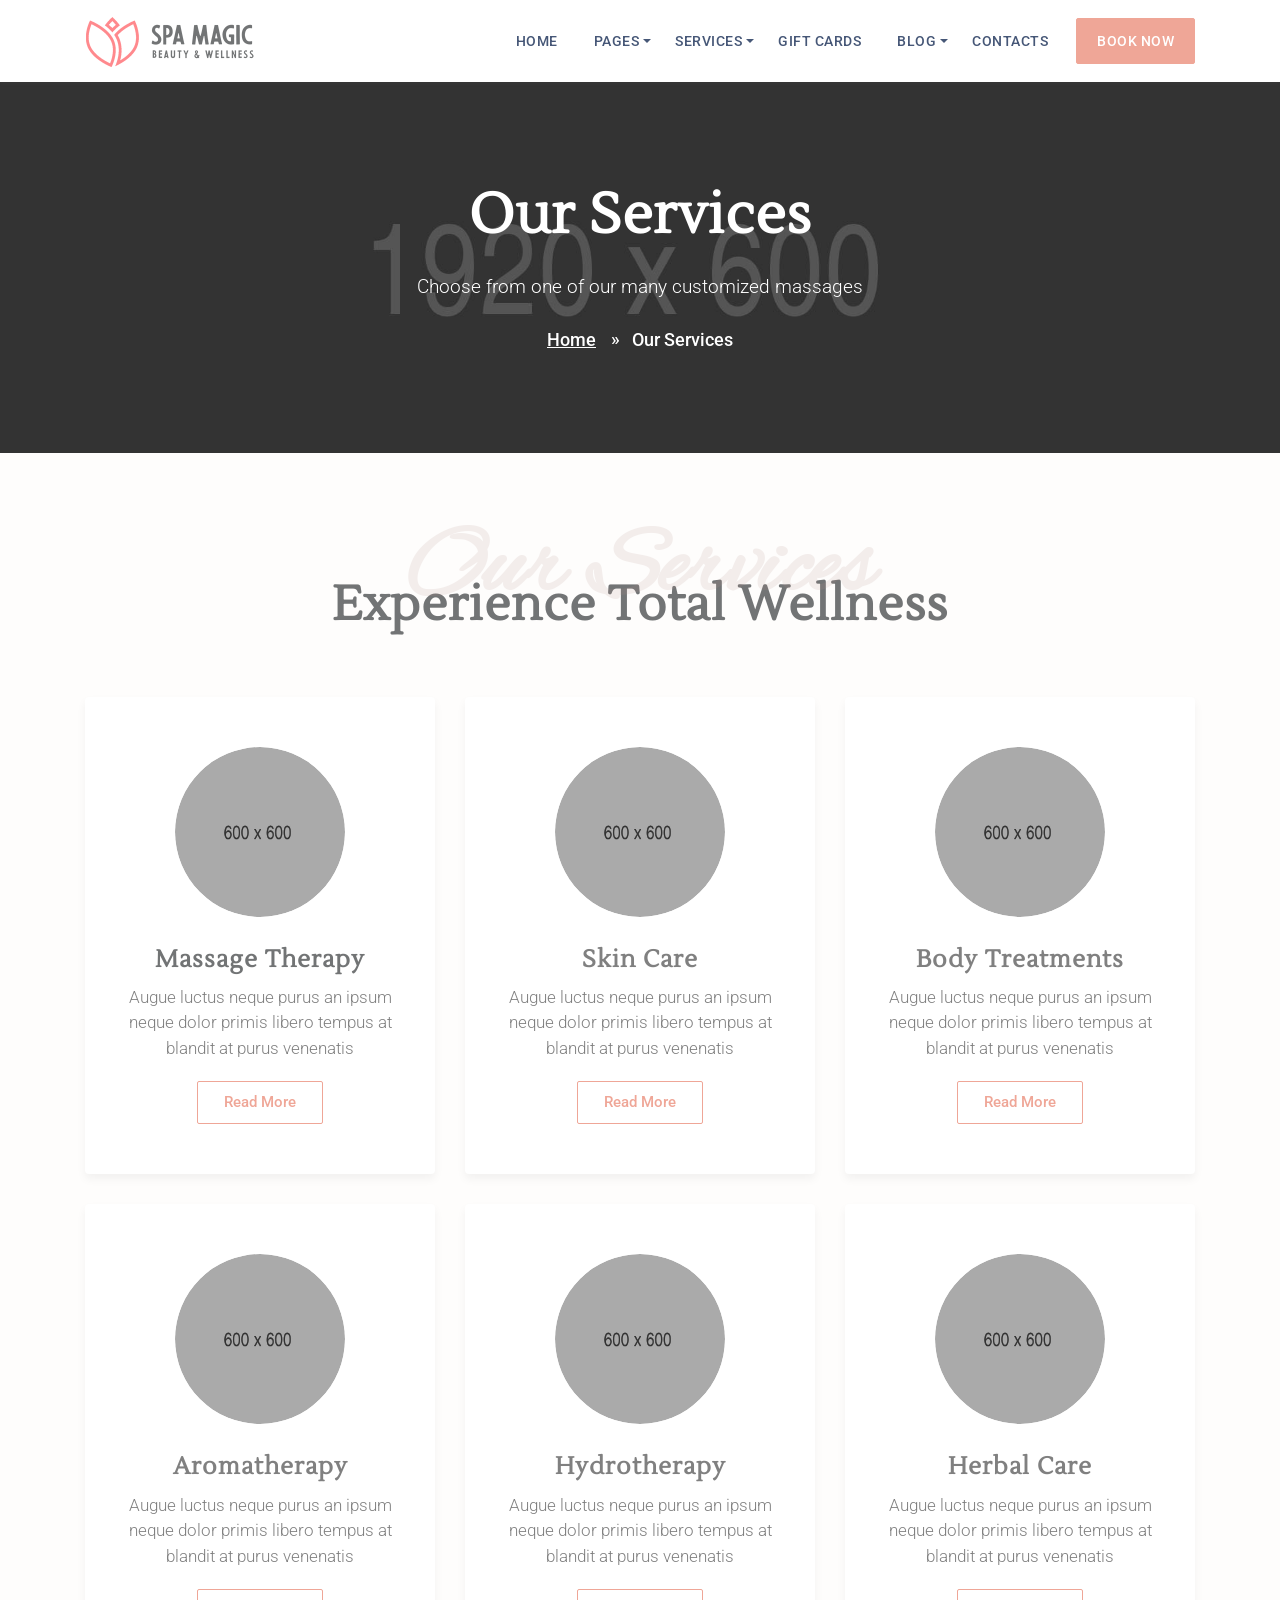
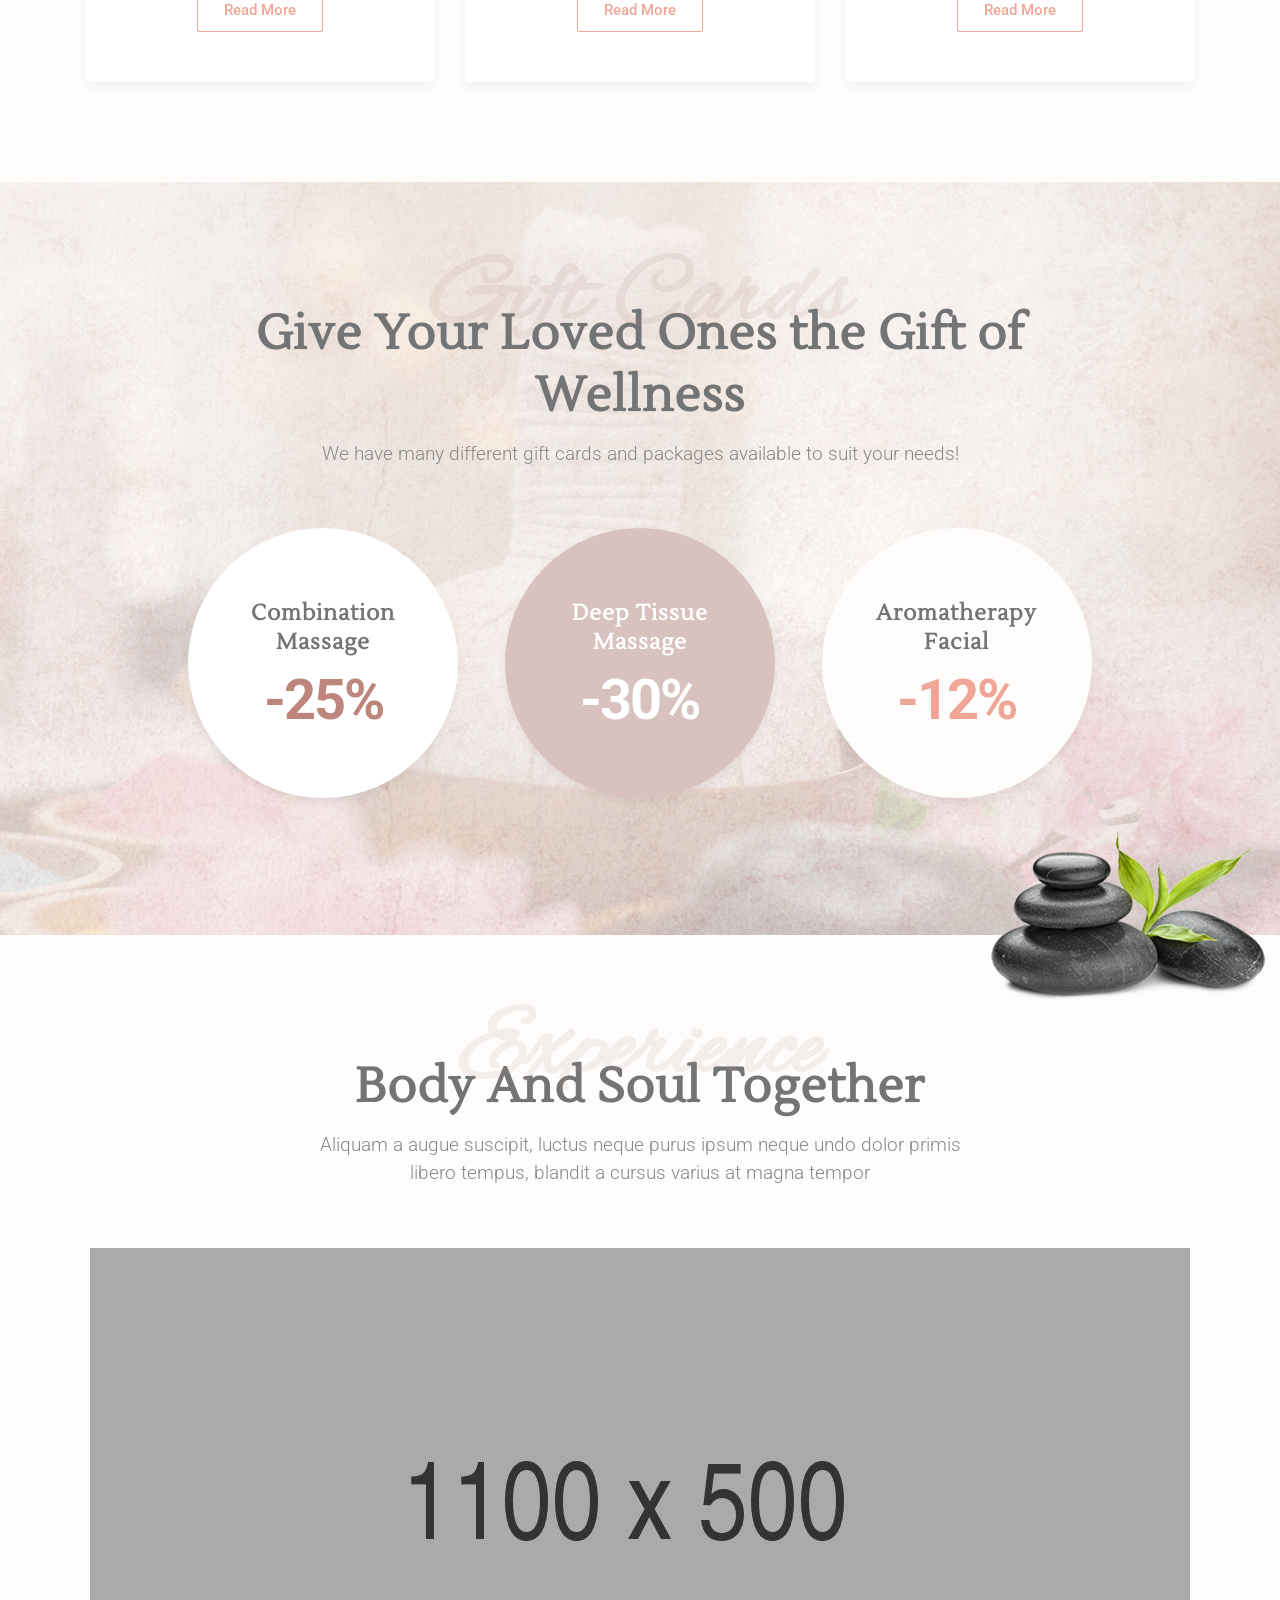
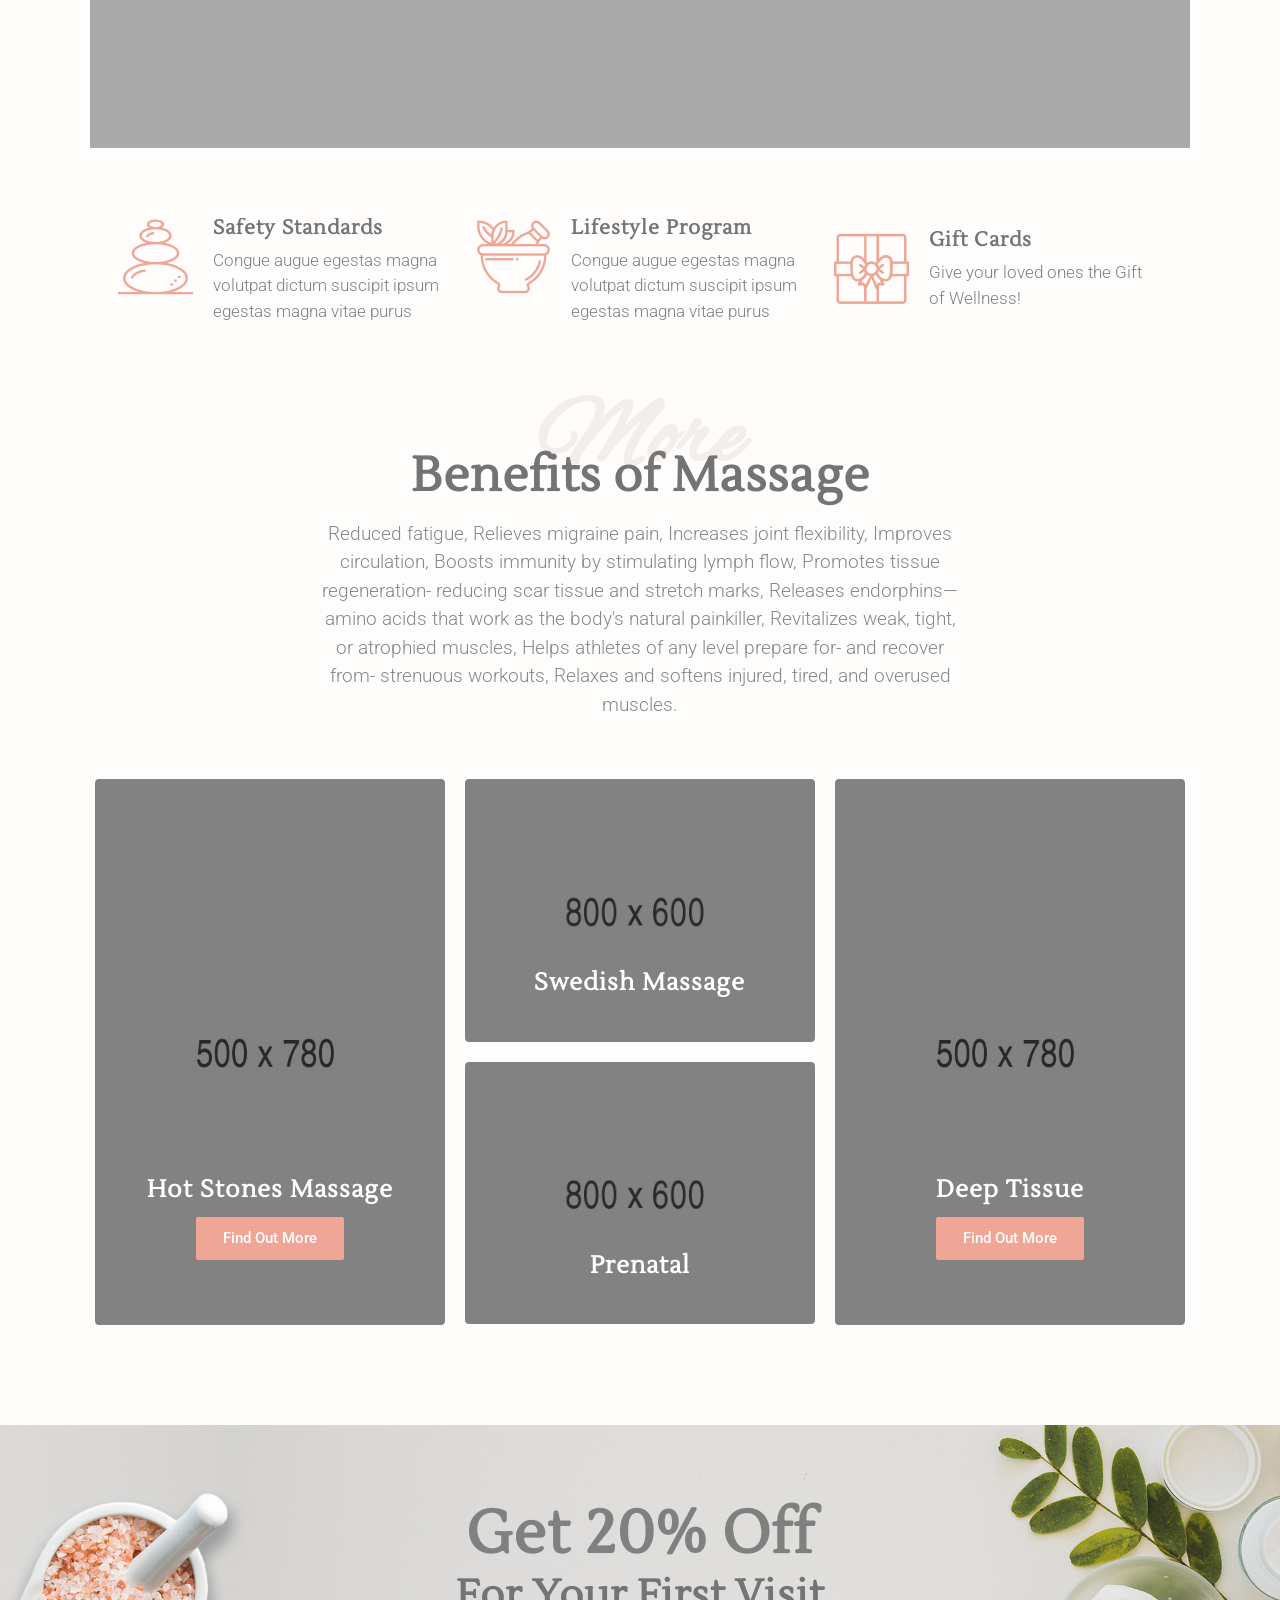
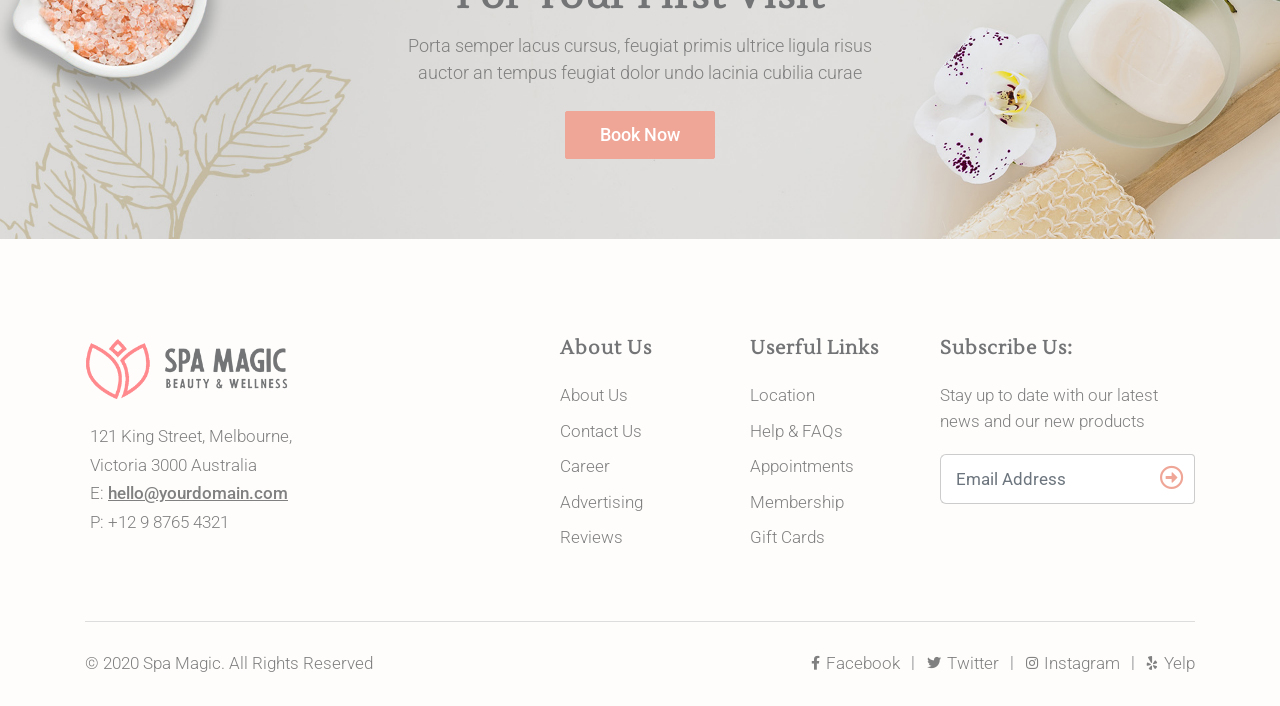
==== commit 53442087: "clouds!" ====
--- a/HTML/services.html
+++ b/HTML/services.html
@@ -13,12 +13,12 @@
 		<meta charset="utf-8">
 		<meta http-equiv="X-UA-Compatible" content="IE=edge"/>
 		<meta name="author" content="Jthemes"/>	
-		<meta name="description" content="Spa Magic - Spa, Hair & Beauty Salon Landing Page Template"/>
-		<meta name="keywords" content="Jthemes, Beauty, Cosmetic, Girly, Health, Healthy Care, Massage, Make Up, Salon, Spa, Skincare, Wellness">	
+		<meta name="description" content="Blew Skies Holistic Massage Manchester VT Services"/>
+		<meta name="keywords" content="Jthemes, Holistic Massage, Health, Health Care, Massage, Spa, Manchester Vermont Massage, Wellness">	
 		<meta name="viewport" content="width=device-width, initial-scale=1.0"/>
 				
   		<!-- SITE TITLE -->
-		<title>Spa Magic - Spa, Hair & Beauty Salon Landing Page Template</title>
+		<title>Blew Skies Holistic Massage VT Services</title>
 							
 		<!-- FAVICON AND TOUCH ICONS -->
 		<link rel="shortcut icon" href="images/favicon.ico" type="image/x-icon">
@@ -272,8 +272,7 @@
 									<h2 class="h2-lg">Our Services</h2>
 
 									<!-- Text -->
-									<p class="p-lg">Sapien gravida donec pretium ipsum porta justo integer at feugiat velna vitae auctor 
-									   an integera magna purus
+									<p class="p-lg">Choose from one of our many customized massages
 									</p>
 
 								</div>
@@ -319,7 +318,348 @@
 									<h2 class="tra-header txt-color-02">Our Services</h2>	
 
 									<!-- Title 	-->	
-									<h3 class="h3-xl txt-color-01">The Art Of Natural Beauty</h3>		
+									<h3 class="h3-xl txt-color-01">Experience Total Wellness</h3>		
+
+									<!-- Text -->	
+									<p class="p-lg txt-color-05">
+									</p>
+										
+								</div>	
+							</div>
+						</div>
+						
+
+						<!-- SERVICES-3 WRAPPER -->
+				 		<div class="sbox-3-wrapper">
+							<div class="row">
+
+
+								<!-- SERVICE BOX #1 -->		
+								<div class="col-md-6 col-lg-4">
+									<div class="sbox-3 bg-white">
+
+										<!-- Image -->
+										<div class="sbox-3-img">
+											<div class="hover-overlay"> 
+												<img class="img-fluid" src="images/serv-04.jpg" alt="service-image" />	
+											</div>
+										</div>
+
+										<!-- Text -->
+										<div class="sbox-3-txt">
+
+											<!-- Link -->
+											<h5 class="h5-md txt-color-01"><a href="#">Massage Therapy</a></h5>
+
+											<!-- Text -->	
+											<p class="txt-color-05">Augue luctus neque purus an ipsum neque dolor primis libero tempus at blandit 
+											   at purus venenatis
+											</p>
+
+											<!-- Link -->	
+											<div class="sbox-3-link">
+												<a href="service-details.html" class="btn btn-tra-01 color-02-hover">Read More</a>
+											</div>
+
+										</div>
+
+									</div>
+								</div>
+
+
+								<!-- SERVICE BOX #2 -->		
+								<div class="col-md-6 col-lg-4">
+									<div class="sbox-3 bg-white">
+
+										<!-- Image -->
+										<div class="sbox-3-img">
+											<div class="hover-overlay"> 
+												<img class="img-fluid" src="images/serv-05.jpg" alt="service-image" />	
+											</div>
+										</div>
+
+										<!-- Text -->
+										<div class="sbox-3-txt txt-color-05">
+
+											<!-- Link -->
+											<h5 class="h5-md txt-color-01"><a href="#">Skin Care</a></h5>
+											
+											<!-- Text -->	
+											<p class="txt-color-05">Augue luctus neque purus an ipsum neque dolor primis libero tempus at blandit 
+											   at purus venenatis
+											</p>
+
+											<!-- Link -->	
+											<div class="sbox-3-link">
+												<a href="service-details.html" class="btn btn-tra-01 color-02-hover">Read More</a>
+											</div>
+
+										</div>
+
+									</div>
+								</div>
+
+
+								<!-- SERVICE BOX #3 -->		
+								<div class="col-md-6 col-lg-4">
+									<div class="sbox-3 bg-white">
+
+										<!-- Image -->
+										<div class="sbox-3-img">
+											<div class="hover-overlay"> 
+												<img class="img-fluid" src="images/serv-06.jpg" alt="service-image" />	
+											</div>
+										</div>
+
+										<!-- Text -->
+										<div class="sbox-3-txt txt-color-05">
+
+											<!-- Link -->
+											<h5 class="h5-md txt-color-01"><a href="#">Body Treatments</a></h5>
+											
+											<!-- Text -->	
+											<p class="txt-color-05">Augue luctus neque purus an ipsum neque dolor primis libero tempus at blandit 
+											   at purus venenatis
+											</p>
+
+											<!-- Link -->	
+											<div class="sbox-3-link">
+												<a href="service-details.html" class="btn btn-tra-01 color-02-hover">Read More</a>
+											</div>
+
+										</div>
+
+									</div>
+								</div>
+
+
+								<!-- SERVICE BOX #4 -->		
+								<div class="col-md-6 col-lg-4">
+									<div class="sbox-3 bg-white">
+
+										<!-- Image -->
+										<div class="sbox-3-img">
+											<div class="hover-overlay"> 
+												<img class="img-fluid" src="images/serv-07.jpg" alt="service-image" />	
+											</div>
+										</div>
+
+										<!-- Text -->
+										<div class="sbox-3-txt txt-color-05">
+
+											<!-- Link -->
+											<h5 class="h5-md txt-color-01"><a href="#">Aromatherapy</a></h5>
+											
+											<!-- Text -->	
+											<p class="txt-color-05">Augue luctus neque purus an ipsum neque dolor primis libero tempus at blandit 
+											   at purus venenatis
+											</p>
+
+											<!-- Link -->	
+											<div class="sbox-3-link">
+												<a href="service-details.html" class="btn btn-tra-01 color-02-hover">Read More</a>
+											</div>
+
+										</div>
+
+									</div>
+								</div>
+
+
+								<!-- SERVICE BOX #5 -->		
+								<div class="col-md-6 col-lg-4">
+									<div class="sbox-3 bg-white">
+
+										<!-- Image -->
+										<div class="sbox-3-img">
+											<div class="hover-overlay"> 
+												<img class="img-fluid" src="images/serv-08.jpg" alt="service-image" />	
+											</div>
+										</div>
+
+										<!-- Text -->
+										<div class="sbox-3-txt txt-color-05">
+
+											<!-- Link -->
+											<h5 class="h5-md txt-color-01"><a href="#">Hydrotherapy</a></h5>
+											
+											<!-- Text -->	
+											<p class="txt-color-05">Augue luctus neque purus an ipsum neque dolor primis libero tempus at blandit 
+											   at purus venenatis
+											</p>
+
+											<!-- Link -->	
+											<div class="sbox-3-link">
+												<a href="service-details.html" class="btn btn-tra-01 color-02-hover">Read More</a>
+											</div>
+
+										</div>
+
+									</div>
+								</div>
+
+
+								<!-- SERVICE BOX #6 -->		
+								<div class="col-md-6 col-lg-4">
+									<div class="sbox-3 bg-white">
+
+										<!-- Image -->
+										<div class="sbox-3-img">
+											<div class="hover-overlay"> 
+												<img class="img-fluid" src="images/serv-09.jpg" alt="service-image" />	
+											</div>
+										</div>
+
+										<!-- Text -->
+										<div class="sbox-3-txt txt-color-05">
+
+											<!-- Link -->
+											<h5 class="h5-md txt-color-01"><a href="#">Herbal Care</a></h5>
+											
+											<!-- Text -->	
+											<p class="txt-color-05">Augue luctus neque purus an ipsum neque dolor primis libero tempus at blandit 
+											   at purus venenatis
+											</p>
+
+											<!-- Link -->	
+											<div class="sbox-3-link">
+												<a href="service-details.html" class="btn btn-tra-01 color-02-hover">Read More</a>
+											</div>
+
+										</div>
+
+									</div>
+								</div>
+
+
+							</div>  <!-- End row -->	
+					 	</div>	<!-- END SERVICES-3 WRAPPER -->
+
+
+					</div>	   <!-- End container -->
+				</section>	<!-- END SERVICES-3 -->
+
+
+
+
+				<!-- ABOUT-8
+				============================================= -->
+				<section id="about-8" class="bg-fixed bg-01 wide-60 rel about-section division">
+					<div class="container">
+
+
+						<!-- SECTION TITLE -->	
+						<div class="row">	
+							<div class="col-lg-10 offset-lg-1">
+								<div class="section-title mb-60 text-center">	
+
+									<!-- Transparent Header -->	
+									<h2 class="tra-header txt-color-02">Gift Cards</h2>	
+
+									<!-- Title 	-->	
+									<h3 class="h3-xl txt-color-01">Give Your Loved Ones the Gift of Wellness</h3>	
+
+									<!-- Text -->	
+									<p class="p-lg txt-color-05">We have many different gift cards and packages available to suit your needs!
+									</p>
+										
+								</div>	
+							</div>
+						</div>
+
+
+						<div class="row">
+							<div class="col-xl-10 offset-xl-1">
+
+
+								<!-- ABOUT-8 WRAPPER -->
+						 		<div class="abox-3-wrapper text-center">
+									<div class="row d-flex align-items-center">
+
+
+										<!-- ABOUT BOX #1 -->	
+										<div id="a8-1" class="col-md-4">
+											<a href="gift-cards.html">
+												<div class="abox-4 bg-white">
+													<div class="abox-4-txt">
+
+														<h5 class="h5-sm txt-color-01">Combination Massage</h5>
+														<span class="txt-color-04">-25%</span>
+
+													</div>
+												</div>
+											</a>
+										</div>	
+
+
+										<!-- ABOUT BOX #2 -->	
+							 			<div id="a8-2" class="col-md-4">
+							 				<a href="gift-cards.html">
+												<div class="abox-4 bg-color-07">
+													<div class="abox-4-txt">
+
+									 					<h5 class="h5-sm white-color">Deep Tissue Massage</h5>
+														<span class="white-color">-30%</span>
+
+								 					</div>
+												</div>
+											</a>
+										</div>
+
+
+										<!-- ABOUT BOX #3 -->
+										<div id="a8-3" class="col-md-4">
+											<a href="gift-cards.html">
+												<div class="abox-4 bg-color-01">
+													<div class="abox-4-txt">
+
+														<h5 class="h5-sm txt-color-01">Aromatherapy Facial</h5>
+														<span class="txt-color-03">-12%</span>
+
+													</div>
+												</div>
+											</a>
+										</div>
+
+
+									</div>  <!-- End row -->	
+							 	</div>	<!-- END ABOUT-8 WRAPPER -->
+
+
+							 </div>
+						</div>
+
+
+					</div>	   <!-- End container -->
+
+
+					<!-- Content Image -->
+					<div class="content-img pt-30">
+						<div class="ab-img-01"><img class="img-fluid" src="images/ab-img-01.png" alt="content-image"></div>
+					</div>
+
+					
+				</section>	<!-- END ABOUT-8 -->
+
+
+
+
+				<!-- ABOUT-3
+				============================================= -->
+				<section id="about-3" class="bg-color-01 wide-60 about-section division">
+					<div class="container">
+
+
+						<!-- SECTION TITLE -->	
+						<div class="row">	
+							<div class="col-lg-10 offset-lg-1">
+								<div class="section-title mb-60 text-center">	
+
+									<!-- Transparent Header -->	
+									<h2 class="tra-header txt-color-02">Experience</h2>	
+
+									<!-- Title 	-->	
+									<h3 class="h3-xl txt-color-01">Body And Soul Together</h3>
 
 									<!-- Text -->	
 									<p class="p-lg txt-color-05">Aliquam a augue suscipit, luctus neque purus ipsum neque undo dolor 
@@ -329,241 +669,109 @@
 								</div>	
 							</div>
 						</div>
-						
-
-						<!-- SERVICES-3 WRAPPER -->
-				 		<div class="sbox-3-wrapper">
-							<div class="row">
-
-
-								<!-- SERVICE BOX #1 -->		
-								<div class="col-md-6 col-lg-4">
-									<div class="sbox-3 bg-white">
-
-										<!-- Image -->
-										<div class="sbox-3-img">
-											<div class="hover-overlay"> 
-												<img class="img-fluid" src="images/serv-04.jpg" alt="service-image" />	
-											</div>
+
+
+						<!-- ABOUT IMAGE -->
+						<div class="row">	
+						 	<div class="col-md-12">
+								<div class="img-block">
+									<img class="img-fluid" src="images/image-12.jpg" alt="about-image">
+								</div>
+							</div>
+						</div>
+
+
+						<!-- ABOUT BOXES WRAPPER -->
+			 			<div class="abox-1-wrapper">
+							<div class="row d-flex align-items-center">
+
+
+								<!-- ABOUT BOX #1 -->		
+								<div class="col-md-4">
+									<div class="abox-1 mb-40">
+
+										<!-- Icon --> 
+										<div class="abox-1-ico ico-75 txt-color-03">
+											<span class="flaticon-relax-stones"></span>
 										</div>
 
 										<!-- Text -->
-										<div class="sbox-3-txt">
-
-											<!-- Link -->
-											<h5 class="h5-md txt-color-01"><a href="#">Massage Therapy</a></h5>
-
-											<!-- Text -->	
-											<p class="txt-color-05">Augue luctus neque purus an ipsum neque dolor primis libero tempus at blandit 
-											   at purus venenatis
-											</p>
-
-											<!-- Link -->	
-											<div class="sbox-3-link">
-												<a href="service-details.html" class="btn btn-tra-01 color-02-hover">Read More</a>
-											</div>
-
+										<div class="abox-1-txt">
+											<h5 class="h5-xs txt-color-01">Safety Standards</h5>
+											<p class="txt-color-05">Congue augue egestas magna volutpat dictum suscipit ipsum egestas magna vitae purus</p>
 										</div>
 
 									</div>
 								</div>
 
 
-								<!-- SERVICE BOX #2 -->		
-								<div class="col-md-6 col-lg-4">
-									<div class="sbox-3 bg-white">
-
-										<!-- Image -->
-										<div class="sbox-3-img">
-											<div class="hover-overlay"> 
-												<img class="img-fluid" src="images/serv-05.jpg" alt="service-image" />	
-											</div>
+								<!-- ABOUT BOX #2 -->		
+								<div class="col-md-4">
+									<div class="abox-1 mb-40">
+
+										<!-- Icon --> 
+										<div class="abox-1-ico ico-75 txt-color-03">
+											<span class="flaticon-herbal-2"></span>
 										</div>
 
 										<!-- Text -->
-										<div class="sbox-3-txt txt-color-05">
-
-											<!-- Link -->
-											<h5 class="h5-md txt-color-01"><a href="#">Skin Care</a></h5>
-											
-											<!-- Text -->	
-											<p class="txt-color-05">Augue luctus neque purus an ipsum neque dolor primis libero tempus at blandit 
-											   at purus venenatis
-											</p>
-
-											<!-- Link -->	
-											<div class="sbox-3-link">
-												<a href="service-details.html" class="btn btn-tra-01 color-02-hover">Read More</a>
-											</div>
-
+										<div class="abox-1-txt">
+											<h5 class="h5-xs txt-color-01">Lifestyle Program</h5>
+											<p class="txt-color-05">Congue augue egestas magna volutpat dictum suscipit ipsum egestas magna vitae purus</p>
 										</div>
 
 									</div>
 								</div>
 
 
-								<!-- SERVICE BOX #3 -->		
-								<div class="col-md-6 col-lg-4">
-									<div class="sbox-3 bg-white">
-
-										<!-- Image -->
-										<div class="sbox-3-img">
-											<div class="hover-overlay"> 
-												<img class="img-fluid" src="images/serv-06.jpg" alt="service-image" />	
-											</div>
+								<!-- ABOUT BOX #3 -->		
+								<div class="col-md-4">
+									<div class="abox-1 mb-40">
+
+										<!-- Icon --> 
+										<div class="abox-1-ico ico-75 txt-color-03">
+											<span class="flaticon-gift"></span>
 										</div>
 
 										<!-- Text -->
-										<div class="sbox-3-txt txt-color-05">
-
-											<!-- Link -->
-											<h5 class="h5-md txt-color-01"><a href="#">Body Treatments</a></h5>
-											
-											<!-- Text -->	
-											<p class="txt-color-05">Augue luctus neque purus an ipsum neque dolor primis libero tempus at blandit 
-											   at purus venenatis
-											</p>
-
-											<!-- Link -->	
-											<div class="sbox-3-link">
-												<a href="service-details.html" class="btn btn-tra-01 color-02-hover">Read More</a>
-											</div>
-
+										<div class="abox-1-txt">
+											<h5 class="h5-xs txt-color-01">Gift Cards</h5>
+											<p class="txt-color-05">Give your loved ones the Gift of Wellness!</p>
 										</div>
 
 									</div>
 								</div>
 
 
-								<!-- SERVICE BOX #4 -->		
-								<div class="col-md-6 col-lg-4">
-									<div class="sbox-3 bg-white">
-
-										<!-- Image -->
-										<div class="sbox-3-img">
-											<div class="hover-overlay"> 
-												<img class="img-fluid" src="images/serv-07.jpg" alt="service-image" />	
-											</div>
-										</div>
-
-										<!-- Text -->
-										<div class="sbox-3-txt txt-color-05">
-
-											<!-- Link -->
-											<h5 class="h5-md txt-color-01"><a href="#">Aromatherapy</a></h5>
-											
-											<!-- Text -->	
-											<p class="txt-color-05">Augue luctus neque purus an ipsum neque dolor primis libero tempus at blandit 
-											   at purus venenatis
-											</p>
-
-											<!-- Link -->	
-											<div class="sbox-3-link">
-												<a href="service-details.html" class="btn btn-tra-01 color-02-hover">Read More</a>
-											</div>
-
-										</div>
-
-									</div>
-								</div>
-
-
-								<!-- SERVICE BOX #5 -->		
-								<div class="col-md-6 col-lg-4">
-									<div class="sbox-3 bg-white">
-
-										<!-- Image -->
-										<div class="sbox-3-img">
-											<div class="hover-overlay"> 
-												<img class="img-fluid" src="images/serv-08.jpg" alt="service-image" />	
-											</div>
-										</div>
-
-										<!-- Text -->
-										<div class="sbox-3-txt txt-color-05">
-
-											<!-- Link -->
-											<h5 class="h5-md txt-color-01"><a href="#">Hydrotherapy</a></h5>
-											
-											<!-- Text -->	
-											<p class="txt-color-05">Augue luctus neque purus an ipsum neque dolor primis libero tempus at blandit 
-											   at purus venenatis
-											</p>
-
-											<!-- Link -->	
-											<div class="sbox-3-link">
-												<a href="service-details.html" class="btn btn-tra-01 color-02-hover">Read More</a>
-											</div>
-
-										</div>
-
-									</div>
-								</div>
-
-
-								<!-- SERVICE BOX #6 -->		
-								<div class="col-md-6 col-lg-4">
-									<div class="sbox-3 bg-white">
-
-										<!-- Image -->
-										<div class="sbox-3-img">
-											<div class="hover-overlay"> 
-												<img class="img-fluid" src="images/serv-09.jpg" alt="service-image" />	
-											</div>
-										</div>
-
-										<!-- Text -->
-										<div class="sbox-3-txt txt-color-05">
-
-											<!-- Link -->
-											<h5 class="h5-md txt-color-01"><a href="#">Herbal Care</a></h5>
-											
-											<!-- Text -->	
-											<p class="txt-color-05">Augue luctus neque purus an ipsum neque dolor primis libero tempus at blandit 
-											   at purus venenatis
-											</p>
-
-											<!-- Link -->	
-											<div class="sbox-3-link">
-												<a href="service-details.html" class="btn btn-tra-01 color-02-hover">Read More</a>
-											</div>
-
-										</div>
-
-									</div>
-								</div>
-
-
-							</div>  <!-- End row -->	
-					 	</div>	<!-- END SERVICES-3 WRAPPER -->
+							</div>  <!-- End row --> 
+						</div>	  <!-- END ABOUT BOXES WRAPPER -->
 
 
 					</div>	   <!-- End container -->
-				</section>	<!-- END SERVICES-3 -->
-
-
-
-
-				<!-- ABOUT-8
+				</section>	<!-- END ABOUT-3 -->
+
+
+
+
+				<!-- SERVICES-16
 				============================================= -->
-				<section id="about-8" class="bg-fixed bg-01 wide-60 rel about-section division">
+				<section id="services-16" class="bg-color-01 pb-80 services-section division">
 					<div class="container">
 
 
 						<!-- SECTION TITLE -->	
 						<div class="row">	
 							<div class="col-lg-10 offset-lg-1">
-								<div class="section-title mb-60 text-center">	
+								<div class="section-title mb-60 text-center">
 
 									<!-- Transparent Header -->	
-									<h2 class="tra-header txt-color-02">Gift Cards</h2>	
+									<h2 class="tra-header txt-color-02">More</h2>	
 
 									<!-- Title 	-->	
-									<h3 class="h3-xl txt-color-01">Experience Life With Color</h3>	
+									<h3 class="h3-xl txt-color-01">Benefits of Massage</h3>	
 
 									<!-- Text -->	
-									<p class="p-lg txt-color-05">Aliquam a augue suscipit, luctus neque purus ipsum neque undo dolor 
-									   primis libero tempus, blandit a cursus varius at magna tempor
+									<p class="p-lg txt-color-05">Reduced fatigue, Relieves migraine pain, Increases joint flexibility, Improves circulation, Boosts immunity by stimulating lymph flow, Promotes tissue regeneration- reducing scar tissue and stretch marks, Releases endorphins—amino acids that work as the body's natural painkiller, Revitalizes weak, tight, or atrophied muscles, Helps athletes of any level prepare for- and recover from- strenuous workouts, Relaxes and softens injured, tired, and overused muscles. 
 									</p>
 										
 								</div>	
@@ -571,218 +779,6 @@
 						</div>
 
 
-						<div class="row">
-							<div class="col-xl-10 offset-xl-1">
-
-
-								<!-- ABOUT-8 WRAPPER -->
-						 		<div class="abox-3-wrapper text-center">
-									<div class="row d-flex align-items-center">
-
-
-										<!-- ABOUT BOX #1 -->	
-										<div id="a8-1" class="col-md-4">
-											<a href="gift-cards.html">
-												<div class="abox-4 bg-white">
-													<div class="abox-4-txt">
-
-														<h5 class="h5-sm txt-color-01">Combination Massage</h5>
-														<span class="txt-color-04">-25%</span>
-
-													</div>
-												</div>
-											</a>
-										</div>	
-
-
-										<!-- ABOUT BOX #2 -->	
-							 			<div id="a8-2" class="col-md-4">
-							 				<a href="gift-cards.html">
-												<div class="abox-4 bg-color-07">
-													<div class="abox-4-txt">
-
-									 					<h5 class="h5-sm white-color">Deep Tissue Massage</h5>
-														<span class="white-color">-30%</span>
-
-								 					</div>
-												</div>
-											</a>
-										</div>
-
-
-										<!-- ABOUT BOX #3 -->
-										<div id="a8-3" class="col-md-4">
-											<a href="gift-cards.html">
-												<div class="abox-4 bg-color-01">
-													<div class="abox-4-txt">
-
-														<h5 class="h5-sm txt-color-01">Aromatherapy Facial</h5>
-														<span class="txt-color-03">-12%</span>
-
-													</div>
-												</div>
-											</a>
-										</div>
-
-
-									</div>  <!-- End row -->	
-							 	</div>	<!-- END ABOUT-8 WRAPPER -->
-
-
-							 </div>
-						</div>
-
-
-					</div>	   <!-- End container -->
-
-
-					<!-- Content Image -->
-					<div class="content-img pt-30">
-						<div class="ab-img-01"><img class="img-fluid" src="images/ab-img-01.png" alt="content-image"></div>
-					</div>
-
-					
-				</section>	<!-- END ABOUT-8 -->
-
-
-
-
-				<!-- ABOUT-3
-				============================================= -->
-				<section id="about-3" class="bg-color-01 wide-60 about-section division">
-					<div class="container">
-
-
-						<!-- SECTION TITLE -->	
-						<div class="row">	
-							<div class="col-lg-10 offset-lg-1">
-								<div class="section-title mb-60 text-center">	
-
-									<!-- Transparent Header -->	
-									<h2 class="tra-header txt-color-02">Experience</h2>	
-
-									<!-- Title 	-->	
-									<h3 class="h3-xl txt-color-01">Body And Soul Together</h3>
-
-									<!-- Text -->	
-									<p class="p-lg txt-color-05">Aliquam a augue suscipit, luctus neque purus ipsum neque undo dolor 
-									   primis libero tempus, blandit a cursus varius at magna tempor
-									</p>
-										
-								</div>	
-							</div>
-						</div>
-
-
-						<!-- ABOUT IMAGE -->
-						<div class="row">	
-						 	<div class="col-md-12">
-								<div class="img-block">
-									<img class="img-fluid" src="images/image-12.jpg" alt="about-image">
-								</div>
-							</div>
-						</div>
-
-
-						<!-- ABOUT BOXES WRAPPER -->
-			 			<div class="abox-1-wrapper">
-							<div class="row d-flex align-items-center">
-
-
-								<!-- ABOUT BOX #1 -->		
-								<div class="col-md-4">
-									<div class="abox-1 mb-40">
-
-										<!-- Icon --> 
-										<div class="abox-1-ico ico-75 txt-color-03">
-											<span class="flaticon-relax-stones"></span>
-										</div>
-
-										<!-- Text -->
-										<div class="abox-1-txt">
-											<h5 class="h5-xs txt-color-01">Safety Standards</h5>
-											<p class="txt-color-05">Congue augue egestas magna volutpat dictum suscipit ipsum egestas magna vitae purus</p>
-										</div>
-
-									</div>
-								</div>
-
-
-								<!-- ABOUT BOX #2 -->		
-								<div class="col-md-4">
-									<div class="abox-1 mb-40">
-
-										<!-- Icon --> 
-										<div class="abox-1-ico ico-75 txt-color-03">
-											<span class="flaticon-herbal-2"></span>
-										</div>
-
-										<!-- Text -->
-										<div class="abox-1-txt">
-											<h5 class="h5-xs txt-color-01">Lifestyle Program</h5>
-											<p class="txt-color-05">Congue augue egestas magna volutpat dictum suscipit ipsum egestas magna vitae purus</p>
-										</div>
-
-									</div>
-								</div>
-
-
-								<!-- ABOUT BOX #3 -->		
-								<div class="col-md-4">
-									<div class="abox-1 mb-40">
-
-										<!-- Icon --> 
-										<div class="abox-1-ico ico-75 txt-color-03">
-											<span class="flaticon-gift"></span>
-										</div>
-
-										<!-- Text -->
-										<div class="abox-1-txt">
-											<h5 class="h5-xs txt-color-01">Gift Cards</h5>
-											<p class="txt-color-05">Congue augue egestas magna volutpat dictum suscipit ipsum egestas magna vitae purus</p>
-										</div>
-
-									</div>
-								</div>
-
-
-							</div>  <!-- End row --> 
-						</div>	  <!-- END ABOUT BOXES WRAPPER -->
-
-
-					</div>	   <!-- End container -->
-				</section>	<!-- END ABOUT-3 -->
-
-
-
-
-				<!-- SERVICES-16
-				============================================= -->
-				<section id="services-16" class="bg-color-01 pb-80 services-section division">
-					<div class="container">
-
-
-						<!-- SECTION TITLE -->	
-						<div class="row">	
-							<div class="col-lg-10 offset-lg-1">
-								<div class="section-title mb-60 text-center">
-
-									<!-- Transparent Header -->	
-									<h2 class="tra-header txt-color-02">Experience</h2>	
-
-									<!-- Title 	-->	
-									<h3 class="h3-xl txt-color-01">Feel Natural, Be Natural</h3>	
-
-									<!-- Text -->	
-									<p class="p-lg txt-color-05">Aliquam a augue suscipit, luctus neque purus ipsum neque undo dolor 
-									   primis libero tempus, blandit a cursus varius at magna tempor
-									</p>
-										
-								</div>	
-							</div>
-						</div>
-
-
 						<div class="row">	
 							<div class="col-md-12 gallery-items-list">
 								<div class="masonry-wrap grid-loaded">
@@ -799,8 +795,8 @@
 											<!-- Image Description -->
 											<div class="sbox-16-img-meta white-color">
 												<div class="sbox-16-txt">
-													<h5 class="h5-md">Hot Stones Therapy</h5>		
-													<p class="p-lg">SPA & Massage Therapy</p>
+													<h5 class="h5-md">Hot Stones Massage</h5>		
+													<p class="p-lg"></p>
 													<a href="service-details.html" class="btn btn-color-02 tra-white-hover">Find Out More</a>
 												</div>																									 
 											</div> 
@@ -820,8 +816,8 @@
 											<!-- Image Description -->
 											<div class="sbox-16-img-meta white-color">
 												<div class="sbox-16-txt">
-													<h5 class="h5-md">Relaxing Massage</h5>		
-													<p class="p-lg">SPA & Wellness</p>	
+													<h5 class="h5-md">Swedish Massage</h5>		
+													<p class="p-lg"></p>	
 												</div>																									 
 											</div> 
 
@@ -840,8 +836,8 @@
 											<!-- Image Description -->
 											<div class="sbox-16-img-meta white-color">
 												<div class="sbox-16-txt">
-													<h5 class="h5-md">Supreme Skincare</h5>		
-													<p class="p-lg">Aroma & Skin Care</p>
+													<h5 class="h5-md">Deep Tissue</h5>		
+													<p class="p-lg"></p>
 													<a href="service-details.html" class="btn btn-color-02 tra-white-hover">Find Out More</a>	
 												</div>																									
 											</div> 
@@ -861,8 +857,8 @@
 											<!-- Image Description -->
 											<div class="sbox-16-img-meta white-color">
 												<div class="sbox-16-txt">
-													<h5 class="h5-md">Herbal Care</h5>		
-													<p class="p-lg">SPA & Aromatherapy</p>	
+													<h5 class="h5-md">Prenatal</h5>		
+													<p class="p-lg"></p>	
 												</div>																							
 											</div> 
 
--- a/HTML/css/responsive.css
+++ b/HTML/css/responsive.css
@@ -146,7 +146,12 @@
 
   .header-socials a { font-size: 19px; }
   .wsmenu > .wsmenu-list > li > .wsmegamenu.halfmenu { width: 50%; }
-  .wsmenu > .wsmenu-list > li > .wsmegamenu.w-70 { width: 80%;left: 15%; }
+  .wsmenu > .wsmenu-list > li > .wsmegamenu.w-70 {
+    
+    width: 80%;
+    left: 15%;
+  
+  }
 
   /* Text Block Typography */
   .txt-block h4, .txt-block h3, .txt-block h2 { margin-bottom: 20px; }
